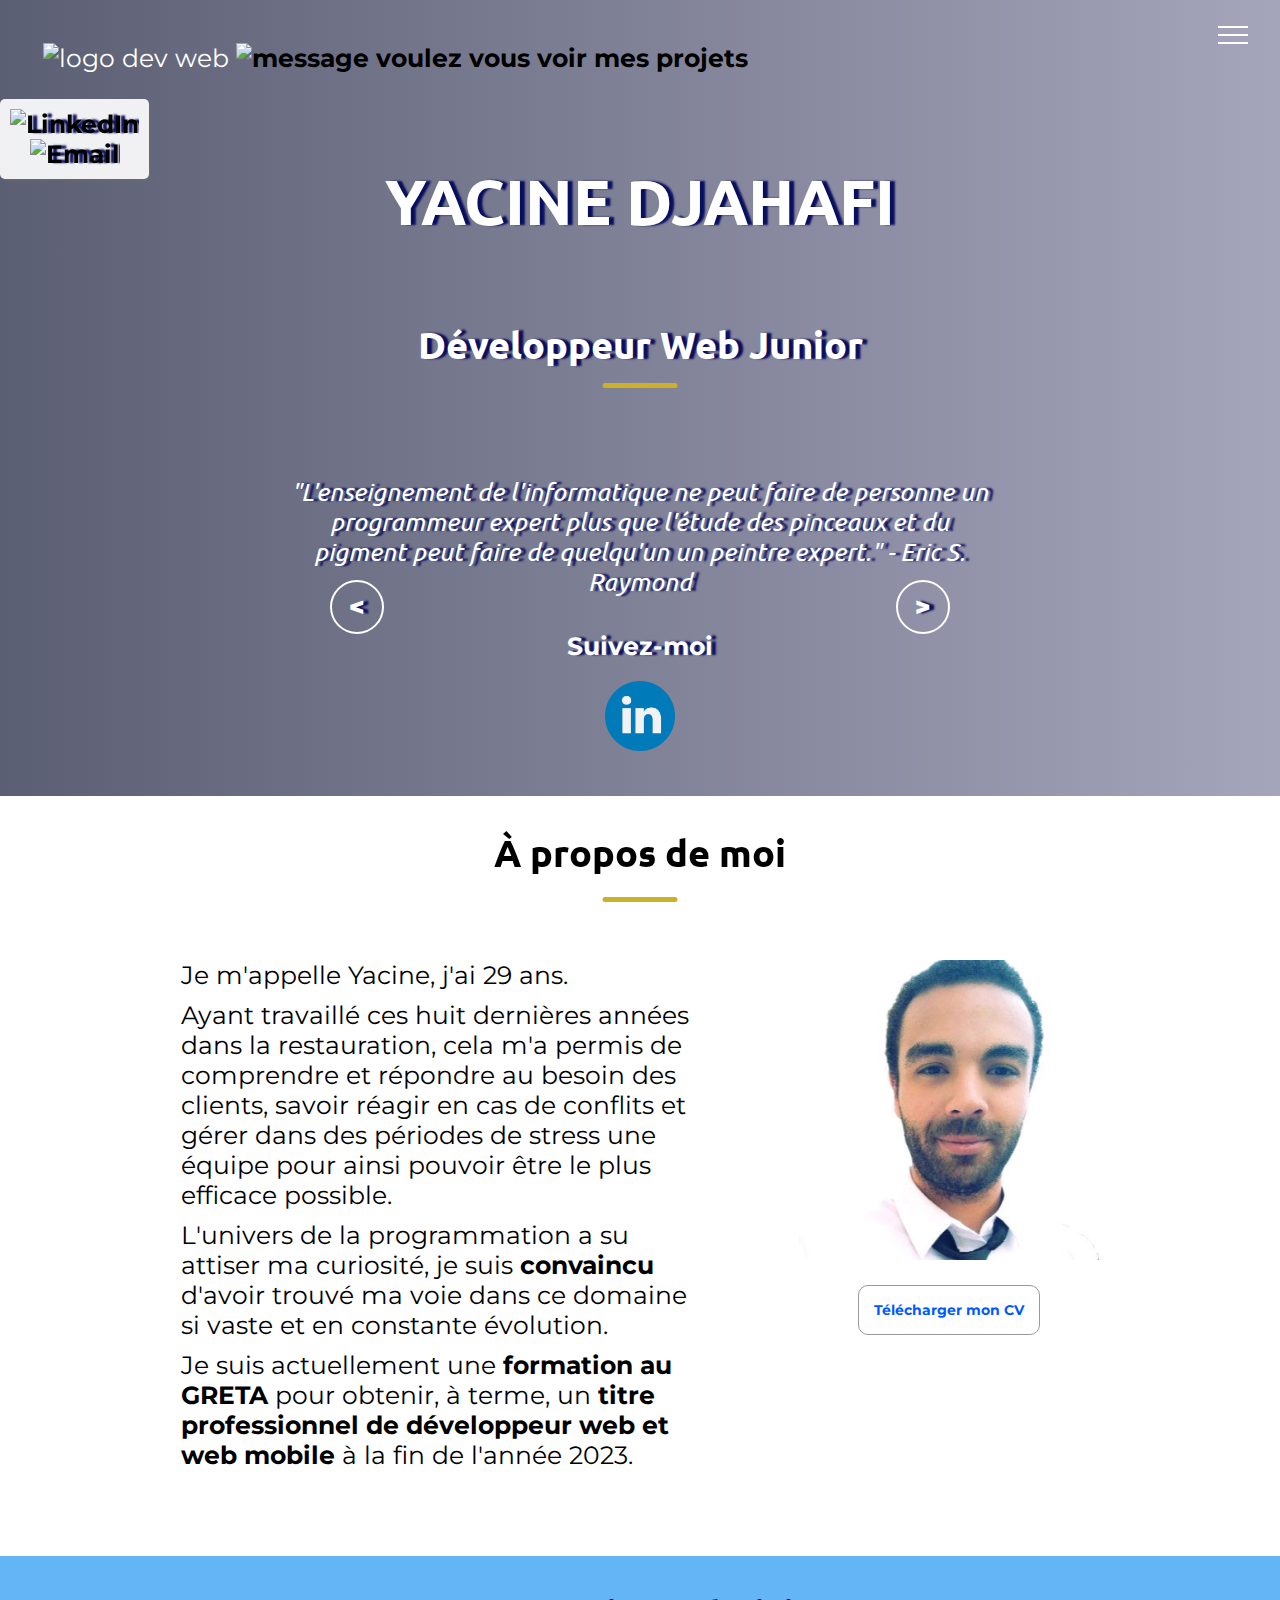
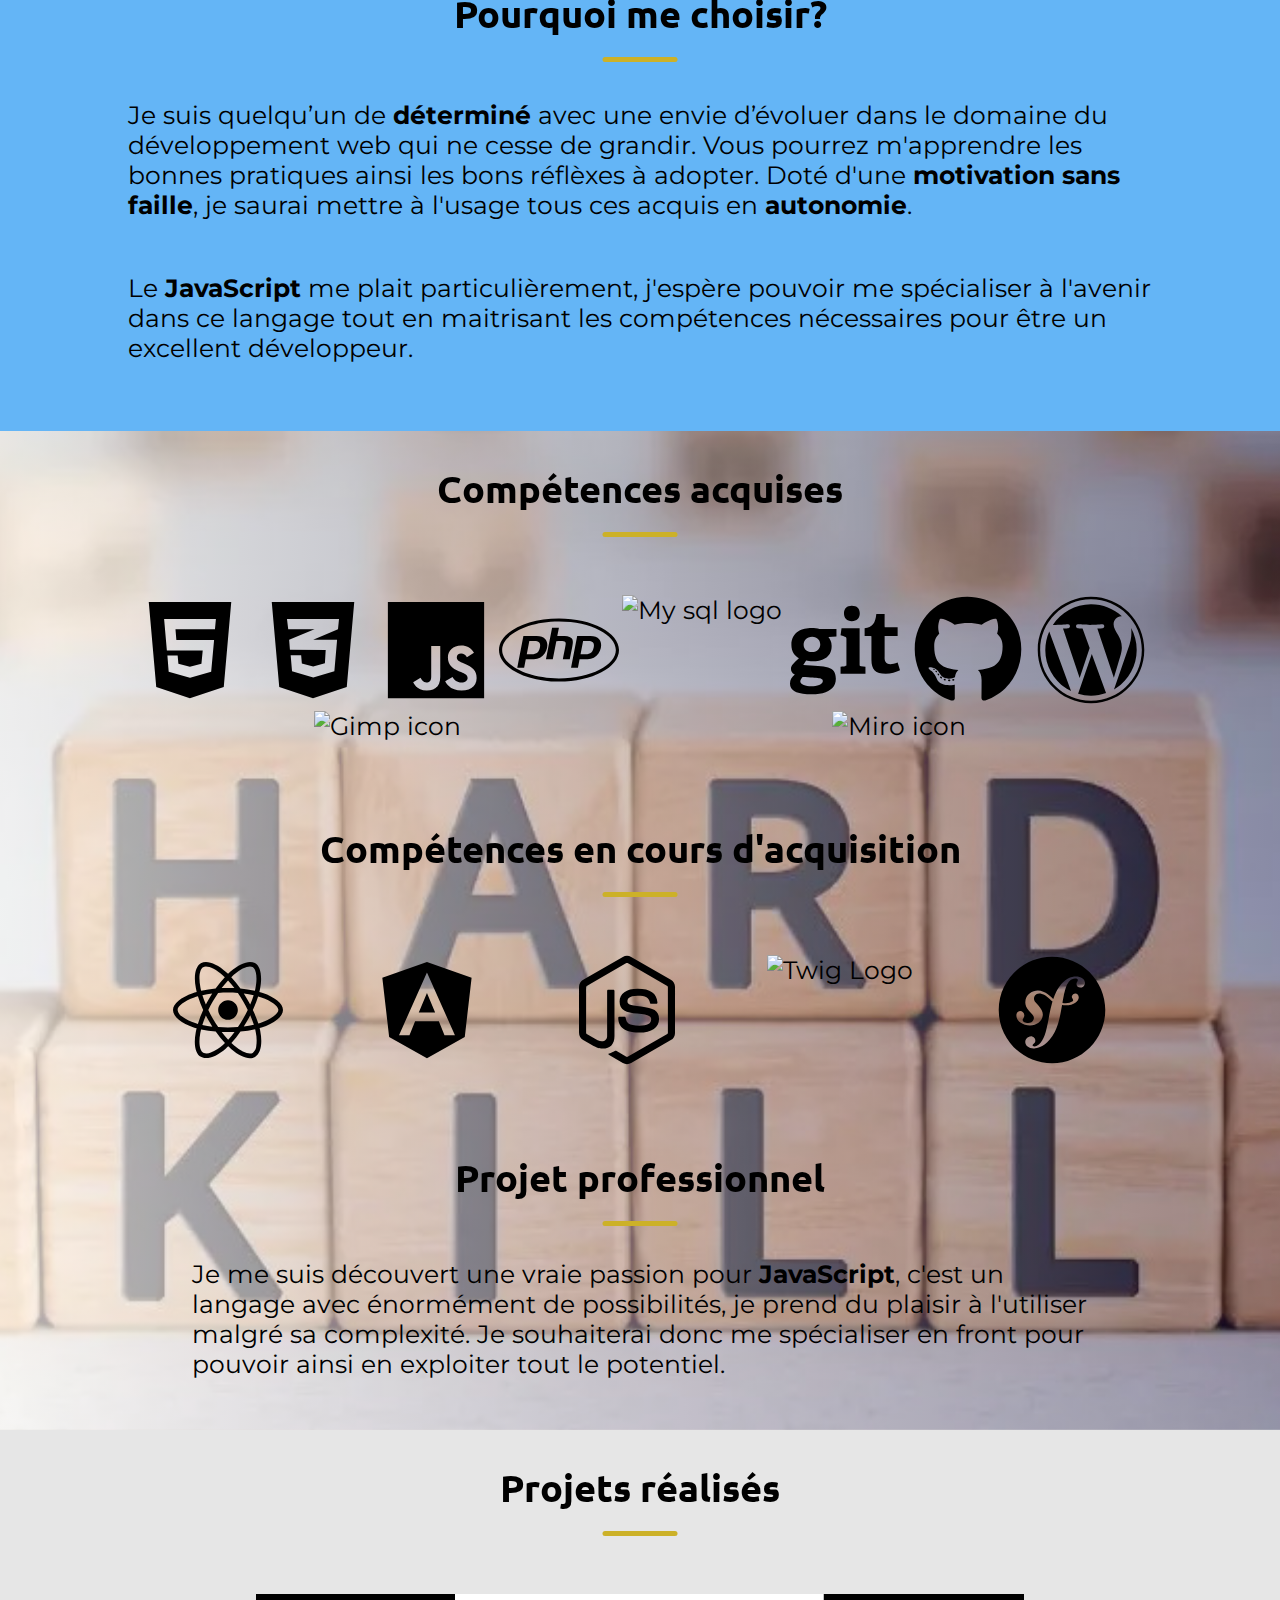
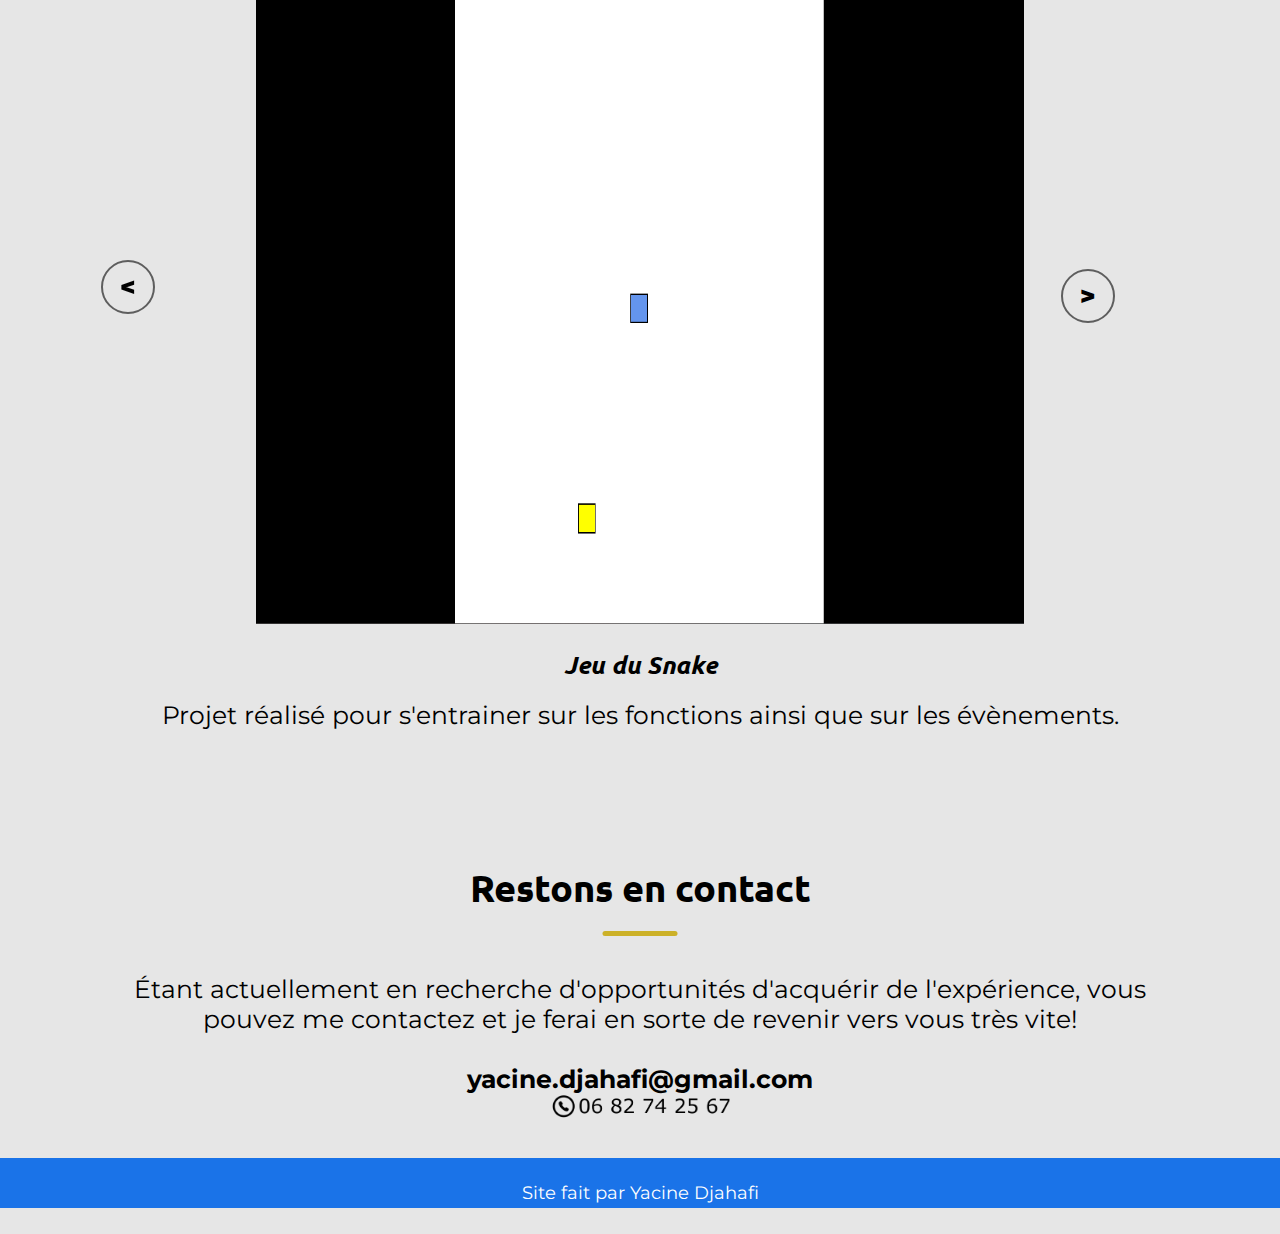
==== index.html @ 8016e3ec "update 2.2 03/04/23" ====
<!DOCTYPE html>
<html lang="fr">
<head>
    <meta charset="UTF-8">
    <meta http-equiv="X-UA-Compatible" content="IE=edge">
    <meta name="viewport" content="width=device-width, initial-scale=1.0">
    <link rel="stylesheet" href="style.css">
    <link rel="preconnect" href="https://fonts.googleapis.com">
    <link rel="preconnect" href="https://fonts.gstatic.com" crossorigin>
    <link href="https://fonts.googleapis.com/css2?family=Montserrat&display=swap" rel="stylesheet">
    <link href="https://fonts.googleapis.com/css2?family=Ubuntu:wght@300&display=swap" rel="stylesheet">
    <link href="https://fonts.googleapis.com/css2?family=Parisienne&display=swap" rel="stylesheet">
    <script defer src="index.js"></script>
    <!-- <script defer src="https://cdnjs.cloudflare.com/ajax/libs/animejs/2.0.2/anime.min.js"></script> -->
    <link rel="stylesheet" href="slider.css">
    <!-- icone sur l'onglet -->
    <link rel="shortcut icon" href="img/devweb2.png">
    <title>Yacine Djahafi | Portfolio</title>
</head>
<body>

    <div id="bgimg">
    <header>
        
        <div class="flexhead">
            <div id="logo-dev">
                <img draggable="false" class="logo" src="img/devweb1.png" alt="logo dev web">
                <a draggable="false" href="#projets-container"><img draggable="false" src="img/message-hover.png" alt="message voulez vous voir mes projets"></a>
            </div> <!--<a href="https://www.flaticon.com/fr/icones-gratuites/developpeur" title="développeur icônes">Développeur icônes créées par Freepik - Flaticon</a> -->
            <input type="checkbox" id="active"> <!--made by Yuhomyan https://codepen.io/yuhomyan/pen/ExKvNVa-->
            <label for="active" class="menu-btn"><span></span></label>
            <label for="active" class="close"></label>
            <div class="wrapper">
                <ul>
                    <li><a href="#">Accueil</a></li>
                    <li><a href="#section2">À propos</a></li>
                    <li><a href="#projets-container">Projets</a></li>
                    <!-- <li><a href="#">Contacts</a></li> -->
                </ul>
        </div>
    </div>
    </header>
        <!-- <div id="fixed-head">
            <p>Yacine Djahafi</p>
        </div> -->

        <section id="section1">
            <h1 class = "animation">YACINE DJAHAFI</h1><br><br>
            <h2>Développeur Web Junior</h2> <br>
            <!-- Slider de citation -->
            
            <div id="citation-container">
                <h3 id="citations">"L'enseignement de l'informatique ne peut faire de personne un programmeur expert plus que l'étude des pinceaux et du pigment peut faire de quelqu'un un peintre expert." - Eric S. Raymond</h3>
                <p onclick="addSlide(-1)" href="" class="previous"><</p>
                <p onclick="addSlide(1)" href="" class="next">></p>
            </div>
            <div class="reseaux">
                <h4>Suivez-moi</h4>
                <a target="_blank" href="https://www.linkedin.com/in/yacine-djahafi/"><img draggable="false" id="linkedin" src="img/linkedin2.png" alt="logo de LinkedIn"></a>
            </div>
            <div class="mouse">
                <!-- mettre un souris pour inviter à scroll -->
            </div>    
           
            <!--  -->
            <div class="sidebar">
                <a target="_blank" href="https://www.linkedin.com/in/yacine-djahafi/" class="sidebarlink"><img draggable="false" id="logo-linkedin" src="img/linkedin.png" alt="LinkedIn" class="sidebaricon"></a>
                <a target="_blank" href="mailto:yacine.djahafi@gmail.com" class="sidebarlink"><img draggable="false" id="logo-email" src="img/mail.png" alt="Email" class="sidebaricon"></a>
                <!-- <a class="phone" target="_self href="" rel="noopener"><img id="logo-phone" src="img/phone.png" alt="Numéro de téléphone"></a> -->
            <!-- faire fonctionner le téléphone -->
            </div>

        </section>
    </div>
        <section id="section2">
            <h2>À propos de moi</h2>
            <div class="flex">
                <div class="section, propos">
                    <p>Je m'appelle Yacine, j'ai 29 ans.</p>
                    <p>Ayant travaillé ces huit dernières années dans la restauration, cela m'a permis de comprendre et répondre au besoin des clients, savoir réagir en cas de conflits et gérer dans des périodes de stress une équipe pour ainsi pouvoir être le plus efficace possible. </p>
                    <p>L'univers de la programmation a su attiser ma curiosité, je suis <strong>convaincu</strong> d'avoir trouvé ma voie dans ce domaine si vaste et en constante évolution.</p>
                    <p>Je suis actuellement une <strong>formation au GRETA</strong> pour obtenir, à terme, un <strong>titre professionnel de développeur web et web mobile</strong> à la fin de l'année 2023.</p>
                </div>
                <div>
                    <img draggable="false" id="ma-photo" src="img/photo.jpg" alt="photo de moi">
                    <p id="cv">
                        <a href="img/Yacine Djahafi - CV.pdf" target="_blank">Télécharger mon CV</a>
                    </p>
                </div>
            </div>
        </section>
        <!-- <section>
            <h2>Le début de l'aventure</h2> 
        </section> -->
    
    <!-- <section id="section3">
        <h2>Stages</h2>
        <div class="stage section">
            <p>J'ai la <strong>chance</strong> de pouvoir effectuer deux stages au cours de cette formation.</p>
            <p>Cela nous permettra de valider nos acquis, d'apprendre beaucoup plus ainsi que se familiariser avec un environnement de travail dans un cadre professionnel.</p>
            <div><p class="text">Le premier stage devra s'effectuer du 11 avril au 5 mai.</p></div>
            <div><p class="text">Le second du 11 juillet au 8 septembre.</p></div>
        </div>
    </section> -->
    <section id="section4">
        <h2>Pourquoi me choisir?</h2>
        <!-- Mettre le projet pro lorsqu'il sera terminé -->
        <div class="section">
            <p class="text">Je suis quelqu’un de <strong>déterminé</strong> avec une envie d’évoluer dans le domaine du développement web qui ne cesse de grandir. Vous pourrez m'apprendre les bonnes pratiques ainsi les bons réflèxes à adopter. Doté d'une <strong>motivation sans faille</strong>, je saurai mettre à l'usage tous ces acquis en <strong>autonomie</strong>.</p>
            <p class="text">Le <strong>JavaScript</strong> me plait particulièrement, j'espère pouvoir me spécialiser à l'avenir dans ce langage tout en maitrisant les compétences nécessaires pour être un excellent développeur.</p>
        </div>
    </section>
    <section class="section5">
        <!-- Programme de la première partie de la formation -->
        <h2>Compétences acquises</h2>
        <!-- arborescence de la progression (miro) -->
        <div class="flex">
            <div class="skill"><svg xmlns="http://www.w3.org/2000/svg" viewBox="0 0 384 512"><!--! Font Awesome Pro 6.2.1 by @fontawesome - https://fontawesome.com License - https://fontawesome.com/license (Commercial License) Copyright 2022 Fonticons, Inc. --><path d="M0 32l34.9 395.8L191.5 480l157.6-52.2L384 32H0zm308.2 127.9H124.4l4.1 49.4h175.6l-13.6 148.4-97.9 27v.3h-1.1l-98.7-27.3-6-75.8h47.7L138 320l53.5 14.5 53.7-14.5 6-62.2H84.3L71.5 112.2h241.1l-4.4 47.7z"/></svg> </div>
            <div class="skill"><svg xmlns="http://www.w3.org/2000/svg" viewBox="0 0 384 512"><!--! Font Awesome Pro 6.2.1 by @fontawesome - https://fontawesome.com License - https://fontawesome.com/license (Commercial License) Copyright 2022 Fonticons, Inc. --><path d="M0 32l34.9 395.8L192 480l157.1-52.2L384 32H0zm313.1 80l-4.8 47.3L193 208.6l-.3.1h111.5l-12.8 146.6-98.2 28.7-98.8-29.2-6.4-73.9h48.9l3.2 38.3 52.6 13.3 54.7-15.4 3.7-61.6-166.3-.5v-.1l-.2.1-3.6-46.3L193.1 162l6.5-2.7H76.7L70.9 112h242.2z"/></svg></div>
            <div class="skill"><svg xmlns="http://www.w3.org/2000/svg" viewBox="0 0 448 512"><!--! Font Awesome Pro 6.2.1 by @fontawesome - https://fontawesome.com License - https://fontawesome.com/license (Commercial License) Copyright 2022 Fonticons, Inc. --><path d="M0 32v448h448V32H0zm243.8 349.4c0 43.6-25.6 63.5-62.9 63.5-33.7 0-53.2-17.4-63.2-38.5l34.3-20.7c6.6 11.7 12.6 21.6 27.1 21.6 13.8 0 22.6-5.4 22.6-26.5V237.7h42.1v143.7zm99.6 63.5c-39.1 0-64.4-18.6-76.7-43l34.3-19.8c9 14.7 20.8 25.6 41.5 25.6 17.4 0 28.6-8.7 28.6-20.8 0-14.4-11.4-19.5-30.7-28l-10.5-4.5c-30.4-12.9-50.5-29.2-50.5-63.5 0-31.6 24.1-55.6 61.6-55.6 26.8 0 46 9.3 59.8 33.7L368 290c-7.2-12.9-15-18-27.1-18-12.3 0-20.1 7.8-20.1 18 0 12.6 7.8 17.7 25.9 25.6l10.5 4.5c35.8 15.3 55.9 31 55.9 66.2 0 37.8-29.8 58.6-69.7 58.6z"/></svg></div>
            <div class="skill"><svg xmlns="http://www.w3.org/2000/svg" viewBox="0 0 640 512"><!--! Font Awesome Pro 6.2.1 by @fontawesome - https://fontawesome.com License - https://fontawesome.com/license (Commercial License) Copyright 2022 Fonticons, Inc. --><path d="M320 104.5c171.4 0 303.2 72.2 303.2 151.5S491.3 407.5 320 407.5c-171.4 0-303.2-72.2-303.2-151.5S148.7 104.5 320 104.5m0-16.8C143.3 87.7 0 163 0 256s143.3 168.3 320 168.3S640 349 640 256 496.7 87.7 320 87.7zM218.2 242.5c-7.9 40.5-35.8 36.3-70.1 36.3l13.7-70.6c38 0 63.8-4.1 56.4 34.3zM97.4 350.3h36.7l8.7-44.8c41.1 0 66.6 3 90.2-19.1 26.1-24 32.9-66.7 14.3-88.1-9.7-11.2-25.3-16.7-46.5-16.7h-70.7L97.4 350.3zm185.7-213.6h36.5l-8.7 44.8c31.5 0 60.7-2.3 74.8 10.7 14.8 13.6 7.7 31-8.3 113.1h-37c15.4-79.4 18.3-86 12.7-92-5.4-5.8-17.7-4.6-47.4-4.6l-18.8 96.6h-36.5l32.7-168.6zM505 242.5c-8 41.1-36.7 36.3-70.1 36.3l13.7-70.6c38.2 0 63.8-4.1 56.4 34.3zM384.2 350.3H421l8.7-44.8c43.2 0 67.1 2.5 90.2-19.1 26.1-24 32.9-66.7 14.3-88.1-9.7-11.2-25.3-16.7-46.5-16.7H417l-32.8 168.7z"/></svg></div>
            <div class="skill"><img draggable="false" src="img/serveur-sql.png" alt="My sql logo" class="logos"></div> <!-- <a href="https://www.flaticon.com/fr/icones-gratuites/sql" title="sql icônes">Sql icônes créées par juicy_fish - Flaticon</a>-->
            <div class="skill"><svg xmlns="http://www.w3.org/2000/svg" viewBox="0 0 512 512"><!--! Font Awesome Pro 6.2.1 by @fontawesome - https://fontawesome.com License - https://fontawesome.com/license (Commercial License) Copyright 2022 Fonticons, Inc. --><path d="M216.29 158.39H137C97 147.9 6.51 150.63 6.51 233.18c0 30.09 15 51.23 35 61-25.1 23-37 33.85-37 49.21 0 11 4.47 21.14 17.89 26.81C8.13 383.61 0 393.35 0 411.65c0 32.11 28.05 50.82 101.63 50.82 70.75 0 111.79-26.42 111.79-73.18 0-58.66-45.16-56.5-151.63-63l13.43-21.55c27.27 7.58 118.7 10 118.7-67.89 0-18.7-7.73-31.71-15-41.07l37.41-2.84zm-63.42 241.9c0 32.06-104.89 32.1-104.89 2.43 0-8.14 5.27-15 10.57-21.54 77.71 5.3 94.32 3.37 94.32 19.11zm-50.81-134.58c-52.8 0-50.46-71.16 1.2-71.16 49.54 0 50.82 71.16-1.2 71.16zm133.3 100.51v-32.1c26.75-3.66 27.24-2 27.24-11V203.61c0-8.5-2.05-7.38-27.24-16.26l4.47-32.92H324v168.71c0 6.51.4 7.32 6.51 8.14l20.73 2.84v32.1zm52.45-244.31c-23.17 0-36.59-13.43-36.59-36.61s13.42-35.77 36.59-35.77c23.58 0 37 12.62 37 35.77s-13.42 36.61-37 36.61zM512 350.46c-17.49 8.53-43.1 16.26-66.28 16.26-48.38 0-66.67-19.5-66.67-65.46V194.75c0-5.42 1.05-4.06-31.71-4.06V154.5c35.78-4.07 50-22 54.47-66.27h38.63c0 65.83-1.34 61.81 3.26 61.81H501v40.65h-60.56v97.15c0 6.92-4.92 51.41 60.57 26.84z"/></svg></div>
            <div class="skill"><svg xmlns="http://www.w3.org/2000/svg" viewBox="0 0 496 512"><!--! Font Awesome Pro 6.2.1 by @fontawesome - https://fontawesome.com License - https://fontawesome.com/license (Commercial License) Copyright 2022 Fonticons, Inc. --><path d="M165.9 397.4c0 2-2.3 3.6-5.2 3.6-3.3.3-5.6-1.3-5.6-3.6 0-2 2.3-3.6 5.2-3.6 3-.3 5.6 1.3 5.6 3.6zm-31.1-4.5c-.7 2 1.3 4.3 4.3 4.9 2.6 1 5.6 0 6.2-2s-1.3-4.3-4.3-5.2c-2.6-.7-5.5.3-6.2 2.3zm44.2-1.7c-2.9.7-4.9 2.6-4.6 4.9.3 2 2.9 3.3 5.9 2.6 2.9-.7 4.9-2.6 4.6-4.6-.3-1.9-3-3.2-5.9-2.9zM244.8 8C106.1 8 0 113.3 0 252c0 110.9 69.8 205.8 169.5 239.2 12.8 2.3 17.3-5.6 17.3-12.1 0-6.2-.3-40.4-.3-61.4 0 0-70 15-84.7-29.8 0 0-11.4-29.1-27.8-36.6 0 0-22.9-15.7 1.6-15.4 0 0 24.9 2 38.6 25.8 21.9 38.6 58.6 27.5 72.9 20.9 2.3-16 8.8-27.1 16-33.7-55.9-6.2-112.3-14.3-112.3-110.5 0-27.5 7.6-41.3 23.6-58.9-2.6-6.5-11.1-33.3 2.6-67.9 20.9-6.5 69 27 69 27 20-5.6 41.5-8.5 62.8-8.5s42.8 2.9 62.8 8.5c0 0 48.1-33.6 69-27 13.7 34.7 5.2 61.4 2.6 67.9 16 17.7 25.8 31.5 25.8 58.9 0 96.5-58.9 104.2-114.8 110.5 9.2 7.9 17 22.9 17 46.4 0 33.7-.3 75.4-.3 83.6 0 6.5 4.6 14.4 17.3 12.1C428.2 457.8 496 362.9 496 252 496 113.3 383.5 8 244.8 8zM97.2 352.9c-1.3 1-1 3.3.7 5.2 1.6 1.6 3.9 2.3 5.2 1 1.3-1 1-3.3-.7-5.2-1.6-1.6-3.9-2.3-5.2-1zm-10.8-8.1c-.7 1.3.3 2.9 2.3 3.9 1.6 1 3.6.7 4.3-.7.7-1.3-.3-2.9-2.3-3.9-2-.6-3.6-.3-4.3.7zm32.4 35.6c-1.6 1.3-1 4.3 1.3 6.2 2.3 2.3 5.2 2.6 6.5 1 1.3-1.3.7-4.3-1.3-6.2-2.2-2.3-5.2-2.6-6.5-1zm-11.4-14.7c-1.6 1-1.6 3.6 0 5.9 1.6 2.3 4.3 3.3 5.6 2.3 1.6-1.3 1.6-3.9 0-6.2-1.4-2.3-4-3.3-5.6-2z"/></svg></div>
            <div class="skill"><svg xmlns="http://www.w3.org/2000/svg" viewBox="0 0 512 512"><!--! Font Awesome Pro 6.2.1 by @fontawesome - https://fontawesome.com License - https://fontawesome.com/license (Commercial License) Copyright 2022 Fonticons, Inc. --><path d="M61.7 169.4l101.5 278C92.2 413 43.3 340.2 43.3 256c0-30.9 6.6-60.1 18.4-86.6zm337.9 75.9c0-26.3-9.4-44.5-17.5-58.7-10.8-17.5-20.9-32.4-20.9-49.9 0-19.6 14.8-37.8 35.7-37.8.9 0 1.8.1 2.8.2-37.9-34.7-88.3-55.9-143.7-55.9-74.3 0-139.7 38.1-177.8 95.9 5 .2 9.7.3 13.7.3 22.2 0 56.7-2.7 56.7-2.7 11.5-.7 12.8 16.2 1.4 17.5 0 0-11.5 1.3-24.3 2l77.5 230.4L249.8 247l-33.1-90.8c-11.5-.7-22.3-2-22.3-2-11.5-.7-10.1-18.2 1.3-17.5 0 0 35.1 2.7 56 2.7 22.2 0 56.7-2.7 56.7-2.7 11.5-.7 12.8 16.2 1.4 17.5 0 0-11.5 1.3-24.3 2l76.9 228.7 21.2-70.9c9-29.4 16-50.5 16-68.7zm-139.9 29.3l-63.8 185.5c19.1 5.6 39.2 8.7 60.1 8.7 24.8 0 48.5-4.3 70.6-12.1-.6-.9-1.1-1.9-1.5-2.9l-65.4-179.2zm183-120.7c.9 6.8 1.4 14 1.4 21.9 0 21.6-4 45.8-16.2 76.2l-65 187.9C426.2 403 468.7 334.5 468.7 256c0-37-9.4-71.8-26-102.1zM504 256c0 136.8-111.3 248-248 248C119.2 504 8 392.7 8 256 8 119.2 119.2 8 256 8c136.7 0 248 111.2 248 248zm-11.4 0c0-130.5-106.2-236.6-236.6-236.6C125.5 19.4 19.4 125.5 19.4 256S125.6 492.6 256 492.6c130.5 0 236.6-106.1 236.6-236.6z"/></svg></div>
            <div class="skill"><img draggable="false" src="img/GIMP.svg" alt="Gimp icon" class="logos"></div>
            <div class="skill"><img draggable="false" id="miro" src="img/miro.svg" alt="Miro icon" class="logos"></div>
         </div>
    <!-- </section> -->
    <!-- <section id="section6" class="acquerir"> -->
        <h2>Compétences en cours d'acquisition</h2>
        <div class="flex">
            <div class="skill"><svg xmlns="http://www.w3.org/2000/svg" viewBox="0 0 512 512"><!--! Font Awesome Pro 6.4.0 by @fontawesome - https://fontawesome.com License - https://fontawesome.com/license (Commercial License) Copyright 2023 Fonticons, Inc. --><path d="M418.2 177.2c-5.4-1.8-10.8-3.5-16.2-5.1.9-3.7 1.7-7.4 2.5-11.1 12.3-59.6 4.2-107.5-23.1-123.3-26.3-15.1-69.2.6-112.6 38.4-4.3 3.7-8.5 7.6-12.5 11.5-2.7-2.6-5.5-5.2-8.3-7.7-45.5-40.4-91.1-57.4-118.4-41.5-26.2 15.2-34 60.3-23 116.7 1.1 5.6 2.3 11.1 3.7 16.7-6.4 1.8-12.7 3.8-18.6 5.9C38.3 196.2 0 225.4 0 255.6c0 31.2 40.8 62.5 96.3 81.5 4.5 1.5 9 3 13.6 4.3-1.5 6-2.8 11.9-4 18-10.5 55.5-2.3 99.5 23.9 114.6 27 15.6 72.4-.4 116.6-39.1 3.5-3.1 7-6.3 10.5-9.7 4.4 4.3 9 8.4 13.6 12.4 42.8 36.8 85.1 51.7 111.2 36.6 27-15.6 35.8-62.9 24.4-120.5-.9-4.4-1.9-8.9-3-13.5 3.2-.9 6.3-1.9 9.4-2.9 57.7-19.1 99.5-50 99.5-81.7 0-30.3-39.4-59.7-93.8-78.4zM282.9 92.3c37.2-32.4 71.9-45.1 87.7-36 16.9 9.7 23.4 48.9 12.8 100.4-.7 3.4-1.4 6.7-2.3 10-22.2-5-44.7-8.6-67.3-10.6-13-18.6-27.2-36.4-42.6-53.1 3.9-3.7 7.7-7.2 11.7-10.7zM167.2 307.5c5.1 8.7 10.3 17.4 15.8 25.9-15.6-1.7-31.1-4.2-46.4-7.5 4.4-14.4 9.9-29.3 16.3-44.5 4.6 8.8 9.3 17.5 14.3 26.1zm-30.3-120.3c14.4-3.2 29.7-5.8 45.6-7.8-5.3 8.3-10.5 16.8-15.4 25.4-4.9 8.5-9.7 17.2-14.2 26-6.3-14.9-11.6-29.5-16-43.6zm27.4 68.9c6.6-13.8 13.8-27.3 21.4-40.6s15.8-26.2 24.4-38.9c15-1.1 30.3-1.7 45.9-1.7s31 .6 45.9 1.7c8.5 12.6 16.6 25.5 24.3 38.7s14.9 26.7 21.7 40.4c-6.7 13.8-13.9 27.4-21.6 40.8-7.6 13.3-15.7 26.2-24.2 39-14.9 1.1-30.4 1.6-46.1 1.6s-30.9-.5-45.6-1.4c-8.7-12.7-16.9-25.7-24.6-39s-14.8-26.8-21.5-40.6zm180.6 51.2c5.1-8.8 9.9-17.7 14.6-26.7 6.4 14.5 12 29.2 16.9 44.3-15.5 3.5-31.2 6.2-47 8 5.4-8.4 10.5-17 15.5-25.6zm14.4-76.5c-4.7-8.8-9.5-17.6-14.5-26.2-4.9-8.5-10-16.9-15.3-25.2 16.1 2 31.5 4.7 45.9 8-4.6 14.8-10 29.2-16.1 43.4zM256.2 118.3c10.5 11.4 20.4 23.4 29.6 35.8-19.8-.9-39.7-.9-59.5 0 9.8-12.9 19.9-24.9 29.9-35.8zM140.2 57c16.8-9.8 54.1 4.2 93.4 39 2.5 2.2 5 4.6 7.6 7-15.5 16.7-29.8 34.5-42.9 53.1-22.6 2-45 5.5-67.2 10.4-1.3-5.1-2.4-10.3-3.5-15.5-9.4-48.4-3.2-84.9 12.6-94zm-24.5 263.6c-4.2-1.2-8.3-2.5-12.4-3.9-21.3-6.7-45.5-17.3-63-31.2-10.1-7-16.9-17.8-18.8-29.9 0-18.3 31.6-41.7 77.2-57.6 5.7-2 11.5-3.8 17.3-5.5 6.8 21.7 15 43 24.5 63.6-9.6 20.9-17.9 42.5-24.8 64.5zm116.6 98c-16.5 15.1-35.6 27.1-56.4 35.3-11.1 5.3-23.9 5.8-35.3 1.3-15.9-9.2-22.5-44.5-13.5-92 1.1-5.6 2.3-11.2 3.7-16.7 22.4 4.8 45 8.1 67.9 9.8 13.2 18.7 27.7 36.6 43.2 53.4-3.2 3.1-6.4 6.1-9.6 8.9zm24.5-24.3c-10.2-11-20.4-23.2-30.3-36.3 9.6.4 19.5.6 29.5.6 10.3 0 20.4-.2 30.4-.7-9.2 12.7-19.1 24.8-29.6 36.4zm130.7 30c-.9 12.2-6.9 23.6-16.5 31.3-15.9 9.2-49.8-2.8-86.4-34.2-4.2-3.6-8.4-7.5-12.7-11.5 15.3-16.9 29.4-34.8 42.2-53.6 22.9-1.9 45.7-5.4 68.2-10.5 1 4.1 1.9 8.2 2.7 12.2 4.9 21.6 5.7 44.1 2.5 66.3zm18.2-107.5c-2.8.9-5.6 1.8-8.5 2.6-7-21.8-15.6-43.1-25.5-63.8 9.6-20.4 17.7-41.4 24.5-62.9 5.2 1.5 10.2 3.1 15 4.7 46.6 16 79.3 39.8 79.3 58 0 19.6-34.9 44.9-84.8 61.4zm-149.7-15c25.3 0 45.8-20.5 45.8-45.8s-20.5-45.8-45.8-45.8c-25.3 0-45.8 20.5-45.8 45.8s20.5 45.8 45.8 45.8z"/></svg></div>
            <div class="skill"><svg xmlns="http://www.w3.org/2000/svg" viewBox="0 0 448 512"><!--! Font Awesome Pro 6.2.1 by @fontawesome - https://fontawesome.com License - https://fontawesome.com/license (Commercial License) Copyright 2022 Fonticons, Inc. --><path d="M185.7 268.1h76.2l-38.1-91.6-38.1 91.6zM223.8 32L16 106.4l31.8 275.7 176 97.9 176-97.9 31.8-275.7zM354 373.8h-48.6l-26.2-65.4H168.6l-26.2 65.4H93.7L223.8 81.5z"/></svg></div>
            <div class="skill"><svg xmlns="http://www.w3.org/2000/svg" viewBox="0 0 448 512"><!--! Font Awesome Pro 6.2.1 by @fontawesome - https://fontawesome.com License - https://fontawesome.com/license (Commercial License) Copyright 2022 Fonticons, Inc. --><path d="M224 508c-6.7 0-13.5-1.8-19.4-5.2l-61.7-36.5c-9.2-5.2-4.7-7-1.7-8 12.3-4.3 14.8-5.2 27.9-12.7 1.4-.8 3.2-.5 4.6.4l47.4 28.1c1.7 1 4.1 1 5.7 0l184.7-106.6c1.7-1 2.8-3 2.8-5V149.3c0-2.1-1.1-4-2.9-5.1L226.8 37.7c-1.7-1-4-1-5.7 0L36.6 144.3c-1.8 1-2.9 3-2.9 5.1v213.1c0 2 1.1 4 2.9 4.9l50.6 29.2c27.5 13.7 44.3-2.4 44.3-18.7V167.5c0-3 2.4-5.3 5.4-5.3h23.4c2.9 0 5.4 2.3 5.4 5.3V378c0 36.6-20 57.6-54.7 57.6-10.7 0-19.1 0-42.5-11.6l-48.4-27.9C8.1 389.2.7 376.3.7 362.4V149.3c0-13.8 7.4-26.8 19.4-33.7L204.6 9c11.7-6.6 27.2-6.6 38.8 0l184.7 106.7c12 6.9 19.4 19.8 19.4 33.7v213.1c0 13.8-7.4 26.7-19.4 33.7L243.4 502.8c-5.9 3.4-12.6 5.2-19.4 5.2zm149.1-210.1c0-39.9-27-50.5-83.7-58-57.4-7.6-63.2-11.5-63.2-24.9 0-11.1 4.9-25.9 47.4-25.9 37.9 0 51.9 8.2 57.7 33.8.5 2.4 2.7 4.2 5.2 4.2h24c1.5 0 2.9-.6 3.9-1.7s1.5-2.6 1.4-4.1c-3.7-44.1-33-64.6-92.2-64.6-52.7 0-84.1 22.2-84.1 59.5 0 40.4 31.3 51.6 81.8 56.6 60.5 5.9 65.2 14.8 65.2 26.7 0 20.6-16.6 29.4-55.5 29.4-48.9 0-59.6-12.3-63.2-36.6-.4-2.6-2.6-4.5-5.3-4.5h-23.9c-3 0-5.3 2.4-5.3 5.3 0 31.1 16.9 68.2 97.8 68.2 58.4-.1 92-23.2 92-63.4z"/></svg></div>
            <div class="skill"><img draggable="false" id="twig" src="img/twig1.png" alt="Twig Logo" class="logos"></div>
            <div class="skill"><svg xmlns="http://www.w3.org/2000/svg" viewBox="0 0 512 512"><!--! Font Awesome Pro 6.2.1 by @fontawesome - https://fontawesome.com License - https://fontawesome.com/license (Commercial License) Copyright 2022 Fonticons, Inc. --><path d="M256 8C119 8 8 119 8 256s111 248 248 248 248-111 248-248S393 8 256 8zm133.74 143.54c-11.47.41-19.4-6.45-19.77-16.87-.27-9.18 6.68-13.44 6.53-18.85-.23-6.55-10.16-6.82-12.87-6.67-39.78 1.29-48.59 57-58.89 113.85 21.43 3.15 36.65-.72 45.14-6.22 12-7.75-3.34-15.72-1.42-24.56 4-18.16 32.55-19 32 5.3-.36 17.86-25.92 41.81-77.6 35.7-10.76 59.52-18.35 115-58.2 161.72-29 34.46-58.4 39.82-71.58 40.26-24.65.85-41-12.31-41.58-29.84-.56-17 14.45-26.26 24.31-26.59 21.89-.75 30.12 25.67 14.88 34-12.09 9.71.11 12.61 2.05 12.55 10.42-.36 17.34-5.51 22.18-9 24-20 33.24-54.86 45.35-118.35 8.19-49.66 17-78 18.23-82-16.93-12.75-27.08-28.55-49.85-34.72-15.61-4.23-25.12-.63-31.81 7.83-7.92 10-5.29 23 2.37 30.7l12.63 14c15.51 17.93 24 31.87 20.8 50.62-5.06 29.93-40.72 52.9-82.88 39.94-36-11.11-42.7-36.56-38.38-50.62 7.51-24.15 42.36-11.72 34.62 13.6-2.79 8.6-4.92 8.68-6.28 13.07-4.56 14.77 41.85 28.4 51-1.39 4.47-14.52-5.3-21.71-22.25-39.85-28.47-31.75-16-65.49 2.95-79.67C204.23 140.13 251.94 197 262 205.29c37.17-109 100.53-105.46 102.43-105.53 25.16-.81 44.19 10.59 44.83 28.65.25 7.69-4.17 22.59-19.52 23.13z"/></svg></div>
        </div>
    <!-- </section> -->
    <!-- <section class="section5"> -->
        <!-- Langages en plein apprentissage -->
        <h2>Projet professionnel</h2>
            <div>
                <p id="skillprogress">Je me suis découvert une vraie passion pour <strong>JavaScript</strong>, c'est un langage avec énormément de possibilités, je prend du plaisir à l'utiliser malgré sa complexité.
                    Je souhaiterai donc me spécialiser en front pour pouvoir ainsi en exploiter tout le potentiel.</p>
            </div>
    </section>
    <section id="section7">
        <!-- CREER UN SLIDER -->
        <div>

        </div>

        <h2>Projets réalisés</h2>
        <!-- CREATION DU SLIDER -->
       
<div id="projets-container">
    <a id="projet" draggable="false" target="_blank" href="https://yacinedjahafi.github.io/Snake.github.io/"><img draggable="false" src="img/projets/Snake.png" alt="" ></a>
    <h3 id="description">Jeu du Snake</h3>
    <p>Projet réalisé pour s'entrainer sur les fonctions ainsi que sur les évènements.</p>
    <p onclick="Slider(-1)" href="" class="previousSlide"><</p>
    <p onclick="Slider(1)" href="" class="nextSlide">></p>
    
</div>
        <!-- <ul id="maquette">
            <li>
                <figure>
                    <a target="_blank" href="https://yacinedjahafi.github.io/Maquette-1.github.io/"><img draggable="false" id="maqmob1" src="img/maqu1mobi.png" alt="maquette 1 vue mobile" class="maqmob"></a>
                    <figcaption>Site de Heather Shaw reproduit à partir d'une maquette. <br>HTML5, CSS3.</figcaption>
                </figure>
            </li>
            <li>
                <figure>
                    <a target="_blank" href="https://yacinedjahafi.github.io/Maquette-1.github.io/"><img draggable="false" src="img/maqu1pc.png" alt="maquette 1 vue pc" class="maqpc"></a>
                    <figcaption>Vue ordinateur responsive de la maquette. <br>HTML5, CSS3.</figcaption>
                </figure>
            </li>
            <li>
                <figure>
                    <a target="_blank" href="https://yacinedjahafi.github.io/Maquette-2.github.io/"><img draggable="false" src="img/maqu2mobi.png" alt="maquette2 vue mobile" class="maqmob"></a>
                    <figcaption>Mural, reproduction à partir d'une maquette. <br>HTML5, CSS3.</figcaption>
                </figure>
            </li>
            <li>
                <figure>
                    <a target="_blank" href="https://yacinedjahafi.github.io/Maquette-2.github.io/"><img draggable="false" src="img/maqu2pc.png" alt="maquette2 vue pc" class="maqpc"></a>
                    <figcaption>Mural, reproduction responsive à partir d'une maquette. <br>HTML5, CSS3.</figcaption>
                </figure>
            </li>
        </ul>
        
    </section> -->


<!--
        <section>
            <h3>Welcome to the slider zone V2</h3>
            <img id="slide" draggable="false" src="img/maqu1pc.png" alt="">
            <div class="preview">
                <p class="precedent" onclick="changeSlide(-1)"><</p>
                <p class="suivant" onclick="changeSlide(1)">></p>
                <ul>
                    <li><img id="image0" src="img/0.jpg" onclick="thumbnail(1)" alt=""></li>
                    <li><img id="image1" src="img/1.jpg" onclick="thumbnail(2)" alt=""></li>
                </ul> -->

    <!-- </section>
    <form action="#" method="post">
        <div></div>
    </form>      FORMULAIRE DE CONTACT  => regarder sur formspree.io pour form sans backend     -->

    <section id="contact">
        <h2>Restons en contact</h2>
        <br>
        <p>Étant actuellement en recherche d'opportunités d'acquérir de l'expérience, vous pouvez me contactez et je ferai en sorte de revenir vers vous très vite!</p>
        <br>
        <p><a href="mailto:yacine.djahafi@gmail.com">yacine.djahafi@gmail.com</a>
            <br>
            <!-- numéro de téléphone en img pour éviter un maximum les bot -->
            <img draggable="false" id="phone-number" src="img/tel.png" alt="">
        </p>
    </section>
    <footer>
        <p>Site fait par Yacine Djahafi</p>
    </footer>

</body>
</html>
---- style.css ----
*{
    margin: 0;
    padding: 0;
    list-style: none;
    font-size: 1rem ;
    text-decoration: none;

}
body{
    line-height: 1.2rem;
    font-family: 'Montserrat', sans-serif;
    /* font-family: "Open Sans", "Helvetica Neue", Helvetica, Arial, sans-serif; */
}
header, #section1{
    color: #ffffff;
}
#linkedin{
    width: 50px;
    margin-top: 2%;
}
h1, h2{
    font-family: 'Ubuntu', sans-serif;
    line-height: 2.5rem;
}
h1{
    margin-top: 20px;
}
/* animation h1 */
/* .class */

/* bannière */
#fixed-head{
    background-color: rgba(34, 113, 231, 0.836);
    text-shadow: none;
    position: fixed;
    top: 0px;
    width: 100vw;
    height: 8vh;
    z-index: 3;
    /* mettre transition */
}
#fixed-head p{
    text-align: center;
    font-size: 40px;
    font-weight: 700;
    font-family: 'Parisienne', cursive;
    color: rgb(255, 255, 255);
    position: relative;
    top: 20px;
}
#cv a{
background-color: transparent;
font-weight: 700;
line-height: 30px;
color: rgb(0, 89, 255);
padding: 15px 15px;
font-size: 14px;
border: 1px solid #999;
border-radius: 10px;
transition: 0.5s;
}
#cv a:hover{
    color: #ffffff;
    background-color: #1a73e8;
}
.section{
    padding-bottom: 20px;
}
#section1{
    text-align: center;
    padding: 5% 10% 5% 10%;
    text-shadow: #090f5f 5px 0 2px;
}
/* couleur des sections */
#section2{
    background-color: #ffffff;
}
#section3{
    background-color: #64b5f6;
}
#section4{
    background-color: #64b5f6;
}
.section5{
    /* background-color: #42a5f5; */
    background:linear-gradient(to right, rgba(255, 255, 255, 0.692), rgba(1, 1, 66, 0.356));
    background-size: cover;
    background-position: center;
}
/* #section6{
    background-color: #42a5f5;
} */
#section7{
    /* background-color: #2196f3; */
    background-color: #dbdbdbaf;
}
#contact p{
    text-align: center;
    
    width: 80vw;
}
#phone-number{
    width: 60vw;
    position: relative;
    bottom: 15px;

  }
a{
    color: black;
    font-weight: 700;
}
a:hover{
    color: rgb(8, 76, 137);
}
#bgimg{
    background: linear-gradient(to right, rgba(18, 23, 53, 0.692), rgba(1, 1, 66, 0.356)) ,url("img/pexels-luis-gomes-546819.jpg");
    background-repeat: no-repeat;
    background-size: cover;
    background-position:center;
    background-attachment: fixed;
}
.logo{
    width: 60px;
    margin: 30px 0 0 30px;
}


#ma-photo{
    width: 300px;
    margin-bottom: 25px;
}
/* appliquer un hover? */

.sidebar{
    position: fixed;
    top: 11%;
    left: 0px;
    background-color: rgba(255, 255, 255, 0.911);
    box-shadow: 2px 2px 2px #6b6b6bb0;
    padding: 0.4rem;
    display: grid;
    border-radius: 5px;
}

#logo-email, #logo-phone, #logo-linkedin{ 
    width: 30px;
}


/* Début du navigateur */
html{
    scroll-behavior: smooth;
}
.wrapper{
    position: fixed;
    top: 0;
    right: -100%;
    height: 100%;
    width: 100%;
    background: hsla(0, 0%, 0%, 0.95);
    transition: all 0.5s ease-in-out;
    z-index: 3;
}
#active:checked ~ .wrapper{
    right:0;
}
.menu-btn{
    position: fixed;
    z-index: 5;
    right: 10px;
    top: 10px;
    height: 50px;
    width: 60px;
    text-align: center;
    line-height: 50px;
    border-radius: 50%;
    font-size: 20px;
    cursor: pointer;
    transition: all 0.3s ease-in-out;
}
svg, .logos{
    width: 120px;
    height: 110px;
}
.menu-btn span,
.menu-btn:before,
.menu-btn:after{

    content: "";
    position: absolute;
    top: calc(50% - 1px);
    left: 30%;
    width: 40%;
    border-bottom: 2px solid #ffffff;
    transition: transform .6s cubic-bezier(0.215, 0.61, 0.355, 1);
}
.menu-btn:before{
    transform: translateY(-8px);
}
.menu-btn:after{
    transform: translateY(8px);
  }
.close {
    z-index: 3;
    width: 100%;
    height: 100%;
    pointer-events: none;
    transition: background .6s;
}
  /* closing animation */
#active:checked + .menu-btn span {
      transform: scaleX(0);
}
#active:checked + .menu-btn:before {
      transform: rotate(45deg);
    border-color: #fff;
}
  #active:checked + .menu-btn:after {
      transform: rotate(-45deg);
    border-color: #fff;
}
.wrapper ul{
    position: absolute;
    top: 60%;
    left: 50%;
    height: 90%;
    transform: translate(-50%, -50%);
    list-style: none;
    text-align: center;
}
.wrapper ul li{
    height: 10%;
    margin: 15px 0;
}
.wrapper ul li a{
    text-decoration: none;
    font-size: 30px;
    font-weight: 500;
    padding: 5px 30px;
    color: rgb(233, 233, 233);
    border-radius: 50px;
    position: absolute;
    line-height: 30px;
    margin: 5px 30px;
    opacity: 0;
    transition: all 0.3s ease;
    transition: transform .6s cubic-bezier(0.215, 0.61, 0.355, 1);
}
.wrapper ul li a:after{
    position: absolute;
    content: "";
    background: #fff;
    width: 100%;
    height: 100%;
    left: 0;
    top: 0;
    border-radius: 50px;
    transform: scaleY(0);
    z-index: -1;
    transition: transform 0.3s ease;
}
.wrapper ul li a:hover:after{
    transform: scaleY(1);
}
.wrapper ul li a:hover{
    color: #1a73e8;
}
  input[type="checkbox"]{
    display: none;
}
.content{
    position: absolute;
    top: 50%;
    left: 50%;
    transform: translate(-50%, -50%);
    z-index: -1;
    text-align: center;
    width: 100%;
    color: #202020;
}
.content .title{
    font-size: 40px;
    font-weight: 700;
}
.content p{
    font-size: 35px;
    font-weight: 600;
}
#active:checked ~ .wrapper ul li a{
    opacity: 1;
}
.wrapper ul li a{
    transition: opacity 1.2s, transform 1.2s cubic-bezier(0.215, 0.61, 0.355, 1);
    transform: translateX(100px);
}
#active:checked ~ .wrapper ul li a{
      transform: none;
      transition-timing-function: ease, cubic-bezier(.1,1.3,.3,1);
     transition-delay: .6s;
    transform: translateX(-100px);
}
/* Fin du navigateur */
h1{
    font-size: 2.5rem;
}
.text{
    vertical-align: middle;
}
h2{
    text-align: center;
    padding: 3% 3% 5% 3%;
    position: relative;
    padding: 5%;
    font-size: 1.5rem;
}
h2::after{
    content: '';
    position: absolute;
    height: 5px;
    width: 3rem;
    background: rgb(204, 177, 40);
    left: 50%;
    transform: translateX(-50%);
    border-radius: 5px;
    bottom: 2px;
    margin: 6px auto;
}
h3{
    width: 80%;
    margin: 20px auto;
    font-style: italic;
    font-size: 1rem;
    font-weight: 300;
    font-family: 'Ubuntu', sans-serif;
}
#cv{
    text-align: center;
    margin-bottom: 20px;
}
.stage div{
    border: solid rgb(241, 218, 142) 2px;
    width: 43%;
    text-align: center;
    border-radius: 20px;
    display: block;
    margin: 2% auto;
}
.stage div p{
    margin: 2%;
}
p{
    margin: 0 25px;
    padding-bottom: 2%;
}
.flexhead{
    display: flex;
    flex-wrap: wrap;
}
#eponge{
    width: 11%;
    float: right;
}
#miro{
    height: 100px;
}
#twig{
    height: 115px;
}
.flex{
    display: flex;
    flex-wrap: wrap;
    justify-content: space-around;
}
#maquette ul li{
    width: 90%;
    margin: 0 auto;
}
figure img{
    display: block;
    max-width: 100%;
    margin: 0 auto;
    padding: 2px;
    transition: transform 1s;
}
figure img:hover{
    transform: scale(1.1)
}
.maqmob{
    width: 190px;
}
#skillprogress{
    width: 70%;
    margin: 0 auto;
    padding: 25px 0;
}
figcaption{
    text-align: center;
    padding: 10px 0;
}
footer{
    background-color: #1a73e8;
    height: 50px;
    text-align: center;
    color: white;
}
footer p{
    position:relative;
    top: 20px;
}
@media screen and (max-width: 759px) {
    /* SLIDER CITATION VUE TELEPHONE */
    #citation-container{
        margin: auto;
        height: 250px;
        width: 70vw;
    }
    #citations{
        position: static;
    }
    .previous, .next{
        position: absolute;
        /* bottom: 20vh; */
        cursor: pointer;
        font-weight: 900;
        font-size: 25px;
        border: 2px solid white;
        border-radius: 50%;
        width: 20px;
        padding: 8px;
        transition: 0.5s;
    }
    .previous{
        bottom: 50vh;
        left: -2vw;
    }
    .next{
        left: 75vw;
        bottom: 50vh;
    }

    /* SLIDER PROJET VUE TELEPHONE */
    #projets-container img{
        width: 100vw;
        height: 40vh;
    }
    #projets-container{
        margin: 50px auto 0 auto;
        text-align: center;
        height: 58vh;
    }
    #projet{
        position: static;
    }
    .previousSlide, .nextSlide{
        position:relative;
        cursor: pointer;
        font-weight: 900;
        font-size: 25px;
        border: 2px solid rgb(94, 94, 94);
        border-radius: 50%;
        width: 20px;
        padding: 9px;
        transition: 0.5s;
    }
    .previousSlide{
        right: 1vw;
        bottom: 11vh;
    }
    .nextSlide{
        left: 75vw;
        bottom: 16vh;
    }
    .previousSlide:hover{
        transform: scale(1.1);
        color: rgb(28, 100, 233);
        border: 2px solid rgb(28, 100, 233);
    }
    .nextSlide:hover{
        transform: scale(1.1);
        color: rgb(28, 100, 233);
        border: 2px solid rgb(28, 100, 233);
    }
}


@media screen and (min-width:760px){
    .section5{
        /* background-color: #42a5f5; */
        background:linear-gradient(to right, rgba(255, 255, 255, 0.692), rgba(1, 1, 66, 0.356)),  no-repeat url("img/hard-skill2.jpg");
        background-size: cover;
        background-position: center;
    }
    /* enlever menu et mettre en dur dans la bannière */
    #fixed-head{
        height: 80px;
    }

    /* CITATION SLIDER */
    #citation-container{
        height: 135px;
    }
    #citations{
        position: static;
    }
    .previous, .next{
        position:absolute;
        top: 580px;
        cursor: pointer;
        font-weight: 900;
        font-size: 25px;
        border: 2px solid white;
        border-radius: 50%;
        width: 30px;
        padding: 10px;
        transition: 0.5s;
    }
    .previous{
       left: 330px;
    
    }
    .next{
        right: 330px;
    }

 
    #phone-number{
        width: 14vw;
        position: relative;
        bottom: 15px;
      }
    #contact {
        padding: 0;
    }
    #contact p{
        padding: 0;
    }
    #section1{
        padding: 5% 10% 3% 10%;
    }
    #linkedin{
        width: 70px;
    }
    p{
        margin:0 auto;
    }

    h2{
    padding: 2%;
    }
    h3{
        width: 70%;
        margin: 50px auto;
        font-style: italic;
        font-weight: 300;
        font-family: 'Ubuntu', sans-serif;
    }
    #maquette{
        display: flex;
        flex-wrap: wrap;
        justify-content: space-around;
    }
    #maquette li{
        width: 45%;
    }
    .reseaux{
        margin:0 auto;
    }
    section{
        margin: 0 auto;
        padding-bottom: 2%;
    }
    .section{
        width: 90%;
        margin: 0 auto;
    }
    *{
    font-size: 25px;
    }
    .menu-btn{
        position: fixed;
        width: 75px;
    }
    .stage{
        display: flex;
        flex-wrap: wrap;
        justify-content: space-around;
    }
    .stage div{
        width: 40%;
    }
    .propos{
        width: 50%;
    }
    h4{
        padding-top: 2%;
    }
    .flex{
        width: 80vw;
        margin: 50px auto;
    }
    .maqmob{
            width: 285px;
        }
    .text{
        width: 80vw;
        margin-top: 30px;
    }
    #logo-dev{
        margin: 1% 1%;
    }
    #projets-container{
        margin: 50px auto 0 auto;
        text-align: center;
        height: 93vh;
    }
    #projet{
        position: static;
    }
    .previousSlide, .nextSlide{
        position:relative;
        cursor: pointer;
        font-weight: 900;
        font-size: 25px;
        border: 2px solid rgb(94, 94, 94);
        border-radius: 50%;
        width: 30px;
        padding: 10px;
        transition: 0.5s;
    }
    .previousSlide{
        right: 40vw;
        bottom: 55vh;
    }
    .nextSlide{
        left: 35vw;
        bottom: 60vh;
    }
    .previousSlide:hover{
        transform: scale(1.1);
        color: rgb(28, 100, 233);
        border: 2px solid rgb(28, 100, 233);
    }
    .nextSlide:hover{
        transform: scale(1.1);
        color: rgb(28, 100, 233);
        border: 2px solid rgb(28, 100, 233);
    }
    #projets-container img{
        width: 60vw;
        height: 70vh;
    }
    #description{
        margin: 20px auto;
        font-weight: 700;
    }
    
    
    footer p{
        padding: 0;
        font-size: 18px;
    }
    }
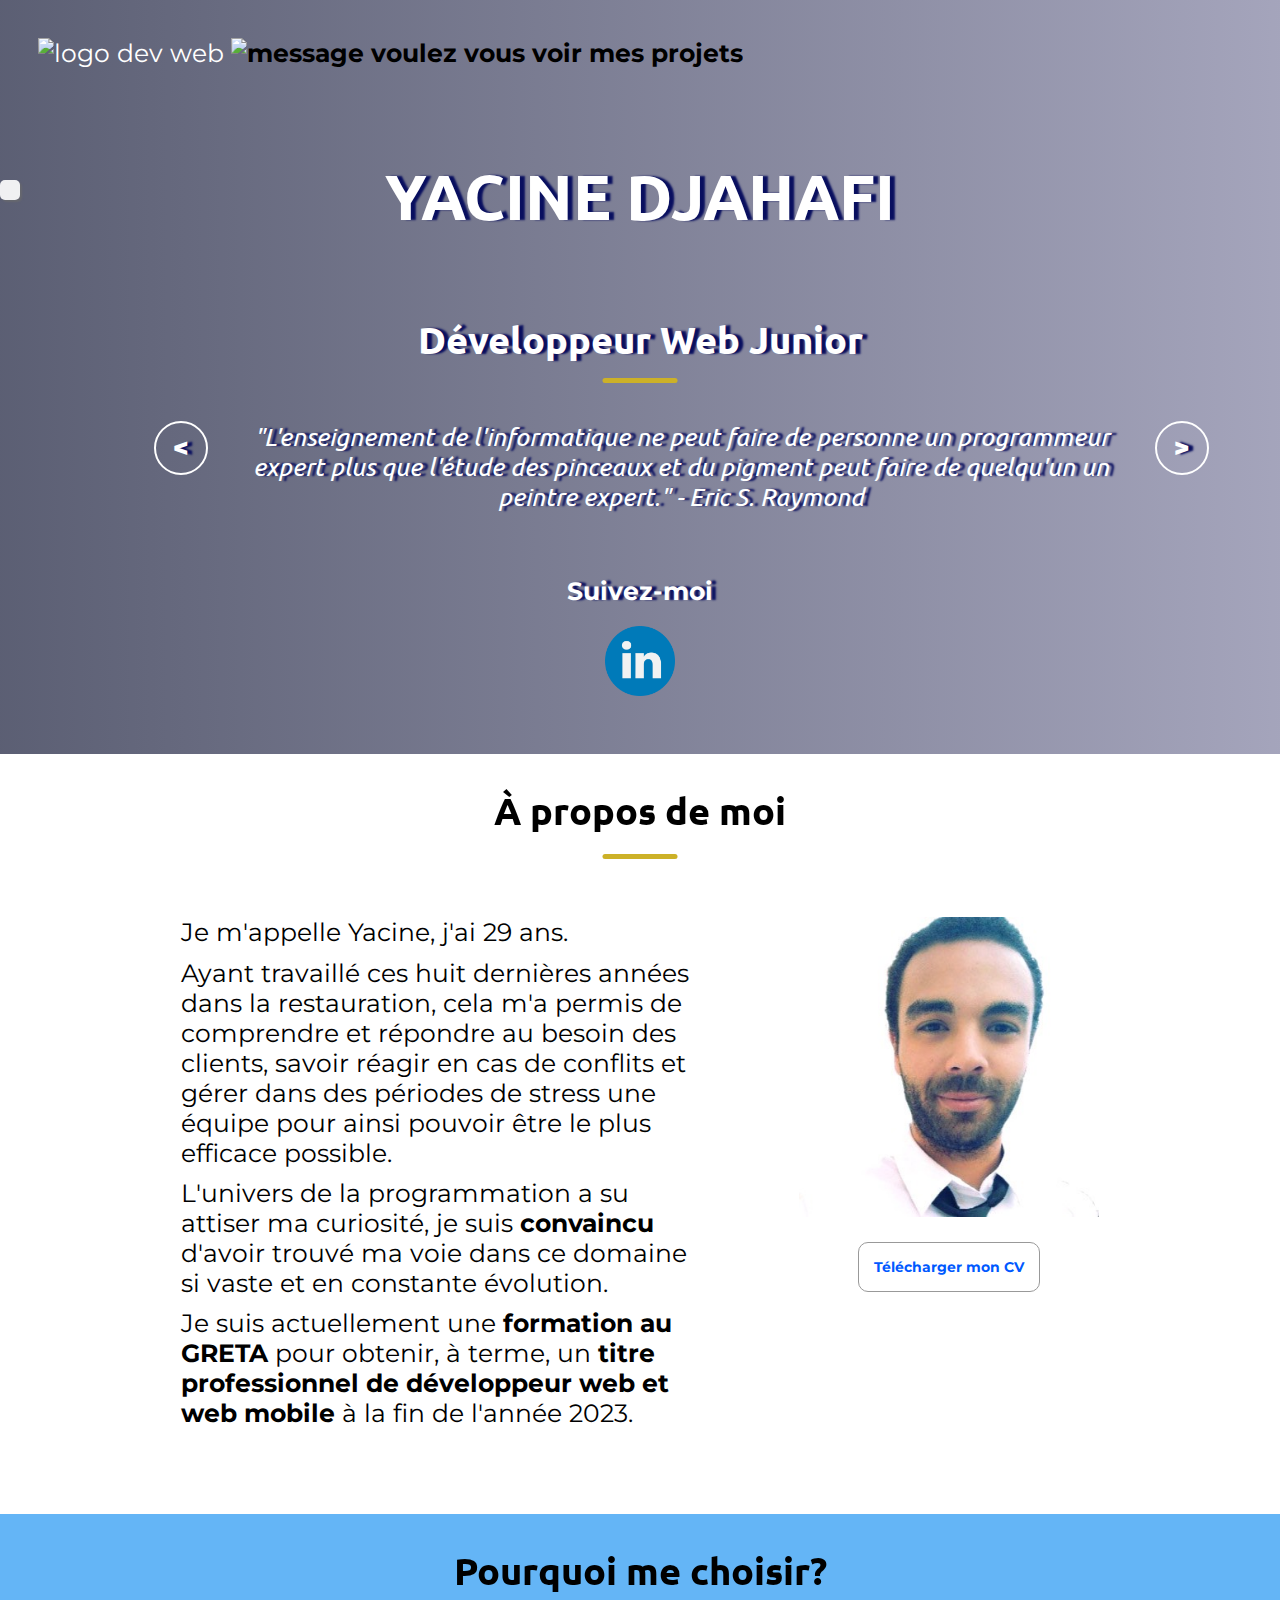
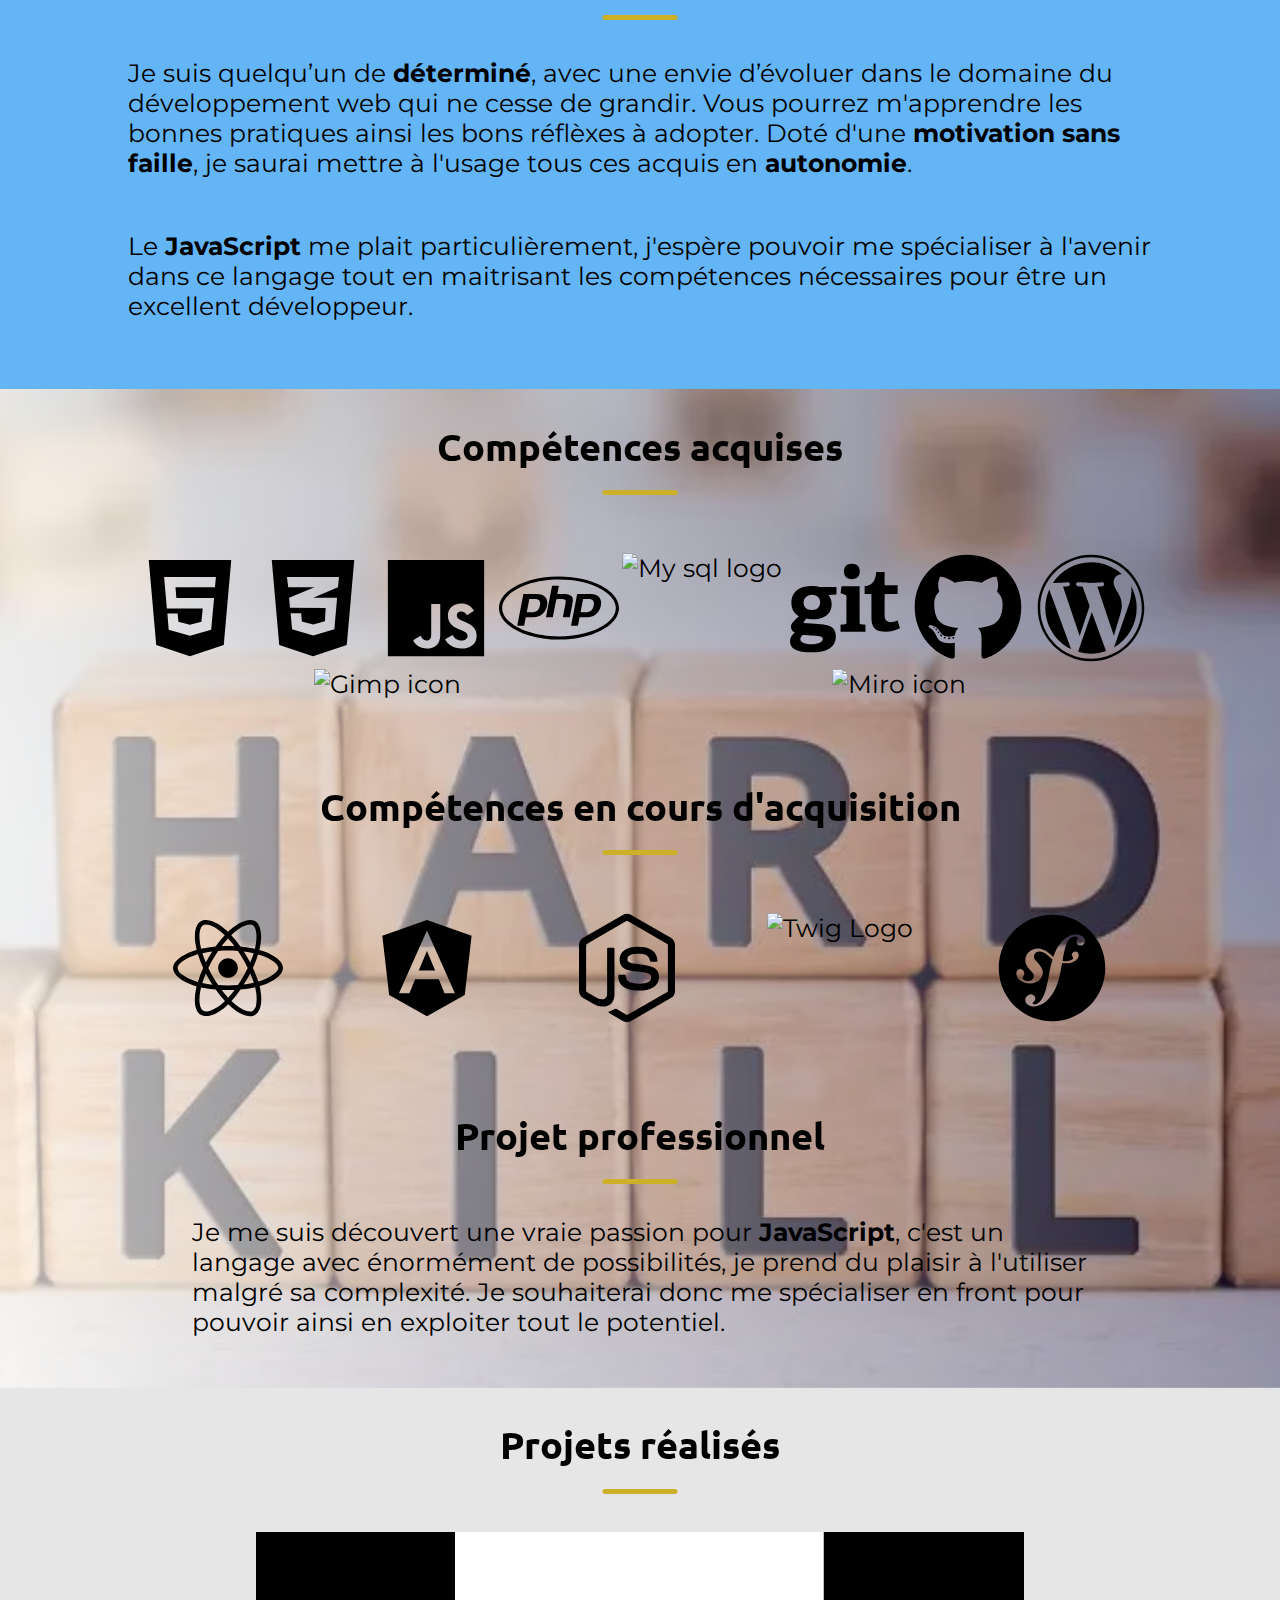
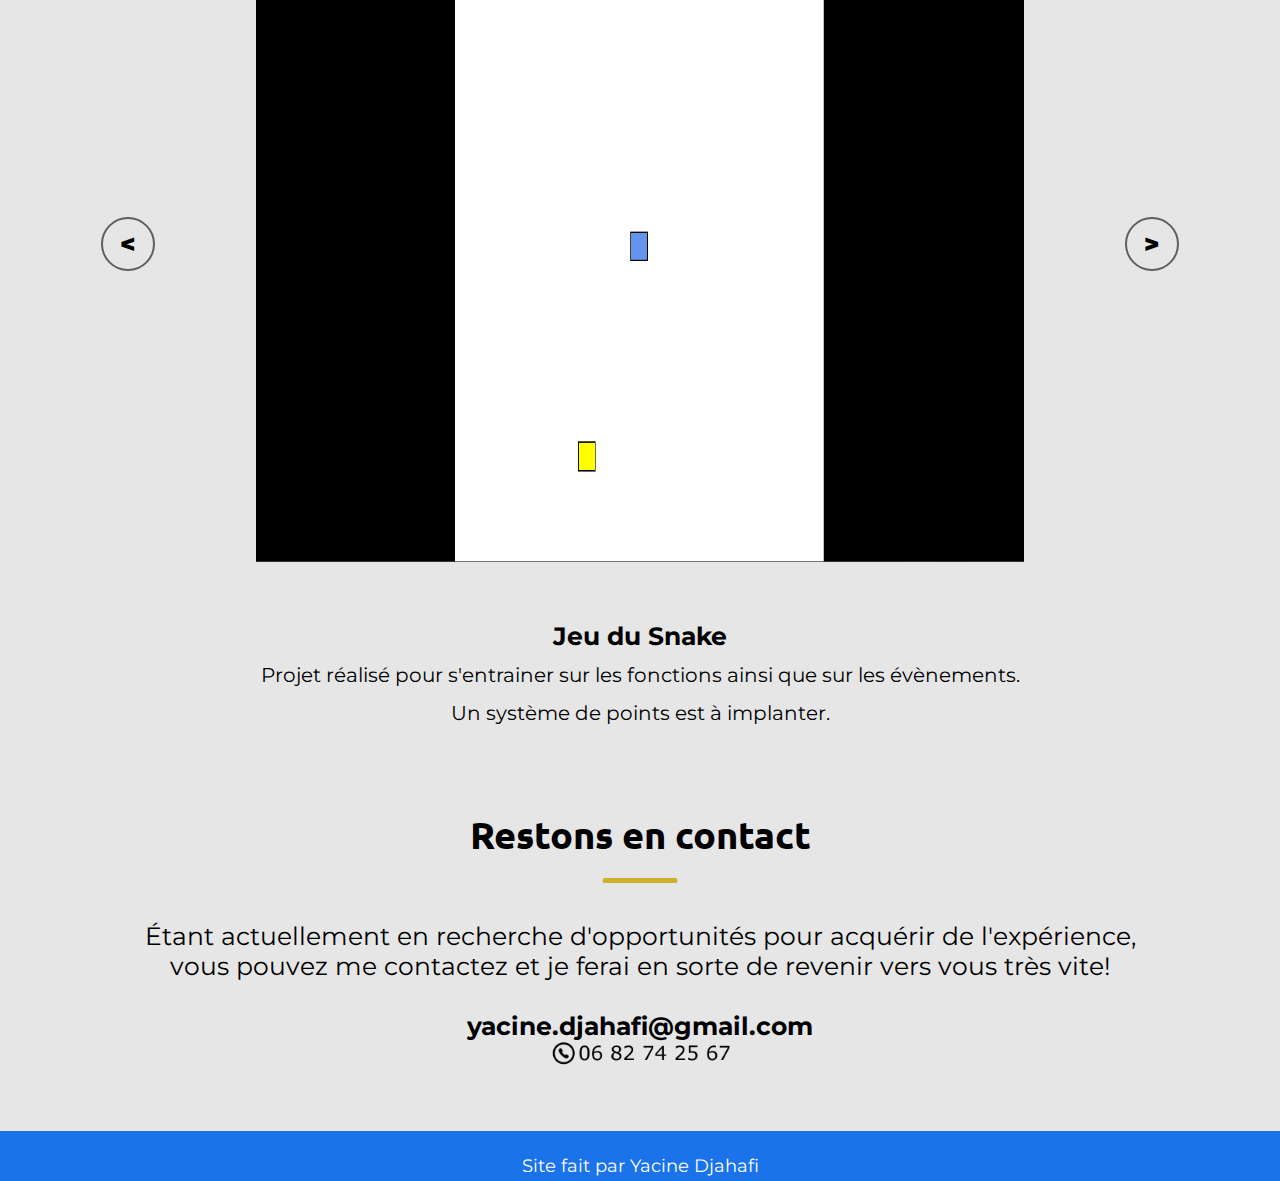
==== commit b3b6a169: "update 2.3.5" ====
--- a/index.html
+++ b/index.html
@@ -10,6 +10,7 @@
     <link href="https://fonts.googleapis.com/css2?family=Montserrat&display=swap" rel="stylesheet">
     <link href="https://fonts.googleapis.com/css2?family=Ubuntu:wght@300&display=swap" rel="stylesheet">
     <link href="https://fonts.googleapis.com/css2?family=Parisienne&display=swap" rel="stylesheet">
+    <link rel="stylesheet" href="https://cdnjs.cloudflare.com/ajax/libs/font-awesome/6.4.0/css/all.min.css" integrity="sha512-iecdLmaskl7CVkqkXNQ/ZH/XLlvWZOJyj7Yy7tcenmpD1ypASozpmT/E0iPtmFIB46ZmdtAc9eNBvH0H/ZpiBw==" crossorigin="anonymous" referrerpolicy="no-referrer" />
     <script defer src="index.js"></script>
     <!-- <script defer src="https://cdnjs.cloudflare.com/ajax/libs/animejs/2.0.2/anime.min.js"></script> -->
     <link rel="stylesheet" href="slider.css">
@@ -26,52 +27,50 @@
             <div id="logo-dev">
                 <img draggable="false" class="logo" src="img/devweb1.png" alt="logo dev web">
                 <a draggable="false" href="#projets-container"><img draggable="false" src="img/message-hover.png" alt="message voulez vous voir mes projets"></a>
-            </div> <!--<a href="https://www.flaticon.com/fr/icones-gratuites/developpeur" title="développeur icônes">Développeur icônes créées par Freepik - Flaticon</a> -->
-            <input type="checkbox" id="active"> <!--made by Yuhomyan https://codepen.io/yuhomyan/pen/ExKvNVa-->
-            <label for="active" class="menu-btn"><span></span></label>
-            <label for="active" class="close"></label>
-            <div class="wrapper">
-                <ul>
+           
+            <!-- <div >
+                <ul id="flex-menu">
                     <li><a href="#">Accueil</a></li>
                     <li><a href="#section2">À propos</a></li>
                     <li><a href="#projets-container">Projets</a></li>
-                    <!-- <li><a href="#">Contacts</a></li> -->
-                </ul>
-        </div>
-    </div>
+                    <li><a href="#">Contacts</a></li>
+                </ul> -->
+            </div>
+            
     </header>
         <!-- <div id="fixed-head">
             <p>Yacine Djahafi</p>
         </div> -->
 
         <section id="section1">
+            <!-- CREER UNE ANIMATION -->
             <h1 class = "animation">YACINE DJAHAFI</h1><br><br>
             <h2>Développeur Web Junior</h2> <br>
+
             <!-- Slider de citation -->
-            
             <div id="citation-container">
-                <h3 id="citations">"L'enseignement de l'informatique ne peut faire de personne un programmeur expert plus que l'étude des pinceaux et du pigment peut faire de quelqu'un un peintre expert." - Eric S. Raymond</h3>
-                <p onclick="addSlide(-1)" href="" class="previous"><</p>
-                <p onclick="addSlide(1)" href="" class="next">></p>
+                <div class="citationSlider">
+                    <p onclick="addSlide(-1)" href="" class="previous"><</p>
+                    <h3 id="citations">"L'enseignement de l'informatique ne peut faire de personne un programmeur expert plus que l'étude des pinceaux et du pigment peut faire de quelqu'un un peintre expert." - Eric S. Raymond</h3>
+                    <p onclick="addSlide(1)" href="" class="next">></p>
+                </div>
             </div>
             <div class="reseaux">
                 <h4>Suivez-moi</h4>
-                <a target="_blank" href="https://www.linkedin.com/in/yacine-djahafi/"><img draggable="false" id="linkedin" src="img/linkedin2.png" alt="logo de LinkedIn"></a>
+                <a draggable="false" target="_blank" href="https://www.linkedin.com/in/yacine-djahafi/"><img draggable="false" id="linkedin" src="img/linkedin2.png" alt="logo de LinkedIn"></a>
             </div>
+
             <div class="mouse">
-                <!-- mettre un souris pour inviter à scroll -->
+                <!-- METTRE UNE SOURIS? -->
             </div>    
            
-            <!--  -->
+            <!-- SIDEBAR -->
             <div class="sidebar">
-                <a target="_blank" href="https://www.linkedin.com/in/yacine-djahafi/" class="sidebarlink"><img draggable="false" id="logo-linkedin" src="img/linkedin.png" alt="LinkedIn" class="sidebaricon"></a>
-                <a target="_blank" href="mailto:yacine.djahafi@gmail.com" class="sidebarlink"><img draggable="false" id="logo-email" src="img/mail.png" alt="Email" class="sidebaricon"></a>
-                <!-- <a class="phone" target="_self href="" rel="noopener"><img id="logo-phone" src="img/phone.png" alt="Numéro de téléphone"></a> -->
-            <!-- faire fonctionner le téléphone -->
+                <a target="_blank" href="https://www.linkedin.com/in/yacine-djahafi/"><i class="fa-brands fa-linkedin icon"></i></a>
+                <a target="_blank" href="mailto:yacine.djahafi@gmail.com"><i class="fa-solid fa-envelope icon"></i></a>
             </div>
+        </section>
 
-        </section>
-    </div>
         <section id="section2">
             <h2>À propos de moi</h2>
             <div class="flex">
@@ -89,10 +88,7 @@
                 </div>
             </div>
         </section>
-        <!-- <section>
-            <h2>Le début de l'aventure</h2> 
-        </section> -->
-    
+
     <!-- <section id="section3">
         <h2>Stages</h2>
         <div class="stage section">
@@ -102,18 +98,20 @@
             <div><p class="text">Le second du 11 juillet au 8 septembre.</p></div>
         </div>
     </section> -->
+
     <section id="section4">
         <h2>Pourquoi me choisir?</h2>
-        <!-- Mettre le projet pro lorsqu'il sera terminé -->
+        <!-- METTRE PROJET PRO -->
         <div class="section">
-            <p class="text">Je suis quelqu’un de <strong>déterminé</strong> avec une envie d’évoluer dans le domaine du développement web qui ne cesse de grandir. Vous pourrez m'apprendre les bonnes pratiques ainsi les bons réflèxes à adopter. Doté d'une <strong>motivation sans faille</strong>, je saurai mettre à l'usage tous ces acquis en <strong>autonomie</strong>.</p>
+            <p class="text">Je suis quelqu’un de <strong>déterminé</strong>, avec une envie d’évoluer dans le domaine du développement web qui ne cesse de grandir. Vous pourrez m'apprendre les bonnes pratiques ainsi les bons réflèxes à adopter. Doté d'une <strong>motivation sans faille</strong>, je saurai mettre à l'usage tous ces acquis en <strong>autonomie</strong>.</p>
             <p class="text">Le <strong>JavaScript</strong> me plait particulièrement, j'espère pouvoir me spécialiser à l'avenir dans ce langage tout en maitrisant les compétences nécessaires pour être un excellent développeur.</p>
         </div>
     </section>
+
     <section class="section5">
         <!-- Programme de la première partie de la formation -->
         <h2>Compétences acquises</h2>
-        <!-- arborescence de la progression (miro) -->
+        <!-- REMPLACER PAR ARBORESCENCE DE PROGRESSION -->
         <div class="flex">
             <div class="skill"><svg xmlns="http://www.w3.org/2000/svg" viewBox="0 0 384 512"><!--! Font Awesome Pro 6.2.1 by @fontawesome - https://fontawesome.com License - https://fontawesome.com/license (Commercial License) Copyright 2022 Fonticons, Inc. --><path d="M0 32l34.9 395.8L191.5 480l157.6-52.2L384 32H0zm308.2 127.9H124.4l4.1 49.4h175.6l-13.6 148.4-97.9 27v.3h-1.1l-98.7-27.3-6-75.8h47.7L138 320l53.5 14.5 53.7-14.5 6-62.2H84.3L71.5 112.2h241.1l-4.4 47.7z"/></svg> </div>
             <div class="skill"><svg xmlns="http://www.w3.org/2000/svg" viewBox="0 0 384 512"><!--! Font Awesome Pro 6.2.1 by @fontawesome - https://fontawesome.com License - https://fontawesome.com/license (Commercial License) Copyright 2022 Fonticons, Inc. --><path d="M0 32l34.9 395.8L192 480l157.1-52.2L384 32H0zm313.1 80l-4.8 47.3L193 208.6l-.3.1h111.5l-12.8 146.6-98.2 28.7-98.8-29.2-6.4-73.9h48.9l3.2 38.3 52.6 13.3 54.7-15.4 3.7-61.6-166.3-.5v-.1l-.2.1-3.6-46.3L193.1 162l6.5-2.7H76.7L70.9 112h242.2z"/></svg></div>
@@ -138,81 +136,33 @@
         </div>
     <!-- </section> -->
     <!-- <section class="section5"> -->
-        <!-- Langages en plein apprentissage -->
+
         <h2>Projet professionnel</h2>
             <div>
                 <p id="skillprogress">Je me suis découvert une vraie passion pour <strong>JavaScript</strong>, c'est un langage avec énormément de possibilités, je prend du plaisir à l'utiliser malgré sa complexité.
                     Je souhaiterai donc me spécialiser en front pour pouvoir ainsi en exploiter tout le potentiel.</p>
             </div>
     </section>
+
     <section id="section7">
-        <!-- CREER UN SLIDER -->
-        <div>
-
+        <h2>Projets réalisés</h2>
+        <!-- SLIDER DES PROJETS REALISES OU EN COURS -->
+            
+        <div id="projets-container">
+            <a id="projet" draggable="false" target="_blank" href="https://yacinedjahafi.github.io/Snake.github.io/"><img draggable="false" src="img/projets/Snake.png" alt="" ></a>
+        <div class="sliderprojet">
+            <p onclick="Slider(-1)" href="" class="previousSlide"><</p>
+            <p onclick="Slider(1)" href="" class="nextSlide">></p>
+            </div>
+            
+            <p id="description"><span><strong>Jeu du Snake</strong></span><br>Projet réalisé pour s'entrainer sur les fonctions ainsi que sur les évènements. Un système de points est à implanter.</p>
         </div>
-
-        <h2>Projets réalisés</h2>
-        <!-- CREATION DU SLIDER -->
-       
-<div id="projets-container">
-    <a id="projet" draggable="false" target="_blank" href="https://yacinedjahafi.github.io/Snake.github.io/"><img draggable="false" src="img/projets/Snake.png" alt="" ></a>
-    <h3 id="description">Jeu du Snake</h3>
-    <p>Projet réalisé pour s'entrainer sur les fonctions ainsi que sur les évènements.</p>
-    <p onclick="Slider(-1)" href="" class="previousSlide"><</p>
-    <p onclick="Slider(1)" href="" class="nextSlide">></p>
-    
-</div>
-        <!-- <ul id="maquette">
-            <li>
-                <figure>
-                    <a target="_blank" href="https://yacinedjahafi.github.io/Maquette-1.github.io/"><img draggable="false" id="maqmob1" src="img/maqu1mobi.png" alt="maquette 1 vue mobile" class="maqmob"></a>
-                    <figcaption>Site de Heather Shaw reproduit à partir d'une maquette. <br>HTML5, CSS3.</figcaption>
-                </figure>
-            </li>
-            <li>
-                <figure>
-                    <a target="_blank" href="https://yacinedjahafi.github.io/Maquette-1.github.io/"><img draggable="false" src="img/maqu1pc.png" alt="maquette 1 vue pc" class="maqpc"></a>
-                    <figcaption>Vue ordinateur responsive de la maquette. <br>HTML5, CSS3.</figcaption>
-                </figure>
-            </li>
-            <li>
-                <figure>
-                    <a target="_blank" href="https://yacinedjahafi.github.io/Maquette-2.github.io/"><img draggable="false" src="img/maqu2mobi.png" alt="maquette2 vue mobile" class="maqmob"></a>
-                    <figcaption>Mural, reproduction à partir d'une maquette. <br>HTML5, CSS3.</figcaption>
-                </figure>
-            </li>
-            <li>
-                <figure>
-                    <a target="_blank" href="https://yacinedjahafi.github.io/Maquette-2.github.io/"><img draggable="false" src="img/maqu2pc.png" alt="maquette2 vue pc" class="maqpc"></a>
-                    <figcaption>Mural, reproduction responsive à partir d'une maquette. <br>HTML5, CSS3.</figcaption>
-                </figure>
-            </li>
-        </ul>
-        
-    </section> -->
-
-
-<!--
-        <section>
-            <h3>Welcome to the slider zone V2</h3>
-            <img id="slide" draggable="false" src="img/maqu1pc.png" alt="">
-            <div class="preview">
-                <p class="precedent" onclick="changeSlide(-1)"><</p>
-                <p class="suivant" onclick="changeSlide(1)">></p>
-                <ul>
-                    <li><img id="image0" src="img/0.jpg" onclick="thumbnail(1)" alt=""></li>
-                    <li><img id="image1" src="img/1.jpg" onclick="thumbnail(2)" alt=""></li>
-                </ul> -->
-
-    <!-- </section>
-    <form action="#" method="post">
-        <div></div>
-    </form>      FORMULAIRE DE CONTACT  => regarder sur formspree.io pour form sans backend     -->
+    </section>
 
     <section id="contact">
         <h2>Restons en contact</h2>
         <br>
-        <p>Étant actuellement en recherche d'opportunités d'acquérir de l'expérience, vous pouvez me contactez et je ferai en sorte de revenir vers vous très vite!</p>
+        <p>Étant actuellement en recherche d'opportunités pour acquérir de l'expérience, vous pouvez me contactez et je ferai en sorte de revenir vers vous très vite!</p>
         <br>
         <p><a href="mailto:yacine.djahafi@gmail.com">yacine.djahafi@gmail.com</a>
             <br>
@@ -220,6 +170,7 @@
             <img draggable="false" id="phone-number" src="img/tel.png" alt="">
         </p>
     </section>
+
     <footer>
         <p>Site fait par Yacine Djahafi</p>
     </footer>
--- a/style.css
+++ b/style.css
@@ -2,17 +2,18 @@
     margin: 0;
     padding: 0;
     list-style: none;
-    font-size: 1rem ;
     text-decoration: none;
-
 }
 body{
     line-height: 1.2rem;
     font-family: 'Montserrat', sans-serif;
-    /* font-family: "Open Sans", "Helvetica Neue", Helvetica, Arial, sans-serif; */
 }
 header, #section1{
     color: #ffffff;
+}
+.logo{
+    width: 90px;
+    margin: 25px 0 0 25px;
 }
 #linkedin{
     width: 50px;
@@ -26,19 +27,18 @@
     margin-top: 20px;
 }
 /* animation h1 */
-/* .class */
 
 /* bannière */
-#fixed-head{
+/* #fixed-head{
     background-color: rgba(34, 113, 231, 0.836);
     text-shadow: none;
     position: fixed;
     top: 0px;
     width: 100vw;
     height: 8vh;
-    z-index: 3;
-    /* mettre transition */
-}
+    z-index: 3; 
+}*/
+/* mettre transition */
 #fixed-head p{
     text-align: center;
     font-size: 40px;
@@ -82,29 +82,22 @@
     background-color: #64b5f6;
 }
 .section5{
-    /* background-color: #42a5f5; */
     background:linear-gradient(to right, rgba(255, 255, 255, 0.692), rgba(1, 1, 66, 0.356));
     background-size: cover;
     background-position: center;
 }
-/* #section6{
-    background-color: #42a5f5;
-} */
 #section7{
-    /* background-color: #2196f3; */
     background-color: #dbdbdbaf;
 }
 #contact p{
     text-align: center;
-    
     width: 80vw;
 }
 #phone-number{
     width: 60vw;
     position: relative;
     bottom: 15px;
-
-  }
+}
 a{
     color: black;
     font-weight: 700;
@@ -119,21 +112,18 @@
     background-position:center;
     background-attachment: fixed;
 }
-.logo{
-    width: 60px;
-    margin: 30px 0 0 30px;
-}
-
-
+.icon{
+    text-shadow: none;
+    font-size: 25px;
+}
 #ma-photo{
     width: 300px;
     margin-bottom: 25px;
 }
 /* appliquer un hover? */
-
 .sidebar{
     position: fixed;
-    top: 11%;
+    top: 20%;
     left: 0px;
     background-color: rgba(255, 255, 255, 0.911);
     box-shadow: 2px 2px 2px #6b6b6bb0;
@@ -145,161 +135,10 @@
 #logo-email, #logo-phone, #logo-linkedin{ 
     width: 30px;
 }
-
-
-/* Début du navigateur */
-html{
-    scroll-behavior: smooth;
-}
-.wrapper{
-    position: fixed;
-    top: 0;
-    right: -100%;
-    height: 100%;
-    width: 100%;
-    background: hsla(0, 0%, 0%, 0.95);
-    transition: all 0.5s ease-in-out;
-    z-index: 3;
-}
-#active:checked ~ .wrapper{
-    right:0;
-}
-.menu-btn{
-    position: fixed;
-    z-index: 5;
-    right: 10px;
-    top: 10px;
-    height: 50px;
-    width: 60px;
-    text-align: center;
-    line-height: 50px;
-    border-radius: 50%;
-    font-size: 20px;
-    cursor: pointer;
-    transition: all 0.3s ease-in-out;
-}
 svg, .logos{
     width: 120px;
     height: 110px;
 }
-.menu-btn span,
-.menu-btn:before,
-.menu-btn:after{
-
-    content: "";
-    position: absolute;
-    top: calc(50% - 1px);
-    left: 30%;
-    width: 40%;
-    border-bottom: 2px solid #ffffff;
-    transition: transform .6s cubic-bezier(0.215, 0.61, 0.355, 1);
-}
-.menu-btn:before{
-    transform: translateY(-8px);
-}
-.menu-btn:after{
-    transform: translateY(8px);
-  }
-.close {
-    z-index: 3;
-    width: 100%;
-    height: 100%;
-    pointer-events: none;
-    transition: background .6s;
-}
-  /* closing animation */
-#active:checked + .menu-btn span {
-      transform: scaleX(0);
-}
-#active:checked + .menu-btn:before {
-      transform: rotate(45deg);
-    border-color: #fff;
-}
-  #active:checked + .menu-btn:after {
-      transform: rotate(-45deg);
-    border-color: #fff;
-}
-.wrapper ul{
-    position: absolute;
-    top: 60%;
-    left: 50%;
-    height: 90%;
-    transform: translate(-50%, -50%);
-    list-style: none;
-    text-align: center;
-}
-.wrapper ul li{
-    height: 10%;
-    margin: 15px 0;
-}
-.wrapper ul li a{
-    text-decoration: none;
-    font-size: 30px;
-    font-weight: 500;
-    padding: 5px 30px;
-    color: rgb(233, 233, 233);
-    border-radius: 50px;
-    position: absolute;
-    line-height: 30px;
-    margin: 5px 30px;
-    opacity: 0;
-    transition: all 0.3s ease;
-    transition: transform .6s cubic-bezier(0.215, 0.61, 0.355, 1);
-}
-.wrapper ul li a:after{
-    position: absolute;
-    content: "";
-    background: #fff;
-    width: 100%;
-    height: 100%;
-    left: 0;
-    top: 0;
-    border-radius: 50px;
-    transform: scaleY(0);
-    z-index: -1;
-    transition: transform 0.3s ease;
-}
-.wrapper ul li a:hover:after{
-    transform: scaleY(1);
-}
-.wrapper ul li a:hover{
-    color: #1a73e8;
-}
-  input[type="checkbox"]{
-    display: none;
-}
-.content{
-    position: absolute;
-    top: 50%;
-    left: 50%;
-    transform: translate(-50%, -50%);
-    z-index: -1;
-    text-align: center;
-    width: 100%;
-    color: #202020;
-}
-.content .title{
-    font-size: 40px;
-    font-weight: 700;
-}
-.content p{
-    font-size: 35px;
-    font-weight: 600;
-}
-#active:checked ~ .wrapper ul li a{
-    opacity: 1;
-}
-.wrapper ul li a{
-    transition: opacity 1.2s, transform 1.2s cubic-bezier(0.215, 0.61, 0.355, 1);
-    transform: translateX(100px);
-}
-#active:checked ~ .wrapper ul li a{
-      transform: none;
-      transition-timing-function: ease, cubic-bezier(.1,1.3,.3,1);
-     transition-delay: .6s;
-    transform: translateX(-100px);
-}
-/* Fin du navigateur */
 h1{
     font-size: 2.5rem;
 }
@@ -349,13 +188,16 @@
     margin: 2%;
 }
 p{
-    margin: 0 25px;
     padding-bottom: 2%;
 }
 .flexhead{
     display: flex;
     flex-wrap: wrap;
 }
+/* #flex-menu{
+FINIR MENU FLEX
+
+} */
 #eponge{
     width: 11%;
     float: right;
@@ -408,6 +250,10 @@
     top: 20px;
 }
 @media screen and (max-width: 759px) {
+    #contact p{
+        padding: 0;
+        margin: 0 auto;
+    }
     /* SLIDER CITATION VUE TELEPHONE */
     #citation-container{
         margin: auto;
@@ -419,7 +265,7 @@
     }
     .previous, .next{
         position: absolute;
-        /* bottom: 20vh; */
+        bottom: 39vh;
         cursor: pointer;
         font-weight: 900;
         font-size: 25px;
@@ -430,30 +276,37 @@
         transition: 0.5s;
     }
     .previous{
-        bottom: 50vh;
         left: -2vw;
     }
     .next{
         left: 75vw;
-        bottom: 50vh;
-    }
-
+    }
     /* SLIDER PROJET VUE TELEPHONE */
     #projets-container img{
         width: 100vw;
-        height: 40vh;
+        height: 30vh;
+    }
+    #projets-container #description span{
+        display: block;
+        margin: auto;
+        width: 50vw;
+    }
+    #description{
+        width: 80vw;
+        margin: 0 auto;
     }
     #projets-container{
         margin: 50px auto 0 auto;
         text-align: center;
-        height: 58vh;
+        height: 63vh;
     }
     #projet{
         position: static;
     }
     .previousSlide, .nextSlide{
-        position:relative;
+        /* position:relative; */
         cursor: pointer;
+        /* margin-top: 20px; */
         font-weight: 900;
         font-size: 25px;
         border: 2px solid rgb(94, 94, 94);
@@ -462,14 +315,22 @@
         padding: 9px;
         transition: 0.5s;
     }
+    #description{
+        margin-top: 20px;
+    }
+    .sliderprojet{
+        display: flex;
+        position: absolute;
+        gap: 60vw;
+        width: 100%;
+        margin: auto;
+    }
     .previousSlide{
-        right: 1vw;
-        bottom: 11vh;
-    }
-    .nextSlide{
-        left: 75vw;
-        bottom: 16vh;
-    }
+        margin: 10px 0 0 10vw;
+    }
+   .nextSlide{
+        margin: 10px 10vw 0 0;
+    } 
     .previousSlide:hover{
         transform: scale(1.1);
         color: rgb(28, 100, 233);
@@ -481,9 +342,10 @@
         border: 2px solid rgb(28, 100, 233);
     }
 }
-
-
 @media screen and (min-width:760px){
+    p{
+        margin: 0 auto;
+    }
     .section5{
         /* background-color: #42a5f5; */
         background:linear-gradient(to right, rgba(255, 255, 255, 0.692), rgba(1, 1, 66, 0.356)),  no-repeat url("img/hard-skill2.jpg");
@@ -494,34 +356,59 @@
     #fixed-head{
         height: 80px;
     }
-
     /* CITATION SLIDER */
     #citation-container{
         height: 135px;
     }
     #citations{
-        position: static;
+        /* position: static; */
+        margin: auto;
+        width: 70vw;
+    }
+    .citationSlider{
+        display: flex;
+        position: absolute;
+    }   
+    .sliderprojet{
+        display: flex;
+        position: absolute;
+        gap: 60vw;
+        width: 100%;
+        margin: auto;
+    }
+    #description{
+        margin: 50px auto;
+        line-height: 1.5rem;
+        font-size: 20px;
+        width: 60vw;
+    }
+    .citationSlider h3{
+        margin: 0;
+        width: 80%;
+        font-size: 25px
     }
     .previous, .next{
-        position:absolute;
-        top: 580px;
         cursor: pointer;
         font-weight: 900;
         font-size: 25px;
         border: 2px solid white;
         border-radius: 50%;
         width: 30px;
+        height: 30px;
         padding: 10px;
         transition: 0.5s;
-    }
-    .previous{
-       left: 330px;
-    
-    }
-    .next{
-        right: 330px;
-    }
-
+        margin: 0 2vw;
+    }
+    .previous:hover{
+        transform: scale(1.1);
+        color: rgb(28, 100, 233);
+        border: 2px solid rgb(28, 100, 233);
+    }
+    .next:hover{
+        transform: scale(1.1);
+        color: rgb(28, 100, 233);
+        border: 2px solid rgb(28, 100, 233);
+    }
  
     #phone-number{
         width: 14vw;
@@ -529,21 +416,22 @@
         bottom: 15px;
       }
     #contact {
-        padding: 0;
+        padding-top: 90px;
+        background-color: #dbdbdbaf
     }
     #contact p{
         padding: 0;
+        margin: 0 auto;
+    }
+    #contact a{
+        margin-bottom: 15px;
     }
     #section1{
-        padding: 5% 10% 3% 10%;
+        padding: 5% 10% 4% 10%;
     }
     #linkedin{
         width: 70px;
     }
-    p{
-        margin:0 auto;
-    }
-
     h2{
     padding: 2%;
     }
@@ -609,9 +497,9 @@
         margin: 1% 1%;
     }
     #projets-container{
-        margin: 50px auto 0 auto;
+        margin: 30px auto 0 auto;
         text-align: center;
-        height: 93vh;
+        height: 84vh;
     }
     #projet{
         position: static;
@@ -628,12 +516,10 @@
         transition: 0.5s;
     }
     .previousSlide{
-        right: 40vw;
-        bottom: 55vh;
+        bottom: 39vh;
     }
     .nextSlide{
-        left: 35vw;
-        bottom: 60vh;
+        bottom: 39vh;
     }
     .previousSlide:hover{
         transform: scale(1.1);
@@ -650,13 +536,15 @@
         height: 70vh;
     }
     #description{
-        margin: 20px auto;
-        font-weight: 700;
-    }
-    
-    
+        margin: 50px auto;
+        font-size: 20px;
+        width: 60vw;
+    }
+    #section7{
+        padding: 0;
+    }
     footer p{
         padding: 0;
         font-size: 18px;
     }
-    }+}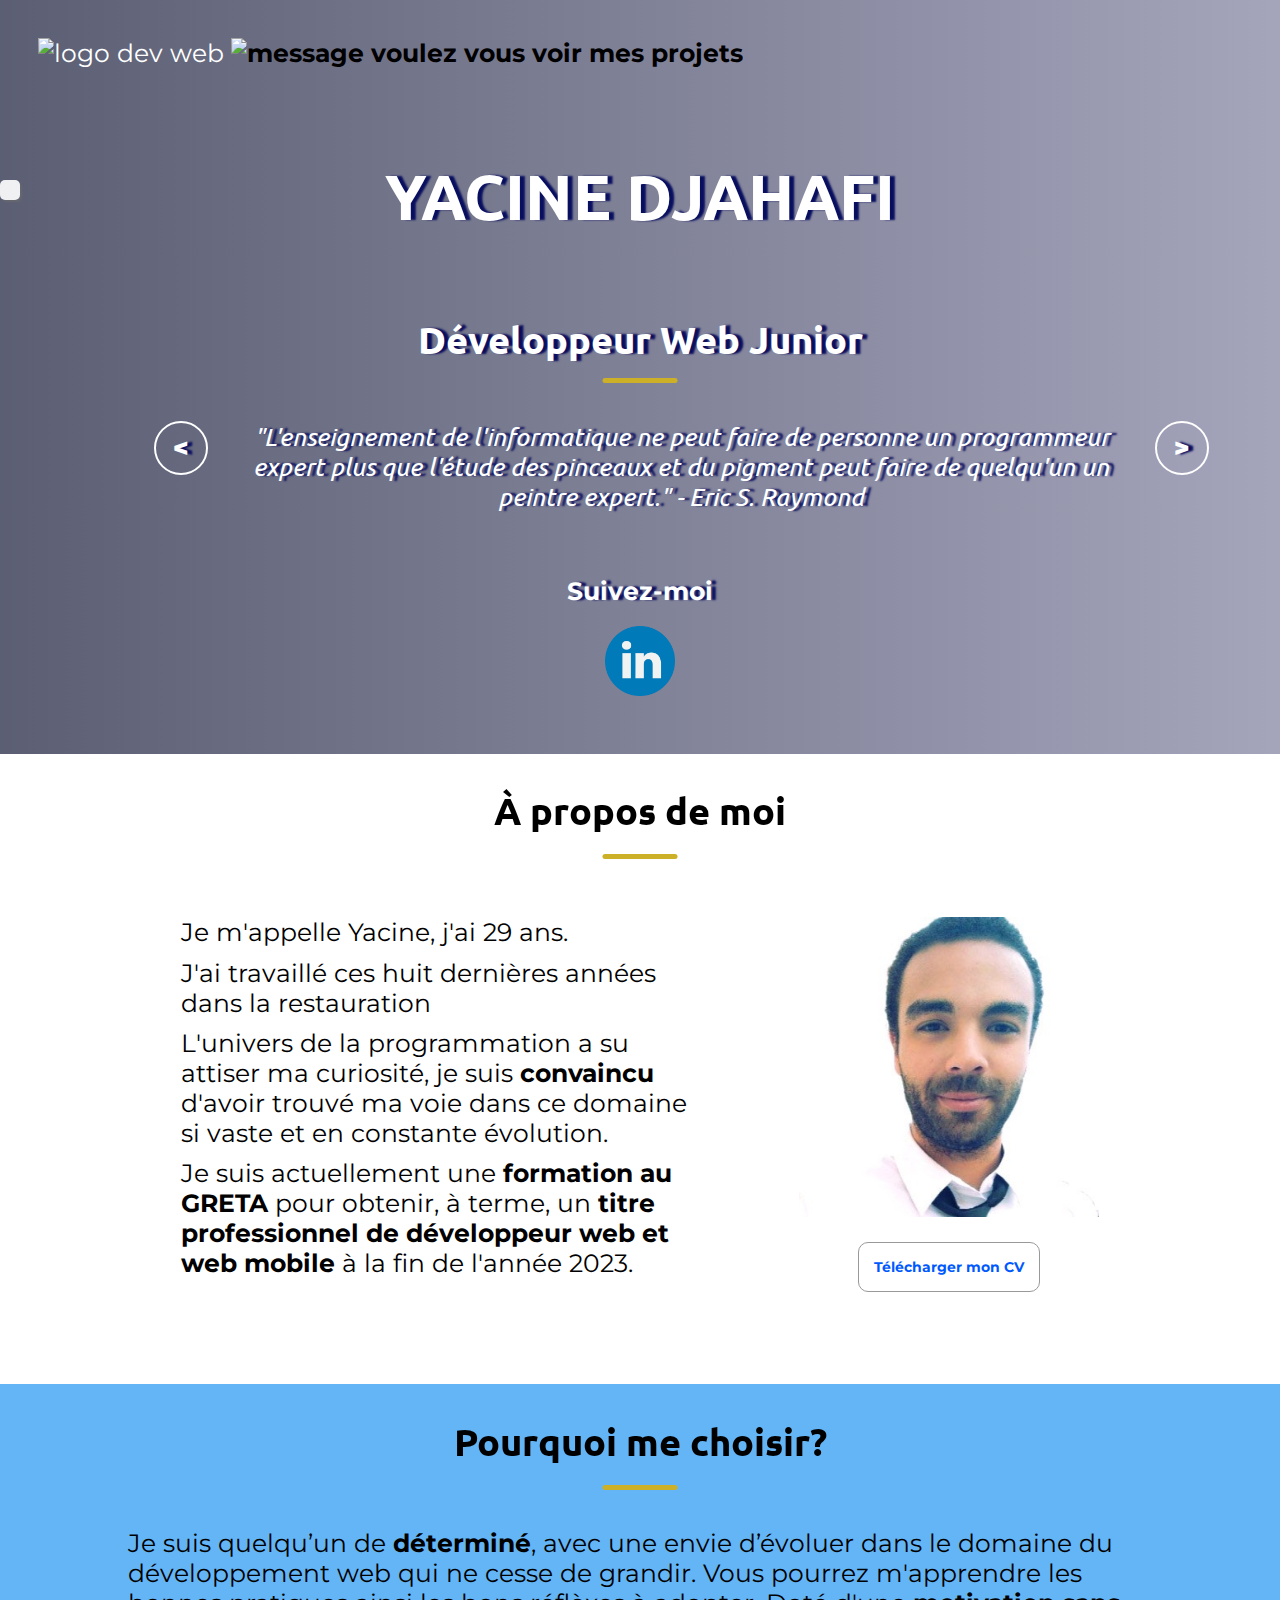
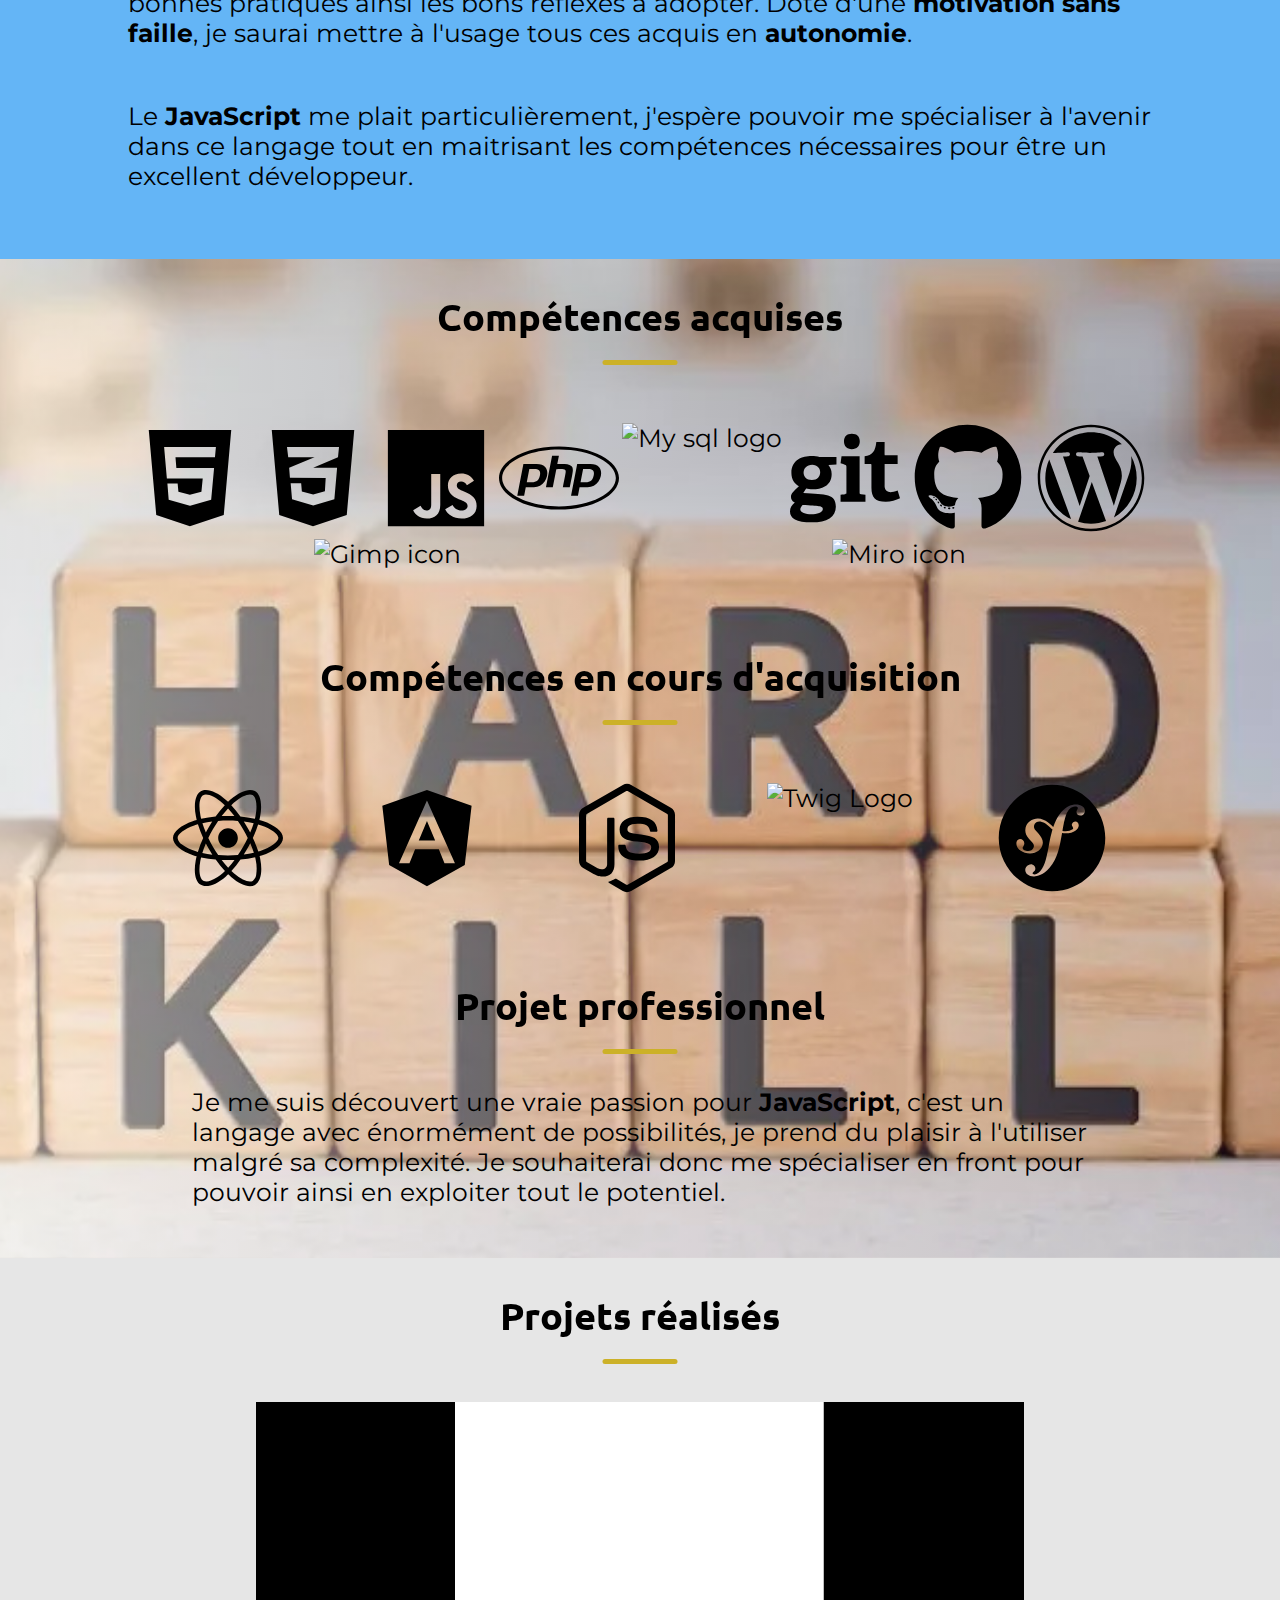
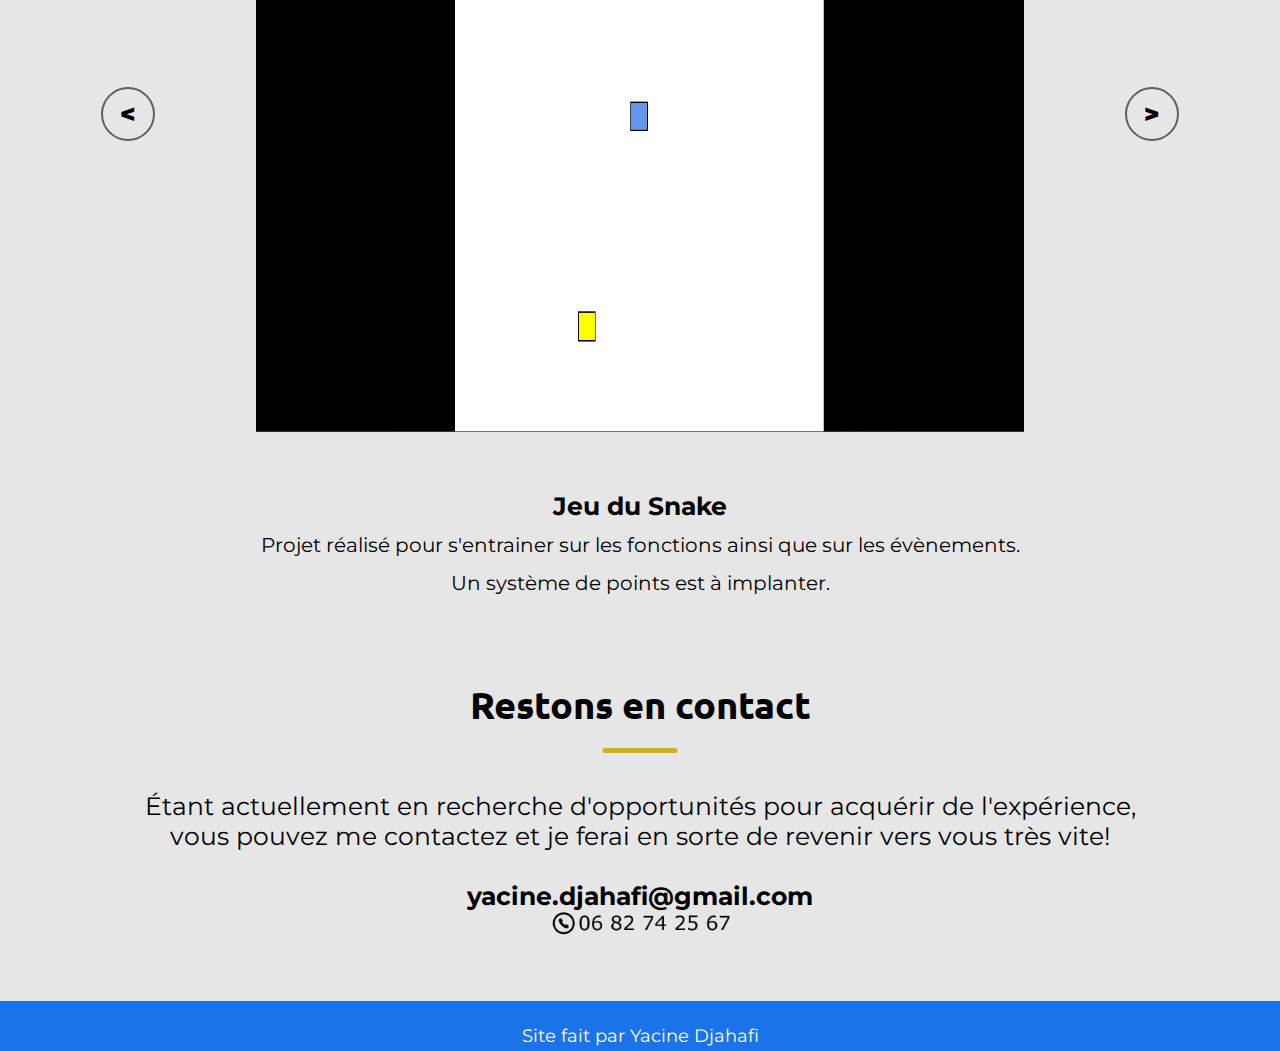
==== commit 6650a3de: "update 2.3.6" ====
--- a/index.html
+++ b/index.html
@@ -10,7 +10,7 @@
     <link href="https://fonts.googleapis.com/css2?family=Montserrat&display=swap" rel="stylesheet">
     <link href="https://fonts.googleapis.com/css2?family=Ubuntu:wght@300&display=swap" rel="stylesheet">
     <link href="https://fonts.googleapis.com/css2?family=Parisienne&display=swap" rel="stylesheet">
-    <link rel="stylesheet" href="https://cdnjs.cloudflare.com/ajax/libs/font-awesome/6.4.0/css/all.min.css" integrity="sha512-iecdLmaskl7CVkqkXNQ/ZH/XLlvWZOJyj7Yy7tcenmpD1ypASozpmT/E0iPtmFIB46ZmdtAc9eNBvH0H/ZpiBw==" crossorigin="anonymous" referrerpolicy="no-referrer" />
+    <link rel="stylesheet" href="https://cdnjs.cloudflare.com/ajax/libs/font-awesome/6.4.0/css/all.min.css" integrity="sha512-iecdLmaskl7CVkqkXNQ/ZH/XLlvWZOJyj7Yy7tcenmpD1ypASozpmT/E0iPtmFIB46ZmdtAc9eNBvH0H/ZpiBw==" crossorigin="anonymous" referrerpolicy="no-referrer">
     <script defer src="index.js"></script>
     <!-- <script defer src="https://cdnjs.cloudflare.com/ajax/libs/animejs/2.0.2/anime.min.js"></script> -->
     <link rel="stylesheet" href="slider.css">
@@ -19,25 +19,25 @@
     <title>Yacine Djahafi | Portfolio</title>
 </head>
 <body>
+    <div id="bgimg">
+        <header>
 
-    <div id="bgimg">
-    <header>
-        
-        <div class="flexhead">
-            <div id="logo-dev">
-                <img draggable="false" class="logo" src="img/devweb1.png" alt="logo dev web">
-                <a draggable="false" href="#projets-container"><img draggable="false" src="img/message-hover.png" alt="message voulez vous voir mes projets"></a>
-           
-            <!-- <div >
-                <ul id="flex-menu">
-                    <li><a href="#">Accueil</a></li>
-                    <li><a href="#section2">À propos</a></li>
-                    <li><a href="#projets-container">Projets</a></li>
-                    <li><a href="#">Contacts</a></li>
-                </ul> -->
+            <div class="flexhead">
+                <div id="logo-dev">
+                    <img draggable="false" class="logo" src="img/devweb1.png" alt="logo dev web">
+                    <a draggable="false" href="#projets-container"><img draggable="false" src="img/message-hover.png" alt="message voulez vous voir mes projets"></a>
+                </div>
+                    <!-- <div >
+                        <ul id="flex-menu">
+                            <li><a href="#">Accueil</a></li>
+                            <li><a href="#section2">À propos</a></li>
+                            <li><a href="#projets-container">Projets</a></li>
+                            <li><a href="#">Contacts</a></li>
+                        </ul> 
+                    </div>-->
             </div>
-            
-    </header>
+        </header>
+    
         <!-- <div id="fixed-head">
             <p>Yacine Djahafi</p>
         </div> -->
@@ -50,9 +50,9 @@
             <!-- Slider de citation -->
             <div id="citation-container">
                 <div class="citationSlider">
-                    <p onclick="addSlide(-1)" href="" class="previous"><</p>
+                    <p onclick="addSlide(-1)" class="previous">&lt;</p>
                     <h3 id="citations">"L'enseignement de l'informatique ne peut faire de personne un programmeur expert plus que l'étude des pinceaux et du pigment peut faire de quelqu'un un peintre expert." - Eric S. Raymond</h3>
-                    <p onclick="addSlide(1)" href="" class="next">></p>
+                    <p onclick="addSlide(1)" class="next">></p>
                 </div>
             </div>
             <div class="reseaux">
@@ -76,28 +76,18 @@
             <div class="flex">
                 <div class="section, propos">
                     <p>Je m'appelle Yacine, j'ai 29 ans.</p>
-                    <p>Ayant travaillé ces huit dernières années dans la restauration, cela m'a permis de comprendre et répondre au besoin des clients, savoir réagir en cas de conflits et gérer dans des périodes de stress une équipe pour ainsi pouvoir être le plus efficace possible. </p>
+                    <p>J'ai travaillé ces huit dernières années dans la restauration</p>
                     <p>L'univers de la programmation a su attiser ma curiosité, je suis <strong>convaincu</strong> d'avoir trouvé ma voie dans ce domaine si vaste et en constante évolution.</p>
                     <p>Je suis actuellement une <strong>formation au GRETA</strong> pour obtenir, à terme, un <strong>titre professionnel de développeur web et web mobile</strong> à la fin de l'année 2023.</p>
                 </div>
                 <div>
                     <img draggable="false" id="ma-photo" src="img/photo.jpg" alt="photo de moi">
                     <p id="cv">
-                        <a href="img/Yacine Djahafi - CV.pdf" target="_blank">Télécharger mon CV</a>
+                        <a href="img/YacineDjahafi-CV.pdf" target="_blank">Télécharger mon CV</a>
                     </p>
                 </div>
             </div>
         </section>
-
-    <!-- <section id="section3">
-        <h2>Stages</h2>
-        <div class="stage section">
-            <p>J'ai la <strong>chance</strong> de pouvoir effectuer deux stages au cours de cette formation.</p>
-            <p>Cela nous permettra de valider nos acquis, d'apprendre beaucoup plus ainsi que se familiariser avec un environnement de travail dans un cadre professionnel.</p>
-            <div><p class="text">Le premier stage devra s'effectuer du 11 avril au 5 mai.</p></div>
-            <div><p class="text">Le second du 11 juillet au 8 septembre.</p></div>
-        </div>
-    </section> -->
 
     <section id="section4">
         <h2>Pourquoi me choisir?</h2>
@@ -151,8 +141,8 @@
         <div id="projets-container">
             <a id="projet" draggable="false" target="_blank" href="https://yacinedjahafi.github.io/Snake.github.io/"><img draggable="false" src="img/projets/Snake.png" alt="" ></a>
         <div class="sliderprojet">
-            <p onclick="Slider(-1)" href="" class="previousSlide"><</p>
-            <p onclick="Slider(1)" href="" class="nextSlide">></p>
+            <p onclick="Slider(-1)" class="previousSlide">&lt;</p>
+            <p onclick="Slider(1)" class="nextSlide">></p>
             </div>
             
             <p id="description"><span><strong>Jeu du Snake</strong></span><br>Projet réalisé pour s'entrainer sur les fonctions ainsi que sur les évènements. Un système de points est à implanter.</p>
@@ -174,6 +164,6 @@
     <footer>
         <p>Site fait par Yacine Djahafi</p>
     </footer>
-
+</div>
 </body>
 </html>--- a/style.css
+++ b/style.css
@@ -348,7 +348,7 @@
     }
     .section5{
         /* background-color: #42a5f5; */
-        background:linear-gradient(to right, rgba(255, 255, 255, 0.692), rgba(1, 1, 66, 0.356)),  no-repeat url("img/hard-skill2.jpg");
+        background:linear-gradient(to right, rgba(255, 255, 255, 0.507), rgba(1, 1, 66, 0.158)),  no-repeat url("img/hard-skill2.jpg");
         background-size: cover;
         background-position: center;
     }
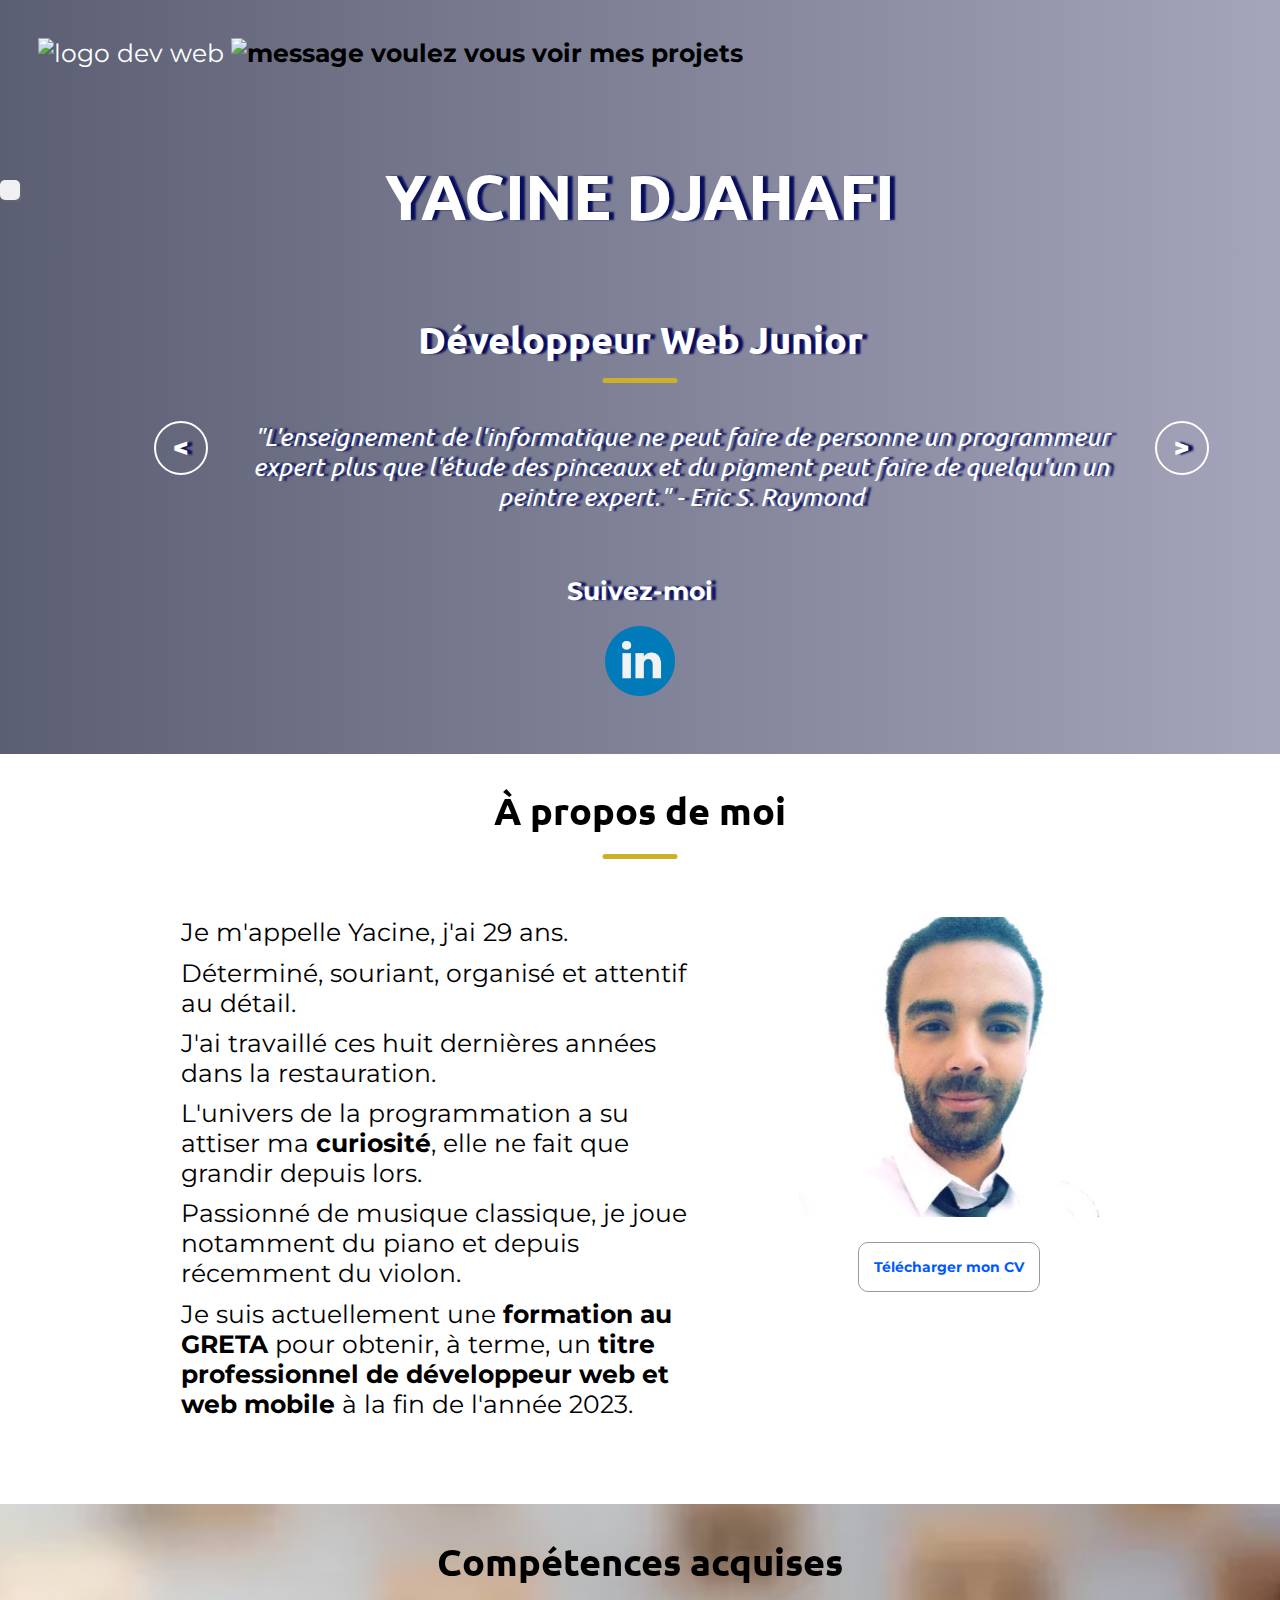
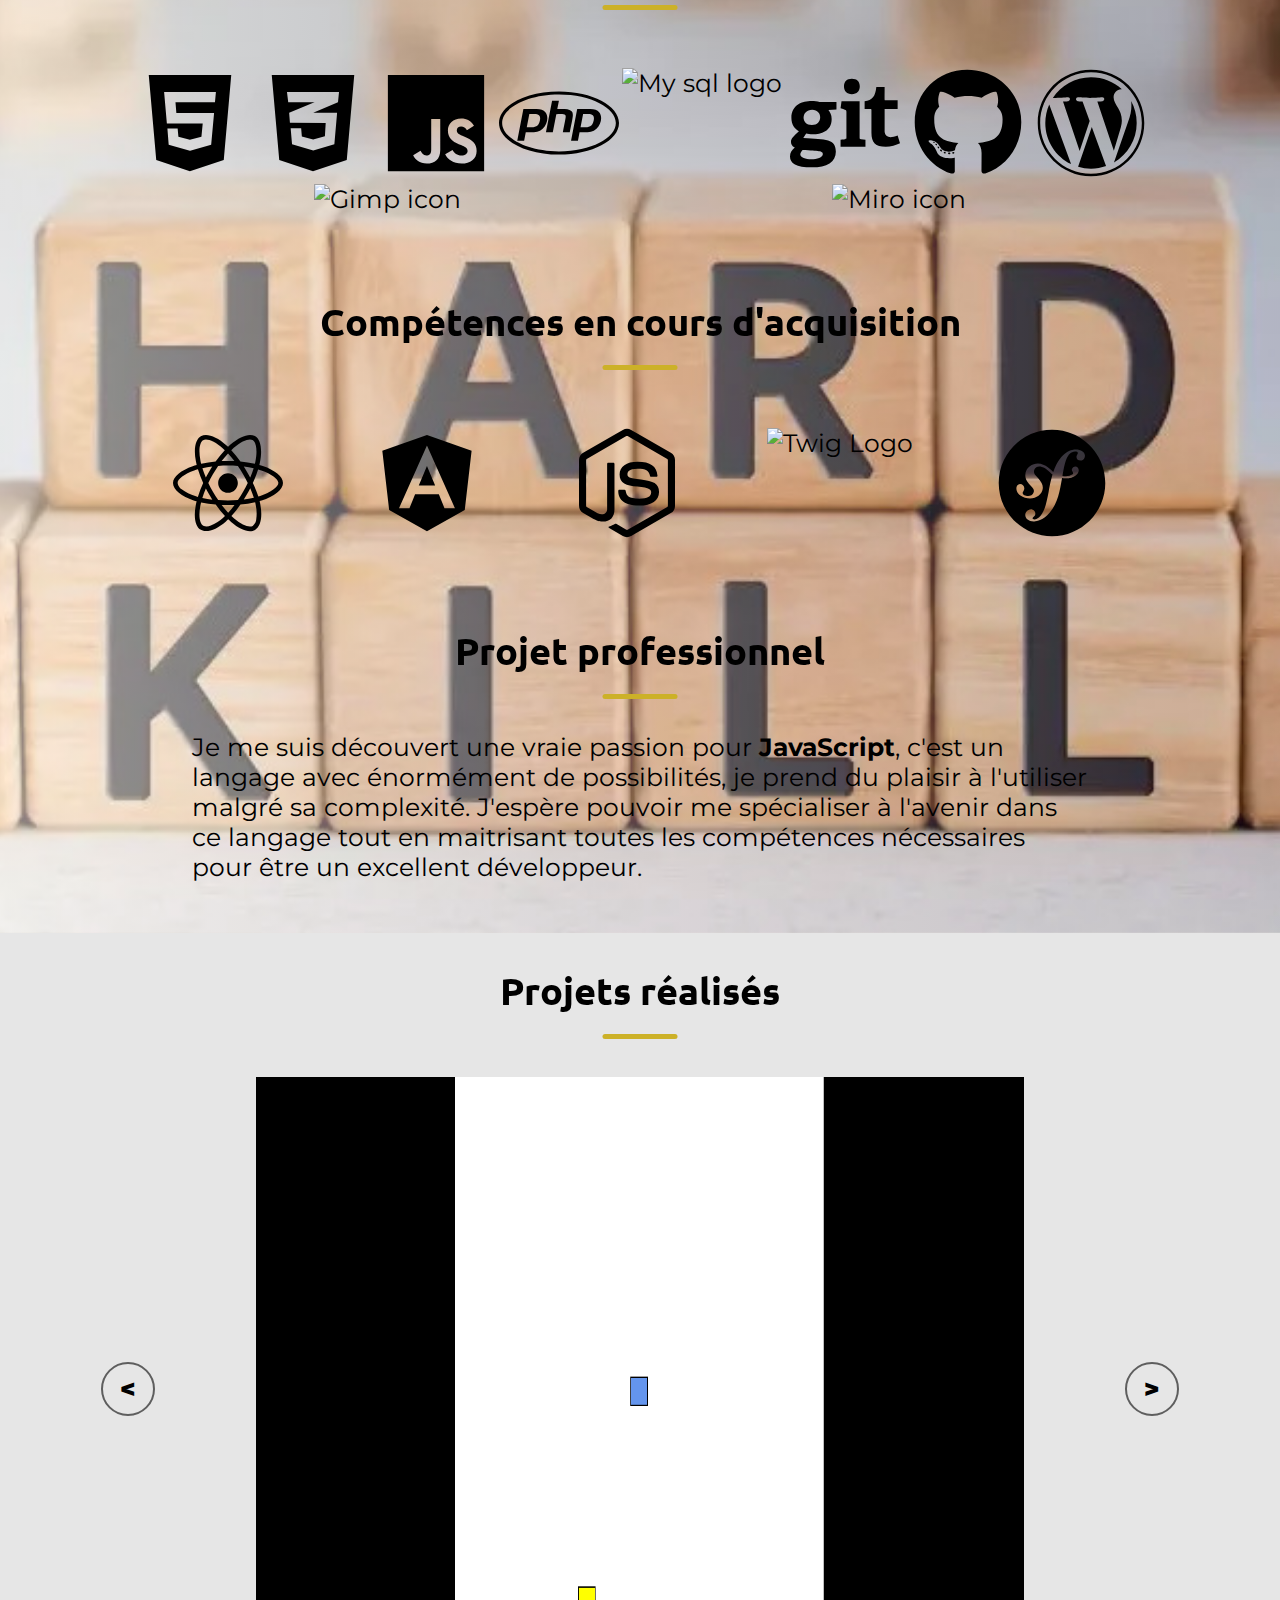
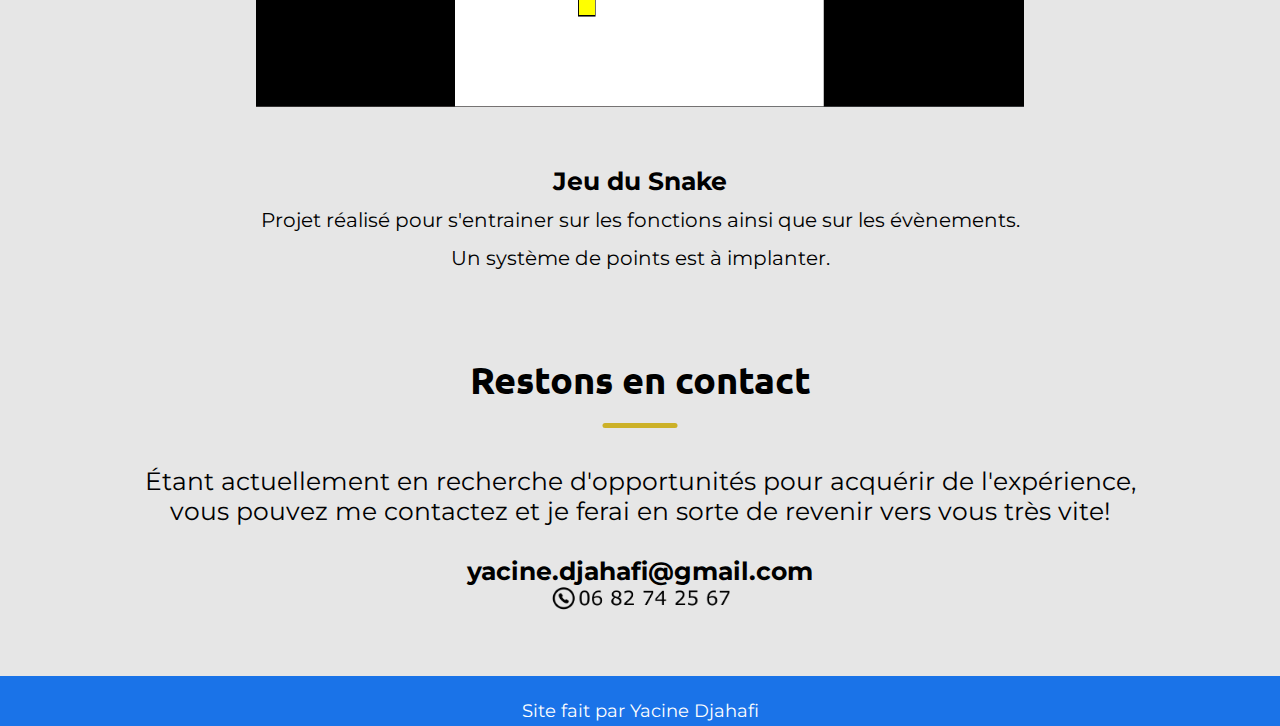
==== commit 531abeeb: "update 2.3.7.1" ====
--- a/index.html
+++ b/index.html
@@ -76,8 +76,10 @@
             <div class="flex">
                 <div class="section, propos">
                     <p>Je m'appelle Yacine, j'ai 29 ans.</p>
-                    <p>J'ai travaillé ces huit dernières années dans la restauration</p>
-                    <p>L'univers de la programmation a su attiser ma curiosité, je suis <strong>convaincu</strong> d'avoir trouvé ma voie dans ce domaine si vaste et en constante évolution.</p>
+                    <p>Déterminé, souriant, organisé et attentif au détail.</p>
+                    <p>J'ai travaillé ces huit dernières années dans la restauration.</p>
+                    <p>L'univers de la programmation a su attiser ma <strong>curiosité</strong>, elle ne fait que grandir depuis lors.</p>
+                    <p>Passionné de musique classique, je joue notamment du piano et depuis récemment du violon.</p>
                     <p>Je suis actuellement une <strong>formation au GRETA</strong> pour obtenir, à terme, un <strong>titre professionnel de développeur web et web mobile</strong> à la fin de l'année 2023.</p>
                 </div>
                 <div>
@@ -89,78 +91,64 @@
             </div>
         </section>
 
-    <section id="section4">
-        <h2>Pourquoi me choisir?</h2>
-        <!-- METTRE PROJET PRO -->
-        <div class="section">
-            <p class="text">Je suis quelqu’un de <strong>déterminé</strong>, avec une envie d’évoluer dans le domaine du développement web qui ne cesse de grandir. Vous pourrez m'apprendre les bonnes pratiques ainsi les bons réflèxes à adopter. Doté d'une <strong>motivation sans faille</strong>, je saurai mettre à l'usage tous ces acquis en <strong>autonomie</strong>.</p>
-            <p class="text">Le <strong>JavaScript</strong> me plait particulièrement, j'espère pouvoir me spécialiser à l'avenir dans ce langage tout en maitrisant les compétences nécessaires pour être un excellent développeur.</p>
-        </div>
-    </section>
+        <section class="section5">
+            <!-- Programme de la première partie de la formation -->
+            <h2>Compétences acquises</h2>
+            <!-- REMPLACER PAR ARBORESCENCE DE PROGRESSION -->
+            <div class="flex">
+                <div class="skill"><svg xmlns="http://www.w3.org/2000/svg" viewBox="0 0 384 512"><!--! Font Awesome Pro 6.2.1 by @fontawesome - https://fontawesome.com License - https://fontawesome.com/license (Commercial License) Copyright 2022 Fonticons, Inc. --><path d="M0 32l34.9 395.8L191.5 480l157.6-52.2L384 32H0zm308.2 127.9H124.4l4.1 49.4h175.6l-13.6 148.4-97.9 27v.3h-1.1l-98.7-27.3-6-75.8h47.7L138 320l53.5 14.5 53.7-14.5 6-62.2H84.3L71.5 112.2h241.1l-4.4 47.7z"/></svg> </div>
+                <div class="skill"><svg xmlns="http://www.w3.org/2000/svg" viewBox="0 0 384 512"><!--! Font Awesome Pro 6.2.1 by @fontawesome - https://fontawesome.com License - https://fontawesome.com/license (Commercial License) Copyright 2022 Fonticons, Inc. --><path d="M0 32l34.9 395.8L192 480l157.1-52.2L384 32H0zm313.1 80l-4.8 47.3L193 208.6l-.3.1h111.5l-12.8 146.6-98.2 28.7-98.8-29.2-6.4-73.9h48.9l3.2 38.3 52.6 13.3 54.7-15.4 3.7-61.6-166.3-.5v-.1l-.2.1-3.6-46.3L193.1 162l6.5-2.7H76.7L70.9 112h242.2z"/></svg></div>
+                <div class="skill"><svg xmlns="http://www.w3.org/2000/svg" viewBox="0 0 448 512"><!--! Font Awesome Pro 6.2.1 by @fontawesome - https://fontawesome.com License - https://fontawesome.com/license (Commercial License) Copyright 2022 Fonticons, Inc. --><path d="M0 32v448h448V32H0zm243.8 349.4c0 43.6-25.6 63.5-62.9 63.5-33.7 0-53.2-17.4-63.2-38.5l34.3-20.7c6.6 11.7 12.6 21.6 27.1 21.6 13.8 0 22.6-5.4 22.6-26.5V237.7h42.1v143.7zm99.6 63.5c-39.1 0-64.4-18.6-76.7-43l34.3-19.8c9 14.7 20.8 25.6 41.5 25.6 17.4 0 28.6-8.7 28.6-20.8 0-14.4-11.4-19.5-30.7-28l-10.5-4.5c-30.4-12.9-50.5-29.2-50.5-63.5 0-31.6 24.1-55.6 61.6-55.6 26.8 0 46 9.3 59.8 33.7L368 290c-7.2-12.9-15-18-27.1-18-12.3 0-20.1 7.8-20.1 18 0 12.6 7.8 17.7 25.9 25.6l10.5 4.5c35.8 15.3 55.9 31 55.9 66.2 0 37.8-29.8 58.6-69.7 58.6z"/></svg></div>
+                <div class="skill"><svg xmlns="http://www.w3.org/2000/svg" viewBox="0 0 640 512"><!--! Font Awesome Pro 6.2.1 by @fontawesome - https://fontawesome.com License - https://fontawesome.com/license (Commercial License) Copyright 2022 Fonticons, Inc. --><path d="M320 104.5c171.4 0 303.2 72.2 303.2 151.5S491.3 407.5 320 407.5c-171.4 0-303.2-72.2-303.2-151.5S148.7 104.5 320 104.5m0-16.8C143.3 87.7 0 163 0 256s143.3 168.3 320 168.3S640 349 640 256 496.7 87.7 320 87.7zM218.2 242.5c-7.9 40.5-35.8 36.3-70.1 36.3l13.7-70.6c38 0 63.8-4.1 56.4 34.3zM97.4 350.3h36.7l8.7-44.8c41.1 0 66.6 3 90.2-19.1 26.1-24 32.9-66.7 14.3-88.1-9.7-11.2-25.3-16.7-46.5-16.7h-70.7L97.4 350.3zm185.7-213.6h36.5l-8.7 44.8c31.5 0 60.7-2.3 74.8 10.7 14.8 13.6 7.7 31-8.3 113.1h-37c15.4-79.4 18.3-86 12.7-92-5.4-5.8-17.7-4.6-47.4-4.6l-18.8 96.6h-36.5l32.7-168.6zM505 242.5c-8 41.1-36.7 36.3-70.1 36.3l13.7-70.6c38.2 0 63.8-4.1 56.4 34.3zM384.2 350.3H421l8.7-44.8c43.2 0 67.1 2.5 90.2-19.1 26.1-24 32.9-66.7 14.3-88.1-9.7-11.2-25.3-16.7-46.5-16.7H417l-32.8 168.7z"/></svg></div>
+                <div class="skill"><img draggable="false" src="img/serveur-sql.png" alt="My sql logo" class="logos"></div> <!-- <a href="https://www.flaticon.com/fr/icones-gratuites/sql" title="sql icônes">Sql icônes créées par juicy_fish - Flaticon</a>-->
+                <div class="skill"><svg xmlns="http://www.w3.org/2000/svg" viewBox="0 0 512 512"><!--! Font Awesome Pro 6.2.1 by @fontawesome - https://fontawesome.com License - https://fontawesome.com/license (Commercial License) Copyright 2022 Fonticons, Inc. --><path d="M216.29 158.39H137C97 147.9 6.51 150.63 6.51 233.18c0 30.09 15 51.23 35 61-25.1 23-37 33.85-37 49.21 0 11 4.47 21.14 17.89 26.81C8.13 383.61 0 393.35 0 411.65c0 32.11 28.05 50.82 101.63 50.82 70.75 0 111.79-26.42 111.79-73.18 0-58.66-45.16-56.5-151.63-63l13.43-21.55c27.27 7.58 118.7 10 118.7-67.89 0-18.7-7.73-31.71-15-41.07l37.41-2.84zm-63.42 241.9c0 32.06-104.89 32.1-104.89 2.43 0-8.14 5.27-15 10.57-21.54 77.71 5.3 94.32 3.37 94.32 19.11zm-50.81-134.58c-52.8 0-50.46-71.16 1.2-71.16 49.54 0 50.82 71.16-1.2 71.16zm133.3 100.51v-32.1c26.75-3.66 27.24-2 27.24-11V203.61c0-8.5-2.05-7.38-27.24-16.26l4.47-32.92H324v168.71c0 6.51.4 7.32 6.51 8.14l20.73 2.84v32.1zm52.45-244.31c-23.17 0-36.59-13.43-36.59-36.61s13.42-35.77 36.59-35.77c23.58 0 37 12.62 37 35.77s-13.42 36.61-37 36.61zM512 350.46c-17.49 8.53-43.1 16.26-66.28 16.26-48.38 0-66.67-19.5-66.67-65.46V194.75c0-5.42 1.05-4.06-31.71-4.06V154.5c35.78-4.07 50-22 54.47-66.27h38.63c0 65.83-1.34 61.81 3.26 61.81H501v40.65h-60.56v97.15c0 6.92-4.92 51.41 60.57 26.84z"/></svg></div>
+                <div class="skill"><svg xmlns="http://www.w3.org/2000/svg" viewBox="0 0 496 512"><!--! Font Awesome Pro 6.2.1 by @fontawesome - https://fontawesome.com License - https://fontawesome.com/license (Commercial License) Copyright 2022 Fonticons, Inc. --><path d="M165.9 397.4c0 2-2.3 3.6-5.2 3.6-3.3.3-5.6-1.3-5.6-3.6 0-2 2.3-3.6 5.2-3.6 3-.3 5.6 1.3 5.6 3.6zm-31.1-4.5c-.7 2 1.3 4.3 4.3 4.9 2.6 1 5.6 0 6.2-2s-1.3-4.3-4.3-5.2c-2.6-.7-5.5.3-6.2 2.3zm44.2-1.7c-2.9.7-4.9 2.6-4.6 4.9.3 2 2.9 3.3 5.9 2.6 2.9-.7 4.9-2.6 4.6-4.6-.3-1.9-3-3.2-5.9-2.9zM244.8 8C106.1 8 0 113.3 0 252c0 110.9 69.8 205.8 169.5 239.2 12.8 2.3 17.3-5.6 17.3-12.1 0-6.2-.3-40.4-.3-61.4 0 0-70 15-84.7-29.8 0 0-11.4-29.1-27.8-36.6 0 0-22.9-15.7 1.6-15.4 0 0 24.9 2 38.6 25.8 21.9 38.6 58.6 27.5 72.9 20.9 2.3-16 8.8-27.1 16-33.7-55.9-6.2-112.3-14.3-112.3-110.5 0-27.5 7.6-41.3 23.6-58.9-2.6-6.5-11.1-33.3 2.6-67.9 20.9-6.5 69 27 69 27 20-5.6 41.5-8.5 62.8-8.5s42.8 2.9 62.8 8.5c0 0 48.1-33.6 69-27 13.7 34.7 5.2 61.4 2.6 67.9 16 17.7 25.8 31.5 25.8 58.9 0 96.5-58.9 104.2-114.8 110.5 9.2 7.9 17 22.9 17 46.4 0 33.7-.3 75.4-.3 83.6 0 6.5 4.6 14.4 17.3 12.1C428.2 457.8 496 362.9 496 252 496 113.3 383.5 8 244.8 8zM97.2 352.9c-1.3 1-1 3.3.7 5.2 1.6 1.6 3.9 2.3 5.2 1 1.3-1 1-3.3-.7-5.2-1.6-1.6-3.9-2.3-5.2-1zm-10.8-8.1c-.7 1.3.3 2.9 2.3 3.9 1.6 1 3.6.7 4.3-.7.7-1.3-.3-2.9-2.3-3.9-2-.6-3.6-.3-4.3.7zm32.4 35.6c-1.6 1.3-1 4.3 1.3 6.2 2.3 2.3 5.2 2.6 6.5 1 1.3-1.3.7-4.3-1.3-6.2-2.2-2.3-5.2-2.6-6.5-1zm-11.4-14.7c-1.6 1-1.6 3.6 0 5.9 1.6 2.3 4.3 3.3 5.6 2.3 1.6-1.3 1.6-3.9 0-6.2-1.4-2.3-4-3.3-5.6-2z"/></svg></div>
+                <div class="skill"><svg xmlns="http://www.w3.org/2000/svg" viewBox="0 0 512 512"><!--! Font Awesome Pro 6.2.1 by @fontawesome - https://fontawesome.com License - https://fontawesome.com/license (Commercial License) Copyright 2022 Fonticons, Inc. --><path d="M61.7 169.4l101.5 278C92.2 413 43.3 340.2 43.3 256c0-30.9 6.6-60.1 18.4-86.6zm337.9 75.9c0-26.3-9.4-44.5-17.5-58.7-10.8-17.5-20.9-32.4-20.9-49.9 0-19.6 14.8-37.8 35.7-37.8.9 0 1.8.1 2.8.2-37.9-34.7-88.3-55.9-143.7-55.9-74.3 0-139.7 38.1-177.8 95.9 5 .2 9.7.3 13.7.3 22.2 0 56.7-2.7 56.7-2.7 11.5-.7 12.8 16.2 1.4 17.5 0 0-11.5 1.3-24.3 2l77.5 230.4L249.8 247l-33.1-90.8c-11.5-.7-22.3-2-22.3-2-11.5-.7-10.1-18.2 1.3-17.5 0 0 35.1 2.7 56 2.7 22.2 0 56.7-2.7 56.7-2.7 11.5-.7 12.8 16.2 1.4 17.5 0 0-11.5 1.3-24.3 2l76.9 228.7 21.2-70.9c9-29.4 16-50.5 16-68.7zm-139.9 29.3l-63.8 185.5c19.1 5.6 39.2 8.7 60.1 8.7 24.8 0 48.5-4.3 70.6-12.1-.6-.9-1.1-1.9-1.5-2.9l-65.4-179.2zm183-120.7c.9 6.8 1.4 14 1.4 21.9 0 21.6-4 45.8-16.2 76.2l-65 187.9C426.2 403 468.7 334.5 468.7 256c0-37-9.4-71.8-26-102.1zM504 256c0 136.8-111.3 248-248 248C119.2 504 8 392.7 8 256 8 119.2 119.2 8 256 8c136.7 0 248 111.2 248 248zm-11.4 0c0-130.5-106.2-236.6-236.6-236.6C125.5 19.4 19.4 125.5 19.4 256S125.6 492.6 256 492.6c130.5 0 236.6-106.1 236.6-236.6z"/></svg></div>
+                <div class="skill"><img draggable="false" src="img/GIMP.svg" alt="Gimp icon" class="logos"></div>
+                <div class="skill"><img draggable="false" id="miro" src="img/miro.svg" alt="Miro icon" class="logos"></div>
+            </div>
 
-    <section class="section5">
-        <!-- Programme de la première partie de la formation -->
-        <h2>Compétences acquises</h2>
-        <!-- REMPLACER PAR ARBORESCENCE DE PROGRESSION -->
-        <div class="flex">
-            <div class="skill"><svg xmlns="http://www.w3.org/2000/svg" viewBox="0 0 384 512"><!--! Font Awesome Pro 6.2.1 by @fontawesome - https://fontawesome.com License - https://fontawesome.com/license (Commercial License) Copyright 2022 Fonticons, Inc. --><path d="M0 32l34.9 395.8L191.5 480l157.6-52.2L384 32H0zm308.2 127.9H124.4l4.1 49.4h175.6l-13.6 148.4-97.9 27v.3h-1.1l-98.7-27.3-6-75.8h47.7L138 320l53.5 14.5 53.7-14.5 6-62.2H84.3L71.5 112.2h241.1l-4.4 47.7z"/></svg> </div>
-            <div class="skill"><svg xmlns="http://www.w3.org/2000/svg" viewBox="0 0 384 512"><!--! Font Awesome Pro 6.2.1 by @fontawesome - https://fontawesome.com License - https://fontawesome.com/license (Commercial License) Copyright 2022 Fonticons, Inc. --><path d="M0 32l34.9 395.8L192 480l157.1-52.2L384 32H0zm313.1 80l-4.8 47.3L193 208.6l-.3.1h111.5l-12.8 146.6-98.2 28.7-98.8-29.2-6.4-73.9h48.9l3.2 38.3 52.6 13.3 54.7-15.4 3.7-61.6-166.3-.5v-.1l-.2.1-3.6-46.3L193.1 162l6.5-2.7H76.7L70.9 112h242.2z"/></svg></div>
-            <div class="skill"><svg xmlns="http://www.w3.org/2000/svg" viewBox="0 0 448 512"><!--! Font Awesome Pro 6.2.1 by @fontawesome - https://fontawesome.com License - https://fontawesome.com/license (Commercial License) Copyright 2022 Fonticons, Inc. --><path d="M0 32v448h448V32H0zm243.8 349.4c0 43.6-25.6 63.5-62.9 63.5-33.7 0-53.2-17.4-63.2-38.5l34.3-20.7c6.6 11.7 12.6 21.6 27.1 21.6 13.8 0 22.6-5.4 22.6-26.5V237.7h42.1v143.7zm99.6 63.5c-39.1 0-64.4-18.6-76.7-43l34.3-19.8c9 14.7 20.8 25.6 41.5 25.6 17.4 0 28.6-8.7 28.6-20.8 0-14.4-11.4-19.5-30.7-28l-10.5-4.5c-30.4-12.9-50.5-29.2-50.5-63.5 0-31.6 24.1-55.6 61.6-55.6 26.8 0 46 9.3 59.8 33.7L368 290c-7.2-12.9-15-18-27.1-18-12.3 0-20.1 7.8-20.1 18 0 12.6 7.8 17.7 25.9 25.6l10.5 4.5c35.8 15.3 55.9 31 55.9 66.2 0 37.8-29.8 58.6-69.7 58.6z"/></svg></div>
-            <div class="skill"><svg xmlns="http://www.w3.org/2000/svg" viewBox="0 0 640 512"><!--! Font Awesome Pro 6.2.1 by @fontawesome - https://fontawesome.com License - https://fontawesome.com/license (Commercial License) Copyright 2022 Fonticons, Inc. --><path d="M320 104.5c171.4 0 303.2 72.2 303.2 151.5S491.3 407.5 320 407.5c-171.4 0-303.2-72.2-303.2-151.5S148.7 104.5 320 104.5m0-16.8C143.3 87.7 0 163 0 256s143.3 168.3 320 168.3S640 349 640 256 496.7 87.7 320 87.7zM218.2 242.5c-7.9 40.5-35.8 36.3-70.1 36.3l13.7-70.6c38 0 63.8-4.1 56.4 34.3zM97.4 350.3h36.7l8.7-44.8c41.1 0 66.6 3 90.2-19.1 26.1-24 32.9-66.7 14.3-88.1-9.7-11.2-25.3-16.7-46.5-16.7h-70.7L97.4 350.3zm185.7-213.6h36.5l-8.7 44.8c31.5 0 60.7-2.3 74.8 10.7 14.8 13.6 7.7 31-8.3 113.1h-37c15.4-79.4 18.3-86 12.7-92-5.4-5.8-17.7-4.6-47.4-4.6l-18.8 96.6h-36.5l32.7-168.6zM505 242.5c-8 41.1-36.7 36.3-70.1 36.3l13.7-70.6c38.2 0 63.8-4.1 56.4 34.3zM384.2 350.3H421l8.7-44.8c43.2 0 67.1 2.5 90.2-19.1 26.1-24 32.9-66.7 14.3-88.1-9.7-11.2-25.3-16.7-46.5-16.7H417l-32.8 168.7z"/></svg></div>
-            <div class="skill"><img draggable="false" src="img/serveur-sql.png" alt="My sql logo" class="logos"></div> <!-- <a href="https://www.flaticon.com/fr/icones-gratuites/sql" title="sql icônes">Sql icônes créées par juicy_fish - Flaticon</a>-->
-            <div class="skill"><svg xmlns="http://www.w3.org/2000/svg" viewBox="0 0 512 512"><!--! Font Awesome Pro 6.2.1 by @fontawesome - https://fontawesome.com License - https://fontawesome.com/license (Commercial License) Copyright 2022 Fonticons, Inc. --><path d="M216.29 158.39H137C97 147.9 6.51 150.63 6.51 233.18c0 30.09 15 51.23 35 61-25.1 23-37 33.85-37 49.21 0 11 4.47 21.14 17.89 26.81C8.13 383.61 0 393.35 0 411.65c0 32.11 28.05 50.82 101.63 50.82 70.75 0 111.79-26.42 111.79-73.18 0-58.66-45.16-56.5-151.63-63l13.43-21.55c27.27 7.58 118.7 10 118.7-67.89 0-18.7-7.73-31.71-15-41.07l37.41-2.84zm-63.42 241.9c0 32.06-104.89 32.1-104.89 2.43 0-8.14 5.27-15 10.57-21.54 77.71 5.3 94.32 3.37 94.32 19.11zm-50.81-134.58c-52.8 0-50.46-71.16 1.2-71.16 49.54 0 50.82 71.16-1.2 71.16zm133.3 100.51v-32.1c26.75-3.66 27.24-2 27.24-11V203.61c0-8.5-2.05-7.38-27.24-16.26l4.47-32.92H324v168.71c0 6.51.4 7.32 6.51 8.14l20.73 2.84v32.1zm52.45-244.31c-23.17 0-36.59-13.43-36.59-36.61s13.42-35.77 36.59-35.77c23.58 0 37 12.62 37 35.77s-13.42 36.61-37 36.61zM512 350.46c-17.49 8.53-43.1 16.26-66.28 16.26-48.38 0-66.67-19.5-66.67-65.46V194.75c0-5.42 1.05-4.06-31.71-4.06V154.5c35.78-4.07 50-22 54.47-66.27h38.63c0 65.83-1.34 61.81 3.26 61.81H501v40.65h-60.56v97.15c0 6.92-4.92 51.41 60.57 26.84z"/></svg></div>
-            <div class="skill"><svg xmlns="http://www.w3.org/2000/svg" viewBox="0 0 496 512"><!--! Font Awesome Pro 6.2.1 by @fontawesome - https://fontawesome.com License - https://fontawesome.com/license (Commercial License) Copyright 2022 Fonticons, Inc. --><path d="M165.9 397.4c0 2-2.3 3.6-5.2 3.6-3.3.3-5.6-1.3-5.6-3.6 0-2 2.3-3.6 5.2-3.6 3-.3 5.6 1.3 5.6 3.6zm-31.1-4.5c-.7 2 1.3 4.3 4.3 4.9 2.6 1 5.6 0 6.2-2s-1.3-4.3-4.3-5.2c-2.6-.7-5.5.3-6.2 2.3zm44.2-1.7c-2.9.7-4.9 2.6-4.6 4.9.3 2 2.9 3.3 5.9 2.6 2.9-.7 4.9-2.6 4.6-4.6-.3-1.9-3-3.2-5.9-2.9zM244.8 8C106.1 8 0 113.3 0 252c0 110.9 69.8 205.8 169.5 239.2 12.8 2.3 17.3-5.6 17.3-12.1 0-6.2-.3-40.4-.3-61.4 0 0-70 15-84.7-29.8 0 0-11.4-29.1-27.8-36.6 0 0-22.9-15.7 1.6-15.4 0 0 24.9 2 38.6 25.8 21.9 38.6 58.6 27.5 72.9 20.9 2.3-16 8.8-27.1 16-33.7-55.9-6.2-112.3-14.3-112.3-110.5 0-27.5 7.6-41.3 23.6-58.9-2.6-6.5-11.1-33.3 2.6-67.9 20.9-6.5 69 27 69 27 20-5.6 41.5-8.5 62.8-8.5s42.8 2.9 62.8 8.5c0 0 48.1-33.6 69-27 13.7 34.7 5.2 61.4 2.6 67.9 16 17.7 25.8 31.5 25.8 58.9 0 96.5-58.9 104.2-114.8 110.5 9.2 7.9 17 22.9 17 46.4 0 33.7-.3 75.4-.3 83.6 0 6.5 4.6 14.4 17.3 12.1C428.2 457.8 496 362.9 496 252 496 113.3 383.5 8 244.8 8zM97.2 352.9c-1.3 1-1 3.3.7 5.2 1.6 1.6 3.9 2.3 5.2 1 1.3-1 1-3.3-.7-5.2-1.6-1.6-3.9-2.3-5.2-1zm-10.8-8.1c-.7 1.3.3 2.9 2.3 3.9 1.6 1 3.6.7 4.3-.7.7-1.3-.3-2.9-2.3-3.9-2-.6-3.6-.3-4.3.7zm32.4 35.6c-1.6 1.3-1 4.3 1.3 6.2 2.3 2.3 5.2 2.6 6.5 1 1.3-1.3.7-4.3-1.3-6.2-2.2-2.3-5.2-2.6-6.5-1zm-11.4-14.7c-1.6 1-1.6 3.6 0 5.9 1.6 2.3 4.3 3.3 5.6 2.3 1.6-1.3 1.6-3.9 0-6.2-1.4-2.3-4-3.3-5.6-2z"/></svg></div>
-            <div class="skill"><svg xmlns="http://www.w3.org/2000/svg" viewBox="0 0 512 512"><!--! Font Awesome Pro 6.2.1 by @fontawesome - https://fontawesome.com License - https://fontawesome.com/license (Commercial License) Copyright 2022 Fonticons, Inc. --><path d="M61.7 169.4l101.5 278C92.2 413 43.3 340.2 43.3 256c0-30.9 6.6-60.1 18.4-86.6zm337.9 75.9c0-26.3-9.4-44.5-17.5-58.7-10.8-17.5-20.9-32.4-20.9-49.9 0-19.6 14.8-37.8 35.7-37.8.9 0 1.8.1 2.8.2-37.9-34.7-88.3-55.9-143.7-55.9-74.3 0-139.7 38.1-177.8 95.9 5 .2 9.7.3 13.7.3 22.2 0 56.7-2.7 56.7-2.7 11.5-.7 12.8 16.2 1.4 17.5 0 0-11.5 1.3-24.3 2l77.5 230.4L249.8 247l-33.1-90.8c-11.5-.7-22.3-2-22.3-2-11.5-.7-10.1-18.2 1.3-17.5 0 0 35.1 2.7 56 2.7 22.2 0 56.7-2.7 56.7-2.7 11.5-.7 12.8 16.2 1.4 17.5 0 0-11.5 1.3-24.3 2l76.9 228.7 21.2-70.9c9-29.4 16-50.5 16-68.7zm-139.9 29.3l-63.8 185.5c19.1 5.6 39.2 8.7 60.1 8.7 24.8 0 48.5-4.3 70.6-12.1-.6-.9-1.1-1.9-1.5-2.9l-65.4-179.2zm183-120.7c.9 6.8 1.4 14 1.4 21.9 0 21.6-4 45.8-16.2 76.2l-65 187.9C426.2 403 468.7 334.5 468.7 256c0-37-9.4-71.8-26-102.1zM504 256c0 136.8-111.3 248-248 248C119.2 504 8 392.7 8 256 8 119.2 119.2 8 256 8c136.7 0 248 111.2 248 248zm-11.4 0c0-130.5-106.2-236.6-236.6-236.6C125.5 19.4 19.4 125.5 19.4 256S125.6 492.6 256 492.6c130.5 0 236.6-106.1 236.6-236.6z"/></svg></div>
-            <div class="skill"><img draggable="false" src="img/GIMP.svg" alt="Gimp icon" class="logos"></div>
-            <div class="skill"><img draggable="false" id="miro" src="img/miro.svg" alt="Miro icon" class="logos"></div>
-         </div>
-    <!-- </section> -->
-    <!-- <section id="section6" class="acquerir"> -->
-        <h2>Compétences en cours d'acquisition</h2>
-        <div class="flex">
-            <div class="skill"><svg xmlns="http://www.w3.org/2000/svg" viewBox="0 0 512 512"><!--! Font Awesome Pro 6.4.0 by @fontawesome - https://fontawesome.com License - https://fontawesome.com/license (Commercial License) Copyright 2023 Fonticons, Inc. --><path d="M418.2 177.2c-5.4-1.8-10.8-3.5-16.2-5.1.9-3.7 1.7-7.4 2.5-11.1 12.3-59.6 4.2-107.5-23.1-123.3-26.3-15.1-69.2.6-112.6 38.4-4.3 3.7-8.5 7.6-12.5 11.5-2.7-2.6-5.5-5.2-8.3-7.7-45.5-40.4-91.1-57.4-118.4-41.5-26.2 15.2-34 60.3-23 116.7 1.1 5.6 2.3 11.1 3.7 16.7-6.4 1.8-12.7 3.8-18.6 5.9C38.3 196.2 0 225.4 0 255.6c0 31.2 40.8 62.5 96.3 81.5 4.5 1.5 9 3 13.6 4.3-1.5 6-2.8 11.9-4 18-10.5 55.5-2.3 99.5 23.9 114.6 27 15.6 72.4-.4 116.6-39.1 3.5-3.1 7-6.3 10.5-9.7 4.4 4.3 9 8.4 13.6 12.4 42.8 36.8 85.1 51.7 111.2 36.6 27-15.6 35.8-62.9 24.4-120.5-.9-4.4-1.9-8.9-3-13.5 3.2-.9 6.3-1.9 9.4-2.9 57.7-19.1 99.5-50 99.5-81.7 0-30.3-39.4-59.7-93.8-78.4zM282.9 92.3c37.2-32.4 71.9-45.1 87.7-36 16.9 9.7 23.4 48.9 12.8 100.4-.7 3.4-1.4 6.7-2.3 10-22.2-5-44.7-8.6-67.3-10.6-13-18.6-27.2-36.4-42.6-53.1 3.9-3.7 7.7-7.2 11.7-10.7zM167.2 307.5c5.1 8.7 10.3 17.4 15.8 25.9-15.6-1.7-31.1-4.2-46.4-7.5 4.4-14.4 9.9-29.3 16.3-44.5 4.6 8.8 9.3 17.5 14.3 26.1zm-30.3-120.3c14.4-3.2 29.7-5.8 45.6-7.8-5.3 8.3-10.5 16.8-15.4 25.4-4.9 8.5-9.7 17.2-14.2 26-6.3-14.9-11.6-29.5-16-43.6zm27.4 68.9c6.6-13.8 13.8-27.3 21.4-40.6s15.8-26.2 24.4-38.9c15-1.1 30.3-1.7 45.9-1.7s31 .6 45.9 1.7c8.5 12.6 16.6 25.5 24.3 38.7s14.9 26.7 21.7 40.4c-6.7 13.8-13.9 27.4-21.6 40.8-7.6 13.3-15.7 26.2-24.2 39-14.9 1.1-30.4 1.6-46.1 1.6s-30.9-.5-45.6-1.4c-8.7-12.7-16.9-25.7-24.6-39s-14.8-26.8-21.5-40.6zm180.6 51.2c5.1-8.8 9.9-17.7 14.6-26.7 6.4 14.5 12 29.2 16.9 44.3-15.5 3.5-31.2 6.2-47 8 5.4-8.4 10.5-17 15.5-25.6zm14.4-76.5c-4.7-8.8-9.5-17.6-14.5-26.2-4.9-8.5-10-16.9-15.3-25.2 16.1 2 31.5 4.7 45.9 8-4.6 14.8-10 29.2-16.1 43.4zM256.2 118.3c10.5 11.4 20.4 23.4 29.6 35.8-19.8-.9-39.7-.9-59.5 0 9.8-12.9 19.9-24.9 29.9-35.8zM140.2 57c16.8-9.8 54.1 4.2 93.4 39 2.5 2.2 5 4.6 7.6 7-15.5 16.7-29.8 34.5-42.9 53.1-22.6 2-45 5.5-67.2 10.4-1.3-5.1-2.4-10.3-3.5-15.5-9.4-48.4-3.2-84.9 12.6-94zm-24.5 263.6c-4.2-1.2-8.3-2.5-12.4-3.9-21.3-6.7-45.5-17.3-63-31.2-10.1-7-16.9-17.8-18.8-29.9 0-18.3 31.6-41.7 77.2-57.6 5.7-2 11.5-3.8 17.3-5.5 6.8 21.7 15 43 24.5 63.6-9.6 20.9-17.9 42.5-24.8 64.5zm116.6 98c-16.5 15.1-35.6 27.1-56.4 35.3-11.1 5.3-23.9 5.8-35.3 1.3-15.9-9.2-22.5-44.5-13.5-92 1.1-5.6 2.3-11.2 3.7-16.7 22.4 4.8 45 8.1 67.9 9.8 13.2 18.7 27.7 36.6 43.2 53.4-3.2 3.1-6.4 6.1-9.6 8.9zm24.5-24.3c-10.2-11-20.4-23.2-30.3-36.3 9.6.4 19.5.6 29.5.6 10.3 0 20.4-.2 30.4-.7-9.2 12.7-19.1 24.8-29.6 36.4zm130.7 30c-.9 12.2-6.9 23.6-16.5 31.3-15.9 9.2-49.8-2.8-86.4-34.2-4.2-3.6-8.4-7.5-12.7-11.5 15.3-16.9 29.4-34.8 42.2-53.6 22.9-1.9 45.7-5.4 68.2-10.5 1 4.1 1.9 8.2 2.7 12.2 4.9 21.6 5.7 44.1 2.5 66.3zm18.2-107.5c-2.8.9-5.6 1.8-8.5 2.6-7-21.8-15.6-43.1-25.5-63.8 9.6-20.4 17.7-41.4 24.5-62.9 5.2 1.5 10.2 3.1 15 4.7 46.6 16 79.3 39.8 79.3 58 0 19.6-34.9 44.9-84.8 61.4zm-149.7-15c25.3 0 45.8-20.5 45.8-45.8s-20.5-45.8-45.8-45.8c-25.3 0-45.8 20.5-45.8 45.8s20.5 45.8 45.8 45.8z"/></svg></div>
-            <div class="skill"><svg xmlns="http://www.w3.org/2000/svg" viewBox="0 0 448 512"><!--! Font Awesome Pro 6.2.1 by @fontawesome - https://fontawesome.com License - https://fontawesome.com/license (Commercial License) Copyright 2022 Fonticons, Inc. --><path d="M185.7 268.1h76.2l-38.1-91.6-38.1 91.6zM223.8 32L16 106.4l31.8 275.7 176 97.9 176-97.9 31.8-275.7zM354 373.8h-48.6l-26.2-65.4H168.6l-26.2 65.4H93.7L223.8 81.5z"/></svg></div>
-            <div class="skill"><svg xmlns="http://www.w3.org/2000/svg" viewBox="0 0 448 512"><!--! Font Awesome Pro 6.2.1 by @fontawesome - https://fontawesome.com License - https://fontawesome.com/license (Commercial License) Copyright 2022 Fonticons, Inc. --><path d="M224 508c-6.7 0-13.5-1.8-19.4-5.2l-61.7-36.5c-9.2-5.2-4.7-7-1.7-8 12.3-4.3 14.8-5.2 27.9-12.7 1.4-.8 3.2-.5 4.6.4l47.4 28.1c1.7 1 4.1 1 5.7 0l184.7-106.6c1.7-1 2.8-3 2.8-5V149.3c0-2.1-1.1-4-2.9-5.1L226.8 37.7c-1.7-1-4-1-5.7 0L36.6 144.3c-1.8 1-2.9 3-2.9 5.1v213.1c0 2 1.1 4 2.9 4.9l50.6 29.2c27.5 13.7 44.3-2.4 44.3-18.7V167.5c0-3 2.4-5.3 5.4-5.3h23.4c2.9 0 5.4 2.3 5.4 5.3V378c0 36.6-20 57.6-54.7 57.6-10.7 0-19.1 0-42.5-11.6l-48.4-27.9C8.1 389.2.7 376.3.7 362.4V149.3c0-13.8 7.4-26.8 19.4-33.7L204.6 9c11.7-6.6 27.2-6.6 38.8 0l184.7 106.7c12 6.9 19.4 19.8 19.4 33.7v213.1c0 13.8-7.4 26.7-19.4 33.7L243.4 502.8c-5.9 3.4-12.6 5.2-19.4 5.2zm149.1-210.1c0-39.9-27-50.5-83.7-58-57.4-7.6-63.2-11.5-63.2-24.9 0-11.1 4.9-25.9 47.4-25.9 37.9 0 51.9 8.2 57.7 33.8.5 2.4 2.7 4.2 5.2 4.2h24c1.5 0 2.9-.6 3.9-1.7s1.5-2.6 1.4-4.1c-3.7-44.1-33-64.6-92.2-64.6-52.7 0-84.1 22.2-84.1 59.5 0 40.4 31.3 51.6 81.8 56.6 60.5 5.9 65.2 14.8 65.2 26.7 0 20.6-16.6 29.4-55.5 29.4-48.9 0-59.6-12.3-63.2-36.6-.4-2.6-2.6-4.5-5.3-4.5h-23.9c-3 0-5.3 2.4-5.3 5.3 0 31.1 16.9 68.2 97.8 68.2 58.4-.1 92-23.2 92-63.4z"/></svg></div>
-            <div class="skill"><img draggable="false" id="twig" src="img/twig1.png" alt="Twig Logo" class="logos"></div>
-            <div class="skill"><svg xmlns="http://www.w3.org/2000/svg" viewBox="0 0 512 512"><!--! Font Awesome Pro 6.2.1 by @fontawesome - https://fontawesome.com License - https://fontawesome.com/license (Commercial License) Copyright 2022 Fonticons, Inc. --><path d="M256 8C119 8 8 119 8 256s111 248 248 248 248-111 248-248S393 8 256 8zm133.74 143.54c-11.47.41-19.4-6.45-19.77-16.87-.27-9.18 6.68-13.44 6.53-18.85-.23-6.55-10.16-6.82-12.87-6.67-39.78 1.29-48.59 57-58.89 113.85 21.43 3.15 36.65-.72 45.14-6.22 12-7.75-3.34-15.72-1.42-24.56 4-18.16 32.55-19 32 5.3-.36 17.86-25.92 41.81-77.6 35.7-10.76 59.52-18.35 115-58.2 161.72-29 34.46-58.4 39.82-71.58 40.26-24.65.85-41-12.31-41.58-29.84-.56-17 14.45-26.26 24.31-26.59 21.89-.75 30.12 25.67 14.88 34-12.09 9.71.11 12.61 2.05 12.55 10.42-.36 17.34-5.51 22.18-9 24-20 33.24-54.86 45.35-118.35 8.19-49.66 17-78 18.23-82-16.93-12.75-27.08-28.55-49.85-34.72-15.61-4.23-25.12-.63-31.81 7.83-7.92 10-5.29 23 2.37 30.7l12.63 14c15.51 17.93 24 31.87 20.8 50.62-5.06 29.93-40.72 52.9-82.88 39.94-36-11.11-42.7-36.56-38.38-50.62 7.51-24.15 42.36-11.72 34.62 13.6-2.79 8.6-4.92 8.68-6.28 13.07-4.56 14.77 41.85 28.4 51-1.39 4.47-14.52-5.3-21.71-22.25-39.85-28.47-31.75-16-65.49 2.95-79.67C204.23 140.13 251.94 197 262 205.29c37.17-109 100.53-105.46 102.43-105.53 25.16-.81 44.19 10.59 44.83 28.65.25 7.69-4.17 22.59-19.52 23.13z"/></svg></div>
-        </div>
-    <!-- </section> -->
-    <!-- <section class="section5"> -->
+            <h2>Compétences en cours d'acquisition</h2>
+            <div class="flex">
+                <div class="skill"><svg xmlns="http://www.w3.org/2000/svg" viewBox="0 0 512 512"><!--! Font Awesome Pro 6.4.0 by @fontawesome - https://fontawesome.com License - https://fontawesome.com/license (Commercial License) Copyright 2023 Fonticons, Inc. --><path d="M418.2 177.2c-5.4-1.8-10.8-3.5-16.2-5.1.9-3.7 1.7-7.4 2.5-11.1 12.3-59.6 4.2-107.5-23.1-123.3-26.3-15.1-69.2.6-112.6 38.4-4.3 3.7-8.5 7.6-12.5 11.5-2.7-2.6-5.5-5.2-8.3-7.7-45.5-40.4-91.1-57.4-118.4-41.5-26.2 15.2-34 60.3-23 116.7 1.1 5.6 2.3 11.1 3.7 16.7-6.4 1.8-12.7 3.8-18.6 5.9C38.3 196.2 0 225.4 0 255.6c0 31.2 40.8 62.5 96.3 81.5 4.5 1.5 9 3 13.6 4.3-1.5 6-2.8 11.9-4 18-10.5 55.5-2.3 99.5 23.9 114.6 27 15.6 72.4-.4 116.6-39.1 3.5-3.1 7-6.3 10.5-9.7 4.4 4.3 9 8.4 13.6 12.4 42.8 36.8 85.1 51.7 111.2 36.6 27-15.6 35.8-62.9 24.4-120.5-.9-4.4-1.9-8.9-3-13.5 3.2-.9 6.3-1.9 9.4-2.9 57.7-19.1 99.5-50 99.5-81.7 0-30.3-39.4-59.7-93.8-78.4zM282.9 92.3c37.2-32.4 71.9-45.1 87.7-36 16.9 9.7 23.4 48.9 12.8 100.4-.7 3.4-1.4 6.7-2.3 10-22.2-5-44.7-8.6-67.3-10.6-13-18.6-27.2-36.4-42.6-53.1 3.9-3.7 7.7-7.2 11.7-10.7zM167.2 307.5c5.1 8.7 10.3 17.4 15.8 25.9-15.6-1.7-31.1-4.2-46.4-7.5 4.4-14.4 9.9-29.3 16.3-44.5 4.6 8.8 9.3 17.5 14.3 26.1zm-30.3-120.3c14.4-3.2 29.7-5.8 45.6-7.8-5.3 8.3-10.5 16.8-15.4 25.4-4.9 8.5-9.7 17.2-14.2 26-6.3-14.9-11.6-29.5-16-43.6zm27.4 68.9c6.6-13.8 13.8-27.3 21.4-40.6s15.8-26.2 24.4-38.9c15-1.1 30.3-1.7 45.9-1.7s31 .6 45.9 1.7c8.5 12.6 16.6 25.5 24.3 38.7s14.9 26.7 21.7 40.4c-6.7 13.8-13.9 27.4-21.6 40.8-7.6 13.3-15.7 26.2-24.2 39-14.9 1.1-30.4 1.6-46.1 1.6s-30.9-.5-45.6-1.4c-8.7-12.7-16.9-25.7-24.6-39s-14.8-26.8-21.5-40.6zm180.6 51.2c5.1-8.8 9.9-17.7 14.6-26.7 6.4 14.5 12 29.2 16.9 44.3-15.5 3.5-31.2 6.2-47 8 5.4-8.4 10.5-17 15.5-25.6zm14.4-76.5c-4.7-8.8-9.5-17.6-14.5-26.2-4.9-8.5-10-16.9-15.3-25.2 16.1 2 31.5 4.7 45.9 8-4.6 14.8-10 29.2-16.1 43.4zM256.2 118.3c10.5 11.4 20.4 23.4 29.6 35.8-19.8-.9-39.7-.9-59.5 0 9.8-12.9 19.9-24.9 29.9-35.8zM140.2 57c16.8-9.8 54.1 4.2 93.4 39 2.5 2.2 5 4.6 7.6 7-15.5 16.7-29.8 34.5-42.9 53.1-22.6 2-45 5.5-67.2 10.4-1.3-5.1-2.4-10.3-3.5-15.5-9.4-48.4-3.2-84.9 12.6-94zm-24.5 263.6c-4.2-1.2-8.3-2.5-12.4-3.9-21.3-6.7-45.5-17.3-63-31.2-10.1-7-16.9-17.8-18.8-29.9 0-18.3 31.6-41.7 77.2-57.6 5.7-2 11.5-3.8 17.3-5.5 6.8 21.7 15 43 24.5 63.6-9.6 20.9-17.9 42.5-24.8 64.5zm116.6 98c-16.5 15.1-35.6 27.1-56.4 35.3-11.1 5.3-23.9 5.8-35.3 1.3-15.9-9.2-22.5-44.5-13.5-92 1.1-5.6 2.3-11.2 3.7-16.7 22.4 4.8 45 8.1 67.9 9.8 13.2 18.7 27.7 36.6 43.2 53.4-3.2 3.1-6.4 6.1-9.6 8.9zm24.5-24.3c-10.2-11-20.4-23.2-30.3-36.3 9.6.4 19.5.6 29.5.6 10.3 0 20.4-.2 30.4-.7-9.2 12.7-19.1 24.8-29.6 36.4zm130.7 30c-.9 12.2-6.9 23.6-16.5 31.3-15.9 9.2-49.8-2.8-86.4-34.2-4.2-3.6-8.4-7.5-12.7-11.5 15.3-16.9 29.4-34.8 42.2-53.6 22.9-1.9 45.7-5.4 68.2-10.5 1 4.1 1.9 8.2 2.7 12.2 4.9 21.6 5.7 44.1 2.5 66.3zm18.2-107.5c-2.8.9-5.6 1.8-8.5 2.6-7-21.8-15.6-43.1-25.5-63.8 9.6-20.4 17.7-41.4 24.5-62.9 5.2 1.5 10.2 3.1 15 4.7 46.6 16 79.3 39.8 79.3 58 0 19.6-34.9 44.9-84.8 61.4zm-149.7-15c25.3 0 45.8-20.5 45.8-45.8s-20.5-45.8-45.8-45.8c-25.3 0-45.8 20.5-45.8 45.8s20.5 45.8 45.8 45.8z"/></svg></div>
+                <div class="skill"><svg xmlns="http://www.w3.org/2000/svg" viewBox="0 0 448 512"><!--! Font Awesome Pro 6.2.1 by @fontawesome - https://fontawesome.com License - https://fontawesome.com/license (Commercial License) Copyright 2022 Fonticons, Inc. --><path d="M185.7 268.1h76.2l-38.1-91.6-38.1 91.6zM223.8 32L16 106.4l31.8 275.7 176 97.9 176-97.9 31.8-275.7zM354 373.8h-48.6l-26.2-65.4H168.6l-26.2 65.4H93.7L223.8 81.5z"/></svg></div>
+                <div class="skill"><svg xmlns="http://www.w3.org/2000/svg" viewBox="0 0 448 512"><!--! Font Awesome Pro 6.2.1 by @fontawesome - https://fontawesome.com License - https://fontawesome.com/license (Commercial License) Copyright 2022 Fonticons, Inc. --><path d="M224 508c-6.7 0-13.5-1.8-19.4-5.2l-61.7-36.5c-9.2-5.2-4.7-7-1.7-8 12.3-4.3 14.8-5.2 27.9-12.7 1.4-.8 3.2-.5 4.6.4l47.4 28.1c1.7 1 4.1 1 5.7 0l184.7-106.6c1.7-1 2.8-3 2.8-5V149.3c0-2.1-1.1-4-2.9-5.1L226.8 37.7c-1.7-1-4-1-5.7 0L36.6 144.3c-1.8 1-2.9 3-2.9 5.1v213.1c0 2 1.1 4 2.9 4.9l50.6 29.2c27.5 13.7 44.3-2.4 44.3-18.7V167.5c0-3 2.4-5.3 5.4-5.3h23.4c2.9 0 5.4 2.3 5.4 5.3V378c0 36.6-20 57.6-54.7 57.6-10.7 0-19.1 0-42.5-11.6l-48.4-27.9C8.1 389.2.7 376.3.7 362.4V149.3c0-13.8 7.4-26.8 19.4-33.7L204.6 9c11.7-6.6 27.2-6.6 38.8 0l184.7 106.7c12 6.9 19.4 19.8 19.4 33.7v213.1c0 13.8-7.4 26.7-19.4 33.7L243.4 502.8c-5.9 3.4-12.6 5.2-19.4 5.2zm149.1-210.1c0-39.9-27-50.5-83.7-58-57.4-7.6-63.2-11.5-63.2-24.9 0-11.1 4.9-25.9 47.4-25.9 37.9 0 51.9 8.2 57.7 33.8.5 2.4 2.7 4.2 5.2 4.2h24c1.5 0 2.9-.6 3.9-1.7s1.5-2.6 1.4-4.1c-3.7-44.1-33-64.6-92.2-64.6-52.7 0-84.1 22.2-84.1 59.5 0 40.4 31.3 51.6 81.8 56.6 60.5 5.9 65.2 14.8 65.2 26.7 0 20.6-16.6 29.4-55.5 29.4-48.9 0-59.6-12.3-63.2-36.6-.4-2.6-2.6-4.5-5.3-4.5h-23.9c-3 0-5.3 2.4-5.3 5.3 0 31.1 16.9 68.2 97.8 68.2 58.4-.1 92-23.2 92-63.4z"/></svg></div>
+                <div class="skill"><img draggable="false" id="twig" src="img/twig1.png" alt="Twig Logo" class="logos"></div>
+                <div class="skill"><svg xmlns="http://www.w3.org/2000/svg" viewBox="0 0 512 512"><!--! Font Awesome Pro 6.2.1 by @fontawesome - https://fontawesome.com License - https://fontawesome.com/license (Commercial License) Copyright 2022 Fonticons, Inc. --><path d="M256 8C119 8 8 119 8 256s111 248 248 248 248-111 248-248S393 8 256 8zm133.74 143.54c-11.47.41-19.4-6.45-19.77-16.87-.27-9.18 6.68-13.44 6.53-18.85-.23-6.55-10.16-6.82-12.87-6.67-39.78 1.29-48.59 57-58.89 113.85 21.43 3.15 36.65-.72 45.14-6.22 12-7.75-3.34-15.72-1.42-24.56 4-18.16 32.55-19 32 5.3-.36 17.86-25.92 41.81-77.6 35.7-10.76 59.52-18.35 115-58.2 161.72-29 34.46-58.4 39.82-71.58 40.26-24.65.85-41-12.31-41.58-29.84-.56-17 14.45-26.26 24.31-26.59 21.89-.75 30.12 25.67 14.88 34-12.09 9.71.11 12.61 2.05 12.55 10.42-.36 17.34-5.51 22.18-9 24-20 33.24-54.86 45.35-118.35 8.19-49.66 17-78 18.23-82-16.93-12.75-27.08-28.55-49.85-34.72-15.61-4.23-25.12-.63-31.81 7.83-7.92 10-5.29 23 2.37 30.7l12.63 14c15.51 17.93 24 31.87 20.8 50.62-5.06 29.93-40.72 52.9-82.88 39.94-36-11.11-42.7-36.56-38.38-50.62 7.51-24.15 42.36-11.72 34.62 13.6-2.79 8.6-4.92 8.68-6.28 13.07-4.56 14.77 41.85 28.4 51-1.39 4.47-14.52-5.3-21.71-22.25-39.85-28.47-31.75-16-65.49 2.95-79.67C204.23 140.13 251.94 197 262 205.29c37.17-109 100.53-105.46 102.43-105.53 25.16-.81 44.19 10.59 44.83 28.65.25 7.69-4.17 22.59-19.52 23.13z"/></svg></div>
+            </div>
 
-        <h2>Projet professionnel</h2>
-            <div>
-                <p id="skillprogress">Je me suis découvert une vraie passion pour <strong>JavaScript</strong>, c'est un langage avec énormément de possibilités, je prend du plaisir à l'utiliser malgré sa complexité.
-                    Je souhaiterai donc me spécialiser en front pour pouvoir ainsi en exploiter tout le potentiel.</p>
+            <h2>Projet professionnel</h2>
+                <div>
+                    <p id="skillprogress">Je me suis découvert une vraie passion pour <strong>JavaScript</strong>, c'est un langage avec énormément de possibilités, je prend du plaisir à l'utiliser malgré sa complexité.
+                        J'espère pouvoir me spécialiser à l'avenir dans ce langage tout en maitrisant toutes les compétences nécessaires pour être un excellent développeur.</p>
+                </div>
+        </section>
+
+        <section id="section7">
+            <h2>Projets réalisés</h2>
+            <!-- SLIDER DES PROJETS REALISES OU EN COURS -->
+            <div id="projets-container">
+                <a id="projet" draggable="false" target="_blank" href="https://yacinedjahafi.github.io/Snake.github.io/"><img draggable="false" src="img/projets/Snake.png" alt="" ></a>
+            <div class="sliderprojet">
+                <p onclick="Slider(-1)" class="previousSlide">&lt;</p>
+                <p onclick="Slider(1)" class="nextSlide">></p>
+                </div>
+                <p id="description"><span><strong>Jeu du Snake</strong></span><br>Projet réalisé pour s'entrainer sur les fonctions ainsi que sur les évènements. Un système de points est à implanter.</p>
             </div>
-    </section>
+        </section>
 
-    <section id="section7">
-        <h2>Projets réalisés</h2>
-        <!-- SLIDER DES PROJETS REALISES OU EN COURS -->
-            
-        <div id="projets-container">
-            <a id="projet" draggable="false" target="_blank" href="https://yacinedjahafi.github.io/Snake.github.io/"><img draggable="false" src="img/projets/Snake.png" alt="" ></a>
-        <div class="sliderprojet">
-            <p onclick="Slider(-1)" class="previousSlide">&lt;</p>
-            <p onclick="Slider(1)" class="nextSlide">></p>
-            </div>
-            
-            <p id="description"><span><strong>Jeu du Snake</strong></span><br>Projet réalisé pour s'entrainer sur les fonctions ainsi que sur les évènements. Un système de points est à implanter.</p>
-        </div>
-    </section>
-
-    <section id="contact">
-        <h2>Restons en contact</h2>
-        <br>
-        <p>Étant actuellement en recherche d'opportunités pour acquérir de l'expérience, vous pouvez me contactez et je ferai en sorte de revenir vers vous très vite!</p>
-        <br>
-        <p><a href="mailto:yacine.djahafi@gmail.com">yacine.djahafi@gmail.com</a>
+        <section id="contact">
+            <h2>Restons en contact</h2>
             <br>
-            <!-- numéro de téléphone en img pour éviter un maximum les bot -->
-            <img draggable="false" id="phone-number" src="img/tel.png" alt="">
-        </p>
-    </section>
-
+            <p>Étant actuellement en recherche d'opportunités pour acquérir de l'expérience, vous pouvez me contactez et je ferai en sorte de revenir vers vous très vite!</p>
+            <br>
+            <p><a href="mailto:yacine.djahafi@gmail.com">yacine.djahafi@gmail.com</a>
+                <br>
+                <!-- numéro de téléphone en img pour éviter un maximum les bot -->
+                <img draggable="false" id="phone-number" src="img/tel.png" alt="">
+            </p>
+        </section>
+        
     <footer>
         <p>Site fait par Yacine Djahafi</p>
     </footer>
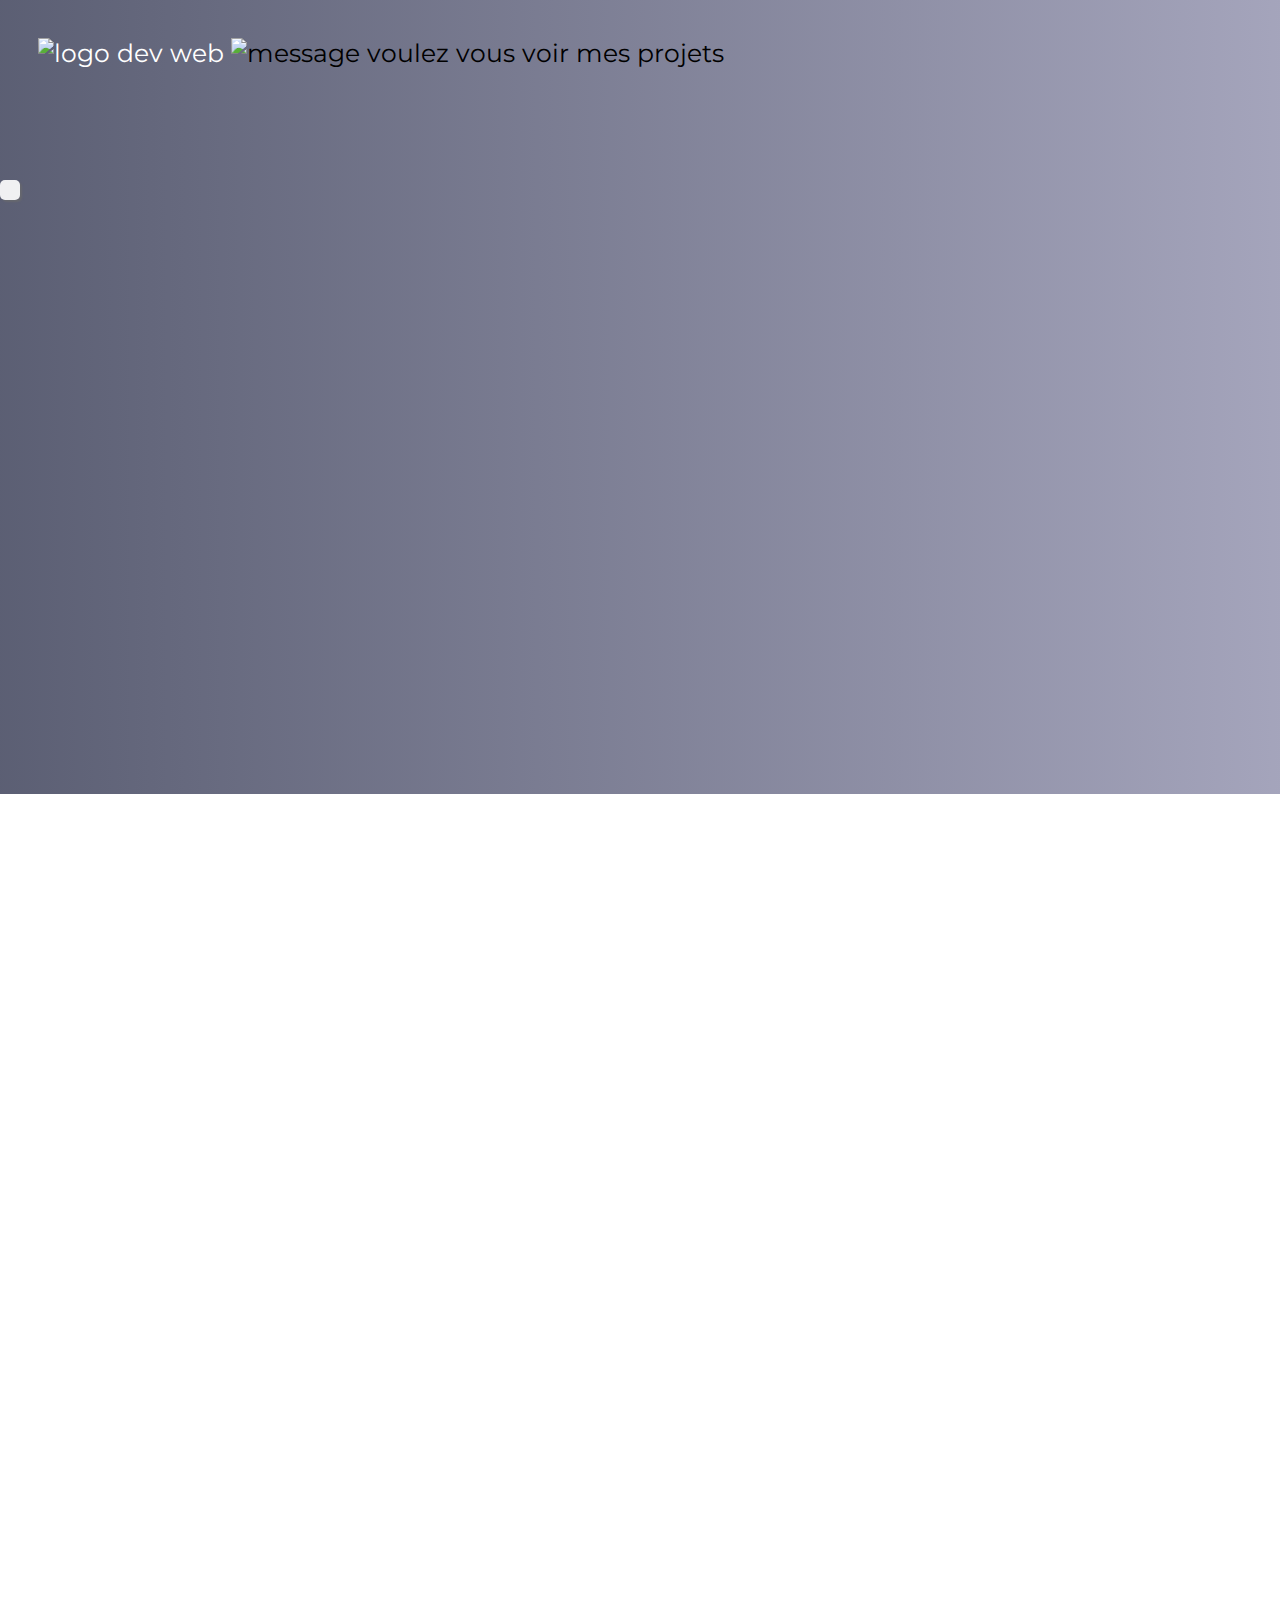
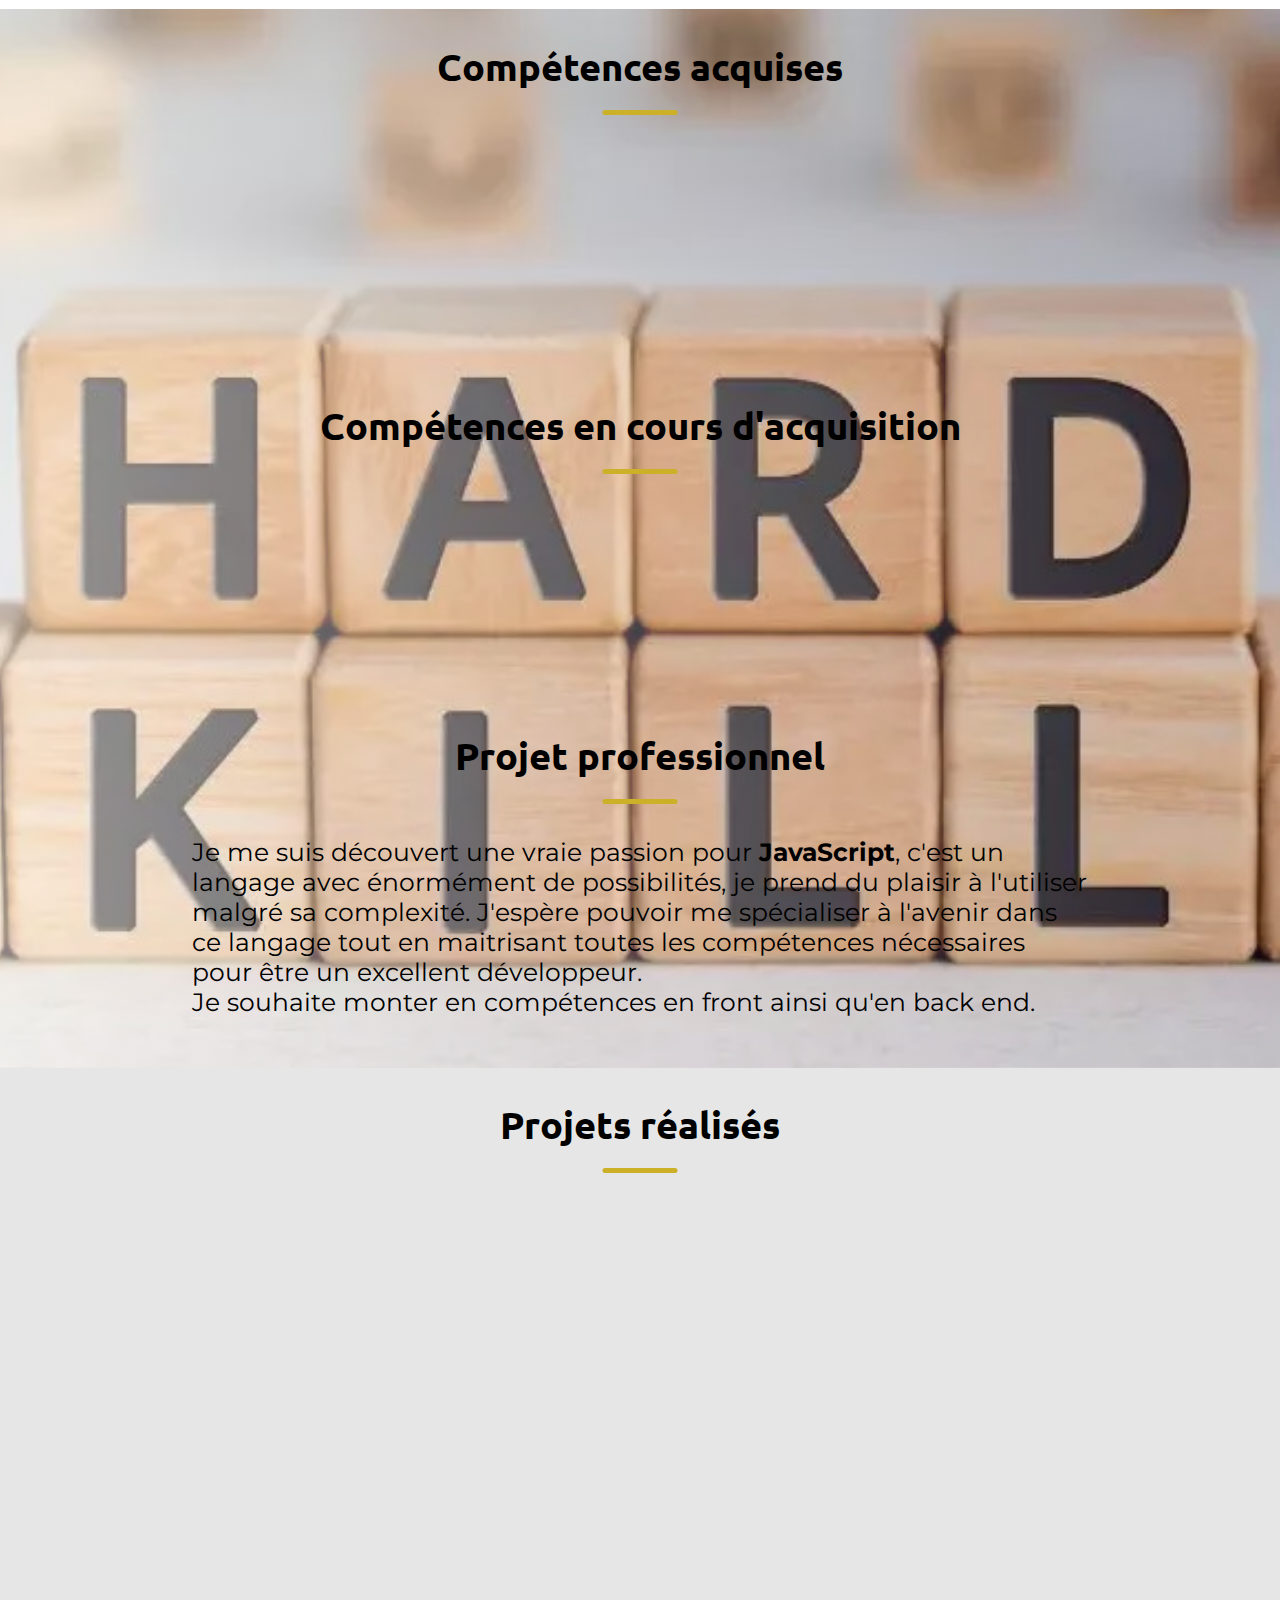
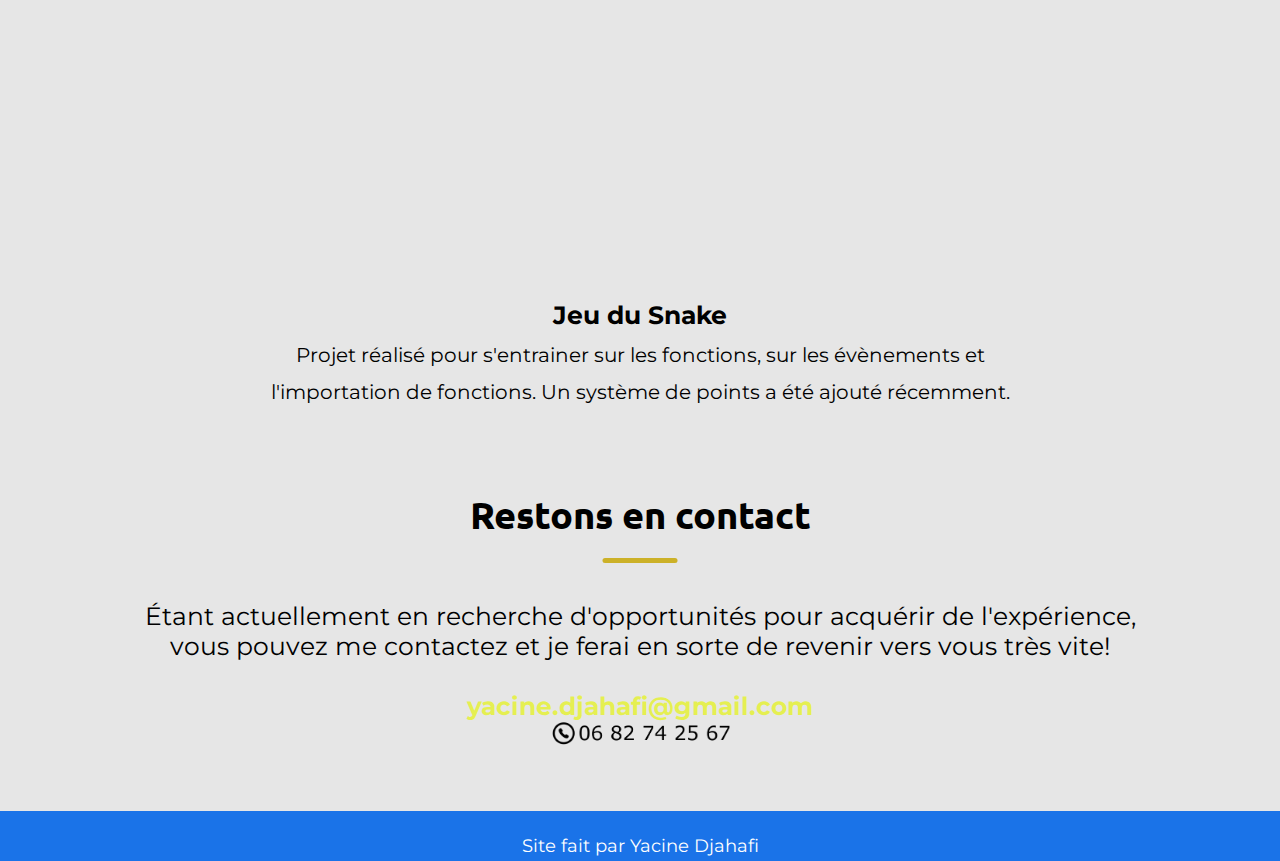
==== commit a040aab5: "responsive fix 12/04/23" ====
--- a/index.html
+++ b/index.html
@@ -27,14 +27,13 @@
                     <img draggable="false" class="logo" src="img/devweb1.png" alt="logo dev web">
                     <a draggable="false" href="#projets-container"><img draggable="false" src="img/message-hover.png" alt="message voulez vous voir mes projets"></a>
                 </div>
-                    <!-- <div >
-                        <ul id="flex-menu">
-                            <li><a href="#">Accueil</a></li>
-                            <li><a href="#section2">À propos</a></li>
-                            <li><a href="#projets-container">Projets</a></li>
-                            <li><a href="#">Contacts</a></li>
-                        </ul> 
-                    </div>-->
+                <ul id="flex-menu">
+                    <!-- <li><a href="#">Accueil</a></li> -->
+                    <li class="delay hidden-left"><a href="#section2">À propos</a></li>
+                    <li class="delay hidden-left"><a href="#projets-container">Projets</a></li>
+                    <li class="delay hidden-left"><a href="#contact">Contacts</a></li>
+                </ul> 
+                
             </div>
         </header>
     
@@ -44,20 +43,21 @@
 
         <section id="section1">
             <!-- CREER UNE ANIMATION -->
-            <h1 class = "animation">YACINE DJAHAFI</h1><br><br>
-            <h2>Développeur Web Junior</h2> <br>
+            <h1 class = "delay hidden-left">YACINE DJAHAFI</h1><br><br>
+            <h2 class="delay hidden-right">Développeur Web Junior</h2> <br>
 
             <!-- Slider de citation -->
             <div id="citation-container">
                 <div class="citationSlider">
-                    <p onclick="addSlide(-1)" class="previous">&lt;</p>
-                    <h3 id="citations">"L'enseignement de l'informatique ne peut faire de personne un programmeur expert plus que l'étude des pinceaux et du pigment peut faire de quelqu'un un peintre expert." - Eric S. Raymond</h3>
-                    <p onclick="addSlide(1)" class="next">></p>
+                    
+                    <p onclick="addSlide(-1)" class="previous hidden-left citation-delay">&lt;</p>
+                    <h3 class="citation-delay citations hidden-down">"L'enseignement de l'informatique ne peut faire de personne un programmeur expert plus que l'étude des pinceaux et du pigment peut faire de quelqu'un un peintre expert." - Eric S. Raymond</h3>
+                    <p onclick="addSlide(1)" class="next hidden-right citation-delay">></p>
                 </div>
             </div>
             <div class="reseaux">
-                <h4>Suivez-moi</h4>
-                <a draggable="false" target="_blank" href="https://www.linkedin.com/in/yacine-djahafi/"><img draggable="false" id="linkedin" src="img/linkedin2.png" alt="logo de LinkedIn"></a>
+                <h4 class="hidden-up delay">Suivez-moi</h4>
+                <a draggable="false" target="_blank" href="https://www.linkedin.com/in/yacine-djahafi/"><img draggable="false" class="linkedin hidden-left" src="img/linkedin2.png" alt="logo de LinkedIn"></a>
             </div>
 
             <div class="mouse">
@@ -72,9 +72,9 @@
         </section>
 
         <section id="section2">
-            <h2>À propos de moi</h2>
+            <h2 class="hidden-right">À propos de moi</h2>
             <div class="flex">
-                <div class="section, propos">
+                <div class="section propos hidden-left second-delay">
                     <p>Je m'appelle Yacine, j'ai 29 ans.</p>
                     <p>Déterminé, souriant, organisé et attentif au détail.</p>
                     <p>J'ai travaillé ces huit dernières années dans la restauration.</p>
@@ -82,7 +82,7 @@
                     <p>Passionné de musique classique, je joue notamment du piano et depuis récemment du violon.</p>
                     <p>Je suis actuellement une <strong>formation au GRETA</strong> pour obtenir, à terme, un <strong>titre professionnel de développeur web et web mobile</strong> à la fin de l'année 2023.</p>
                 </div>
-                <div>
+                <div class="hidden-down">
                     <img draggable="false" id="ma-photo" src="img/photo.jpg" alt="photo de moi">
                     <p id="cv">
                         <a href="img/YacineDjahafi-CV.pdf" target="_blank">Télécharger mon CV</a>
@@ -96,31 +96,31 @@
             <h2>Compétences acquises</h2>
             <!-- REMPLACER PAR ARBORESCENCE DE PROGRESSION -->
             <div class="flex">
-                <div class="skill"><svg xmlns="http://www.w3.org/2000/svg" viewBox="0 0 384 512"><!--! Font Awesome Pro 6.2.1 by @fontawesome - https://fontawesome.com License - https://fontawesome.com/license (Commercial License) Copyright 2022 Fonticons, Inc. --><path d="M0 32l34.9 395.8L191.5 480l157.6-52.2L384 32H0zm308.2 127.9H124.4l4.1 49.4h175.6l-13.6 148.4-97.9 27v.3h-1.1l-98.7-27.3-6-75.8h47.7L138 320l53.5 14.5 53.7-14.5 6-62.2H84.3L71.5 112.2h241.1l-4.4 47.7z"/></svg> </div>
-                <div class="skill"><svg xmlns="http://www.w3.org/2000/svg" viewBox="0 0 384 512"><!--! Font Awesome Pro 6.2.1 by @fontawesome - https://fontawesome.com License - https://fontawesome.com/license (Commercial License) Copyright 2022 Fonticons, Inc. --><path d="M0 32l34.9 395.8L192 480l157.1-52.2L384 32H0zm313.1 80l-4.8 47.3L193 208.6l-.3.1h111.5l-12.8 146.6-98.2 28.7-98.8-29.2-6.4-73.9h48.9l3.2 38.3 52.6 13.3 54.7-15.4 3.7-61.6-166.3-.5v-.1l-.2.1-3.6-46.3L193.1 162l6.5-2.7H76.7L70.9 112h242.2z"/></svg></div>
-                <div class="skill"><svg xmlns="http://www.w3.org/2000/svg" viewBox="0 0 448 512"><!--! Font Awesome Pro 6.2.1 by @fontawesome - https://fontawesome.com License - https://fontawesome.com/license (Commercial License) Copyright 2022 Fonticons, Inc. --><path d="M0 32v448h448V32H0zm243.8 349.4c0 43.6-25.6 63.5-62.9 63.5-33.7 0-53.2-17.4-63.2-38.5l34.3-20.7c6.6 11.7 12.6 21.6 27.1 21.6 13.8 0 22.6-5.4 22.6-26.5V237.7h42.1v143.7zm99.6 63.5c-39.1 0-64.4-18.6-76.7-43l34.3-19.8c9 14.7 20.8 25.6 41.5 25.6 17.4 0 28.6-8.7 28.6-20.8 0-14.4-11.4-19.5-30.7-28l-10.5-4.5c-30.4-12.9-50.5-29.2-50.5-63.5 0-31.6 24.1-55.6 61.6-55.6 26.8 0 46 9.3 59.8 33.7L368 290c-7.2-12.9-15-18-27.1-18-12.3 0-20.1 7.8-20.1 18 0 12.6 7.8 17.7 25.9 25.6l10.5 4.5c35.8 15.3 55.9 31 55.9 66.2 0 37.8-29.8 58.6-69.7 58.6z"/></svg></div>
-                <div class="skill"><svg xmlns="http://www.w3.org/2000/svg" viewBox="0 0 640 512"><!--! Font Awesome Pro 6.2.1 by @fontawesome - https://fontawesome.com License - https://fontawesome.com/license (Commercial License) Copyright 2022 Fonticons, Inc. --><path d="M320 104.5c171.4 0 303.2 72.2 303.2 151.5S491.3 407.5 320 407.5c-171.4 0-303.2-72.2-303.2-151.5S148.7 104.5 320 104.5m0-16.8C143.3 87.7 0 163 0 256s143.3 168.3 320 168.3S640 349 640 256 496.7 87.7 320 87.7zM218.2 242.5c-7.9 40.5-35.8 36.3-70.1 36.3l13.7-70.6c38 0 63.8-4.1 56.4 34.3zM97.4 350.3h36.7l8.7-44.8c41.1 0 66.6 3 90.2-19.1 26.1-24 32.9-66.7 14.3-88.1-9.7-11.2-25.3-16.7-46.5-16.7h-70.7L97.4 350.3zm185.7-213.6h36.5l-8.7 44.8c31.5 0 60.7-2.3 74.8 10.7 14.8 13.6 7.7 31-8.3 113.1h-37c15.4-79.4 18.3-86 12.7-92-5.4-5.8-17.7-4.6-47.4-4.6l-18.8 96.6h-36.5l32.7-168.6zM505 242.5c-8 41.1-36.7 36.3-70.1 36.3l13.7-70.6c38.2 0 63.8-4.1 56.4 34.3zM384.2 350.3H421l8.7-44.8c43.2 0 67.1 2.5 90.2-19.1 26.1-24 32.9-66.7 14.3-88.1-9.7-11.2-25.3-16.7-46.5-16.7H417l-32.8 168.7z"/></svg></div>
-                <div class="skill"><img draggable="false" src="img/serveur-sql.png" alt="My sql logo" class="logos"></div> <!-- <a href="https://www.flaticon.com/fr/icones-gratuites/sql" title="sql icônes">Sql icônes créées par juicy_fish - Flaticon</a>-->
-                <div class="skill"><svg xmlns="http://www.w3.org/2000/svg" viewBox="0 0 512 512"><!--! Font Awesome Pro 6.2.1 by @fontawesome - https://fontawesome.com License - https://fontawesome.com/license (Commercial License) Copyright 2022 Fonticons, Inc. --><path d="M216.29 158.39H137C97 147.9 6.51 150.63 6.51 233.18c0 30.09 15 51.23 35 61-25.1 23-37 33.85-37 49.21 0 11 4.47 21.14 17.89 26.81C8.13 383.61 0 393.35 0 411.65c0 32.11 28.05 50.82 101.63 50.82 70.75 0 111.79-26.42 111.79-73.18 0-58.66-45.16-56.5-151.63-63l13.43-21.55c27.27 7.58 118.7 10 118.7-67.89 0-18.7-7.73-31.71-15-41.07l37.41-2.84zm-63.42 241.9c0 32.06-104.89 32.1-104.89 2.43 0-8.14 5.27-15 10.57-21.54 77.71 5.3 94.32 3.37 94.32 19.11zm-50.81-134.58c-52.8 0-50.46-71.16 1.2-71.16 49.54 0 50.82 71.16-1.2 71.16zm133.3 100.51v-32.1c26.75-3.66 27.24-2 27.24-11V203.61c0-8.5-2.05-7.38-27.24-16.26l4.47-32.92H324v168.71c0 6.51.4 7.32 6.51 8.14l20.73 2.84v32.1zm52.45-244.31c-23.17 0-36.59-13.43-36.59-36.61s13.42-35.77 36.59-35.77c23.58 0 37 12.62 37 35.77s-13.42 36.61-37 36.61zM512 350.46c-17.49 8.53-43.1 16.26-66.28 16.26-48.38 0-66.67-19.5-66.67-65.46V194.75c0-5.42 1.05-4.06-31.71-4.06V154.5c35.78-4.07 50-22 54.47-66.27h38.63c0 65.83-1.34 61.81 3.26 61.81H501v40.65h-60.56v97.15c0 6.92-4.92 51.41 60.57 26.84z"/></svg></div>
-                <div class="skill"><svg xmlns="http://www.w3.org/2000/svg" viewBox="0 0 496 512"><!--! Font Awesome Pro 6.2.1 by @fontawesome - https://fontawesome.com License - https://fontawesome.com/license (Commercial License) Copyright 2022 Fonticons, Inc. --><path d="M165.9 397.4c0 2-2.3 3.6-5.2 3.6-3.3.3-5.6-1.3-5.6-3.6 0-2 2.3-3.6 5.2-3.6 3-.3 5.6 1.3 5.6 3.6zm-31.1-4.5c-.7 2 1.3 4.3 4.3 4.9 2.6 1 5.6 0 6.2-2s-1.3-4.3-4.3-5.2c-2.6-.7-5.5.3-6.2 2.3zm44.2-1.7c-2.9.7-4.9 2.6-4.6 4.9.3 2 2.9 3.3 5.9 2.6 2.9-.7 4.9-2.6 4.6-4.6-.3-1.9-3-3.2-5.9-2.9zM244.8 8C106.1 8 0 113.3 0 252c0 110.9 69.8 205.8 169.5 239.2 12.8 2.3 17.3-5.6 17.3-12.1 0-6.2-.3-40.4-.3-61.4 0 0-70 15-84.7-29.8 0 0-11.4-29.1-27.8-36.6 0 0-22.9-15.7 1.6-15.4 0 0 24.9 2 38.6 25.8 21.9 38.6 58.6 27.5 72.9 20.9 2.3-16 8.8-27.1 16-33.7-55.9-6.2-112.3-14.3-112.3-110.5 0-27.5 7.6-41.3 23.6-58.9-2.6-6.5-11.1-33.3 2.6-67.9 20.9-6.5 69 27 69 27 20-5.6 41.5-8.5 62.8-8.5s42.8 2.9 62.8 8.5c0 0 48.1-33.6 69-27 13.7 34.7 5.2 61.4 2.6 67.9 16 17.7 25.8 31.5 25.8 58.9 0 96.5-58.9 104.2-114.8 110.5 9.2 7.9 17 22.9 17 46.4 0 33.7-.3 75.4-.3 83.6 0 6.5 4.6 14.4 17.3 12.1C428.2 457.8 496 362.9 496 252 496 113.3 383.5 8 244.8 8zM97.2 352.9c-1.3 1-1 3.3.7 5.2 1.6 1.6 3.9 2.3 5.2 1 1.3-1 1-3.3-.7-5.2-1.6-1.6-3.9-2.3-5.2-1zm-10.8-8.1c-.7 1.3.3 2.9 2.3 3.9 1.6 1 3.6.7 4.3-.7.7-1.3-.3-2.9-2.3-3.9-2-.6-3.6-.3-4.3.7zm32.4 35.6c-1.6 1.3-1 4.3 1.3 6.2 2.3 2.3 5.2 2.6 6.5 1 1.3-1.3.7-4.3-1.3-6.2-2.2-2.3-5.2-2.6-6.5-1zm-11.4-14.7c-1.6 1-1.6 3.6 0 5.9 1.6 2.3 4.3 3.3 5.6 2.3 1.6-1.3 1.6-3.9 0-6.2-1.4-2.3-4-3.3-5.6-2z"/></svg></div>
-                <div class="skill"><svg xmlns="http://www.w3.org/2000/svg" viewBox="0 0 512 512"><!--! Font Awesome Pro 6.2.1 by @fontawesome - https://fontawesome.com License - https://fontawesome.com/license (Commercial License) Copyright 2022 Fonticons, Inc. --><path d="M61.7 169.4l101.5 278C92.2 413 43.3 340.2 43.3 256c0-30.9 6.6-60.1 18.4-86.6zm337.9 75.9c0-26.3-9.4-44.5-17.5-58.7-10.8-17.5-20.9-32.4-20.9-49.9 0-19.6 14.8-37.8 35.7-37.8.9 0 1.8.1 2.8.2-37.9-34.7-88.3-55.9-143.7-55.9-74.3 0-139.7 38.1-177.8 95.9 5 .2 9.7.3 13.7.3 22.2 0 56.7-2.7 56.7-2.7 11.5-.7 12.8 16.2 1.4 17.5 0 0-11.5 1.3-24.3 2l77.5 230.4L249.8 247l-33.1-90.8c-11.5-.7-22.3-2-22.3-2-11.5-.7-10.1-18.2 1.3-17.5 0 0 35.1 2.7 56 2.7 22.2 0 56.7-2.7 56.7-2.7 11.5-.7 12.8 16.2 1.4 17.5 0 0-11.5 1.3-24.3 2l76.9 228.7 21.2-70.9c9-29.4 16-50.5 16-68.7zm-139.9 29.3l-63.8 185.5c19.1 5.6 39.2 8.7 60.1 8.7 24.8 0 48.5-4.3 70.6-12.1-.6-.9-1.1-1.9-1.5-2.9l-65.4-179.2zm183-120.7c.9 6.8 1.4 14 1.4 21.9 0 21.6-4 45.8-16.2 76.2l-65 187.9C426.2 403 468.7 334.5 468.7 256c0-37-9.4-71.8-26-102.1zM504 256c0 136.8-111.3 248-248 248C119.2 504 8 392.7 8 256 8 119.2 119.2 8 256 8c136.7 0 248 111.2 248 248zm-11.4 0c0-130.5-106.2-236.6-236.6-236.6C125.5 19.4 19.4 125.5 19.4 256S125.6 492.6 256 492.6c130.5 0 236.6-106.1 236.6-236.6z"/></svg></div>
-                <div class="skill"><img draggable="false" src="img/GIMP.svg" alt="Gimp icon" class="logos"></div>
-                <div class="skill"><img draggable="false" id="miro" src="img/miro.svg" alt="Miro icon" class="logos"></div>
+                <div class="skill hidden-down"><svg xmlns="http://www.w3.org/2000/svg" viewBox="0 0 384 512"><!--! Font Awesome Pro 6.2.1 by @fontawesome - https://fontawesome.com License - https://fontawesome.com/license (Commercial License) Copyright 2022 Fonticons, Inc. --><path d="M0 32l34.9 395.8L191.5 480l157.6-52.2L384 32H0zm308.2 127.9H124.4l4.1 49.4h175.6l-13.6 148.4-97.9 27v.3h-1.1l-98.7-27.3-6-75.8h47.7L138 320l53.5 14.5 53.7-14.5 6-62.2H84.3L71.5 112.2h241.1l-4.4 47.7z"/></svg> </div>
+                <div class="skill hidden-up"><svg xmlns="http://www.w3.org/2000/svg" viewBox="0 0 384 512"><!--! Font Awesome Pro 6.2.1 by @fontawesome - https://fontawesome.com License - https://fontawesome.com/license (Commercial License) Copyright 2022 Fonticons, Inc. --><path d="M0 32l34.9 395.8L192 480l157.1-52.2L384 32H0zm313.1 80l-4.8 47.3L193 208.6l-.3.1h111.5l-12.8 146.6-98.2 28.7-98.8-29.2-6.4-73.9h48.9l3.2 38.3 52.6 13.3 54.7-15.4 3.7-61.6-166.3-.5v-.1l-.2.1-3.6-46.3L193.1 162l6.5-2.7H76.7L70.9 112h242.2z"/></svg></div>
+                <div class="skill hidden-down"><svg xmlns="http://www.w3.org/2000/svg" viewBox="0 0 448 512"><!--! Font Awesome Pro 6.2.1 by @fontawesome - https://fontawesome.com License - https://fontawesome.com/license (Commercial License) Copyright 2022 Fonticons, Inc. --><path d="M0 32v448h448V32H0zm243.8 349.4c0 43.6-25.6 63.5-62.9 63.5-33.7 0-53.2-17.4-63.2-38.5l34.3-20.7c6.6 11.7 12.6 21.6 27.1 21.6 13.8 0 22.6-5.4 22.6-26.5V237.7h42.1v143.7zm99.6 63.5c-39.1 0-64.4-18.6-76.7-43l34.3-19.8c9 14.7 20.8 25.6 41.5 25.6 17.4 0 28.6-8.7 28.6-20.8 0-14.4-11.4-19.5-30.7-28l-10.5-4.5c-30.4-12.9-50.5-29.2-50.5-63.5 0-31.6 24.1-55.6 61.6-55.6 26.8 0 46 9.3 59.8 33.7L368 290c-7.2-12.9-15-18-27.1-18-12.3 0-20.1 7.8-20.1 18 0 12.6 7.8 17.7 25.9 25.6l10.5 4.5c35.8 15.3 55.9 31 55.9 66.2 0 37.8-29.8 58.6-69.7 58.6z"/></svg></div>
+                <div class="skill hidden-up"><svg xmlns="http://www.w3.org/2000/svg" viewBox="0 0 640 512"><!--! Font Awesome Pro 6.2.1 by @fontawesome - https://fontawesome.com License - https://fontawesome.com/license (Commercial License) Copyright 2022 Fonticons, Inc. --><path d="M320 104.5c171.4 0 303.2 72.2 303.2 151.5S491.3 407.5 320 407.5c-171.4 0-303.2-72.2-303.2-151.5S148.7 104.5 320 104.5m0-16.8C143.3 87.7 0 163 0 256s143.3 168.3 320 168.3S640 349 640 256 496.7 87.7 320 87.7zM218.2 242.5c-7.9 40.5-35.8 36.3-70.1 36.3l13.7-70.6c38 0 63.8-4.1 56.4 34.3zM97.4 350.3h36.7l8.7-44.8c41.1 0 66.6 3 90.2-19.1 26.1-24 32.9-66.7 14.3-88.1-9.7-11.2-25.3-16.7-46.5-16.7h-70.7L97.4 350.3zm185.7-213.6h36.5l-8.7 44.8c31.5 0 60.7-2.3 74.8 10.7 14.8 13.6 7.7 31-8.3 113.1h-37c15.4-79.4 18.3-86 12.7-92-5.4-5.8-17.7-4.6-47.4-4.6l-18.8 96.6h-36.5l32.7-168.6zM505 242.5c-8 41.1-36.7 36.3-70.1 36.3l13.7-70.6c38.2 0 63.8-4.1 56.4 34.3zM384.2 350.3H421l8.7-44.8c43.2 0 67.1 2.5 90.2-19.1 26.1-24 32.9-66.7 14.3-88.1-9.7-11.2-25.3-16.7-46.5-16.7H417l-32.8 168.7z"/></svg></div>
+                <div class="skill hidden-down"><img draggable="false" src="img/serveur-sql.png" alt="My sql logo" class="logos"></div> <!-- <a href="https://www.flaticon.com/fr/icones-gratuites/sql" title="sql icônes">Sql icônes créées par juicy_fish - Flaticon</a>-->
+                <div class="skill hidden-up"><svg xmlns="http://www.w3.org/2000/svg" viewBox="0 0 512 512"><!--! Font Awesome Pro 6.2.1 by @fontawesome - https://fontawesome.com License - https://fontawesome.com/license (Commercial License) Copyright 2022 Fonticons, Inc. --><path d="M216.29 158.39H137C97 147.9 6.51 150.63 6.51 233.18c0 30.09 15 51.23 35 61-25.1 23-37 33.85-37 49.21 0 11 4.47 21.14 17.89 26.81C8.13 383.61 0 393.35 0 411.65c0 32.11 28.05 50.82 101.63 50.82 70.75 0 111.79-26.42 111.79-73.18 0-58.66-45.16-56.5-151.63-63l13.43-21.55c27.27 7.58 118.7 10 118.7-67.89 0-18.7-7.73-31.71-15-41.07l37.41-2.84zm-63.42 241.9c0 32.06-104.89 32.1-104.89 2.43 0-8.14 5.27-15 10.57-21.54 77.71 5.3 94.32 3.37 94.32 19.11zm-50.81-134.58c-52.8 0-50.46-71.16 1.2-71.16 49.54 0 50.82 71.16-1.2 71.16zm133.3 100.51v-32.1c26.75-3.66 27.24-2 27.24-11V203.61c0-8.5-2.05-7.38-27.24-16.26l4.47-32.92H324v168.71c0 6.51.4 7.32 6.51 8.14l20.73 2.84v32.1zm52.45-244.31c-23.17 0-36.59-13.43-36.59-36.61s13.42-35.77 36.59-35.77c23.58 0 37 12.62 37 35.77s-13.42 36.61-37 36.61zM512 350.46c-17.49 8.53-43.1 16.26-66.28 16.26-48.38 0-66.67-19.5-66.67-65.46V194.75c0-5.42 1.05-4.06-31.71-4.06V154.5c35.78-4.07 50-22 54.47-66.27h38.63c0 65.83-1.34 61.81 3.26 61.81H501v40.65h-60.56v97.15c0 6.92-4.92 51.41 60.57 26.84z"/></svg></div>
+                <div class="skill hidden-down"><svg xmlns="http://www.w3.org/2000/svg" viewBox="0 0 496 512"><!--! Font Awesome Pro 6.2.1 by @fontawesome - https://fontawesome.com License - https://fontawesome.com/license (Commercial License) Copyright 2022 Fonticons, Inc. --><path d="M165.9 397.4c0 2-2.3 3.6-5.2 3.6-3.3.3-5.6-1.3-5.6-3.6 0-2 2.3-3.6 5.2-3.6 3-.3 5.6 1.3 5.6 3.6zm-31.1-4.5c-.7 2 1.3 4.3 4.3 4.9 2.6 1 5.6 0 6.2-2s-1.3-4.3-4.3-5.2c-2.6-.7-5.5.3-6.2 2.3zm44.2-1.7c-2.9.7-4.9 2.6-4.6 4.9.3 2 2.9 3.3 5.9 2.6 2.9-.7 4.9-2.6 4.6-4.6-.3-1.9-3-3.2-5.9-2.9zM244.8 8C106.1 8 0 113.3 0 252c0 110.9 69.8 205.8 169.5 239.2 12.8 2.3 17.3-5.6 17.3-12.1 0-6.2-.3-40.4-.3-61.4 0 0-70 15-84.7-29.8 0 0-11.4-29.1-27.8-36.6 0 0-22.9-15.7 1.6-15.4 0 0 24.9 2 38.6 25.8 21.9 38.6 58.6 27.5 72.9 20.9 2.3-16 8.8-27.1 16-33.7-55.9-6.2-112.3-14.3-112.3-110.5 0-27.5 7.6-41.3 23.6-58.9-2.6-6.5-11.1-33.3 2.6-67.9 20.9-6.5 69 27 69 27 20-5.6 41.5-8.5 62.8-8.5s42.8 2.9 62.8 8.5c0 0 48.1-33.6 69-27 13.7 34.7 5.2 61.4 2.6 67.9 16 17.7 25.8 31.5 25.8 58.9 0 96.5-58.9 104.2-114.8 110.5 9.2 7.9 17 22.9 17 46.4 0 33.7-.3 75.4-.3 83.6 0 6.5 4.6 14.4 17.3 12.1C428.2 457.8 496 362.9 496 252 496 113.3 383.5 8 244.8 8zM97.2 352.9c-1.3 1-1 3.3.7 5.2 1.6 1.6 3.9 2.3 5.2 1 1.3-1 1-3.3-.7-5.2-1.6-1.6-3.9-2.3-5.2-1zm-10.8-8.1c-.7 1.3.3 2.9 2.3 3.9 1.6 1 3.6.7 4.3-.7.7-1.3-.3-2.9-2.3-3.9-2-.6-3.6-.3-4.3.7zm32.4 35.6c-1.6 1.3-1 4.3 1.3 6.2 2.3 2.3 5.2 2.6 6.5 1 1.3-1.3.7-4.3-1.3-6.2-2.2-2.3-5.2-2.6-6.5-1zm-11.4-14.7c-1.6 1-1.6 3.6 0 5.9 1.6 2.3 4.3 3.3 5.6 2.3 1.6-1.3 1.6-3.9 0-6.2-1.4-2.3-4-3.3-5.6-2z"/></svg></div>
+                <div class="skill hidden-up"><svg xmlns="http://www.w3.org/2000/svg" viewBox="0 0 512 512"><!--! Font Awesome Pro 6.2.1 by @fontawesome - https://fontawesome.com License - https://fontawesome.com/license (Commercial License) Copyright 2022 Fonticons, Inc. --><path d="M61.7 169.4l101.5 278C92.2 413 43.3 340.2 43.3 256c0-30.9 6.6-60.1 18.4-86.6zm337.9 75.9c0-26.3-9.4-44.5-17.5-58.7-10.8-17.5-20.9-32.4-20.9-49.9 0-19.6 14.8-37.8 35.7-37.8.9 0 1.8.1 2.8.2-37.9-34.7-88.3-55.9-143.7-55.9-74.3 0-139.7 38.1-177.8 95.9 5 .2 9.7.3 13.7.3 22.2 0 56.7-2.7 56.7-2.7 11.5-.7 12.8 16.2 1.4 17.5 0 0-11.5 1.3-24.3 2l77.5 230.4L249.8 247l-33.1-90.8c-11.5-.7-22.3-2-22.3-2-11.5-.7-10.1-18.2 1.3-17.5 0 0 35.1 2.7 56 2.7 22.2 0 56.7-2.7 56.7-2.7 11.5-.7 12.8 16.2 1.4 17.5 0 0-11.5 1.3-24.3 2l76.9 228.7 21.2-70.9c9-29.4 16-50.5 16-68.7zm-139.9 29.3l-63.8 185.5c19.1 5.6 39.2 8.7 60.1 8.7 24.8 0 48.5-4.3 70.6-12.1-.6-.9-1.1-1.9-1.5-2.9l-65.4-179.2zm183-120.7c.9 6.8 1.4 14 1.4 21.9 0 21.6-4 45.8-16.2 76.2l-65 187.9C426.2 403 468.7 334.5 468.7 256c0-37-9.4-71.8-26-102.1zM504 256c0 136.8-111.3 248-248 248C119.2 504 8 392.7 8 256 8 119.2 119.2 8 256 8c136.7 0 248 111.2 248 248zm-11.4 0c0-130.5-106.2-236.6-236.6-236.6C125.5 19.4 19.4 125.5 19.4 256S125.6 492.6 256 492.6c130.5 0 236.6-106.1 236.6-236.6z"/></svg></div>
+                <div class="skill hidden-down"><img draggable="false" src="img/GIMP.svg" alt="Gimp icon" class="logos"></div>
+                <div class="skill hidden-up"><img draggable="false" id="miro" src="img/miro.svg" alt="Miro icon" class="logos"></div>
             </div>
 
             <h2>Compétences en cours d'acquisition</h2>
             <div class="flex">
-                <div class="skill"><svg xmlns="http://www.w3.org/2000/svg" viewBox="0 0 512 512"><!--! Font Awesome Pro 6.4.0 by @fontawesome - https://fontawesome.com License - https://fontawesome.com/license (Commercial License) Copyright 2023 Fonticons, Inc. --><path d="M418.2 177.2c-5.4-1.8-10.8-3.5-16.2-5.1.9-3.7 1.7-7.4 2.5-11.1 12.3-59.6 4.2-107.5-23.1-123.3-26.3-15.1-69.2.6-112.6 38.4-4.3 3.7-8.5 7.6-12.5 11.5-2.7-2.6-5.5-5.2-8.3-7.7-45.5-40.4-91.1-57.4-118.4-41.5-26.2 15.2-34 60.3-23 116.7 1.1 5.6 2.3 11.1 3.7 16.7-6.4 1.8-12.7 3.8-18.6 5.9C38.3 196.2 0 225.4 0 255.6c0 31.2 40.8 62.5 96.3 81.5 4.5 1.5 9 3 13.6 4.3-1.5 6-2.8 11.9-4 18-10.5 55.5-2.3 99.5 23.9 114.6 27 15.6 72.4-.4 116.6-39.1 3.5-3.1 7-6.3 10.5-9.7 4.4 4.3 9 8.4 13.6 12.4 42.8 36.8 85.1 51.7 111.2 36.6 27-15.6 35.8-62.9 24.4-120.5-.9-4.4-1.9-8.9-3-13.5 3.2-.9 6.3-1.9 9.4-2.9 57.7-19.1 99.5-50 99.5-81.7 0-30.3-39.4-59.7-93.8-78.4zM282.9 92.3c37.2-32.4 71.9-45.1 87.7-36 16.9 9.7 23.4 48.9 12.8 100.4-.7 3.4-1.4 6.7-2.3 10-22.2-5-44.7-8.6-67.3-10.6-13-18.6-27.2-36.4-42.6-53.1 3.9-3.7 7.7-7.2 11.7-10.7zM167.2 307.5c5.1 8.7 10.3 17.4 15.8 25.9-15.6-1.7-31.1-4.2-46.4-7.5 4.4-14.4 9.9-29.3 16.3-44.5 4.6 8.8 9.3 17.5 14.3 26.1zm-30.3-120.3c14.4-3.2 29.7-5.8 45.6-7.8-5.3 8.3-10.5 16.8-15.4 25.4-4.9 8.5-9.7 17.2-14.2 26-6.3-14.9-11.6-29.5-16-43.6zm27.4 68.9c6.6-13.8 13.8-27.3 21.4-40.6s15.8-26.2 24.4-38.9c15-1.1 30.3-1.7 45.9-1.7s31 .6 45.9 1.7c8.5 12.6 16.6 25.5 24.3 38.7s14.9 26.7 21.7 40.4c-6.7 13.8-13.9 27.4-21.6 40.8-7.6 13.3-15.7 26.2-24.2 39-14.9 1.1-30.4 1.6-46.1 1.6s-30.9-.5-45.6-1.4c-8.7-12.7-16.9-25.7-24.6-39s-14.8-26.8-21.5-40.6zm180.6 51.2c5.1-8.8 9.9-17.7 14.6-26.7 6.4 14.5 12 29.2 16.9 44.3-15.5 3.5-31.2 6.2-47 8 5.4-8.4 10.5-17 15.5-25.6zm14.4-76.5c-4.7-8.8-9.5-17.6-14.5-26.2-4.9-8.5-10-16.9-15.3-25.2 16.1 2 31.5 4.7 45.9 8-4.6 14.8-10 29.2-16.1 43.4zM256.2 118.3c10.5 11.4 20.4 23.4 29.6 35.8-19.8-.9-39.7-.9-59.5 0 9.8-12.9 19.9-24.9 29.9-35.8zM140.2 57c16.8-9.8 54.1 4.2 93.4 39 2.5 2.2 5 4.6 7.6 7-15.5 16.7-29.8 34.5-42.9 53.1-22.6 2-45 5.5-67.2 10.4-1.3-5.1-2.4-10.3-3.5-15.5-9.4-48.4-3.2-84.9 12.6-94zm-24.5 263.6c-4.2-1.2-8.3-2.5-12.4-3.9-21.3-6.7-45.5-17.3-63-31.2-10.1-7-16.9-17.8-18.8-29.9 0-18.3 31.6-41.7 77.2-57.6 5.7-2 11.5-3.8 17.3-5.5 6.8 21.7 15 43 24.5 63.6-9.6 20.9-17.9 42.5-24.8 64.5zm116.6 98c-16.5 15.1-35.6 27.1-56.4 35.3-11.1 5.3-23.9 5.8-35.3 1.3-15.9-9.2-22.5-44.5-13.5-92 1.1-5.6 2.3-11.2 3.7-16.7 22.4 4.8 45 8.1 67.9 9.8 13.2 18.7 27.7 36.6 43.2 53.4-3.2 3.1-6.4 6.1-9.6 8.9zm24.5-24.3c-10.2-11-20.4-23.2-30.3-36.3 9.6.4 19.5.6 29.5.6 10.3 0 20.4-.2 30.4-.7-9.2 12.7-19.1 24.8-29.6 36.4zm130.7 30c-.9 12.2-6.9 23.6-16.5 31.3-15.9 9.2-49.8-2.8-86.4-34.2-4.2-3.6-8.4-7.5-12.7-11.5 15.3-16.9 29.4-34.8 42.2-53.6 22.9-1.9 45.7-5.4 68.2-10.5 1 4.1 1.9 8.2 2.7 12.2 4.9 21.6 5.7 44.1 2.5 66.3zm18.2-107.5c-2.8.9-5.6 1.8-8.5 2.6-7-21.8-15.6-43.1-25.5-63.8 9.6-20.4 17.7-41.4 24.5-62.9 5.2 1.5 10.2 3.1 15 4.7 46.6 16 79.3 39.8 79.3 58 0 19.6-34.9 44.9-84.8 61.4zm-149.7-15c25.3 0 45.8-20.5 45.8-45.8s-20.5-45.8-45.8-45.8c-25.3 0-45.8 20.5-45.8 45.8s20.5 45.8 45.8 45.8z"/></svg></div>
-                <div class="skill"><svg xmlns="http://www.w3.org/2000/svg" viewBox="0 0 448 512"><!--! Font Awesome Pro 6.2.1 by @fontawesome - https://fontawesome.com License - https://fontawesome.com/license (Commercial License) Copyright 2022 Fonticons, Inc. --><path d="M185.7 268.1h76.2l-38.1-91.6-38.1 91.6zM223.8 32L16 106.4l31.8 275.7 176 97.9 176-97.9 31.8-275.7zM354 373.8h-48.6l-26.2-65.4H168.6l-26.2 65.4H93.7L223.8 81.5z"/></svg></div>
-                <div class="skill"><svg xmlns="http://www.w3.org/2000/svg" viewBox="0 0 448 512"><!--! Font Awesome Pro 6.2.1 by @fontawesome - https://fontawesome.com License - https://fontawesome.com/license (Commercial License) Copyright 2022 Fonticons, Inc. --><path d="M224 508c-6.7 0-13.5-1.8-19.4-5.2l-61.7-36.5c-9.2-5.2-4.7-7-1.7-8 12.3-4.3 14.8-5.2 27.9-12.7 1.4-.8 3.2-.5 4.6.4l47.4 28.1c1.7 1 4.1 1 5.7 0l184.7-106.6c1.7-1 2.8-3 2.8-5V149.3c0-2.1-1.1-4-2.9-5.1L226.8 37.7c-1.7-1-4-1-5.7 0L36.6 144.3c-1.8 1-2.9 3-2.9 5.1v213.1c0 2 1.1 4 2.9 4.9l50.6 29.2c27.5 13.7 44.3-2.4 44.3-18.7V167.5c0-3 2.4-5.3 5.4-5.3h23.4c2.9 0 5.4 2.3 5.4 5.3V378c0 36.6-20 57.6-54.7 57.6-10.7 0-19.1 0-42.5-11.6l-48.4-27.9C8.1 389.2.7 376.3.7 362.4V149.3c0-13.8 7.4-26.8 19.4-33.7L204.6 9c11.7-6.6 27.2-6.6 38.8 0l184.7 106.7c12 6.9 19.4 19.8 19.4 33.7v213.1c0 13.8-7.4 26.7-19.4 33.7L243.4 502.8c-5.9 3.4-12.6 5.2-19.4 5.2zm149.1-210.1c0-39.9-27-50.5-83.7-58-57.4-7.6-63.2-11.5-63.2-24.9 0-11.1 4.9-25.9 47.4-25.9 37.9 0 51.9 8.2 57.7 33.8.5 2.4 2.7 4.2 5.2 4.2h24c1.5 0 2.9-.6 3.9-1.7s1.5-2.6 1.4-4.1c-3.7-44.1-33-64.6-92.2-64.6-52.7 0-84.1 22.2-84.1 59.5 0 40.4 31.3 51.6 81.8 56.6 60.5 5.9 65.2 14.8 65.2 26.7 0 20.6-16.6 29.4-55.5 29.4-48.9 0-59.6-12.3-63.2-36.6-.4-2.6-2.6-4.5-5.3-4.5h-23.9c-3 0-5.3 2.4-5.3 5.3 0 31.1 16.9 68.2 97.8 68.2 58.4-.1 92-23.2 92-63.4z"/></svg></div>
-                <div class="skill"><img draggable="false" id="twig" src="img/twig1.png" alt="Twig Logo" class="logos"></div>
-                <div class="skill"><svg xmlns="http://www.w3.org/2000/svg" viewBox="0 0 512 512"><!--! Font Awesome Pro 6.2.1 by @fontawesome - https://fontawesome.com License - https://fontawesome.com/license (Commercial License) Copyright 2022 Fonticons, Inc. --><path d="M256 8C119 8 8 119 8 256s111 248 248 248 248-111 248-248S393 8 256 8zm133.74 143.54c-11.47.41-19.4-6.45-19.77-16.87-.27-9.18 6.68-13.44 6.53-18.85-.23-6.55-10.16-6.82-12.87-6.67-39.78 1.29-48.59 57-58.89 113.85 21.43 3.15 36.65-.72 45.14-6.22 12-7.75-3.34-15.72-1.42-24.56 4-18.16 32.55-19 32 5.3-.36 17.86-25.92 41.81-77.6 35.7-10.76 59.52-18.35 115-58.2 161.72-29 34.46-58.4 39.82-71.58 40.26-24.65.85-41-12.31-41.58-29.84-.56-17 14.45-26.26 24.31-26.59 21.89-.75 30.12 25.67 14.88 34-12.09 9.71.11 12.61 2.05 12.55 10.42-.36 17.34-5.51 22.18-9 24-20 33.24-54.86 45.35-118.35 8.19-49.66 17-78 18.23-82-16.93-12.75-27.08-28.55-49.85-34.72-15.61-4.23-25.12-.63-31.81 7.83-7.92 10-5.29 23 2.37 30.7l12.63 14c15.51 17.93 24 31.87 20.8 50.62-5.06 29.93-40.72 52.9-82.88 39.94-36-11.11-42.7-36.56-38.38-50.62 7.51-24.15 42.36-11.72 34.62 13.6-2.79 8.6-4.92 8.68-6.28 13.07-4.56 14.77 41.85 28.4 51-1.39 4.47-14.52-5.3-21.71-22.25-39.85-28.47-31.75-16-65.49 2.95-79.67C204.23 140.13 251.94 197 262 205.29c37.17-109 100.53-105.46 102.43-105.53 25.16-.81 44.19 10.59 44.83 28.65.25 7.69-4.17 22.59-19.52 23.13z"/></svg></div>
+                <div class="skill hidden-up"><svg xmlns="http://www.w3.org/2000/svg" viewBox="0 0 512 512"><!--! Font Awesome Pro 6.4.0 by @fontawesome - https://fontawesome.com License - https://fontawesome.com/license (Commercial License) Copyright 2023 Fonticons, Inc. --><path d="M418.2 177.2c-5.4-1.8-10.8-3.5-16.2-5.1.9-3.7 1.7-7.4 2.5-11.1 12.3-59.6 4.2-107.5-23.1-123.3-26.3-15.1-69.2.6-112.6 38.4-4.3 3.7-8.5 7.6-12.5 11.5-2.7-2.6-5.5-5.2-8.3-7.7-45.5-40.4-91.1-57.4-118.4-41.5-26.2 15.2-34 60.3-23 116.7 1.1 5.6 2.3 11.1 3.7 16.7-6.4 1.8-12.7 3.8-18.6 5.9C38.3 196.2 0 225.4 0 255.6c0 31.2 40.8 62.5 96.3 81.5 4.5 1.5 9 3 13.6 4.3-1.5 6-2.8 11.9-4 18-10.5 55.5-2.3 99.5 23.9 114.6 27 15.6 72.4-.4 116.6-39.1 3.5-3.1 7-6.3 10.5-9.7 4.4 4.3 9 8.4 13.6 12.4 42.8 36.8 85.1 51.7 111.2 36.6 27-15.6 35.8-62.9 24.4-120.5-.9-4.4-1.9-8.9-3-13.5 3.2-.9 6.3-1.9 9.4-2.9 57.7-19.1 99.5-50 99.5-81.7 0-30.3-39.4-59.7-93.8-78.4zM282.9 92.3c37.2-32.4 71.9-45.1 87.7-36 16.9 9.7 23.4 48.9 12.8 100.4-.7 3.4-1.4 6.7-2.3 10-22.2-5-44.7-8.6-67.3-10.6-13-18.6-27.2-36.4-42.6-53.1 3.9-3.7 7.7-7.2 11.7-10.7zM167.2 307.5c5.1 8.7 10.3 17.4 15.8 25.9-15.6-1.7-31.1-4.2-46.4-7.5 4.4-14.4 9.9-29.3 16.3-44.5 4.6 8.8 9.3 17.5 14.3 26.1zm-30.3-120.3c14.4-3.2 29.7-5.8 45.6-7.8-5.3 8.3-10.5 16.8-15.4 25.4-4.9 8.5-9.7 17.2-14.2 26-6.3-14.9-11.6-29.5-16-43.6zm27.4 68.9c6.6-13.8 13.8-27.3 21.4-40.6s15.8-26.2 24.4-38.9c15-1.1 30.3-1.7 45.9-1.7s31 .6 45.9 1.7c8.5 12.6 16.6 25.5 24.3 38.7s14.9 26.7 21.7 40.4c-6.7 13.8-13.9 27.4-21.6 40.8-7.6 13.3-15.7 26.2-24.2 39-14.9 1.1-30.4 1.6-46.1 1.6s-30.9-.5-45.6-1.4c-8.7-12.7-16.9-25.7-24.6-39s-14.8-26.8-21.5-40.6zm180.6 51.2c5.1-8.8 9.9-17.7 14.6-26.7 6.4 14.5 12 29.2 16.9 44.3-15.5 3.5-31.2 6.2-47 8 5.4-8.4 10.5-17 15.5-25.6zm14.4-76.5c-4.7-8.8-9.5-17.6-14.5-26.2-4.9-8.5-10-16.9-15.3-25.2 16.1 2 31.5 4.7 45.9 8-4.6 14.8-10 29.2-16.1 43.4zM256.2 118.3c10.5 11.4 20.4 23.4 29.6 35.8-19.8-.9-39.7-.9-59.5 0 9.8-12.9 19.9-24.9 29.9-35.8zM140.2 57c16.8-9.8 54.1 4.2 93.4 39 2.5 2.2 5 4.6 7.6 7-15.5 16.7-29.8 34.5-42.9 53.1-22.6 2-45 5.5-67.2 10.4-1.3-5.1-2.4-10.3-3.5-15.5-9.4-48.4-3.2-84.9 12.6-94zm-24.5 263.6c-4.2-1.2-8.3-2.5-12.4-3.9-21.3-6.7-45.5-17.3-63-31.2-10.1-7-16.9-17.8-18.8-29.9 0-18.3 31.6-41.7 77.2-57.6 5.7-2 11.5-3.8 17.3-5.5 6.8 21.7 15 43 24.5 63.6-9.6 20.9-17.9 42.5-24.8 64.5zm116.6 98c-16.5 15.1-35.6 27.1-56.4 35.3-11.1 5.3-23.9 5.8-35.3 1.3-15.9-9.2-22.5-44.5-13.5-92 1.1-5.6 2.3-11.2 3.7-16.7 22.4 4.8 45 8.1 67.9 9.8 13.2 18.7 27.7 36.6 43.2 53.4-3.2 3.1-6.4 6.1-9.6 8.9zm24.5-24.3c-10.2-11-20.4-23.2-30.3-36.3 9.6.4 19.5.6 29.5.6 10.3 0 20.4-.2 30.4-.7-9.2 12.7-19.1 24.8-29.6 36.4zm130.7 30c-.9 12.2-6.9 23.6-16.5 31.3-15.9 9.2-49.8-2.8-86.4-34.2-4.2-3.6-8.4-7.5-12.7-11.5 15.3-16.9 29.4-34.8 42.2-53.6 22.9-1.9 45.7-5.4 68.2-10.5 1 4.1 1.9 8.2 2.7 12.2 4.9 21.6 5.7 44.1 2.5 66.3zm18.2-107.5c-2.8.9-5.6 1.8-8.5 2.6-7-21.8-15.6-43.1-25.5-63.8 9.6-20.4 17.7-41.4 24.5-62.9 5.2 1.5 10.2 3.1 15 4.7 46.6 16 79.3 39.8 79.3 58 0 19.6-34.9 44.9-84.8 61.4zm-149.7-15c25.3 0 45.8-20.5 45.8-45.8s-20.5-45.8-45.8-45.8c-25.3 0-45.8 20.5-45.8 45.8s20.5 45.8 45.8 45.8z"/></svg></div>
+                <div class="skill hidden-down"><svg xmlns="http://www.w3.org/2000/svg" viewBox="0 0 448 512"><!--! Font Awesome Pro 6.2.1 by @fontawesome - https://fontawesome.com License - https://fontawesome.com/license (Commercial License) Copyright 2022 Fonticons, Inc. --><path d="M185.7 268.1h76.2l-38.1-91.6-38.1 91.6zM223.8 32L16 106.4l31.8 275.7 176 97.9 176-97.9 31.8-275.7zM354 373.8h-48.6l-26.2-65.4H168.6l-26.2 65.4H93.7L223.8 81.5z"/></svg></div>
+                <div class="skill hidden-up"><svg xmlns="http://www.w3.org/2000/svg" viewBox="0 0 448 512"><!--! Font Awesome Pro 6.2.1 by @fontawesome - https://fontawesome.com License - https://fontawesome.com/license (Commercial License) Copyright 2022 Fonticons, Inc. --><path d="M224 508c-6.7 0-13.5-1.8-19.4-5.2l-61.7-36.5c-9.2-5.2-4.7-7-1.7-8 12.3-4.3 14.8-5.2 27.9-12.7 1.4-.8 3.2-.5 4.6.4l47.4 28.1c1.7 1 4.1 1 5.7 0l184.7-106.6c1.7-1 2.8-3 2.8-5V149.3c0-2.1-1.1-4-2.9-5.1L226.8 37.7c-1.7-1-4-1-5.7 0L36.6 144.3c-1.8 1-2.9 3-2.9 5.1v213.1c0 2 1.1 4 2.9 4.9l50.6 29.2c27.5 13.7 44.3-2.4 44.3-18.7V167.5c0-3 2.4-5.3 5.4-5.3h23.4c2.9 0 5.4 2.3 5.4 5.3V378c0 36.6-20 57.6-54.7 57.6-10.7 0-19.1 0-42.5-11.6l-48.4-27.9C8.1 389.2.7 376.3.7 362.4V149.3c0-13.8 7.4-26.8 19.4-33.7L204.6 9c11.7-6.6 27.2-6.6 38.8 0l184.7 106.7c12 6.9 19.4 19.8 19.4 33.7v213.1c0 13.8-7.4 26.7-19.4 33.7L243.4 502.8c-5.9 3.4-12.6 5.2-19.4 5.2zm149.1-210.1c0-39.9-27-50.5-83.7-58-57.4-7.6-63.2-11.5-63.2-24.9 0-11.1 4.9-25.9 47.4-25.9 37.9 0 51.9 8.2 57.7 33.8.5 2.4 2.7 4.2 5.2 4.2h24c1.5 0 2.9-.6 3.9-1.7s1.5-2.6 1.4-4.1c-3.7-44.1-33-64.6-92.2-64.6-52.7 0-84.1 22.2-84.1 59.5 0 40.4 31.3 51.6 81.8 56.6 60.5 5.9 65.2 14.8 65.2 26.7 0 20.6-16.6 29.4-55.5 29.4-48.9 0-59.6-12.3-63.2-36.6-.4-2.6-2.6-4.5-5.3-4.5h-23.9c-3 0-5.3 2.4-5.3 5.3 0 31.1 16.9 68.2 97.8 68.2 58.4-.1 92-23.2 92-63.4z"/></svg></div>
+                <div class="skill hidden-down"><img draggable="false" id="twig" src="img/twig1.png" alt="Twig Logo" class="logos"></div>
+                <div class="skill hidden-up"><svg xmlns="http://www.w3.org/2000/svg" viewBox="0 0 512 512"><!--! Font Awesome Pro 6.2.1 by @fontawesome - https://fontawesome.com License - https://fontawesome.com/license (Commercial License) Copyright 2022 Fonticons, Inc. --><path d="M256 8C119 8 8 119 8 256s111 248 248 248 248-111 248-248S393 8 256 8zm133.74 143.54c-11.47.41-19.4-6.45-19.77-16.87-.27-9.18 6.68-13.44 6.53-18.85-.23-6.55-10.16-6.82-12.87-6.67-39.78 1.29-48.59 57-58.89 113.85 21.43 3.15 36.65-.72 45.14-6.22 12-7.75-3.34-15.72-1.42-24.56 4-18.16 32.55-19 32 5.3-.36 17.86-25.92 41.81-77.6 35.7-10.76 59.52-18.35 115-58.2 161.72-29 34.46-58.4 39.82-71.58 40.26-24.65.85-41-12.31-41.58-29.84-.56-17 14.45-26.26 24.31-26.59 21.89-.75 30.12 25.67 14.88 34-12.09 9.71.11 12.61 2.05 12.55 10.42-.36 17.34-5.51 22.18-9 24-20 33.24-54.86 45.35-118.35 8.19-49.66 17-78 18.23-82-16.93-12.75-27.08-28.55-49.85-34.72-15.61-4.23-25.12-.63-31.81 7.83-7.92 10-5.29 23 2.37 30.7l12.63 14c15.51 17.93 24 31.87 20.8 50.62-5.06 29.93-40.72 52.9-82.88 39.94-36-11.11-42.7-36.56-38.38-50.62 7.51-24.15 42.36-11.72 34.62 13.6-2.79 8.6-4.92 8.68-6.28 13.07-4.56 14.77 41.85 28.4 51-1.39 4.47-14.52-5.3-21.71-22.25-39.85-28.47-31.75-16-65.49 2.95-79.67C204.23 140.13 251.94 197 262 205.29c37.17-109 100.53-105.46 102.43-105.53 25.16-.81 44.19 10.59 44.83 28.65.25 7.69-4.17 22.59-19.52 23.13z"/></svg></div>
             </div>
 
             <h2>Projet professionnel</h2>
                 <div>
                     <p id="skillprogress">Je me suis découvert une vraie passion pour <strong>JavaScript</strong>, c'est un langage avec énormément de possibilités, je prend du plaisir à l'utiliser malgré sa complexité.
-                        J'espère pouvoir me spécialiser à l'avenir dans ce langage tout en maitrisant toutes les compétences nécessaires pour être un excellent développeur.</p>
+                        J'espère pouvoir me spécialiser à l'avenir dans ce langage tout en maitrisant toutes les compétences nécessaires pour être un excellent développeur. <br>Je souhaite monter en compétences en front ainsi qu'en back end.</p>
                 </div>
         </section>
 
@@ -128,12 +128,12 @@
             <h2>Projets réalisés</h2>
             <!-- SLIDER DES PROJETS REALISES OU EN COURS -->
             <div id="projets-container">
-                <a id="projet" draggable="false" target="_blank" href="https://yacinedjahafi.github.io/Snake.github.io/"><img draggable="false" src="img/projets/Snake.png" alt="" ></a>
+                <a class="projet hidden-right" draggable="false" target="_blank" href="https://yacinedjahafi.github.io/Snake.github.io/"><img draggable="false" src="img/projets/Snake.png" alt="" ></a>
             <div class="sliderprojet">
-                <p onclick="Slider(-1)" class="previousSlide">&lt;</p>
-                <p onclick="Slider(1)" class="nextSlide">></p>
+                <p onclick="Slider(-1)" class="previousSlide hidden-up">&lt;</p>
+                <p onclick="Slider(1)" class="nextSlide hidden-down">></p>
                 </div>
-                <p id="description"><span><strong>Jeu du Snake</strong></span><br>Projet réalisé pour s'entrainer sur les fonctions ainsi que sur les évènements. Un système de points est à implanter.</p>
+                <p id="description"><span><strong>Jeu du Snake</strong></span><br>Projet réalisé pour s'entrainer sur les fonctions, sur les évènements et l'importation de fonctions. Un système de points a été ajouté récemment.</p>
             </div>
         </section>
 
@@ -148,7 +148,6 @@
                 <img draggable="false" id="phone-number" src="img/tel.png" alt="">
             </p>
         </section>
-        
     <footer>
         <p>Site fait par Yacine Djahafi</p>
     </footer>
--- a/style.css
+++ b/style.css
@@ -1,8 +1,14 @@
+html{
+    scroll-behavior: smooth;
+    overflow-x: hidden;
+}
 *{
     margin: 0;
     padding: 0;
     list-style: none;
     text-decoration: none;
+    /* box-sizing: border-box;
+    border: red solid 1px; */
 }
 body{
     line-height: 1.2rem;
@@ -15,8 +21,8 @@
     width: 90px;
     margin: 25px 0 0 25px;
 }
-#linkedin{
-    width: 50px;
+.linkedin{
+    width: 80px;
     margin-top: 2%;
 }
 h1, h2{
@@ -27,7 +33,6 @@
     margin-top: 20px;
 }
 /* animation h1 */
-
 /* bannière */
 /* #fixed-head{
     background-color: rgba(34, 113, 231, 0.836);
@@ -66,6 +71,9 @@
 .section{
     padding-bottom: 20px;
 }
+.section p{
+    margin: 2px 1vw;
+}
 #section1{
     text-align: center;
     padding: 5% 10% 5% 10%;
@@ -82,9 +90,10 @@
     background-color: #64b5f6;
 }
 .section5{
-    background:linear-gradient(to right, rgba(255, 255, 255, 0.692), rgba(1, 1, 66, 0.356));
+    /* background:linear-gradient(to right, rgba(255, 255, 255, 0.507)), rgba(1, 1, 66, 0.158);
     background-size: cover;
-    background-position: center;
+    background-position: center; */
+    background-color: rgb(236, 236, 236);
 }
 #section7{
     background-color: #dbdbdbaf;
@@ -100,9 +109,13 @@
 }
 a{
     color: black;
+}
+#contact a{
+    color: rgba(229, 245, 4, 0.658);
     font-weight: 700;
-}
-a:hover{
+    transition: 0.5s;
+}
+#contact a:hover{
     color: rgb(8, 76, 137);
 }
 #bgimg{
@@ -123,6 +136,7 @@
 /* appliquer un hover? */
 .sidebar{
     position: fixed;
+    z-index: 5;
     top: 20%;
     left: 0px;
     background-color: rgba(255, 255, 255, 0.911);
@@ -194,10 +208,30 @@
     display: flex;
     flex-wrap: wrap;
 }
-/* #flex-menu{
-FINIR MENU FLEX
 
-} */
+#flex-menu{
+    display: flex;
+    position: absolute;
+    min-width: 30vw;
+    right: 1vh;
+}
+#flex-menu li{
+    margin: 2vh 2vw;
+    /* width: 124px; */
+    height: 34px;
+    font-weight: 300;
+}
+#flex-menu li a{
+
+    color: white;
+    
+}
+#flex-menu li a:hover{
+    background: -webkit-linear-gradient(white,#1a73e8);
+    background-clip: text;
+    -webkit-text-fill-color: transparent;
+    transition: 0.4s;
+}
 #eponge{
     width: 11%;
     float: right;
@@ -254,11 +288,20 @@
         padding: 0;
         margin: 0 auto;
     }
+    html{
+        overflow-x: hidden;
+    }
+    #flex-menu{
+        display: none;
+    }
+    #contact{
+        background-color: #dbdbdbaf
+    }
     /* SLIDER CITATION VUE TELEPHONE */
     #citation-container{
         margin: auto;
         height: 250px;
-        width: 70vw;
+        width: 60vw;
     }
     #citations{
         position: static;
@@ -273,18 +316,21 @@
         border-radius: 50%;
         width: 20px;
         padding: 8px;
-        transition: 0.5s;
+        /* transition: 1s; */
     }
     .previous{
-        left: -2vw;
+        left: 5vw;
     }
     .next{
-        left: 75vw;
+        right: 5vw;
     }
     /* SLIDER PROJET VUE TELEPHONE */
     #projets-container img{
-        width: 100vw;
+        width: 97vw;
         height: 30vh;
+    }
+    .hidden-down, .hidden-left, .hidden-right, .hidden-up{
+        transition: all 2s;
     }
     #projets-container #description span{
         display: block;
@@ -300,20 +346,17 @@
         text-align: center;
         height: 63vh;
     }
-    #projet{
+    .projet{
         position: static;
     }
     .previousSlide, .nextSlide{
-        /* position:relative; */
         cursor: pointer;
-        /* margin-top: 20px; */
         font-weight: 900;
         font-size: 25px;
         border: 2px solid rgb(94, 94, 94);
         border-radius: 50%;
         width: 20px;
         padding: 9px;
-        transition: 0.5s;
     }
     #description{
         margin-top: 20px;
@@ -322,7 +365,7 @@
         display: flex;
         position: absolute;
         gap: 60vw;
-        width: 100%;
+        width: 98vw;
         margin: auto;
     }
     .previousSlide{
@@ -361,7 +404,6 @@
         height: 135px;
     }
     #citations{
-        /* position: static; */
         margin: auto;
         width: 70vw;
     }
@@ -382,10 +424,14 @@
         font-size: 20px;
         width: 60vw;
     }
+    .citationSlider{
+        width: 80vw;
+    }
     .citationSlider h3{
         margin: 0;
         width: 80%;
-        font-size: 25px
+        font-size: 25px;
+        margin: auto;
     }
     .previous, .next{
         cursor: pointer;
@@ -396,8 +442,11 @@
         width: 30px;
         height: 30px;
         padding: 10px;
-        transition: 0.5s;
+        /* transition: 1s; */
         margin: 0 2vw;
+    }
+    .next{
+        right: 5vw;
     }
     .previous:hover{
         transform: scale(1.1);
@@ -480,7 +529,7 @@
         width: 50%;
     }
     h4{
-        padding-top: 2%;
+        padding: 3% 0 2% 0;
     }
     .flex{
         width: 80vw;
@@ -501,7 +550,7 @@
         text-align: center;
         height: 84vh;
     }
-    #projet{
+    .projet{
         position: static;
     }
     .previousSlide, .nextSlide{
@@ -513,7 +562,7 @@
         border-radius: 50%;
         width: 30px;
         padding: 10px;
-        transition: 0.5s;
+        /* transition: 0.5s; */
     }
     .previousSlide{
         bottom: 39vh;
@@ -534,6 +583,7 @@
     #projets-container img{
         width: 60vw;
         height: 70vh;
+        overflow: hidden;
     }
     #description{
         margin: 50px auto;
@@ -547,4 +597,101 @@
         padding: 0;
         font-size: 18px;
     }
-}+    /* CREATION ANIMATION APPARITION DES ELEMENTS LORS DU SCROLL */
+
+.hidden-up{
+    opacity: 0;
+    filter: blur(5px);
+    transform: translateY(-100%);
+    transition: all 3s;
+}
+.hidden-down{
+    opacity: 0;
+    filter: blur(5px);
+    transform: translateY(100%);
+    transition: all 3s;
+}
+.hidden-left{
+    opacity: 0;
+    filter: blur(5px);
+    transform: translateX(-100%);
+    transition: all 3s;
+}
+.hidden-right{
+    opacity: 0;
+    filter: blur(5px);
+    transform: translateX(100%);
+    transition: all 3s;
+}
+.show{
+    opacity: 1;
+    filter: blur(0);
+    transform: translateX(0);
+    /* transform: translateY(0); */
+}
+@media(prefers-reduced-motion){
+    .hidden{
+        transition: none;
+    }
+}
+.delay:nth-child(1){
+    transition-delay: 100ms;
+}
+.delay:nth-child(2){
+    transition-delay: 400ms;
+}
+.delay:nth-child(3){
+    transition-delay: 700ms;
+}
+.delay:nth-child(4){
+    transition-delay: 600ms;
+}
+h4> .delay:nth-child(1){
+    transition-delay: 400ms;
+}
+.citation-delay:nth-child(1){
+    transition-delay: 800ms;
+}
+.citation-delay:nth-child(2){
+    transition-delay: 500ms;
+}
+.citation-delay:nth-child(3){
+    transition-delay: 800ms;
+}
+.second-delay:nth-child(1){
+    transition-delay: 800ms;
+}
+.second-delay:nth-child(8){
+    transition-delay: 1500ms;
+}
+}
+.projet img{
+    animation-duration: 0.5s;
+    animation-name: animation;
+    animation-iteration-count: 1;
+
+}
+@keyframes animation {
+    0%{
+        transform:translateX(-100%);
+    }
+    100%{
+        transform:translateX(0%);
+    }
+}
+/* découvrir pourquoi ça bug */
+#description{
+    animation-duration: 0.5s;
+    animation-name: description;
+    animation-iteration-count: 1;
+}
+
+@keyframes description {
+    0%{
+        transform:translateY(100%);
+    }
+    100%{
+        transform:translateY(0%);
+    }
+}
+
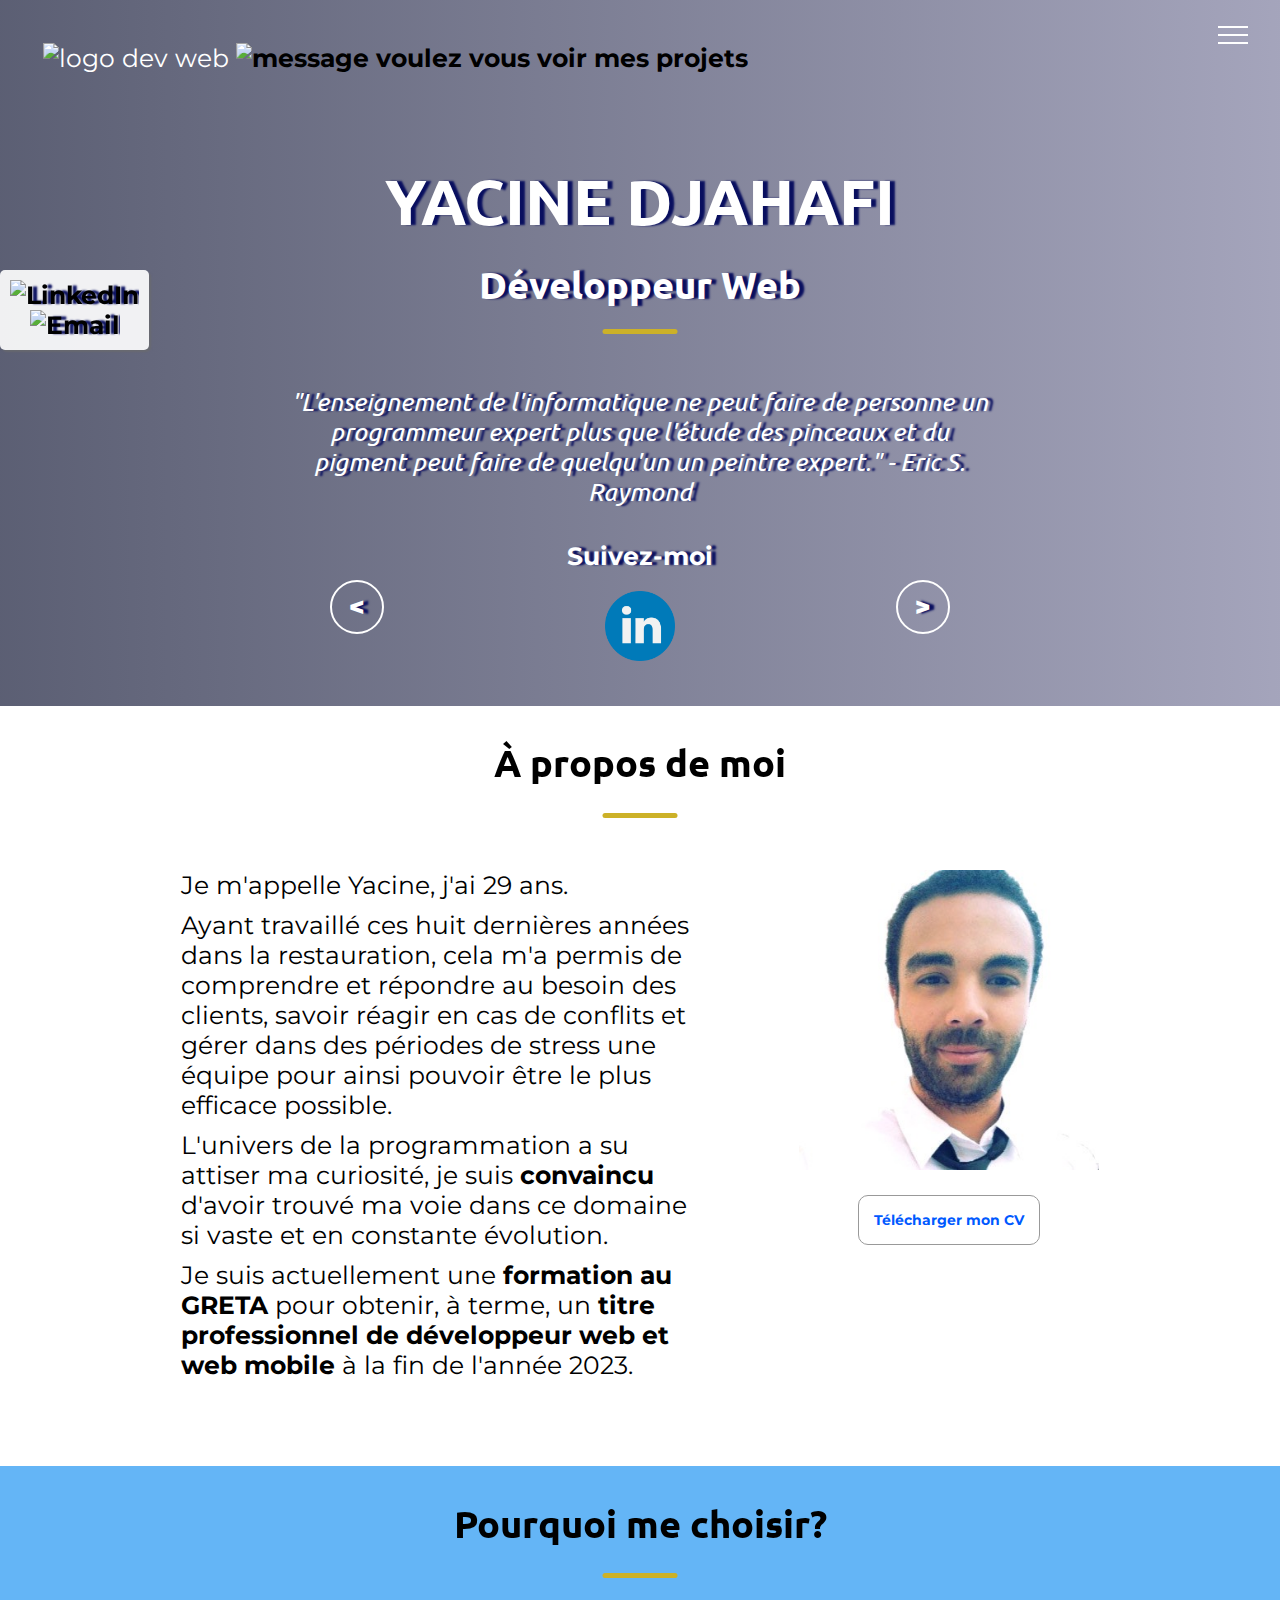
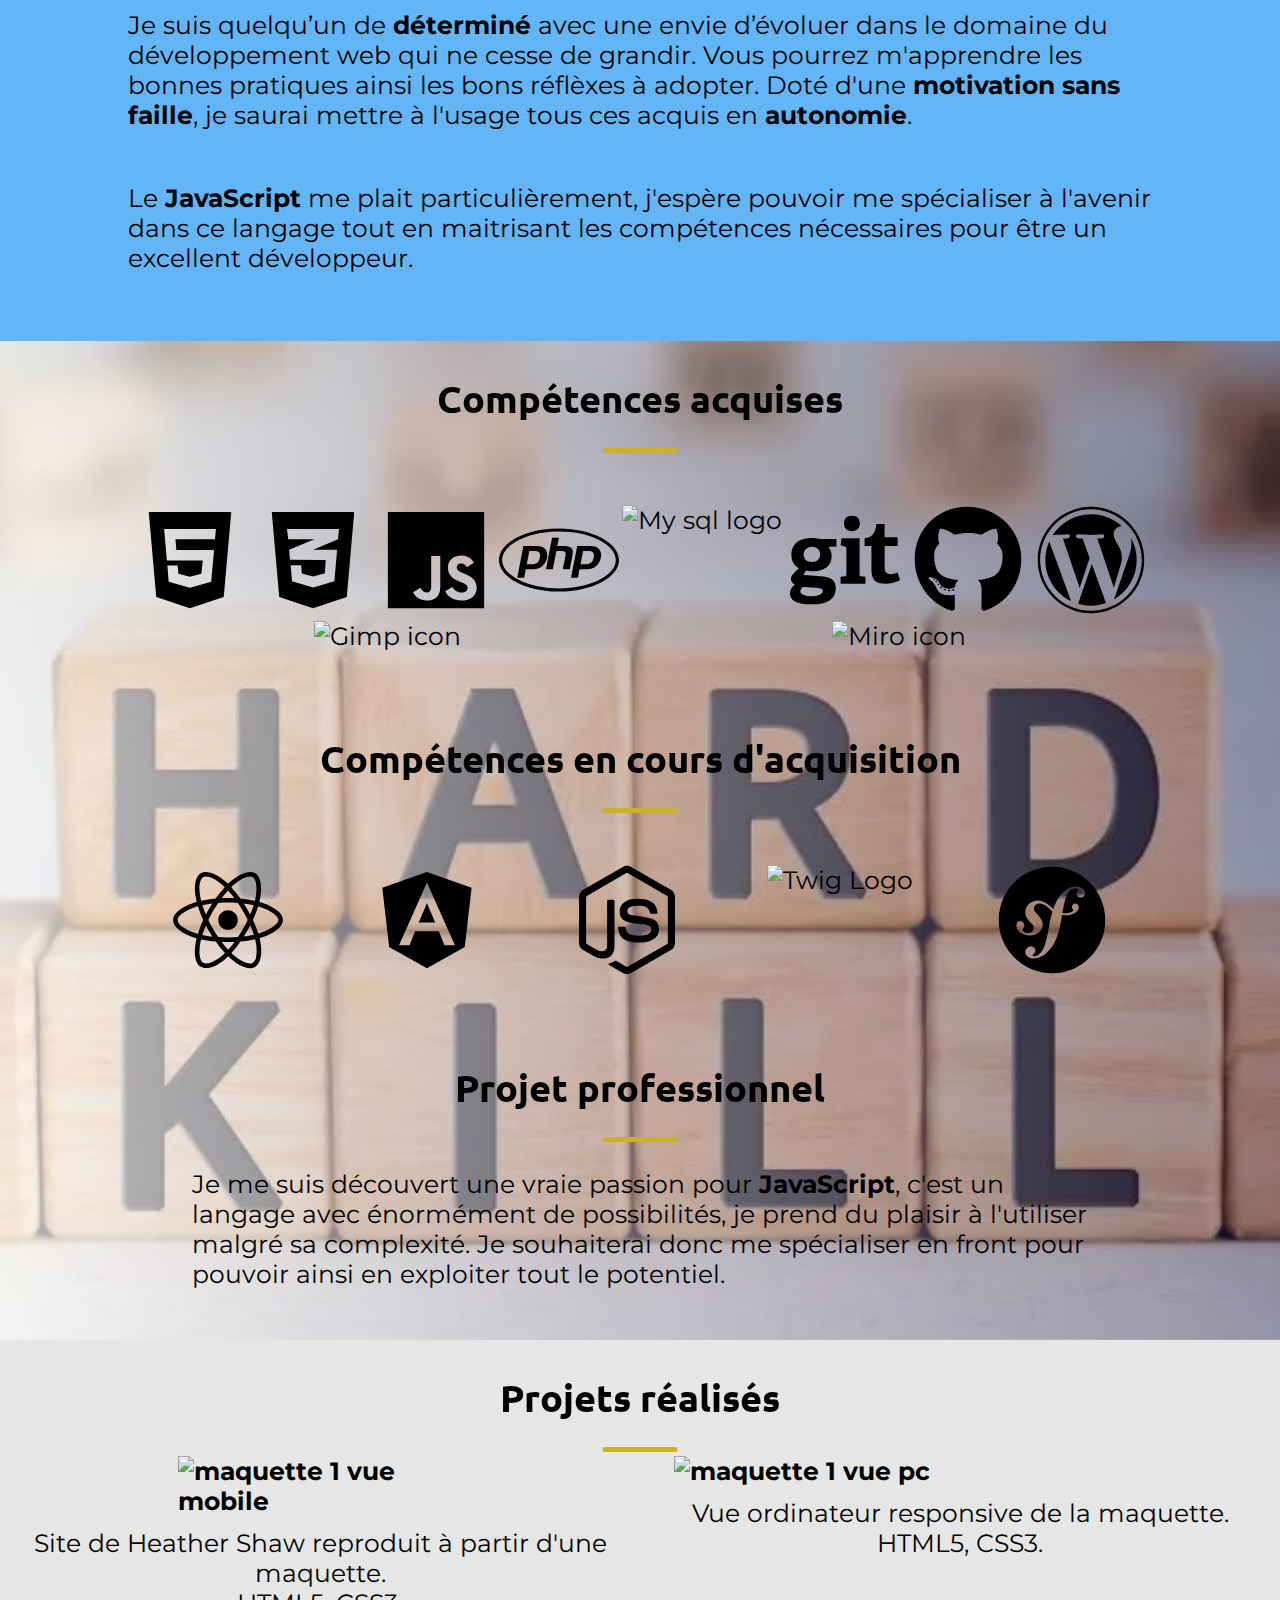
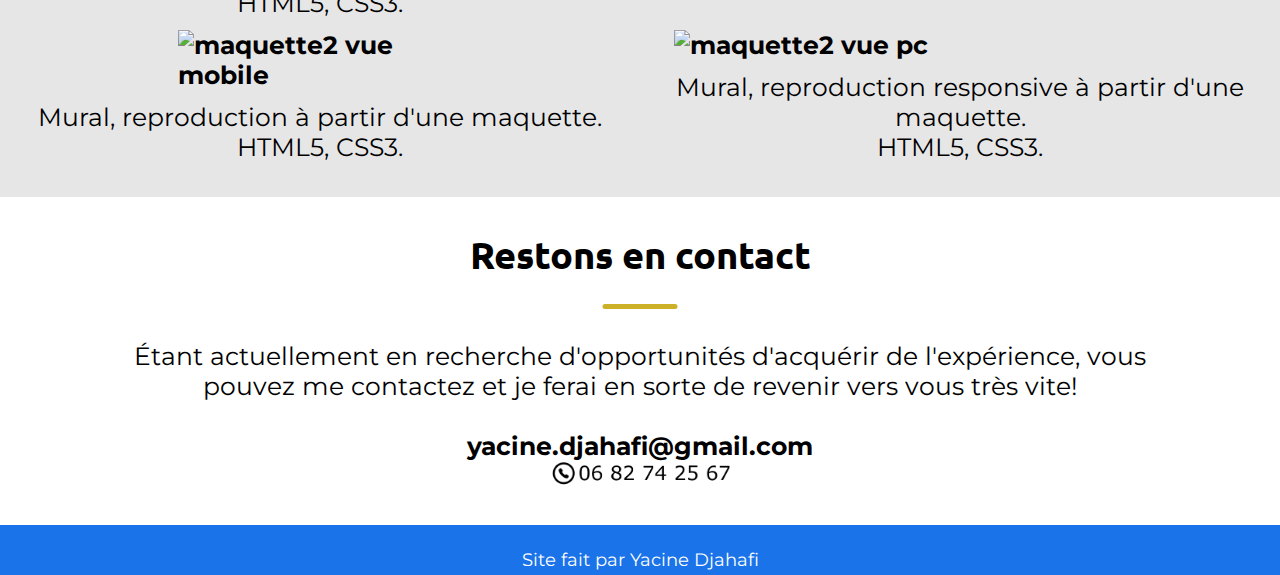
==== commit 8fb8dbd7: "0611" ====
--- a/index.html
+++ b/index.html
@@ -10,147 +10,207 @@
     <link href="https://fonts.googleapis.com/css2?family=Montserrat&display=swap" rel="stylesheet">
     <link href="https://fonts.googleapis.com/css2?family=Ubuntu:wght@300&display=swap" rel="stylesheet">
     <link href="https://fonts.googleapis.com/css2?family=Parisienne&display=swap" rel="stylesheet">
-    <link rel="stylesheet" href="https://cdnjs.cloudflare.com/ajax/libs/font-awesome/6.4.0/css/all.min.css" integrity="sha512-iecdLmaskl7CVkqkXNQ/ZH/XLlvWZOJyj7Yy7tcenmpD1ypASozpmT/E0iPtmFIB46ZmdtAc9eNBvH0H/ZpiBw==" crossorigin="anonymous" referrerpolicy="no-referrer">
     <script defer src="index.js"></script>
-    <!-- <script defer src="https://cdnjs.cloudflare.com/ajax/libs/animejs/2.0.2/anime.min.js"></script> -->
+    <script defer src="https://cdnjs.cloudflare.com/ajax/libs/animejs/2.0.2/anime.min.js"></script>
     <link rel="stylesheet" href="slider.css">
     <!-- icone sur l'onglet -->
     <link rel="shortcut icon" href="img/devweb2.png">
     <title>Yacine Djahafi | Portfolio</title>
 </head>
 <body>
+
     <div id="bgimg">
-        <header>
-
-            <div class="flexhead">
-                <div id="logo-dev">
-                    <img draggable="false" class="logo" src="img/devweb1.png" alt="logo dev web">
-                    <a draggable="false" href="#projets-container"><img draggable="false" src="img/message-hover.png" alt="message voulez vous voir mes projets"></a>
-                </div>
-                <ul id="flex-menu">
-                    <!-- <li><a href="#">Accueil</a></li> -->
-                    <li class="delay hidden-left"><a href="#section2">À propos</a></li>
-                    <li class="delay hidden-left"><a href="#projets-container">Projets</a></li>
-                    <li class="delay hidden-left"><a href="#contact">Contacts</a></li>
-                </ul> 
-                
-            </div>
-        </header>
-    
-        <!-- <div id="fixed-head">
+    <header>
+        
+        <div class="flexhead">
+            <div id="logo-dev">
+                <img draggable="false" class="logo" src="img/devweb1.png" alt="logo dev web">
+                <a draggable="false" href="#maquette"><img draggable="false" src="img/message-hover.png" alt="message voulez vous voir mes projets"></a>
+            </div> <!--<a href="https://www.flaticon.com/fr/icones-gratuites/developpeur" title="développeur icônes">Développeur icônes créées par Freepik - Flaticon</a> -->
+            <input type="checkbox" id="active"> <!--made by Yuhomyan https://codepen.io/yuhomyan/pen/ExKvNVa-->
+            <label for="active" class="menu-btn"><span></span></label>
+            <label for="active" class="close"></label>
+            <div class="wrapper">
+                <ul>
+                    <li><a href="#">Accueil</a></li>
+                    <li><a href="#section2">À propos</a></li>
+                    <li><a href="#maquette">Projets</a></li>
+                    <!-- <li><a href="#">Contacts</a></li> -->
+                </ul>
+        </div>
+    </div>
+    </header>
+        <div id="fixed-head">
             <p>Yacine Djahafi</p>
-        </div> -->
+        </div>
 
         <section id="section1">
-            <!-- CREER UNE ANIMATION -->
-            <h1 class = "delay hidden-left">YACINE DJAHAFI</h1><br><br>
-            <h2 class="delay hidden-right">Développeur Web Junior</h2> <br>
-
+            <h1 class = "animation">YACINE DJAHAFI</h1>
+            <h2>Développeur Web</h2> 
             <!-- Slider de citation -->
+            
             <div id="citation-container">
-                <div class="citationSlider">
-                    
-                    <p onclick="addSlide(-1)" class="previous hidden-left citation-delay">&lt;</p>
-                    <h3 class="citation-delay citations hidden-down">"L'enseignement de l'informatique ne peut faire de personne un programmeur expert plus que l'étude des pinceaux et du pigment peut faire de quelqu'un un peintre expert." - Eric S. Raymond</h3>
-                    <p onclick="addSlide(1)" class="next hidden-right citation-delay">></p>
-                </div>
+                <h3 id="citations">"L'enseignement de l'informatique ne peut faire de personne un programmeur expert plus que l'étude des pinceaux et du pigment peut faire de quelqu'un un peintre expert." - Eric S. Raymond</h3>
+                <p onclick="addSlide(-1)" href="" class="previous"><</p>
+                <p onclick="addSlide(1)" href="" class="next">></p>
             </div>
             <div class="reseaux">
-                <h4 class="hidden-up delay">Suivez-moi</h4>
-                <a draggable="false" target="_blank" href="https://www.linkedin.com/in/yacine-djahafi/"><img draggable="false" class="linkedin hidden-left" src="img/linkedin2.png" alt="logo de LinkedIn"></a>
-            </div>
-
+                <h4>Suivez-moi</h4>
+                <a target="_blank" href="https://www.linkedin.com/in/yacine-djahafi/"><img draggable="false" id="linkedin" src="img/linkedin2.png" alt="logo de LinkedIn"></a>
+            </div>
             <div class="mouse">
-                <!-- METTRE UNE SOURIS? -->
+                <!-- mettre un souris pour inviter à scroll -->
             </div>    
            
-            <!-- SIDEBAR -->
+            <!--  -->
             <div class="sidebar">
-                <a target="_blank" href="https://www.linkedin.com/in/yacine-djahafi/"><i class="fa-brands fa-linkedin icon"></i></a>
-                <a target="_blank" href="mailto:yacine.djahafi@gmail.com"><i class="fa-solid fa-envelope icon"></i></a>
-            </div>
+                <a target="_blank" href="https://www.linkedin.com/in/yacine-djahafi/" class="sidebarlink"><img draggable="false" id="logo-linkedin" src="img/linkedin.png" alt="LinkedIn" class="sidebaricon"></a>
+                <a target="_blank" href="mailto:yacine.djahafi@gmail.com" class="sidebarlink"><img draggable="false" id="logo-email" src="img/mail.png" alt="Email" class="sidebaricon"></a>
+                <!-- <a class="phone" target="_self href="" rel="noopener"><img id="logo-phone" src="img/phone.png" alt="Numéro de téléphone"></a> -->
+            <!-- faire fonctionner le téléphone -->
+            </div>
+
         </section>
-
+    </div>
         <section id="section2">
-            <h2 class="hidden-right">À propos de moi</h2>
+            <h2>À propos de moi</h2>
             <div class="flex">
-                <div class="section propos hidden-left second-delay">
+                <div class="section, propos">
                     <p>Je m'appelle Yacine, j'ai 29 ans.</p>
-                    <p>Déterminé, souriant, organisé et attentif au détail.</p>
-                    <p>J'ai travaillé ces huit dernières années dans la restauration.</p>
-                    <p>L'univers de la programmation a su attiser ma <strong>curiosité</strong>, elle ne fait que grandir depuis lors.</p>
-                    <p>Passionné de musique classique, je joue notamment du piano et depuis récemment du violon.</p>
+                    <p>Ayant travaillé ces huit dernières années dans la restauration, cela m'a permis de comprendre et répondre au besoin des clients, savoir réagir en cas de conflits et gérer dans des périodes de stress une équipe pour ainsi pouvoir être le plus efficace possible. </p>
+                    <p>L'univers de la programmation a su attiser ma curiosité, je suis <strong>convaincu</strong> d'avoir trouvé ma voie dans ce domaine si vaste et en constante évolution.</p>
                     <p>Je suis actuellement une <strong>formation au GRETA</strong> pour obtenir, à terme, un <strong>titre professionnel de développeur web et web mobile</strong> à la fin de l'année 2023.</p>
                 </div>
-                <div class="hidden-down">
+                <div>
                     <img draggable="false" id="ma-photo" src="img/photo.jpg" alt="photo de moi">
                     <p id="cv">
-                        <a href="img/YacineDjahafi-CV.pdf" target="_blank">Télécharger mon CV</a>
+                        <a href="img/Yacine Djahafi - CV.pdf" target="_blank">Télécharger mon CV</a>
                     </p>
                 </div>
             </div>
         </section>
-
-        <section class="section5">
-            <!-- Programme de la première partie de la formation -->
-            <h2>Compétences acquises</h2>
-            <!-- REMPLACER PAR ARBORESCENCE DE PROGRESSION -->
-            <div class="flex">
-                <div class="skill hidden-down"><svg xmlns="http://www.w3.org/2000/svg" viewBox="0 0 384 512"><!--! Font Awesome Pro 6.2.1 by @fontawesome - https://fontawesome.com License - https://fontawesome.com/license (Commercial License) Copyright 2022 Fonticons, Inc. --><path d="M0 32l34.9 395.8L191.5 480l157.6-52.2L384 32H0zm308.2 127.9H124.4l4.1 49.4h175.6l-13.6 148.4-97.9 27v.3h-1.1l-98.7-27.3-6-75.8h47.7L138 320l53.5 14.5 53.7-14.5 6-62.2H84.3L71.5 112.2h241.1l-4.4 47.7z"/></svg> </div>
-                <div class="skill hidden-up"><svg xmlns="http://www.w3.org/2000/svg" viewBox="0 0 384 512"><!--! Font Awesome Pro 6.2.1 by @fontawesome - https://fontawesome.com License - https://fontawesome.com/license (Commercial License) Copyright 2022 Fonticons, Inc. --><path d="M0 32l34.9 395.8L192 480l157.1-52.2L384 32H0zm313.1 80l-4.8 47.3L193 208.6l-.3.1h111.5l-12.8 146.6-98.2 28.7-98.8-29.2-6.4-73.9h48.9l3.2 38.3 52.6 13.3 54.7-15.4 3.7-61.6-166.3-.5v-.1l-.2.1-3.6-46.3L193.1 162l6.5-2.7H76.7L70.9 112h242.2z"/></svg></div>
-                <div class="skill hidden-down"><svg xmlns="http://www.w3.org/2000/svg" viewBox="0 0 448 512"><!--! Font Awesome Pro 6.2.1 by @fontawesome - https://fontawesome.com License - https://fontawesome.com/license (Commercial License) Copyright 2022 Fonticons, Inc. --><path d="M0 32v448h448V32H0zm243.8 349.4c0 43.6-25.6 63.5-62.9 63.5-33.7 0-53.2-17.4-63.2-38.5l34.3-20.7c6.6 11.7 12.6 21.6 27.1 21.6 13.8 0 22.6-5.4 22.6-26.5V237.7h42.1v143.7zm99.6 63.5c-39.1 0-64.4-18.6-76.7-43l34.3-19.8c9 14.7 20.8 25.6 41.5 25.6 17.4 0 28.6-8.7 28.6-20.8 0-14.4-11.4-19.5-30.7-28l-10.5-4.5c-30.4-12.9-50.5-29.2-50.5-63.5 0-31.6 24.1-55.6 61.6-55.6 26.8 0 46 9.3 59.8 33.7L368 290c-7.2-12.9-15-18-27.1-18-12.3 0-20.1 7.8-20.1 18 0 12.6 7.8 17.7 25.9 25.6l10.5 4.5c35.8 15.3 55.9 31 55.9 66.2 0 37.8-29.8 58.6-69.7 58.6z"/></svg></div>
-                <div class="skill hidden-up"><svg xmlns="http://www.w3.org/2000/svg" viewBox="0 0 640 512"><!--! Font Awesome Pro 6.2.1 by @fontawesome - https://fontawesome.com License - https://fontawesome.com/license (Commercial License) Copyright 2022 Fonticons, Inc. --><path d="M320 104.5c171.4 0 303.2 72.2 303.2 151.5S491.3 407.5 320 407.5c-171.4 0-303.2-72.2-303.2-151.5S148.7 104.5 320 104.5m0-16.8C143.3 87.7 0 163 0 256s143.3 168.3 320 168.3S640 349 640 256 496.7 87.7 320 87.7zM218.2 242.5c-7.9 40.5-35.8 36.3-70.1 36.3l13.7-70.6c38 0 63.8-4.1 56.4 34.3zM97.4 350.3h36.7l8.7-44.8c41.1 0 66.6 3 90.2-19.1 26.1-24 32.9-66.7 14.3-88.1-9.7-11.2-25.3-16.7-46.5-16.7h-70.7L97.4 350.3zm185.7-213.6h36.5l-8.7 44.8c31.5 0 60.7-2.3 74.8 10.7 14.8 13.6 7.7 31-8.3 113.1h-37c15.4-79.4 18.3-86 12.7-92-5.4-5.8-17.7-4.6-47.4-4.6l-18.8 96.6h-36.5l32.7-168.6zM505 242.5c-8 41.1-36.7 36.3-70.1 36.3l13.7-70.6c38.2 0 63.8-4.1 56.4 34.3zM384.2 350.3H421l8.7-44.8c43.2 0 67.1 2.5 90.2-19.1 26.1-24 32.9-66.7 14.3-88.1-9.7-11.2-25.3-16.7-46.5-16.7H417l-32.8 168.7z"/></svg></div>
-                <div class="skill hidden-down"><img draggable="false" src="img/serveur-sql.png" alt="My sql logo" class="logos"></div> <!-- <a href="https://www.flaticon.com/fr/icones-gratuites/sql" title="sql icônes">Sql icônes créées par juicy_fish - Flaticon</a>-->
-                <div class="skill hidden-up"><svg xmlns="http://www.w3.org/2000/svg" viewBox="0 0 512 512"><!--! Font Awesome Pro 6.2.1 by @fontawesome - https://fontawesome.com License - https://fontawesome.com/license (Commercial License) Copyright 2022 Fonticons, Inc. --><path d="M216.29 158.39H137C97 147.9 6.51 150.63 6.51 233.18c0 30.09 15 51.23 35 61-25.1 23-37 33.85-37 49.21 0 11 4.47 21.14 17.89 26.81C8.13 383.61 0 393.35 0 411.65c0 32.11 28.05 50.82 101.63 50.82 70.75 0 111.79-26.42 111.79-73.18 0-58.66-45.16-56.5-151.63-63l13.43-21.55c27.27 7.58 118.7 10 118.7-67.89 0-18.7-7.73-31.71-15-41.07l37.41-2.84zm-63.42 241.9c0 32.06-104.89 32.1-104.89 2.43 0-8.14 5.27-15 10.57-21.54 77.71 5.3 94.32 3.37 94.32 19.11zm-50.81-134.58c-52.8 0-50.46-71.16 1.2-71.16 49.54 0 50.82 71.16-1.2 71.16zm133.3 100.51v-32.1c26.75-3.66 27.24-2 27.24-11V203.61c0-8.5-2.05-7.38-27.24-16.26l4.47-32.92H324v168.71c0 6.51.4 7.32 6.51 8.14l20.73 2.84v32.1zm52.45-244.31c-23.17 0-36.59-13.43-36.59-36.61s13.42-35.77 36.59-35.77c23.58 0 37 12.62 37 35.77s-13.42 36.61-37 36.61zM512 350.46c-17.49 8.53-43.1 16.26-66.28 16.26-48.38 0-66.67-19.5-66.67-65.46V194.75c0-5.42 1.05-4.06-31.71-4.06V154.5c35.78-4.07 50-22 54.47-66.27h38.63c0 65.83-1.34 61.81 3.26 61.81H501v40.65h-60.56v97.15c0 6.92-4.92 51.41 60.57 26.84z"/></svg></div>
-                <div class="skill hidden-down"><svg xmlns="http://www.w3.org/2000/svg" viewBox="0 0 496 512"><!--! Font Awesome Pro 6.2.1 by @fontawesome - https://fontawesome.com License - https://fontawesome.com/license (Commercial License) Copyright 2022 Fonticons, Inc. --><path d="M165.9 397.4c0 2-2.3 3.6-5.2 3.6-3.3.3-5.6-1.3-5.6-3.6 0-2 2.3-3.6 5.2-3.6 3-.3 5.6 1.3 5.6 3.6zm-31.1-4.5c-.7 2 1.3 4.3 4.3 4.9 2.6 1 5.6 0 6.2-2s-1.3-4.3-4.3-5.2c-2.6-.7-5.5.3-6.2 2.3zm44.2-1.7c-2.9.7-4.9 2.6-4.6 4.9.3 2 2.9 3.3 5.9 2.6 2.9-.7 4.9-2.6 4.6-4.6-.3-1.9-3-3.2-5.9-2.9zM244.8 8C106.1 8 0 113.3 0 252c0 110.9 69.8 205.8 169.5 239.2 12.8 2.3 17.3-5.6 17.3-12.1 0-6.2-.3-40.4-.3-61.4 0 0-70 15-84.7-29.8 0 0-11.4-29.1-27.8-36.6 0 0-22.9-15.7 1.6-15.4 0 0 24.9 2 38.6 25.8 21.9 38.6 58.6 27.5 72.9 20.9 2.3-16 8.8-27.1 16-33.7-55.9-6.2-112.3-14.3-112.3-110.5 0-27.5 7.6-41.3 23.6-58.9-2.6-6.5-11.1-33.3 2.6-67.9 20.9-6.5 69 27 69 27 20-5.6 41.5-8.5 62.8-8.5s42.8 2.9 62.8 8.5c0 0 48.1-33.6 69-27 13.7 34.7 5.2 61.4 2.6 67.9 16 17.7 25.8 31.5 25.8 58.9 0 96.5-58.9 104.2-114.8 110.5 9.2 7.9 17 22.9 17 46.4 0 33.7-.3 75.4-.3 83.6 0 6.5 4.6 14.4 17.3 12.1C428.2 457.8 496 362.9 496 252 496 113.3 383.5 8 244.8 8zM97.2 352.9c-1.3 1-1 3.3.7 5.2 1.6 1.6 3.9 2.3 5.2 1 1.3-1 1-3.3-.7-5.2-1.6-1.6-3.9-2.3-5.2-1zm-10.8-8.1c-.7 1.3.3 2.9 2.3 3.9 1.6 1 3.6.7 4.3-.7.7-1.3-.3-2.9-2.3-3.9-2-.6-3.6-.3-4.3.7zm32.4 35.6c-1.6 1.3-1 4.3 1.3 6.2 2.3 2.3 5.2 2.6 6.5 1 1.3-1.3.7-4.3-1.3-6.2-2.2-2.3-5.2-2.6-6.5-1zm-11.4-14.7c-1.6 1-1.6 3.6 0 5.9 1.6 2.3 4.3 3.3 5.6 2.3 1.6-1.3 1.6-3.9 0-6.2-1.4-2.3-4-3.3-5.6-2z"/></svg></div>
-                <div class="skill hidden-up"><svg xmlns="http://www.w3.org/2000/svg" viewBox="0 0 512 512"><!--! Font Awesome Pro 6.2.1 by @fontawesome - https://fontawesome.com License - https://fontawesome.com/license (Commercial License) Copyright 2022 Fonticons, Inc. --><path d="M61.7 169.4l101.5 278C92.2 413 43.3 340.2 43.3 256c0-30.9 6.6-60.1 18.4-86.6zm337.9 75.9c0-26.3-9.4-44.5-17.5-58.7-10.8-17.5-20.9-32.4-20.9-49.9 0-19.6 14.8-37.8 35.7-37.8.9 0 1.8.1 2.8.2-37.9-34.7-88.3-55.9-143.7-55.9-74.3 0-139.7 38.1-177.8 95.9 5 .2 9.7.3 13.7.3 22.2 0 56.7-2.7 56.7-2.7 11.5-.7 12.8 16.2 1.4 17.5 0 0-11.5 1.3-24.3 2l77.5 230.4L249.8 247l-33.1-90.8c-11.5-.7-22.3-2-22.3-2-11.5-.7-10.1-18.2 1.3-17.5 0 0 35.1 2.7 56 2.7 22.2 0 56.7-2.7 56.7-2.7 11.5-.7 12.8 16.2 1.4 17.5 0 0-11.5 1.3-24.3 2l76.9 228.7 21.2-70.9c9-29.4 16-50.5 16-68.7zm-139.9 29.3l-63.8 185.5c19.1 5.6 39.2 8.7 60.1 8.7 24.8 0 48.5-4.3 70.6-12.1-.6-.9-1.1-1.9-1.5-2.9l-65.4-179.2zm183-120.7c.9 6.8 1.4 14 1.4 21.9 0 21.6-4 45.8-16.2 76.2l-65 187.9C426.2 403 468.7 334.5 468.7 256c0-37-9.4-71.8-26-102.1zM504 256c0 136.8-111.3 248-248 248C119.2 504 8 392.7 8 256 8 119.2 119.2 8 256 8c136.7 0 248 111.2 248 248zm-11.4 0c0-130.5-106.2-236.6-236.6-236.6C125.5 19.4 19.4 125.5 19.4 256S125.6 492.6 256 492.6c130.5 0 236.6-106.1 236.6-236.6z"/></svg></div>
-                <div class="skill hidden-down"><img draggable="false" src="img/GIMP.svg" alt="Gimp icon" class="logos"></div>
-                <div class="skill hidden-up"><img draggable="false" id="miro" src="img/miro.svg" alt="Miro icon" class="logos"></div>
-            </div>
-
-            <h2>Compétences en cours d'acquisition</h2>
-            <div class="flex">
-                <div class="skill hidden-up"><svg xmlns="http://www.w3.org/2000/svg" viewBox="0 0 512 512"><!--! Font Awesome Pro 6.4.0 by @fontawesome - https://fontawesome.com License - https://fontawesome.com/license (Commercial License) Copyright 2023 Fonticons, Inc. --><path d="M418.2 177.2c-5.4-1.8-10.8-3.5-16.2-5.1.9-3.7 1.7-7.4 2.5-11.1 12.3-59.6 4.2-107.5-23.1-123.3-26.3-15.1-69.2.6-112.6 38.4-4.3 3.7-8.5 7.6-12.5 11.5-2.7-2.6-5.5-5.2-8.3-7.7-45.5-40.4-91.1-57.4-118.4-41.5-26.2 15.2-34 60.3-23 116.7 1.1 5.6 2.3 11.1 3.7 16.7-6.4 1.8-12.7 3.8-18.6 5.9C38.3 196.2 0 225.4 0 255.6c0 31.2 40.8 62.5 96.3 81.5 4.5 1.5 9 3 13.6 4.3-1.5 6-2.8 11.9-4 18-10.5 55.5-2.3 99.5 23.9 114.6 27 15.6 72.4-.4 116.6-39.1 3.5-3.1 7-6.3 10.5-9.7 4.4 4.3 9 8.4 13.6 12.4 42.8 36.8 85.1 51.7 111.2 36.6 27-15.6 35.8-62.9 24.4-120.5-.9-4.4-1.9-8.9-3-13.5 3.2-.9 6.3-1.9 9.4-2.9 57.7-19.1 99.5-50 99.5-81.7 0-30.3-39.4-59.7-93.8-78.4zM282.9 92.3c37.2-32.4 71.9-45.1 87.7-36 16.9 9.7 23.4 48.9 12.8 100.4-.7 3.4-1.4 6.7-2.3 10-22.2-5-44.7-8.6-67.3-10.6-13-18.6-27.2-36.4-42.6-53.1 3.9-3.7 7.7-7.2 11.7-10.7zM167.2 307.5c5.1 8.7 10.3 17.4 15.8 25.9-15.6-1.7-31.1-4.2-46.4-7.5 4.4-14.4 9.9-29.3 16.3-44.5 4.6 8.8 9.3 17.5 14.3 26.1zm-30.3-120.3c14.4-3.2 29.7-5.8 45.6-7.8-5.3 8.3-10.5 16.8-15.4 25.4-4.9 8.5-9.7 17.2-14.2 26-6.3-14.9-11.6-29.5-16-43.6zm27.4 68.9c6.6-13.8 13.8-27.3 21.4-40.6s15.8-26.2 24.4-38.9c15-1.1 30.3-1.7 45.9-1.7s31 .6 45.9 1.7c8.5 12.6 16.6 25.5 24.3 38.7s14.9 26.7 21.7 40.4c-6.7 13.8-13.9 27.4-21.6 40.8-7.6 13.3-15.7 26.2-24.2 39-14.9 1.1-30.4 1.6-46.1 1.6s-30.9-.5-45.6-1.4c-8.7-12.7-16.9-25.7-24.6-39s-14.8-26.8-21.5-40.6zm180.6 51.2c5.1-8.8 9.9-17.7 14.6-26.7 6.4 14.5 12 29.2 16.9 44.3-15.5 3.5-31.2 6.2-47 8 5.4-8.4 10.5-17 15.5-25.6zm14.4-76.5c-4.7-8.8-9.5-17.6-14.5-26.2-4.9-8.5-10-16.9-15.3-25.2 16.1 2 31.5 4.7 45.9 8-4.6 14.8-10 29.2-16.1 43.4zM256.2 118.3c10.5 11.4 20.4 23.4 29.6 35.8-19.8-.9-39.7-.9-59.5 0 9.8-12.9 19.9-24.9 29.9-35.8zM140.2 57c16.8-9.8 54.1 4.2 93.4 39 2.5 2.2 5 4.6 7.6 7-15.5 16.7-29.8 34.5-42.9 53.1-22.6 2-45 5.5-67.2 10.4-1.3-5.1-2.4-10.3-3.5-15.5-9.4-48.4-3.2-84.9 12.6-94zm-24.5 263.6c-4.2-1.2-8.3-2.5-12.4-3.9-21.3-6.7-45.5-17.3-63-31.2-10.1-7-16.9-17.8-18.8-29.9 0-18.3 31.6-41.7 77.2-57.6 5.7-2 11.5-3.8 17.3-5.5 6.8 21.7 15 43 24.5 63.6-9.6 20.9-17.9 42.5-24.8 64.5zm116.6 98c-16.5 15.1-35.6 27.1-56.4 35.3-11.1 5.3-23.9 5.8-35.3 1.3-15.9-9.2-22.5-44.5-13.5-92 1.1-5.6 2.3-11.2 3.7-16.7 22.4 4.8 45 8.1 67.9 9.8 13.2 18.7 27.7 36.6 43.2 53.4-3.2 3.1-6.4 6.1-9.6 8.9zm24.5-24.3c-10.2-11-20.4-23.2-30.3-36.3 9.6.4 19.5.6 29.5.6 10.3 0 20.4-.2 30.4-.7-9.2 12.7-19.1 24.8-29.6 36.4zm130.7 30c-.9 12.2-6.9 23.6-16.5 31.3-15.9 9.2-49.8-2.8-86.4-34.2-4.2-3.6-8.4-7.5-12.7-11.5 15.3-16.9 29.4-34.8 42.2-53.6 22.9-1.9 45.7-5.4 68.2-10.5 1 4.1 1.9 8.2 2.7 12.2 4.9 21.6 5.7 44.1 2.5 66.3zm18.2-107.5c-2.8.9-5.6 1.8-8.5 2.6-7-21.8-15.6-43.1-25.5-63.8 9.6-20.4 17.7-41.4 24.5-62.9 5.2 1.5 10.2 3.1 15 4.7 46.6 16 79.3 39.8 79.3 58 0 19.6-34.9 44.9-84.8 61.4zm-149.7-15c25.3 0 45.8-20.5 45.8-45.8s-20.5-45.8-45.8-45.8c-25.3 0-45.8 20.5-45.8 45.8s20.5 45.8 45.8 45.8z"/></svg></div>
-                <div class="skill hidden-down"><svg xmlns="http://www.w3.org/2000/svg" viewBox="0 0 448 512"><!--! Font Awesome Pro 6.2.1 by @fontawesome - https://fontawesome.com License - https://fontawesome.com/license (Commercial License) Copyright 2022 Fonticons, Inc. --><path d="M185.7 268.1h76.2l-38.1-91.6-38.1 91.6zM223.8 32L16 106.4l31.8 275.7 176 97.9 176-97.9 31.8-275.7zM354 373.8h-48.6l-26.2-65.4H168.6l-26.2 65.4H93.7L223.8 81.5z"/></svg></div>
-                <div class="skill hidden-up"><svg xmlns="http://www.w3.org/2000/svg" viewBox="0 0 448 512"><!--! Font Awesome Pro 6.2.1 by @fontawesome - https://fontawesome.com License - https://fontawesome.com/license (Commercial License) Copyright 2022 Fonticons, Inc. --><path d="M224 508c-6.7 0-13.5-1.8-19.4-5.2l-61.7-36.5c-9.2-5.2-4.7-7-1.7-8 12.3-4.3 14.8-5.2 27.9-12.7 1.4-.8 3.2-.5 4.6.4l47.4 28.1c1.7 1 4.1 1 5.7 0l184.7-106.6c1.7-1 2.8-3 2.8-5V149.3c0-2.1-1.1-4-2.9-5.1L226.8 37.7c-1.7-1-4-1-5.7 0L36.6 144.3c-1.8 1-2.9 3-2.9 5.1v213.1c0 2 1.1 4 2.9 4.9l50.6 29.2c27.5 13.7 44.3-2.4 44.3-18.7V167.5c0-3 2.4-5.3 5.4-5.3h23.4c2.9 0 5.4 2.3 5.4 5.3V378c0 36.6-20 57.6-54.7 57.6-10.7 0-19.1 0-42.5-11.6l-48.4-27.9C8.1 389.2.7 376.3.7 362.4V149.3c0-13.8 7.4-26.8 19.4-33.7L204.6 9c11.7-6.6 27.2-6.6 38.8 0l184.7 106.7c12 6.9 19.4 19.8 19.4 33.7v213.1c0 13.8-7.4 26.7-19.4 33.7L243.4 502.8c-5.9 3.4-12.6 5.2-19.4 5.2zm149.1-210.1c0-39.9-27-50.5-83.7-58-57.4-7.6-63.2-11.5-63.2-24.9 0-11.1 4.9-25.9 47.4-25.9 37.9 0 51.9 8.2 57.7 33.8.5 2.4 2.7 4.2 5.2 4.2h24c1.5 0 2.9-.6 3.9-1.7s1.5-2.6 1.4-4.1c-3.7-44.1-33-64.6-92.2-64.6-52.7 0-84.1 22.2-84.1 59.5 0 40.4 31.3 51.6 81.8 56.6 60.5 5.9 65.2 14.8 65.2 26.7 0 20.6-16.6 29.4-55.5 29.4-48.9 0-59.6-12.3-63.2-36.6-.4-2.6-2.6-4.5-5.3-4.5h-23.9c-3 0-5.3 2.4-5.3 5.3 0 31.1 16.9 68.2 97.8 68.2 58.4-.1 92-23.2 92-63.4z"/></svg></div>
-                <div class="skill hidden-down"><img draggable="false" id="twig" src="img/twig1.png" alt="Twig Logo" class="logos"></div>
-                <div class="skill hidden-up"><svg xmlns="http://www.w3.org/2000/svg" viewBox="0 0 512 512"><!--! Font Awesome Pro 6.2.1 by @fontawesome - https://fontawesome.com License - https://fontawesome.com/license (Commercial License) Copyright 2022 Fonticons, Inc. --><path d="M256 8C119 8 8 119 8 256s111 248 248 248 248-111 248-248S393 8 256 8zm133.74 143.54c-11.47.41-19.4-6.45-19.77-16.87-.27-9.18 6.68-13.44 6.53-18.85-.23-6.55-10.16-6.82-12.87-6.67-39.78 1.29-48.59 57-58.89 113.85 21.43 3.15 36.65-.72 45.14-6.22 12-7.75-3.34-15.72-1.42-24.56 4-18.16 32.55-19 32 5.3-.36 17.86-25.92 41.81-77.6 35.7-10.76 59.52-18.35 115-58.2 161.72-29 34.46-58.4 39.82-71.58 40.26-24.65.85-41-12.31-41.58-29.84-.56-17 14.45-26.26 24.31-26.59 21.89-.75 30.12 25.67 14.88 34-12.09 9.71.11 12.61 2.05 12.55 10.42-.36 17.34-5.51 22.18-9 24-20 33.24-54.86 45.35-118.35 8.19-49.66 17-78 18.23-82-16.93-12.75-27.08-28.55-49.85-34.72-15.61-4.23-25.12-.63-31.81 7.83-7.92 10-5.29 23 2.37 30.7l12.63 14c15.51 17.93 24 31.87 20.8 50.62-5.06 29.93-40.72 52.9-82.88 39.94-36-11.11-42.7-36.56-38.38-50.62 7.51-24.15 42.36-11.72 34.62 13.6-2.79 8.6-4.92 8.68-6.28 13.07-4.56 14.77 41.85 28.4 51-1.39 4.47-14.52-5.3-21.71-22.25-39.85-28.47-31.75-16-65.49 2.95-79.67C204.23 140.13 251.94 197 262 205.29c37.17-109 100.53-105.46 102.43-105.53 25.16-.81 44.19 10.59 44.83 28.65.25 7.69-4.17 22.59-19.52 23.13z"/></svg></div>
-            </div>
-
-            <h2>Projet professionnel</h2>
-                <div>
-                    <p id="skillprogress">Je me suis découvert une vraie passion pour <strong>JavaScript</strong>, c'est un langage avec énormément de possibilités, je prend du plaisir à l'utiliser malgré sa complexité.
-                        J'espère pouvoir me spécialiser à l'avenir dans ce langage tout en maitrisant toutes les compétences nécessaires pour être un excellent développeur. <br>Je souhaite monter en compétences en front ainsi qu'en back end.</p>
-                </div>
-        </section>
-
-        <section id="section7">
-            <h2>Projets réalisés</h2>
-            <!-- SLIDER DES PROJETS REALISES OU EN COURS -->
-            <div id="projets-container">
-                <a class="projet hidden-right" draggable="false" target="_blank" href="https://yacinedjahafi.github.io/Snake.github.io/"><img draggable="false" src="img/projets/Snake.png" alt="" ></a>
-            <div class="sliderprojet">
-                <p onclick="Slider(-1)" class="previousSlide hidden-up">&lt;</p>
-                <p onclick="Slider(1)" class="nextSlide hidden-down">></p>
-                </div>
-                <p id="description"><span><strong>Jeu du Snake</strong></span><br>Projet réalisé pour s'entrainer sur les fonctions, sur les évènements et l'importation de fonctions. Un système de points a été ajouté récemment.</p>
-            </div>
-        </section>
-
-        <section id="contact">
-            <h2>Restons en contact</h2>
+        <!-- <section>
+            <h2>Le début de l'aventure</h2> 
+        </section> -->
+    
+    <!-- <section id="section3">
+        <h2>Stages</h2>
+        <div class="stage section">
+            <p>J'ai la <strong>chance</strong> de pouvoir effectuer deux stages au cours de cette formation.</p>
+            <p>Cela nous permettra de valider nos acquis, d'apprendre beaucoup plus ainsi que se familiariser avec un environnement de travail dans un cadre professionnel.</p>
+            <div><p class="text">Le premier stage devra s'effectuer du 11 avril au 5 mai.</p></div>
+            <div><p class="text">Le second du 11 juillet au 8 septembre.</p></div>
+        </div>
+    </section> -->
+    <section id="section4">
+        <h2>Pourquoi me choisir?</h2>
+        <!-- Mettre le projet pro lorsqu'il sera terminé -->
+        <div class="section">
+            <p class="text">Je suis quelqu’un de <strong>déterminé</strong> avec une envie d’évoluer dans le domaine du développement web qui ne cesse de grandir. Vous pourrez m'apprendre les bonnes pratiques ainsi les bons réflèxes à adopter. Doté d'une <strong>motivation sans faille</strong>, je saurai mettre à l'usage tous ces acquis en <strong>autonomie</strong>.</p>
+            <p class="text">Le <strong>JavaScript</strong> me plait particulièrement, j'espère pouvoir me spécialiser à l'avenir dans ce langage tout en maitrisant les compétences nécessaires pour être un excellent développeur.</p>
+        </div>
+    </section>
+    <section class="section5">
+        <!-- Programme de la première partie de la formation -->
+        <h2>Compétences acquises</h2>
+        <!-- arborescence de la progression (miro) -->
+        <div class="flex">
+            <div class="skill"><svg xmlns="http://www.w3.org/2000/svg" viewBox="0 0 384 512"><!--! Font Awesome Pro 6.2.1 by @fontawesome - https://fontawesome.com License - https://fontawesome.com/license (Commercial License) Copyright 2022 Fonticons, Inc. --><path d="M0 32l34.9 395.8L191.5 480l157.6-52.2L384 32H0zm308.2 127.9H124.4l4.1 49.4h175.6l-13.6 148.4-97.9 27v.3h-1.1l-98.7-27.3-6-75.8h47.7L138 320l53.5 14.5 53.7-14.5 6-62.2H84.3L71.5 112.2h241.1l-4.4 47.7z"/></svg> </div>
+            <div class="skill"><svg xmlns="http://www.w3.org/2000/svg" viewBox="0 0 384 512"><!--! Font Awesome Pro 6.2.1 by @fontawesome - https://fontawesome.com License - https://fontawesome.com/license (Commercial License) Copyright 2022 Fonticons, Inc. --><path d="M0 32l34.9 395.8L192 480l157.1-52.2L384 32H0zm313.1 80l-4.8 47.3L193 208.6l-.3.1h111.5l-12.8 146.6-98.2 28.7-98.8-29.2-6.4-73.9h48.9l3.2 38.3 52.6 13.3 54.7-15.4 3.7-61.6-166.3-.5v-.1l-.2.1-3.6-46.3L193.1 162l6.5-2.7H76.7L70.9 112h242.2z"/></svg></div>
+            <div class="skill"><svg xmlns="http://www.w3.org/2000/svg" viewBox="0 0 448 512"><!--! Font Awesome Pro 6.2.1 by @fontawesome - https://fontawesome.com License - https://fontawesome.com/license (Commercial License) Copyright 2022 Fonticons, Inc. --><path d="M0 32v448h448V32H0zm243.8 349.4c0 43.6-25.6 63.5-62.9 63.5-33.7 0-53.2-17.4-63.2-38.5l34.3-20.7c6.6 11.7 12.6 21.6 27.1 21.6 13.8 0 22.6-5.4 22.6-26.5V237.7h42.1v143.7zm99.6 63.5c-39.1 0-64.4-18.6-76.7-43l34.3-19.8c9 14.7 20.8 25.6 41.5 25.6 17.4 0 28.6-8.7 28.6-20.8 0-14.4-11.4-19.5-30.7-28l-10.5-4.5c-30.4-12.9-50.5-29.2-50.5-63.5 0-31.6 24.1-55.6 61.6-55.6 26.8 0 46 9.3 59.8 33.7L368 290c-7.2-12.9-15-18-27.1-18-12.3 0-20.1 7.8-20.1 18 0 12.6 7.8 17.7 25.9 25.6l10.5 4.5c35.8 15.3 55.9 31 55.9 66.2 0 37.8-29.8 58.6-69.7 58.6z"/></svg></div>
+            <div class="skill"><svg xmlns="http://www.w3.org/2000/svg" viewBox="0 0 640 512"><!--! Font Awesome Pro 6.2.1 by @fontawesome - https://fontawesome.com License - https://fontawesome.com/license (Commercial License) Copyright 2022 Fonticons, Inc. --><path d="M320 104.5c171.4 0 303.2 72.2 303.2 151.5S491.3 407.5 320 407.5c-171.4 0-303.2-72.2-303.2-151.5S148.7 104.5 320 104.5m0-16.8C143.3 87.7 0 163 0 256s143.3 168.3 320 168.3S640 349 640 256 496.7 87.7 320 87.7zM218.2 242.5c-7.9 40.5-35.8 36.3-70.1 36.3l13.7-70.6c38 0 63.8-4.1 56.4 34.3zM97.4 350.3h36.7l8.7-44.8c41.1 0 66.6 3 90.2-19.1 26.1-24 32.9-66.7 14.3-88.1-9.7-11.2-25.3-16.7-46.5-16.7h-70.7L97.4 350.3zm185.7-213.6h36.5l-8.7 44.8c31.5 0 60.7-2.3 74.8 10.7 14.8 13.6 7.7 31-8.3 113.1h-37c15.4-79.4 18.3-86 12.7-92-5.4-5.8-17.7-4.6-47.4-4.6l-18.8 96.6h-36.5l32.7-168.6zM505 242.5c-8 41.1-36.7 36.3-70.1 36.3l13.7-70.6c38.2 0 63.8-4.1 56.4 34.3zM384.2 350.3H421l8.7-44.8c43.2 0 67.1 2.5 90.2-19.1 26.1-24 32.9-66.7 14.3-88.1-9.7-11.2-25.3-16.7-46.5-16.7H417l-32.8 168.7z"/></svg></div>
+            <div class="skill"><img draggable="false" src="img/serveur-sql.png" alt="My sql logo" class="logos"></div> <!-- <a href="https://www.flaticon.com/fr/icones-gratuites/sql" title="sql icônes">Sql icônes créées par juicy_fish - Flaticon</a>-->
+            <div class="skill"><svg xmlns="http://www.w3.org/2000/svg" viewBox="0 0 512 512"><!--! Font Awesome Pro 6.2.1 by @fontawesome - https://fontawesome.com License - https://fontawesome.com/license (Commercial License) Copyright 2022 Fonticons, Inc. --><path d="M216.29 158.39H137C97 147.9 6.51 150.63 6.51 233.18c0 30.09 15 51.23 35 61-25.1 23-37 33.85-37 49.21 0 11 4.47 21.14 17.89 26.81C8.13 383.61 0 393.35 0 411.65c0 32.11 28.05 50.82 101.63 50.82 70.75 0 111.79-26.42 111.79-73.18 0-58.66-45.16-56.5-151.63-63l13.43-21.55c27.27 7.58 118.7 10 118.7-67.89 0-18.7-7.73-31.71-15-41.07l37.41-2.84zm-63.42 241.9c0 32.06-104.89 32.1-104.89 2.43 0-8.14 5.27-15 10.57-21.54 77.71 5.3 94.32 3.37 94.32 19.11zm-50.81-134.58c-52.8 0-50.46-71.16 1.2-71.16 49.54 0 50.82 71.16-1.2 71.16zm133.3 100.51v-32.1c26.75-3.66 27.24-2 27.24-11V203.61c0-8.5-2.05-7.38-27.24-16.26l4.47-32.92H324v168.71c0 6.51.4 7.32 6.51 8.14l20.73 2.84v32.1zm52.45-244.31c-23.17 0-36.59-13.43-36.59-36.61s13.42-35.77 36.59-35.77c23.58 0 37 12.62 37 35.77s-13.42 36.61-37 36.61zM512 350.46c-17.49 8.53-43.1 16.26-66.28 16.26-48.38 0-66.67-19.5-66.67-65.46V194.75c0-5.42 1.05-4.06-31.71-4.06V154.5c35.78-4.07 50-22 54.47-66.27h38.63c0 65.83-1.34 61.81 3.26 61.81H501v40.65h-60.56v97.15c0 6.92-4.92 51.41 60.57 26.84z"/></svg></div>
+            <div class="skill"><svg xmlns="http://www.w3.org/2000/svg" viewBox="0 0 496 512"><!--! Font Awesome Pro 6.2.1 by @fontawesome - https://fontawesome.com License - https://fontawesome.com/license (Commercial License) Copyright 2022 Fonticons, Inc. --><path d="M165.9 397.4c0 2-2.3 3.6-5.2 3.6-3.3.3-5.6-1.3-5.6-3.6 0-2 2.3-3.6 5.2-3.6 3-.3 5.6 1.3 5.6 3.6zm-31.1-4.5c-.7 2 1.3 4.3 4.3 4.9 2.6 1 5.6 0 6.2-2s-1.3-4.3-4.3-5.2c-2.6-.7-5.5.3-6.2 2.3zm44.2-1.7c-2.9.7-4.9 2.6-4.6 4.9.3 2 2.9 3.3 5.9 2.6 2.9-.7 4.9-2.6 4.6-4.6-.3-1.9-3-3.2-5.9-2.9zM244.8 8C106.1 8 0 113.3 0 252c0 110.9 69.8 205.8 169.5 239.2 12.8 2.3 17.3-5.6 17.3-12.1 0-6.2-.3-40.4-.3-61.4 0 0-70 15-84.7-29.8 0 0-11.4-29.1-27.8-36.6 0 0-22.9-15.7 1.6-15.4 0 0 24.9 2 38.6 25.8 21.9 38.6 58.6 27.5 72.9 20.9 2.3-16 8.8-27.1 16-33.7-55.9-6.2-112.3-14.3-112.3-110.5 0-27.5 7.6-41.3 23.6-58.9-2.6-6.5-11.1-33.3 2.6-67.9 20.9-6.5 69 27 69 27 20-5.6 41.5-8.5 62.8-8.5s42.8 2.9 62.8 8.5c0 0 48.1-33.6 69-27 13.7 34.7 5.2 61.4 2.6 67.9 16 17.7 25.8 31.5 25.8 58.9 0 96.5-58.9 104.2-114.8 110.5 9.2 7.9 17 22.9 17 46.4 0 33.7-.3 75.4-.3 83.6 0 6.5 4.6 14.4 17.3 12.1C428.2 457.8 496 362.9 496 252 496 113.3 383.5 8 244.8 8zM97.2 352.9c-1.3 1-1 3.3.7 5.2 1.6 1.6 3.9 2.3 5.2 1 1.3-1 1-3.3-.7-5.2-1.6-1.6-3.9-2.3-5.2-1zm-10.8-8.1c-.7 1.3.3 2.9 2.3 3.9 1.6 1 3.6.7 4.3-.7.7-1.3-.3-2.9-2.3-3.9-2-.6-3.6-.3-4.3.7zm32.4 35.6c-1.6 1.3-1 4.3 1.3 6.2 2.3 2.3 5.2 2.6 6.5 1 1.3-1.3.7-4.3-1.3-6.2-2.2-2.3-5.2-2.6-6.5-1zm-11.4-14.7c-1.6 1-1.6 3.6 0 5.9 1.6 2.3 4.3 3.3 5.6 2.3 1.6-1.3 1.6-3.9 0-6.2-1.4-2.3-4-3.3-5.6-2z"/></svg></div>
+            <div class="skill"><svg xmlns="http://www.w3.org/2000/svg" viewBox="0 0 512 512"><!--! Font Awesome Pro 6.2.1 by @fontawesome - https://fontawesome.com License - https://fontawesome.com/license (Commercial License) Copyright 2022 Fonticons, Inc. --><path d="M61.7 169.4l101.5 278C92.2 413 43.3 340.2 43.3 256c0-30.9 6.6-60.1 18.4-86.6zm337.9 75.9c0-26.3-9.4-44.5-17.5-58.7-10.8-17.5-20.9-32.4-20.9-49.9 0-19.6 14.8-37.8 35.7-37.8.9 0 1.8.1 2.8.2-37.9-34.7-88.3-55.9-143.7-55.9-74.3 0-139.7 38.1-177.8 95.9 5 .2 9.7.3 13.7.3 22.2 0 56.7-2.7 56.7-2.7 11.5-.7 12.8 16.2 1.4 17.5 0 0-11.5 1.3-24.3 2l77.5 230.4L249.8 247l-33.1-90.8c-11.5-.7-22.3-2-22.3-2-11.5-.7-10.1-18.2 1.3-17.5 0 0 35.1 2.7 56 2.7 22.2 0 56.7-2.7 56.7-2.7 11.5-.7 12.8 16.2 1.4 17.5 0 0-11.5 1.3-24.3 2l76.9 228.7 21.2-70.9c9-29.4 16-50.5 16-68.7zm-139.9 29.3l-63.8 185.5c19.1 5.6 39.2 8.7 60.1 8.7 24.8 0 48.5-4.3 70.6-12.1-.6-.9-1.1-1.9-1.5-2.9l-65.4-179.2zm183-120.7c.9 6.8 1.4 14 1.4 21.9 0 21.6-4 45.8-16.2 76.2l-65 187.9C426.2 403 468.7 334.5 468.7 256c0-37-9.4-71.8-26-102.1zM504 256c0 136.8-111.3 248-248 248C119.2 504 8 392.7 8 256 8 119.2 119.2 8 256 8c136.7 0 248 111.2 248 248zm-11.4 0c0-130.5-106.2-236.6-236.6-236.6C125.5 19.4 19.4 125.5 19.4 256S125.6 492.6 256 492.6c130.5 0 236.6-106.1 236.6-236.6z"/></svg></div>
+            <div class="skill"><img draggable="false" src="img/GIMP.svg" alt="Gimp icon" class="logos"></div>
+            <div class="skill"><img draggable="false" id="miro" src="img/miro.svg" alt="Miro icon" class="logos"></div>
+         </div>
+    <!-- </section> -->
+    <!-- <section id="section6" class="acquerir"> -->
+        <h2>Compétences en cours d'acquisition</h2>
+        <div class="flex">
+            <div class="skill"><svg xmlns="http://www.w3.org/2000/svg" viewBox="0 0 512 512"><!--! Font Awesome Pro 6.4.0 by @fontawesome - https://fontawesome.com License - https://fontawesome.com/license (Commercial License) Copyright 2023 Fonticons, Inc. --><path d="M418.2 177.2c-5.4-1.8-10.8-3.5-16.2-5.1.9-3.7 1.7-7.4 2.5-11.1 12.3-59.6 4.2-107.5-23.1-123.3-26.3-15.1-69.2.6-112.6 38.4-4.3 3.7-8.5 7.6-12.5 11.5-2.7-2.6-5.5-5.2-8.3-7.7-45.5-40.4-91.1-57.4-118.4-41.5-26.2 15.2-34 60.3-23 116.7 1.1 5.6 2.3 11.1 3.7 16.7-6.4 1.8-12.7 3.8-18.6 5.9C38.3 196.2 0 225.4 0 255.6c0 31.2 40.8 62.5 96.3 81.5 4.5 1.5 9 3 13.6 4.3-1.5 6-2.8 11.9-4 18-10.5 55.5-2.3 99.5 23.9 114.6 27 15.6 72.4-.4 116.6-39.1 3.5-3.1 7-6.3 10.5-9.7 4.4 4.3 9 8.4 13.6 12.4 42.8 36.8 85.1 51.7 111.2 36.6 27-15.6 35.8-62.9 24.4-120.5-.9-4.4-1.9-8.9-3-13.5 3.2-.9 6.3-1.9 9.4-2.9 57.7-19.1 99.5-50 99.5-81.7 0-30.3-39.4-59.7-93.8-78.4zM282.9 92.3c37.2-32.4 71.9-45.1 87.7-36 16.9 9.7 23.4 48.9 12.8 100.4-.7 3.4-1.4 6.7-2.3 10-22.2-5-44.7-8.6-67.3-10.6-13-18.6-27.2-36.4-42.6-53.1 3.9-3.7 7.7-7.2 11.7-10.7zM167.2 307.5c5.1 8.7 10.3 17.4 15.8 25.9-15.6-1.7-31.1-4.2-46.4-7.5 4.4-14.4 9.9-29.3 16.3-44.5 4.6 8.8 9.3 17.5 14.3 26.1zm-30.3-120.3c14.4-3.2 29.7-5.8 45.6-7.8-5.3 8.3-10.5 16.8-15.4 25.4-4.9 8.5-9.7 17.2-14.2 26-6.3-14.9-11.6-29.5-16-43.6zm27.4 68.9c6.6-13.8 13.8-27.3 21.4-40.6s15.8-26.2 24.4-38.9c15-1.1 30.3-1.7 45.9-1.7s31 .6 45.9 1.7c8.5 12.6 16.6 25.5 24.3 38.7s14.9 26.7 21.7 40.4c-6.7 13.8-13.9 27.4-21.6 40.8-7.6 13.3-15.7 26.2-24.2 39-14.9 1.1-30.4 1.6-46.1 1.6s-30.9-.5-45.6-1.4c-8.7-12.7-16.9-25.7-24.6-39s-14.8-26.8-21.5-40.6zm180.6 51.2c5.1-8.8 9.9-17.7 14.6-26.7 6.4 14.5 12 29.2 16.9 44.3-15.5 3.5-31.2 6.2-47 8 5.4-8.4 10.5-17 15.5-25.6zm14.4-76.5c-4.7-8.8-9.5-17.6-14.5-26.2-4.9-8.5-10-16.9-15.3-25.2 16.1 2 31.5 4.7 45.9 8-4.6 14.8-10 29.2-16.1 43.4zM256.2 118.3c10.5 11.4 20.4 23.4 29.6 35.8-19.8-.9-39.7-.9-59.5 0 9.8-12.9 19.9-24.9 29.9-35.8zM140.2 57c16.8-9.8 54.1 4.2 93.4 39 2.5 2.2 5 4.6 7.6 7-15.5 16.7-29.8 34.5-42.9 53.1-22.6 2-45 5.5-67.2 10.4-1.3-5.1-2.4-10.3-3.5-15.5-9.4-48.4-3.2-84.9 12.6-94zm-24.5 263.6c-4.2-1.2-8.3-2.5-12.4-3.9-21.3-6.7-45.5-17.3-63-31.2-10.1-7-16.9-17.8-18.8-29.9 0-18.3 31.6-41.7 77.2-57.6 5.7-2 11.5-3.8 17.3-5.5 6.8 21.7 15 43 24.5 63.6-9.6 20.9-17.9 42.5-24.8 64.5zm116.6 98c-16.5 15.1-35.6 27.1-56.4 35.3-11.1 5.3-23.9 5.8-35.3 1.3-15.9-9.2-22.5-44.5-13.5-92 1.1-5.6 2.3-11.2 3.7-16.7 22.4 4.8 45 8.1 67.9 9.8 13.2 18.7 27.7 36.6 43.2 53.4-3.2 3.1-6.4 6.1-9.6 8.9zm24.5-24.3c-10.2-11-20.4-23.2-30.3-36.3 9.6.4 19.5.6 29.5.6 10.3 0 20.4-.2 30.4-.7-9.2 12.7-19.1 24.8-29.6 36.4zm130.7 30c-.9 12.2-6.9 23.6-16.5 31.3-15.9 9.2-49.8-2.8-86.4-34.2-4.2-3.6-8.4-7.5-12.7-11.5 15.3-16.9 29.4-34.8 42.2-53.6 22.9-1.9 45.7-5.4 68.2-10.5 1 4.1 1.9 8.2 2.7 12.2 4.9 21.6 5.7 44.1 2.5 66.3zm18.2-107.5c-2.8.9-5.6 1.8-8.5 2.6-7-21.8-15.6-43.1-25.5-63.8 9.6-20.4 17.7-41.4 24.5-62.9 5.2 1.5 10.2 3.1 15 4.7 46.6 16 79.3 39.8 79.3 58 0 19.6-34.9 44.9-84.8 61.4zm-149.7-15c25.3 0 45.8-20.5 45.8-45.8s-20.5-45.8-45.8-45.8c-25.3 0-45.8 20.5-45.8 45.8s20.5 45.8 45.8 45.8z"/></svg></div>
+            <div class="skill"><svg xmlns="http://www.w3.org/2000/svg" viewBox="0 0 448 512"><!--! Font Awesome Pro 6.2.1 by @fontawesome - https://fontawesome.com License - https://fontawesome.com/license (Commercial License) Copyright 2022 Fonticons, Inc. --><path d="M185.7 268.1h76.2l-38.1-91.6-38.1 91.6zM223.8 32L16 106.4l31.8 275.7 176 97.9 176-97.9 31.8-275.7zM354 373.8h-48.6l-26.2-65.4H168.6l-26.2 65.4H93.7L223.8 81.5z"/></svg></div>
+            <div class="skill"><svg xmlns="http://www.w3.org/2000/svg" viewBox="0 0 448 512"><!--! Font Awesome Pro 6.2.1 by @fontawesome - https://fontawesome.com License - https://fontawesome.com/license (Commercial License) Copyright 2022 Fonticons, Inc. --><path d="M224 508c-6.7 0-13.5-1.8-19.4-5.2l-61.7-36.5c-9.2-5.2-4.7-7-1.7-8 12.3-4.3 14.8-5.2 27.9-12.7 1.4-.8 3.2-.5 4.6.4l47.4 28.1c1.7 1 4.1 1 5.7 0l184.7-106.6c1.7-1 2.8-3 2.8-5V149.3c0-2.1-1.1-4-2.9-5.1L226.8 37.7c-1.7-1-4-1-5.7 0L36.6 144.3c-1.8 1-2.9 3-2.9 5.1v213.1c0 2 1.1 4 2.9 4.9l50.6 29.2c27.5 13.7 44.3-2.4 44.3-18.7V167.5c0-3 2.4-5.3 5.4-5.3h23.4c2.9 0 5.4 2.3 5.4 5.3V378c0 36.6-20 57.6-54.7 57.6-10.7 0-19.1 0-42.5-11.6l-48.4-27.9C8.1 389.2.7 376.3.7 362.4V149.3c0-13.8 7.4-26.8 19.4-33.7L204.6 9c11.7-6.6 27.2-6.6 38.8 0l184.7 106.7c12 6.9 19.4 19.8 19.4 33.7v213.1c0 13.8-7.4 26.7-19.4 33.7L243.4 502.8c-5.9 3.4-12.6 5.2-19.4 5.2zm149.1-210.1c0-39.9-27-50.5-83.7-58-57.4-7.6-63.2-11.5-63.2-24.9 0-11.1 4.9-25.9 47.4-25.9 37.9 0 51.9 8.2 57.7 33.8.5 2.4 2.7 4.2 5.2 4.2h24c1.5 0 2.9-.6 3.9-1.7s1.5-2.6 1.4-4.1c-3.7-44.1-33-64.6-92.2-64.6-52.7 0-84.1 22.2-84.1 59.5 0 40.4 31.3 51.6 81.8 56.6 60.5 5.9 65.2 14.8 65.2 26.7 0 20.6-16.6 29.4-55.5 29.4-48.9 0-59.6-12.3-63.2-36.6-.4-2.6-2.6-4.5-5.3-4.5h-23.9c-3 0-5.3 2.4-5.3 5.3 0 31.1 16.9 68.2 97.8 68.2 58.4-.1 92-23.2 92-63.4z"/></svg></div>
+            <div class="skill"><img draggable="false" id="twig" src="img/twig1.png" alt="Twig Logo" class="logos"></div>
+            <div class="skill"><svg xmlns="http://www.w3.org/2000/svg" viewBox="0 0 512 512"><!--! Font Awesome Pro 6.2.1 by @fontawesome - https://fontawesome.com License - https://fontawesome.com/license (Commercial License) Copyright 2022 Fonticons, Inc. --><path d="M256 8C119 8 8 119 8 256s111 248 248 248 248-111 248-248S393 8 256 8zm133.74 143.54c-11.47.41-19.4-6.45-19.77-16.87-.27-9.18 6.68-13.44 6.53-18.85-.23-6.55-10.16-6.82-12.87-6.67-39.78 1.29-48.59 57-58.89 113.85 21.43 3.15 36.65-.72 45.14-6.22 12-7.75-3.34-15.72-1.42-24.56 4-18.16 32.55-19 32 5.3-.36 17.86-25.92 41.81-77.6 35.7-10.76 59.52-18.35 115-58.2 161.72-29 34.46-58.4 39.82-71.58 40.26-24.65.85-41-12.31-41.58-29.84-.56-17 14.45-26.26 24.31-26.59 21.89-.75 30.12 25.67 14.88 34-12.09 9.71.11 12.61 2.05 12.55 10.42-.36 17.34-5.51 22.18-9 24-20 33.24-54.86 45.35-118.35 8.19-49.66 17-78 18.23-82-16.93-12.75-27.08-28.55-49.85-34.72-15.61-4.23-25.12-.63-31.81 7.83-7.92 10-5.29 23 2.37 30.7l12.63 14c15.51 17.93 24 31.87 20.8 50.62-5.06 29.93-40.72 52.9-82.88 39.94-36-11.11-42.7-36.56-38.38-50.62 7.51-24.15 42.36-11.72 34.62 13.6-2.79 8.6-4.92 8.68-6.28 13.07-4.56 14.77 41.85 28.4 51-1.39 4.47-14.52-5.3-21.71-22.25-39.85-28.47-31.75-16-65.49 2.95-79.67C204.23 140.13 251.94 197 262 205.29c37.17-109 100.53-105.46 102.43-105.53 25.16-.81 44.19 10.59 44.83 28.65.25 7.69-4.17 22.59-19.52 23.13z"/></svg></div>
+        </div>
+    <!-- </section> -->
+    <!-- <section class="section5"> -->
+        <!-- Langages en plein apprentissage -->
+        <h2>Projet professionnel</h2>
+            <div>
+                <p id="skillprogress">Je me suis découvert une vraie passion pour <strong>JavaScript</strong>, c'est un langage avec énormément de possibilités, je prend du plaisir à l'utiliser malgré sa complexité.
+                    Je souhaiterai donc me spécialiser en front pour pouvoir ainsi en exploiter tout le potentiel.</p>
+            </div>
+    </section>
+    <section id="section7">
+        <!-- CREER UN SLIDER -->
+        <div>
+
+        </div>
+
+        <h2>Projets réalisés</h2>
+        <ul id="maquette">
+            <li>
+                <figure>
+                    <a target="_blank" href="https://yacinedjahafi.github.io/Maquette-1.github.io/"><img draggable="false" id="maqmob1" src="img/maqu1mobi.png" alt="maquette 1 vue mobile" class="maqmob"></a>
+                    <figcaption>Site de Heather Shaw reproduit à partir d'une maquette. <br>HTML5, CSS3.</figcaption>
+                </figure>
+            </li>
+            <li>
+                <figure>
+                    <a target="_blank" href="https://yacinedjahafi.github.io/Maquette-1.github.io/"><img draggable="false" src="img/maqu1pc.png" alt="maquette 1 vue pc" class="maqpc"></a>
+                    <figcaption>Vue ordinateur responsive de la maquette. <br>HTML5, CSS3.</figcaption>
+                </figure>
+            </li>
+            <li>
+                <figure>
+                    <a target="_blank" href="https://yacinedjahafi.github.io/Maquette-2.github.io/"><img draggable="false" src="img/maqu2mobi.png" alt="maquette2 vue mobile" class="maqmob"></a>
+                    <figcaption>Mural, reproduction à partir d'une maquette. <br>HTML5, CSS3.</figcaption>
+                </figure>
+            </li>
+            <li>
+                <figure>
+                    <a target="_blank" href="https://yacinedjahafi.github.io/Maquette-2.github.io/"><img draggable="false" src="img/maqu2pc.png" alt="maquette2 vue pc" class="maqpc"></a>
+                    <figcaption>Mural, reproduction responsive à partir d'une maquette. <br>HTML5, CSS3.</figcaption>
+                </figure>
+            </li>
+        </ul>
+    </section>
+<!-- CREATION DU SLIDER -->
+        <!-- 
+        <section>
+            <h3>Welcome to the slider zone V2</h3>
+            <img id="slide" draggable="false" src="img/maqu1pc.png" alt="">
+            <div class="preview">
+                <p class="precedent" onclick="changeSlide(-1)"><</p>
+                <p class="suivant" onclick="changeSlide(1)">></p>
+                <ul>
+                    <li><img id="image0" src="img/0.jpg" onclick="thumbnail(1)" alt=""></li>
+                    <li><img id="image1" src="img/1.jpg" onclick="thumbnail(2)" alt=""></li>
+                </ul> -->
+
+    <!-- </section>
+    <form action="#" method="post">
+        <div></div>
+    </form>      FORMULAIRE DE CONTACT  => regarder sur formspree.io pour form sans backend     -->
+
+    <section id="contact">
+        <h2>Restons en contact</h2>
+        <br>
+        <p>Étant actuellement en recherche d'opportunités d'acquérir de l'expérience, vous pouvez me contactez et je ferai en sorte de revenir vers vous très vite!</p>
+        <br>
+        <p><a href="mailto:yacine.djahafi@gmail.com">yacine.djahafi@gmail.com</a>
             <br>
-            <p>Étant actuellement en recherche d'opportunités pour acquérir de l'expérience, vous pouvez me contactez et je ferai en sorte de revenir vers vous très vite!</p>
-            <br>
-            <p><a href="mailto:yacine.djahafi@gmail.com">yacine.djahafi@gmail.com</a>
-                <br>
-                <!-- numéro de téléphone en img pour éviter un maximum les bot -->
-                <img draggable="false" id="phone-number" src="img/tel.png" alt="">
-            </p>
-        </section>
+            <!-- numéro de téléphone en img pour éviter un maximum les bot -->
+            <img draggable="false" id="phone-number" src="img/tel.png" alt="">
+        </p>
+    </section>
     <footer>
         <p>Site fait par Yacine Djahafi</p>
     </footer>
-</div>
+
 </body>
 </html>--- a/style.css
+++ b/style.css
@@ -1,28 +1,21 @@
-html{
-    scroll-behavior: smooth;
-    overflow-x: hidden;
-}
 *{
     margin: 0;
     padding: 0;
     list-style: none;
+    font-size: 1rem ;
     text-decoration: none;
-    /* box-sizing: border-box;
-    border: red solid 1px; */
+
 }
 body{
     line-height: 1.2rem;
     font-family: 'Montserrat', sans-serif;
+    /* font-family: "Open Sans", "Helvetica Neue", Helvetica, Arial, sans-serif; */
 }
 header, #section1{
     color: #ffffff;
 }
-.logo{
-    width: 90px;
-    margin: 25px 0 0 25px;
-}
-.linkedin{
-    width: 80px;
+#linkedin{
+    width: 50px;
     margin-top: 2%;
 }
 h1, h2{
@@ -33,17 +26,19 @@
     margin-top: 20px;
 }
 /* animation h1 */
+/* .class */
+
 /* bannière */
-/* #fixed-head{
+#fixed-head{
     background-color: rgba(34, 113, 231, 0.836);
     text-shadow: none;
     position: fixed;
     top: 0px;
     width: 100vw;
     height: 8vh;
-    z-index: 3; 
-}*/
-/* mettre transition */
+    z-index: 3;
+    /* mettre transition */
+}
 #fixed-head p{
     text-align: center;
     font-size: 40px;
@@ -71,9 +66,6 @@
 .section{
     padding-bottom: 20px;
 }
-.section p{
-    margin: 2px 1vw;
-}
 #section1{
     text-align: center;
     padding: 5% 10% 5% 10%;
@@ -90,32 +82,34 @@
     background-color: #64b5f6;
 }
 .section5{
-    /* background:linear-gradient(to right, rgba(255, 255, 255, 0.507)), rgba(1, 1, 66, 0.158);
+    /* background-color: #42a5f5; */
+    background:linear-gradient(to right, rgba(255, 255, 255, 0.692), rgba(1, 1, 66, 0.356)),  no-repeat url("img/hard-skill2.jpg");
     background-size: cover;
-    background-position: center; */
-    background-color: rgb(236, 236, 236);
-}
+    background-position: center;
+}
+/* #section6{
+    background-color: #42a5f5;
+} */
 #section7{
+    /* background-color: #2196f3; */
     background-color: #dbdbdbaf;
 }
 #contact p{
     text-align: center;
+    
     width: 80vw;
 }
 #phone-number{
     width: 60vw;
     position: relative;
     bottom: 15px;
-}
+
+  }
 a{
     color: black;
-}
-#contact a{
-    color: rgba(229, 245, 4, 0.658);
     font-weight: 700;
-    transition: 0.5s;
-}
-#contact a:hover{
+}
+a:hover{
     color: rgb(8, 76, 137);
 }
 #bgimg{
@@ -125,19 +119,21 @@
     background-position:center;
     background-attachment: fixed;
 }
-.icon{
-    text-shadow: none;
-    font-size: 25px;
-}
+.logo{
+    width: 60px;
+    margin: 30px 0 0 30px;
+}
+
+
 #ma-photo{
     width: 300px;
     margin-bottom: 25px;
 }
 /* appliquer un hover? */
+
 .sidebar{
     position: fixed;
-    z-index: 5;
-    top: 20%;
+    top: 30%;
     left: 0px;
     background-color: rgba(255, 255, 255, 0.911);
     box-shadow: 2px 2px 2px #6b6b6bb0;
@@ -149,10 +145,160 @@
 #logo-email, #logo-phone, #logo-linkedin{ 
     width: 30px;
 }
+
+
+/* Début du navigateur */
+html{
+    scroll-behavior: smooth;
+}
+.wrapper{
+    position: fixed;
+    top: 0;
+    right: -100%;
+    height: 100%;
+    width: 100%;
+    background: hsla(0, 0%, 0%, 0.95);
+    transition: all 0.5s ease-in-out;
+    z-index: 3;
+}
+#active:checked ~ .wrapper{
+    right:0;
+}
+.menu-btn{
+    position: fixed;
+    z-index: 5;
+    right: 10px;
+    top: 10px;
+    height: 50px;
+    width: 60px;
+    text-align: center;
+    line-height: 50px;
+    border-radius: 50%;
+    font-size: 20px;
+    cursor: pointer;
+    transition: all 0.3s ease-in-out;
+}
 svg, .logos{
     width: 120px;
     height: 110px;
 }
+.menu-btn span,
+.menu-btn:before,
+.menu-btn:after{
+    content: "";
+    position: absolute;
+    top: calc(50% - 1px);
+    left: 30%;
+    width: 40%;
+    border-bottom: 2px solid #ffffff;
+    transition: transform .6s cubic-bezier(0.215, 0.61, 0.355, 1);
+}
+.menu-btn:before{
+    transform: translateY(-8px);
+}
+.menu-btn:after{
+    transform: translateY(8px);
+  }
+.close {
+    z-index: 3;
+    width: 100%;
+    height: 100%;
+    pointer-events: none;
+    transition: background .6s;
+}
+  /* closing animation */
+#active:checked + .menu-btn span {
+      transform: scaleX(0);
+}
+#active:checked + .menu-btn:before {
+      transform: rotate(45deg);
+    border-color: #fff;
+}
+  #active:checked + .menu-btn:after {
+      transform: rotate(-45deg);
+    border-color: #fff;
+}
+.wrapper ul{
+    position: absolute;
+    top: 60%;
+    left: 50%;
+    height: 90%;
+    transform: translate(-50%, -50%);
+    list-style: none;
+    text-align: center;
+}
+.wrapper ul li{
+    height: 10%;
+    margin: 15px 0;
+}
+.wrapper ul li a{
+    text-decoration: none;
+    font-size: 30px;
+    font-weight: 500;
+    padding: 5px 30px;
+    color: rgb(233, 233, 233);
+    border-radius: 50px;
+    position: absolute;
+    line-height: 30px;
+    margin: 5px 30px;
+    opacity: 0;
+    transition: all 0.3s ease;
+    transition: transform .6s cubic-bezier(0.215, 0.61, 0.355, 1);
+}
+.wrapper ul li a:after{
+    position: absolute;
+    content: "";
+    background: #fff;
+    width: 100%;
+    height: 100%;
+    left: 0;
+    top: 0;
+    border-radius: 50px;
+    transform: scaleY(0);
+    z-index: -1;
+    transition: transform 0.3s ease;
+}
+.wrapper ul li a:hover:after{
+    transform: scaleY(1);
+}
+.wrapper ul li a:hover{
+    color: #1a73e8;
+}
+  input[type="checkbox"]{
+    display: none;
+}
+.content{
+    position: absolute;
+    top: 50%;
+    left: 50%;
+    transform: translate(-50%, -50%);
+    z-index: -1;
+    text-align: center;
+    width: 100%;
+    color: #202020;
+}
+.content .title{
+    font-size: 40px;
+    font-weight: 700;
+}
+.content p{
+    font-size: 35px;
+    font-weight: 600;
+}
+#active:checked ~ .wrapper ul li a{
+    opacity: 1;
+}
+.wrapper ul li a{
+    transition: opacity 1.2s, transform 1.2s cubic-bezier(0.215, 0.61, 0.355, 1);
+    transform: translateX(100px);
+}
+#active:checked ~ .wrapper ul li a{
+      transform: none;
+      transition-timing-function: ease, cubic-bezier(.1,1.3,.3,1);
+     transition-delay: .6s;
+    transform: translateX(-100px);
+}
+/* Fin du navigateur */
 h1{
     font-size: 2.5rem;
 }
@@ -176,7 +322,6 @@
     transform: translateX(-50%);
     border-radius: 5px;
     bottom: 2px;
-    margin: 6px auto;
 }
 h3{
     width: 80%;
@@ -202,35 +347,12 @@
     margin: 2%;
 }
 p{
+    margin: 0 25px;
     padding-bottom: 2%;
 }
 .flexhead{
     display: flex;
     flex-wrap: wrap;
-}
-
-#flex-menu{
-    display: flex;
-    position: absolute;
-    min-width: 30vw;
-    right: 1vh;
-}
-#flex-menu li{
-    margin: 2vh 2vw;
-    /* width: 124px; */
-    height: 34px;
-    font-weight: 300;
-}
-#flex-menu li a{
-
-    color: white;
-    
-}
-#flex-menu li a:hover{
-    background: -webkit-linear-gradient(white,#1a73e8);
-    background-clip: text;
-    -webkit-text-fill-color: transparent;
-    transition: 0.4s;
 }
 #eponge{
     width: 11%;
@@ -284,203 +406,91 @@
     top: 20px;
 }
 @media screen and (max-width: 759px) {
-    #contact p{
-        padding: 0;
-        margin: 0 auto;
-    }
-    html{
-        overflow-x: hidden;
-    }
-    #flex-menu{
-        display: none;
-    }
-    #contact{
-        background-color: #dbdbdbaf
-    }
-    /* SLIDER CITATION VUE TELEPHONE */
     #citation-container{
-        margin: auto;
-        height: 250px;
-        width: 60vw;
+        height: 230px;
     }
     #citations{
         position: static;
     }
     .previous, .next{
-        position: absolute;
-        bottom: 39vh;
+        position:absolute;
+        top: 350px;
         cursor: pointer;
         font-weight: 900;
         font-size: 25px;
         border: 2px solid white;
         border-radius: 50%;
         width: 20px;
-        padding: 8px;
-        /* transition: 1s; */
+        padding: 10px;
+        transition:0.5s;
     }
     .previous{
-        left: 5vw;
+        right: 330px;
     }
     .next{
-        right: 5vw;
-    }
-    /* SLIDER PROJET VUE TELEPHONE */
-    #projets-container img{
-        width: 97vw;
-        height: 30vh;
-    }
-    .hidden-down, .hidden-left, .hidden-right, .hidden-up{
-        transition: all 2s;
-    }
-    #projets-container #description span{
-        display: block;
-        margin: auto;
-        width: 50vw;
-    }
-    #description{
-        width: 80vw;
-        margin: 0 auto;
-    }
-    #projets-container{
-        margin: 50px auto 0 auto;
-        text-align: center;
-        height: 63vh;
-    }
-    .projet{
-        position: static;
-    }
-    .previousSlide, .nextSlide{
-        cursor: pointer;
-        font-weight: 900;
-        font-size: 25px;
-        border: 2px solid rgb(94, 94, 94);
-        border-radius: 50%;
-        width: 20px;
-        padding: 9px;
-    }
-    #description{
-        margin-top: 20px;
-    }
-    .sliderprojet{
-        display: flex;
-        position: absolute;
-        gap: 60vw;
-        width: 98vw;
-        margin: auto;
-    }
-    .previousSlide{
-        margin: 10px 0 0 10vw;
-    }
-   .nextSlide{
-        margin: 10px 10vw 0 0;
-    } 
-    .previousSlide:hover{
-        transform: scale(1.1);
-        color: rgb(28, 100, 233);
-        border: 2px solid rgb(28, 100, 233);
-    }
-    .nextSlide:hover{
-        transform: scale(1.1);
-        color: rgb(28, 100, 233);
-        border: 2px solid rgb(28, 100, 233);
-    }
+        left: 330px;
+    }
+
+}
+.previous:hover, .next:hover{
+    /* faire hover */
+    transform: scale(1.1);
+    color: rgb(28, 100, 233);
+    border: 2px solid rgb(28, 100, 233);
+    /* text-shadow: rgb(255, 213, 44) 2px 2px 10px ; */
+    
 }
 @media screen and (min-width:760px){
-    p{
-        margin: 0 auto;
-    }
-    .section5{
-        /* background-color: #42a5f5; */
-        background:linear-gradient(to right, rgba(255, 255, 255, 0.507), rgba(1, 1, 66, 0.158)),  no-repeat url("img/hard-skill2.jpg");
-        background-size: cover;
-        background-position: center;
-    }
     /* enlever menu et mettre en dur dans la bannière */
     #fixed-head{
         height: 80px;
     }
-    /* CITATION SLIDER */
     #citation-container{
         height: 135px;
     }
     #citations{
-        margin: auto;
-        width: 70vw;
-    }
-    .citationSlider{
-        display: flex;
-        position: absolute;
-    }   
-    .sliderprojet{
-        display: flex;
-        position: absolute;
-        gap: 60vw;
-        width: 100%;
-        margin: auto;
-    }
-    #description{
-        margin: 50px auto;
-        line-height: 1.5rem;
-        font-size: 20px;
-        width: 60vw;
-    }
-    .citationSlider{
-        width: 80vw;
-    }
-    .citationSlider h3{
-        margin: 0;
-        width: 80%;
-        font-size: 25px;
-        margin: auto;
+        position: static;
     }
     .previous, .next{
+        position:absolute;
+        top: 580px;
         cursor: pointer;
         font-weight: 900;
         font-size: 25px;
         border: 2px solid white;
         border-radius: 50%;
         width: 30px;
-        height: 30px;
         padding: 10px;
-        /* transition: 1s; */
-        margin: 0 2vw;
+        transition: 0.5s;
+    }
+    .previous{
+       left: 330px;
+    
     }
     .next{
-        right: 5vw;
-    }
-    .previous:hover{
-        transform: scale(1.1);
-        color: rgb(28, 100, 233);
-        border: 2px solid rgb(28, 100, 233);
-    }
-    .next:hover{
-        transform: scale(1.1);
-        color: rgb(28, 100, 233);
-        border: 2px solid rgb(28, 100, 233);
-    }
- 
+        right: 330px;
+    }
     #phone-number{
         width: 14vw;
         position: relative;
         bottom: 15px;
       }
     #contact {
-        padding-top: 90px;
-        background-color: #dbdbdbaf
+        padding: 0;
     }
     #contact p{
         padding: 0;
-        margin: 0 auto;
-    }
-    #contact a{
-        margin-bottom: 15px;
     }
     #section1{
-        padding: 5% 10% 4% 10%;
+        padding: 5% 10% 3% 10%;
     }
     #linkedin{
         width: 70px;
     }
+    p{
+        margin:0 auto;
+    }
+
     h2{
     padding: 2%;
     }
@@ -529,7 +539,7 @@
         width: 50%;
     }
     h4{
-        padding: 3% 0 2% 0;
+        padding-top: 2%;
     }
     .flex{
         width: 80vw;
@@ -545,153 +555,8 @@
     #logo-dev{
         margin: 1% 1%;
     }
-    #projets-container{
-        margin: 30px auto 0 auto;
-        text-align: center;
-        height: 84vh;
-    }
-    .projet{
-        position: static;
-    }
-    .previousSlide, .nextSlide{
-        position:relative;
-        cursor: pointer;
-        font-weight: 900;
-        font-size: 25px;
-        border: 2px solid rgb(94, 94, 94);
-        border-radius: 50%;
-        width: 30px;
-        padding: 10px;
-        /* transition: 0.5s; */
-    }
-    .previousSlide{
-        bottom: 39vh;
-    }
-    .nextSlide{
-        bottom: 39vh;
-    }
-    .previousSlide:hover{
-        transform: scale(1.1);
-        color: rgb(28, 100, 233);
-        border: 2px solid rgb(28, 100, 233);
-    }
-    .nextSlide:hover{
-        transform: scale(1.1);
-        color: rgb(28, 100, 233);
-        border: 2px solid rgb(28, 100, 233);
-    }
-    #projets-container img{
-        width: 60vw;
-        height: 70vh;
-        overflow: hidden;
-    }
-    #description{
-        margin: 50px auto;
-        font-size: 20px;
-        width: 60vw;
-    }
-    #section7{
-        padding: 0;
-    }
     footer p{
         padding: 0;
         font-size: 18px;
     }
-    /* CREATION ANIMATION APPARITION DES ELEMENTS LORS DU SCROLL */
-
-.hidden-up{
-    opacity: 0;
-    filter: blur(5px);
-    transform: translateY(-100%);
-    transition: all 3s;
-}
-.hidden-down{
-    opacity: 0;
-    filter: blur(5px);
-    transform: translateY(100%);
-    transition: all 3s;
-}
-.hidden-left{
-    opacity: 0;
-    filter: blur(5px);
-    transform: translateX(-100%);
-    transition: all 3s;
-}
-.hidden-right{
-    opacity: 0;
-    filter: blur(5px);
-    transform: translateX(100%);
-    transition: all 3s;
-}
-.show{
-    opacity: 1;
-    filter: blur(0);
-    transform: translateX(0);
-    /* transform: translateY(0); */
-}
-@media(prefers-reduced-motion){
-    .hidden{
-        transition: none;
-    }
-}
-.delay:nth-child(1){
-    transition-delay: 100ms;
-}
-.delay:nth-child(2){
-    transition-delay: 400ms;
-}
-.delay:nth-child(3){
-    transition-delay: 700ms;
-}
-.delay:nth-child(4){
-    transition-delay: 600ms;
-}
-h4> .delay:nth-child(1){
-    transition-delay: 400ms;
-}
-.citation-delay:nth-child(1){
-    transition-delay: 800ms;
-}
-.citation-delay:nth-child(2){
-    transition-delay: 500ms;
-}
-.citation-delay:nth-child(3){
-    transition-delay: 800ms;
-}
-.second-delay:nth-child(1){
-    transition-delay: 800ms;
-}
-.second-delay:nth-child(8){
-    transition-delay: 1500ms;
-}
-}
-.projet img{
-    animation-duration: 0.5s;
-    animation-name: animation;
-    animation-iteration-count: 1;
-
-}
-@keyframes animation {
-    0%{
-        transform:translateX(-100%);
-    }
-    100%{
-        transform:translateX(0%);
-    }
-}
-/* découvrir pourquoi ça bug */
-#description{
-    animation-duration: 0.5s;
-    animation-name: description;
-    animation-iteration-count: 1;
-}
-
-@keyframes description {
-    0%{
-        transform:translateY(100%);
-    }
-    100%{
-        transform:translateY(0%);
-    }
-}
-
+    }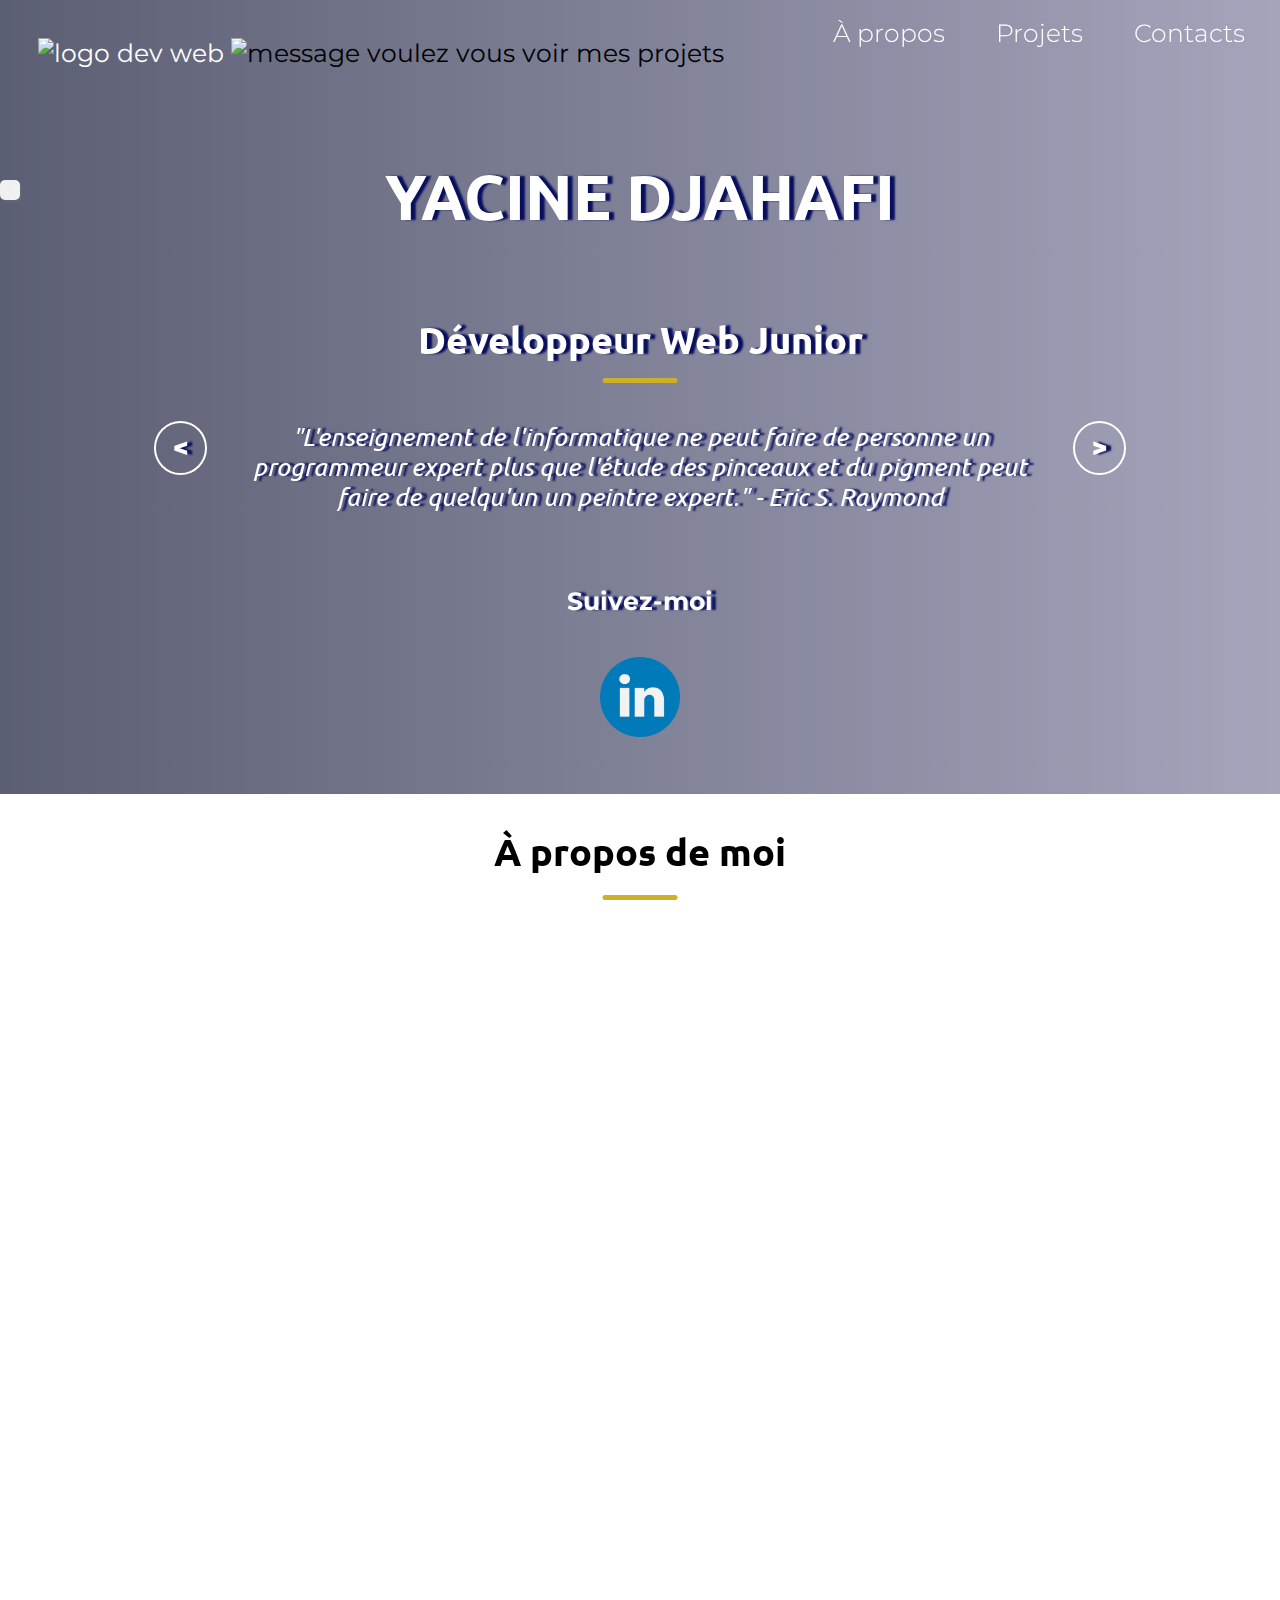
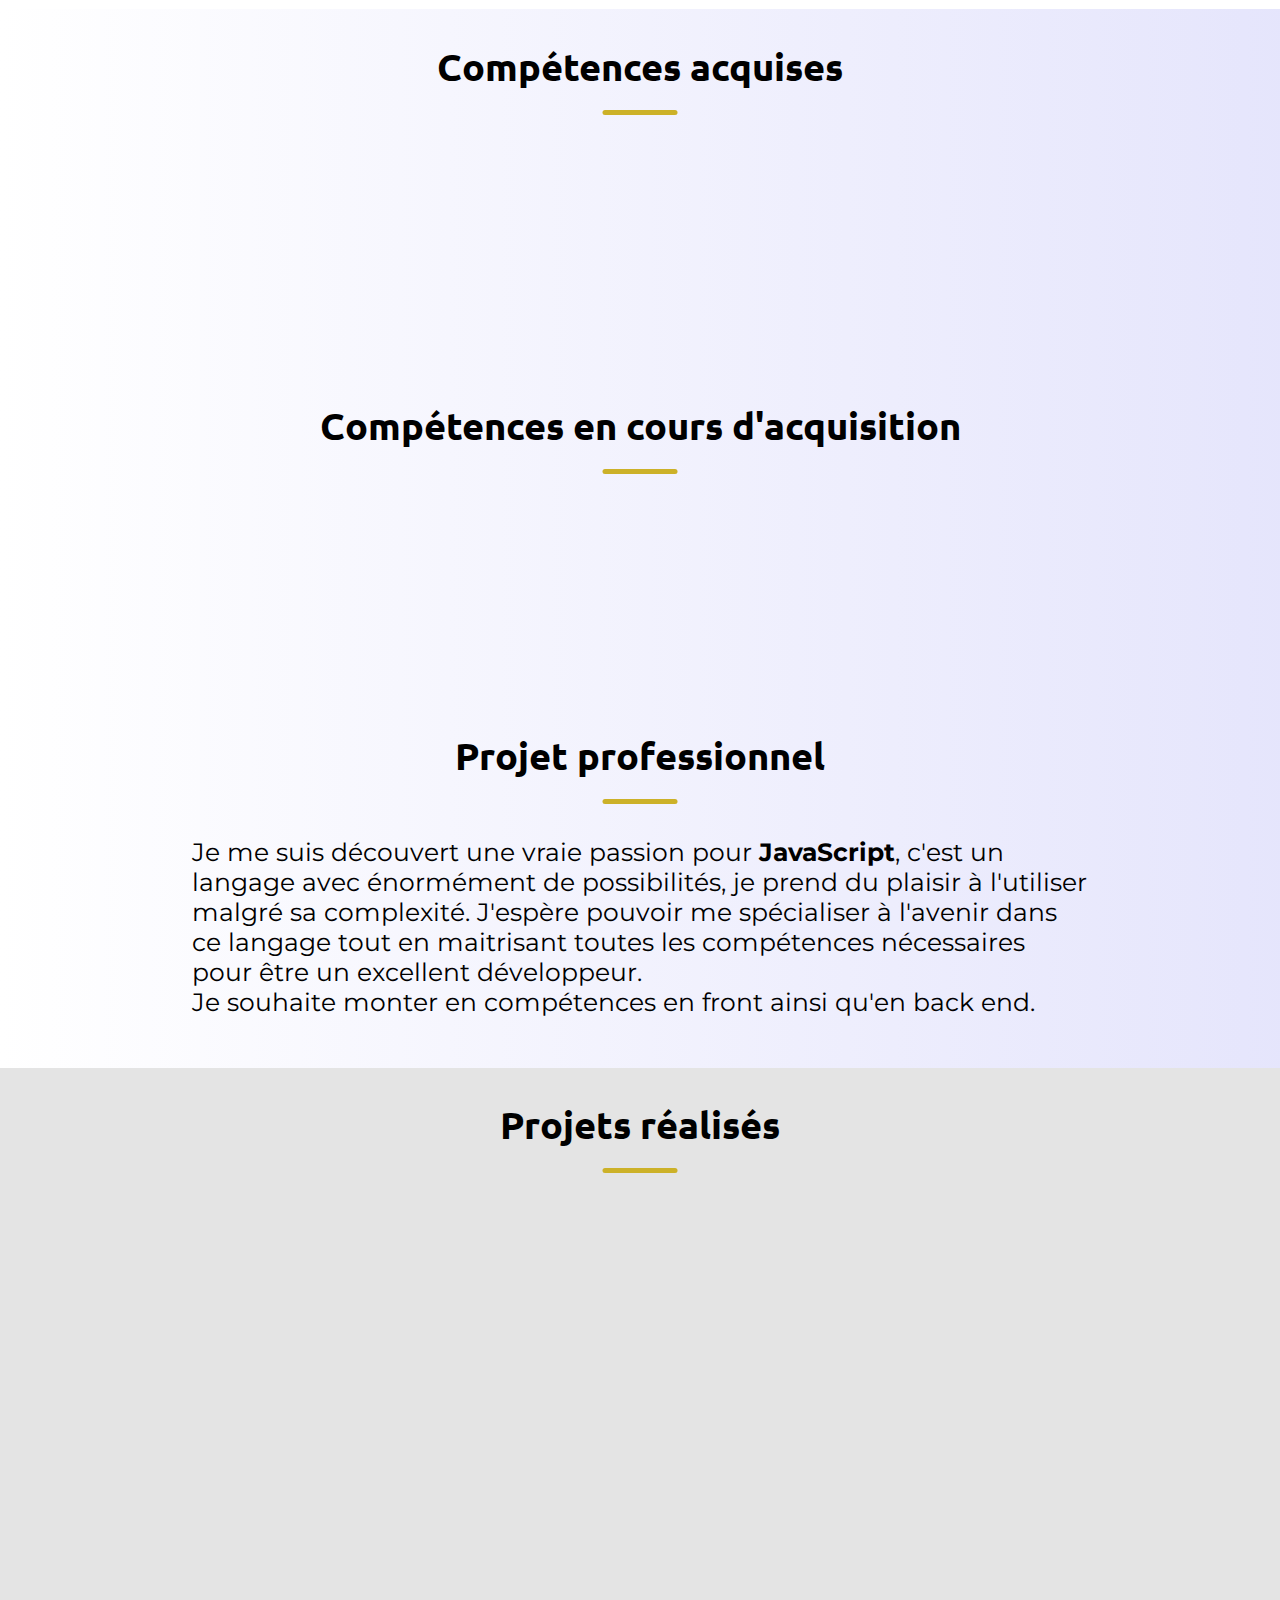
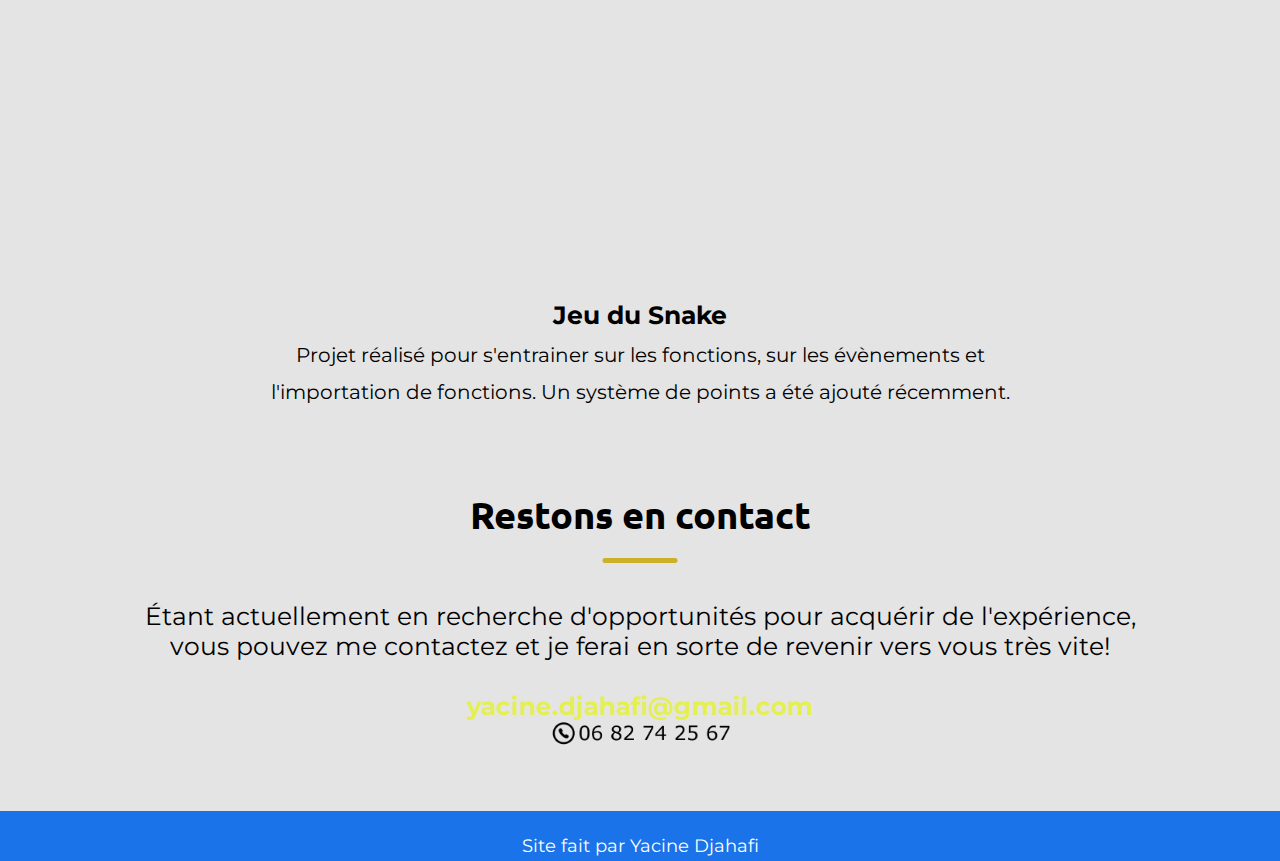
==== commit d69feb29: "Merge branch 'github' of https://github.com/Neoyacine/Neoyacine.github.io into github" ====
--- a/index.html
+++ b/index.html
@@ -10,207 +10,146 @@
     <link href="https://fonts.googleapis.com/css2?family=Montserrat&display=swap" rel="stylesheet">
     <link href="https://fonts.googleapis.com/css2?family=Ubuntu:wght@300&display=swap" rel="stylesheet">
     <link href="https://fonts.googleapis.com/css2?family=Parisienne&display=swap" rel="stylesheet">
+    <link rel="stylesheet" href="https://cdnjs.cloudflare.com/ajax/libs/font-awesome/6.4.0/css/all.min.css" integrity="sha512-iecdLmaskl7CVkqkXNQ/ZH/XLlvWZOJyj7Yy7tcenmpD1ypASozpmT/E0iPtmFIB46ZmdtAc9eNBvH0H/ZpiBw==" crossorigin="anonymous" referrerpolicy="no-referrer">
     <script defer src="index.js"></script>
-    <script defer src="https://cdnjs.cloudflare.com/ajax/libs/animejs/2.0.2/anime.min.js"></script>
-    <link rel="stylesheet" href="slider.css">
+    <!-- <script defer src="https://cdnjs.cloudflare.com/ajax/libs/animejs/2.0.2/anime.min.js"></script> -->
     <!-- icone sur l'onglet -->
     <link rel="shortcut icon" href="img/devweb2.png">
     <title>Yacine Djahafi | Portfolio</title>
 </head>
 <body>
+    <div id="bgimg">
+        <header>
 
-    <div id="bgimg">
-    <header>
-        
-        <div class="flexhead">
-            <div id="logo-dev">
-                <img draggable="false" class="logo" src="img/devweb1.png" alt="logo dev web">
-                <a draggable="false" href="#maquette"><img draggable="false" src="img/message-hover.png" alt="message voulez vous voir mes projets"></a>
-            </div> <!--<a href="https://www.flaticon.com/fr/icones-gratuites/developpeur" title="développeur icônes">Développeur icônes créées par Freepik - Flaticon</a> -->
-            <input type="checkbox" id="active"> <!--made by Yuhomyan https://codepen.io/yuhomyan/pen/ExKvNVa-->
-            <label for="active" class="menu-btn"><span></span></label>
-            <label for="active" class="close"></label>
-            <div class="wrapper">
-                <ul>
-                    <li><a href="#">Accueil</a></li>
-                    <li><a href="#section2">À propos</a></li>
-                    <li><a href="#maquette">Projets</a></li>
-                    <!-- <li><a href="#">Contacts</a></li> -->
-                </ul>
-        </div>
-    </div>
-    </header>
-        <div id="fixed-head">
+            <div class="flexhead">
+                <div id="logo-dev">
+                    <img draggable="false" class="logo" src="img/devweb1.png" alt="logo dev web">
+                    <a draggable="false" href="#projets-container"><img draggable="false" src="img/message-hover.png" alt="message voulez vous voir mes projets"></a>
+                </div>
+                <ul id="flex-menu">
+                    <!-- <li><a href="#">Accueil</a></li> -->
+                    <li class="delay hidden-left"><a href="#section2">À propos</a></li>
+                    <li class="delay hidden-left"><a href="#projets-container">Projets</a></li>
+                    <li class="delay hidden-left"><a href="#contact">Contacts</a></li>
+                </ul> 
+                
+            </div>
+        </header>
+    
+        <!-- <div id="fixed-head">
             <p>Yacine Djahafi</p>
-        </div>
+        </div> -->
 
         <section id="section1">
-            <h1 class = "animation">YACINE DJAHAFI</h1>
-            <h2>Développeur Web</h2> 
+            <!-- CREER UNE ANIMATION -->
+            <h1 class = "delay hidden-left">YACINE DJAHAFI</h1><br><br>
+            <h2 class="delay hidden-right">Développeur Web Junior</h2> <br>
+
             <!-- Slider de citation -->
-            
             <div id="citation-container">
-                <h3 id="citations">"L'enseignement de l'informatique ne peut faire de personne un programmeur expert plus que l'étude des pinceaux et du pigment peut faire de quelqu'un un peintre expert." - Eric S. Raymond</h3>
-                <p onclick="addSlide(-1)" href="" class="previous"><</p>
-                <p onclick="addSlide(1)" href="" class="next">></p>
+                <div class="citationSlider">
+                    
+                    <p onclick="addSlide(-1)" class="previous hidden-left citation-delay">&lt;</p>
+                    <h3 class="citation-delay citations hidden-down">"L'enseignement de l'informatique ne peut faire de personne un programmeur expert plus que l'étude des pinceaux et du pigment peut faire de quelqu'un un peintre expert." - Eric S. Raymond</h3>
+                    <p onclick="addSlide(1)" class="next hidden-right citation-delay">></p>
+                </div>
             </div>
             <div class="reseaux">
-                <h4>Suivez-moi</h4>
-                <a target="_blank" href="https://www.linkedin.com/in/yacine-djahafi/"><img draggable="false" id="linkedin" src="img/linkedin2.png" alt="logo de LinkedIn"></a>
+                <h4 class="hidden-up delay">Suivez-moi</h4>
+                <a draggable="false" target="_blank" href="https://www.linkedin.com/in/yacine-djahafi/"><img draggable="false" class="linkedin hidden-left" src="img/linkedin2.png" alt="logo de LinkedIn"></a>
             </div>
+
             <div class="mouse">
-                <!-- mettre un souris pour inviter à scroll -->
+                <!-- METTRE UNE SOURIS? -->
             </div>    
            
-            <!--  -->
+            <!-- SIDEBAR -->
             <div class="sidebar">
-                <a target="_blank" href="https://www.linkedin.com/in/yacine-djahafi/" class="sidebarlink"><img draggable="false" id="logo-linkedin" src="img/linkedin.png" alt="LinkedIn" class="sidebaricon"></a>
-                <a target="_blank" href="mailto:yacine.djahafi@gmail.com" class="sidebarlink"><img draggable="false" id="logo-email" src="img/mail.png" alt="Email" class="sidebaricon"></a>
-                <!-- <a class="phone" target="_self href="" rel="noopener"><img id="logo-phone" src="img/phone.png" alt="Numéro de téléphone"></a> -->
-            <!-- faire fonctionner le téléphone -->
+                <a target="_blank" href="https://www.linkedin.com/in/yacine-djahafi/"><i class="fa-brands fa-linkedin icon"></i></a>
+                <a target="_blank" href="mailto:yacine.djahafi@gmail.com"><i class="fa-solid fa-envelope icon"></i></a>
             </div>
+        </section>
 
-        </section>
-    </div>
         <section id="section2">
-            <h2>À propos de moi</h2>
+            <h2 class="hidden-right">À propos de moi</h2>
             <div class="flex">
-                <div class="section, propos">
+                <div class="section propos hidden-left second-delay">
                     <p>Je m'appelle Yacine, j'ai 29 ans.</p>
-                    <p>Ayant travaillé ces huit dernières années dans la restauration, cela m'a permis de comprendre et répondre au besoin des clients, savoir réagir en cas de conflits et gérer dans des périodes de stress une équipe pour ainsi pouvoir être le plus efficace possible. </p>
-                    <p>L'univers de la programmation a su attiser ma curiosité, je suis <strong>convaincu</strong> d'avoir trouvé ma voie dans ce domaine si vaste et en constante évolution.</p>
+                    <p>Déterminé, souriant, organisé et attentif au détail.</p>
+                    <p>J'ai travaillé ces huit dernières années dans la restauration.</p>
+                    <p>L'univers de la programmation a su attiser ma <strong>curiosité</strong>, elle ne fait que grandir depuis lors.</p>
+                    <p>Passionné de musique classique, je joue notamment du piano et depuis récemment du violon.</p>
                     <p>Je suis actuellement une <strong>formation au GRETA</strong> pour obtenir, à terme, un <strong>titre professionnel de développeur web et web mobile</strong> à la fin de l'année 2023.</p>
                 </div>
-                <div>
+                <div class="hidden-down">
                     <img draggable="false" id="ma-photo" src="img/photo.jpg" alt="photo de moi">
                     <p id="cv">
-                        <a href="img/Yacine Djahafi - CV.pdf" target="_blank">Télécharger mon CV</a>
+                        <a href="img/YacineDjahafi-CV.pdf" target="_blank">Télécharger mon CV</a>
                     </p>
                 </div>
             </div>
         </section>
-        <!-- <section>
-            <h2>Le début de l'aventure</h2> 
-        </section> -->
-    
-    <!-- <section id="section3">
-        <h2>Stages</h2>
-        <div class="stage section">
-            <p>J'ai la <strong>chance</strong> de pouvoir effectuer deux stages au cours de cette formation.</p>
-            <p>Cela nous permettra de valider nos acquis, d'apprendre beaucoup plus ainsi que se familiariser avec un environnement de travail dans un cadre professionnel.</p>
-            <div><p class="text">Le premier stage devra s'effectuer du 11 avril au 5 mai.</p></div>
-            <div><p class="text">Le second du 11 juillet au 8 septembre.</p></div>
-        </div>
-    </section> -->
-    <section id="section4">
-        <h2>Pourquoi me choisir?</h2>
-        <!-- Mettre le projet pro lorsqu'il sera terminé -->
-        <div class="section">
-            <p class="text">Je suis quelqu’un de <strong>déterminé</strong> avec une envie d’évoluer dans le domaine du développement web qui ne cesse de grandir. Vous pourrez m'apprendre les bonnes pratiques ainsi les bons réflèxes à adopter. Doté d'une <strong>motivation sans faille</strong>, je saurai mettre à l'usage tous ces acquis en <strong>autonomie</strong>.</p>
-            <p class="text">Le <strong>JavaScript</strong> me plait particulièrement, j'espère pouvoir me spécialiser à l'avenir dans ce langage tout en maitrisant les compétences nécessaires pour être un excellent développeur.</p>
-        </div>
-    </section>
-    <section class="section5">
-        <!-- Programme de la première partie de la formation -->
-        <h2>Compétences acquises</h2>
-        <!-- arborescence de la progression (miro) -->
-        <div class="flex">
-            <div class="skill"><svg xmlns="http://www.w3.org/2000/svg" viewBox="0 0 384 512"><!--! Font Awesome Pro 6.2.1 by @fontawesome - https://fontawesome.com License - https://fontawesome.com/license (Commercial License) Copyright 2022 Fonticons, Inc. --><path d="M0 32l34.9 395.8L191.5 480l157.6-52.2L384 32H0zm308.2 127.9H124.4l4.1 49.4h175.6l-13.6 148.4-97.9 27v.3h-1.1l-98.7-27.3-6-75.8h47.7L138 320l53.5 14.5 53.7-14.5 6-62.2H84.3L71.5 112.2h241.1l-4.4 47.7z"/></svg> </div>
-            <div class="skill"><svg xmlns="http://www.w3.org/2000/svg" viewBox="0 0 384 512"><!--! Font Awesome Pro 6.2.1 by @fontawesome - https://fontawesome.com License - https://fontawesome.com/license (Commercial License) Copyright 2022 Fonticons, Inc. --><path d="M0 32l34.9 395.8L192 480l157.1-52.2L384 32H0zm313.1 80l-4.8 47.3L193 208.6l-.3.1h111.5l-12.8 146.6-98.2 28.7-98.8-29.2-6.4-73.9h48.9l3.2 38.3 52.6 13.3 54.7-15.4 3.7-61.6-166.3-.5v-.1l-.2.1-3.6-46.3L193.1 162l6.5-2.7H76.7L70.9 112h242.2z"/></svg></div>
-            <div class="skill"><svg xmlns="http://www.w3.org/2000/svg" viewBox="0 0 448 512"><!--! Font Awesome Pro 6.2.1 by @fontawesome - https://fontawesome.com License - https://fontawesome.com/license (Commercial License) Copyright 2022 Fonticons, Inc. --><path d="M0 32v448h448V32H0zm243.8 349.4c0 43.6-25.6 63.5-62.9 63.5-33.7 0-53.2-17.4-63.2-38.5l34.3-20.7c6.6 11.7 12.6 21.6 27.1 21.6 13.8 0 22.6-5.4 22.6-26.5V237.7h42.1v143.7zm99.6 63.5c-39.1 0-64.4-18.6-76.7-43l34.3-19.8c9 14.7 20.8 25.6 41.5 25.6 17.4 0 28.6-8.7 28.6-20.8 0-14.4-11.4-19.5-30.7-28l-10.5-4.5c-30.4-12.9-50.5-29.2-50.5-63.5 0-31.6 24.1-55.6 61.6-55.6 26.8 0 46 9.3 59.8 33.7L368 290c-7.2-12.9-15-18-27.1-18-12.3 0-20.1 7.8-20.1 18 0 12.6 7.8 17.7 25.9 25.6l10.5 4.5c35.8 15.3 55.9 31 55.9 66.2 0 37.8-29.8 58.6-69.7 58.6z"/></svg></div>
-            <div class="skill"><svg xmlns="http://www.w3.org/2000/svg" viewBox="0 0 640 512"><!--! Font Awesome Pro 6.2.1 by @fontawesome - https://fontawesome.com License - https://fontawesome.com/license (Commercial License) Copyright 2022 Fonticons, Inc. --><path d="M320 104.5c171.4 0 303.2 72.2 303.2 151.5S491.3 407.5 320 407.5c-171.4 0-303.2-72.2-303.2-151.5S148.7 104.5 320 104.5m0-16.8C143.3 87.7 0 163 0 256s143.3 168.3 320 168.3S640 349 640 256 496.7 87.7 320 87.7zM218.2 242.5c-7.9 40.5-35.8 36.3-70.1 36.3l13.7-70.6c38 0 63.8-4.1 56.4 34.3zM97.4 350.3h36.7l8.7-44.8c41.1 0 66.6 3 90.2-19.1 26.1-24 32.9-66.7 14.3-88.1-9.7-11.2-25.3-16.7-46.5-16.7h-70.7L97.4 350.3zm185.7-213.6h36.5l-8.7 44.8c31.5 0 60.7-2.3 74.8 10.7 14.8 13.6 7.7 31-8.3 113.1h-37c15.4-79.4 18.3-86 12.7-92-5.4-5.8-17.7-4.6-47.4-4.6l-18.8 96.6h-36.5l32.7-168.6zM505 242.5c-8 41.1-36.7 36.3-70.1 36.3l13.7-70.6c38.2 0 63.8-4.1 56.4 34.3zM384.2 350.3H421l8.7-44.8c43.2 0 67.1 2.5 90.2-19.1 26.1-24 32.9-66.7 14.3-88.1-9.7-11.2-25.3-16.7-46.5-16.7H417l-32.8 168.7z"/></svg></div>
-            <div class="skill"><img draggable="false" src="img/serveur-sql.png" alt="My sql logo" class="logos"></div> <!-- <a href="https://www.flaticon.com/fr/icones-gratuites/sql" title="sql icônes">Sql icônes créées par juicy_fish - Flaticon</a>-->
-            <div class="skill"><svg xmlns="http://www.w3.org/2000/svg" viewBox="0 0 512 512"><!--! Font Awesome Pro 6.2.1 by @fontawesome - https://fontawesome.com License - https://fontawesome.com/license (Commercial License) Copyright 2022 Fonticons, Inc. --><path d="M216.29 158.39H137C97 147.9 6.51 150.63 6.51 233.18c0 30.09 15 51.23 35 61-25.1 23-37 33.85-37 49.21 0 11 4.47 21.14 17.89 26.81C8.13 383.61 0 393.35 0 411.65c0 32.11 28.05 50.82 101.63 50.82 70.75 0 111.79-26.42 111.79-73.18 0-58.66-45.16-56.5-151.63-63l13.43-21.55c27.27 7.58 118.7 10 118.7-67.89 0-18.7-7.73-31.71-15-41.07l37.41-2.84zm-63.42 241.9c0 32.06-104.89 32.1-104.89 2.43 0-8.14 5.27-15 10.57-21.54 77.71 5.3 94.32 3.37 94.32 19.11zm-50.81-134.58c-52.8 0-50.46-71.16 1.2-71.16 49.54 0 50.82 71.16-1.2 71.16zm133.3 100.51v-32.1c26.75-3.66 27.24-2 27.24-11V203.61c0-8.5-2.05-7.38-27.24-16.26l4.47-32.92H324v168.71c0 6.51.4 7.32 6.51 8.14l20.73 2.84v32.1zm52.45-244.31c-23.17 0-36.59-13.43-36.59-36.61s13.42-35.77 36.59-35.77c23.58 0 37 12.62 37 35.77s-13.42 36.61-37 36.61zM512 350.46c-17.49 8.53-43.1 16.26-66.28 16.26-48.38 0-66.67-19.5-66.67-65.46V194.75c0-5.42 1.05-4.06-31.71-4.06V154.5c35.78-4.07 50-22 54.47-66.27h38.63c0 65.83-1.34 61.81 3.26 61.81H501v40.65h-60.56v97.15c0 6.92-4.92 51.41 60.57 26.84z"/></svg></div>
-            <div class="skill"><svg xmlns="http://www.w3.org/2000/svg" viewBox="0 0 496 512"><!--! Font Awesome Pro 6.2.1 by @fontawesome - https://fontawesome.com License - https://fontawesome.com/license (Commercial License) Copyright 2022 Fonticons, Inc. --><path d="M165.9 397.4c0 2-2.3 3.6-5.2 3.6-3.3.3-5.6-1.3-5.6-3.6 0-2 2.3-3.6 5.2-3.6 3-.3 5.6 1.3 5.6 3.6zm-31.1-4.5c-.7 2 1.3 4.3 4.3 4.9 2.6 1 5.6 0 6.2-2s-1.3-4.3-4.3-5.2c-2.6-.7-5.5.3-6.2 2.3zm44.2-1.7c-2.9.7-4.9 2.6-4.6 4.9.3 2 2.9 3.3 5.9 2.6 2.9-.7 4.9-2.6 4.6-4.6-.3-1.9-3-3.2-5.9-2.9zM244.8 8C106.1 8 0 113.3 0 252c0 110.9 69.8 205.8 169.5 239.2 12.8 2.3 17.3-5.6 17.3-12.1 0-6.2-.3-40.4-.3-61.4 0 0-70 15-84.7-29.8 0 0-11.4-29.1-27.8-36.6 0 0-22.9-15.7 1.6-15.4 0 0 24.9 2 38.6 25.8 21.9 38.6 58.6 27.5 72.9 20.9 2.3-16 8.8-27.1 16-33.7-55.9-6.2-112.3-14.3-112.3-110.5 0-27.5 7.6-41.3 23.6-58.9-2.6-6.5-11.1-33.3 2.6-67.9 20.9-6.5 69 27 69 27 20-5.6 41.5-8.5 62.8-8.5s42.8 2.9 62.8 8.5c0 0 48.1-33.6 69-27 13.7 34.7 5.2 61.4 2.6 67.9 16 17.7 25.8 31.5 25.8 58.9 0 96.5-58.9 104.2-114.8 110.5 9.2 7.9 17 22.9 17 46.4 0 33.7-.3 75.4-.3 83.6 0 6.5 4.6 14.4 17.3 12.1C428.2 457.8 496 362.9 496 252 496 113.3 383.5 8 244.8 8zM97.2 352.9c-1.3 1-1 3.3.7 5.2 1.6 1.6 3.9 2.3 5.2 1 1.3-1 1-3.3-.7-5.2-1.6-1.6-3.9-2.3-5.2-1zm-10.8-8.1c-.7 1.3.3 2.9 2.3 3.9 1.6 1 3.6.7 4.3-.7.7-1.3-.3-2.9-2.3-3.9-2-.6-3.6-.3-4.3.7zm32.4 35.6c-1.6 1.3-1 4.3 1.3 6.2 2.3 2.3 5.2 2.6 6.5 1 1.3-1.3.7-4.3-1.3-6.2-2.2-2.3-5.2-2.6-6.5-1zm-11.4-14.7c-1.6 1-1.6 3.6 0 5.9 1.6 2.3 4.3 3.3 5.6 2.3 1.6-1.3 1.6-3.9 0-6.2-1.4-2.3-4-3.3-5.6-2z"/></svg></div>
-            <div class="skill"><svg xmlns="http://www.w3.org/2000/svg" viewBox="0 0 512 512"><!--! Font Awesome Pro 6.2.1 by @fontawesome - https://fontawesome.com License - https://fontawesome.com/license (Commercial License) Copyright 2022 Fonticons, Inc. --><path d="M61.7 169.4l101.5 278C92.2 413 43.3 340.2 43.3 256c0-30.9 6.6-60.1 18.4-86.6zm337.9 75.9c0-26.3-9.4-44.5-17.5-58.7-10.8-17.5-20.9-32.4-20.9-49.9 0-19.6 14.8-37.8 35.7-37.8.9 0 1.8.1 2.8.2-37.9-34.7-88.3-55.9-143.7-55.9-74.3 0-139.7 38.1-177.8 95.9 5 .2 9.7.3 13.7.3 22.2 0 56.7-2.7 56.7-2.7 11.5-.7 12.8 16.2 1.4 17.5 0 0-11.5 1.3-24.3 2l77.5 230.4L249.8 247l-33.1-90.8c-11.5-.7-22.3-2-22.3-2-11.5-.7-10.1-18.2 1.3-17.5 0 0 35.1 2.7 56 2.7 22.2 0 56.7-2.7 56.7-2.7 11.5-.7 12.8 16.2 1.4 17.5 0 0-11.5 1.3-24.3 2l76.9 228.7 21.2-70.9c9-29.4 16-50.5 16-68.7zm-139.9 29.3l-63.8 185.5c19.1 5.6 39.2 8.7 60.1 8.7 24.8 0 48.5-4.3 70.6-12.1-.6-.9-1.1-1.9-1.5-2.9l-65.4-179.2zm183-120.7c.9 6.8 1.4 14 1.4 21.9 0 21.6-4 45.8-16.2 76.2l-65 187.9C426.2 403 468.7 334.5 468.7 256c0-37-9.4-71.8-26-102.1zM504 256c0 136.8-111.3 248-248 248C119.2 504 8 392.7 8 256 8 119.2 119.2 8 256 8c136.7 0 248 111.2 248 248zm-11.4 0c0-130.5-106.2-236.6-236.6-236.6C125.5 19.4 19.4 125.5 19.4 256S125.6 492.6 256 492.6c130.5 0 236.6-106.1 236.6-236.6z"/></svg></div>
-            <div class="skill"><img draggable="false" src="img/GIMP.svg" alt="Gimp icon" class="logos"></div>
-            <div class="skill"><img draggable="false" id="miro" src="img/miro.svg" alt="Miro icon" class="logos"></div>
-         </div>
-    <!-- </section> -->
-    <!-- <section id="section6" class="acquerir"> -->
-        <h2>Compétences en cours d'acquisition</h2>
-        <div class="flex">
-            <div class="skill"><svg xmlns="http://www.w3.org/2000/svg" viewBox="0 0 512 512"><!--! Font Awesome Pro 6.4.0 by @fontawesome - https://fontawesome.com License - https://fontawesome.com/license (Commercial License) Copyright 2023 Fonticons, Inc. --><path d="M418.2 177.2c-5.4-1.8-10.8-3.5-16.2-5.1.9-3.7 1.7-7.4 2.5-11.1 12.3-59.6 4.2-107.5-23.1-123.3-26.3-15.1-69.2.6-112.6 38.4-4.3 3.7-8.5 7.6-12.5 11.5-2.7-2.6-5.5-5.2-8.3-7.7-45.5-40.4-91.1-57.4-118.4-41.5-26.2 15.2-34 60.3-23 116.7 1.1 5.6 2.3 11.1 3.7 16.7-6.4 1.8-12.7 3.8-18.6 5.9C38.3 196.2 0 225.4 0 255.6c0 31.2 40.8 62.5 96.3 81.5 4.5 1.5 9 3 13.6 4.3-1.5 6-2.8 11.9-4 18-10.5 55.5-2.3 99.5 23.9 114.6 27 15.6 72.4-.4 116.6-39.1 3.5-3.1 7-6.3 10.5-9.7 4.4 4.3 9 8.4 13.6 12.4 42.8 36.8 85.1 51.7 111.2 36.6 27-15.6 35.8-62.9 24.4-120.5-.9-4.4-1.9-8.9-3-13.5 3.2-.9 6.3-1.9 9.4-2.9 57.7-19.1 99.5-50 99.5-81.7 0-30.3-39.4-59.7-93.8-78.4zM282.9 92.3c37.2-32.4 71.9-45.1 87.7-36 16.9 9.7 23.4 48.9 12.8 100.4-.7 3.4-1.4 6.7-2.3 10-22.2-5-44.7-8.6-67.3-10.6-13-18.6-27.2-36.4-42.6-53.1 3.9-3.7 7.7-7.2 11.7-10.7zM167.2 307.5c5.1 8.7 10.3 17.4 15.8 25.9-15.6-1.7-31.1-4.2-46.4-7.5 4.4-14.4 9.9-29.3 16.3-44.5 4.6 8.8 9.3 17.5 14.3 26.1zm-30.3-120.3c14.4-3.2 29.7-5.8 45.6-7.8-5.3 8.3-10.5 16.8-15.4 25.4-4.9 8.5-9.7 17.2-14.2 26-6.3-14.9-11.6-29.5-16-43.6zm27.4 68.9c6.6-13.8 13.8-27.3 21.4-40.6s15.8-26.2 24.4-38.9c15-1.1 30.3-1.7 45.9-1.7s31 .6 45.9 1.7c8.5 12.6 16.6 25.5 24.3 38.7s14.9 26.7 21.7 40.4c-6.7 13.8-13.9 27.4-21.6 40.8-7.6 13.3-15.7 26.2-24.2 39-14.9 1.1-30.4 1.6-46.1 1.6s-30.9-.5-45.6-1.4c-8.7-12.7-16.9-25.7-24.6-39s-14.8-26.8-21.5-40.6zm180.6 51.2c5.1-8.8 9.9-17.7 14.6-26.7 6.4 14.5 12 29.2 16.9 44.3-15.5 3.5-31.2 6.2-47 8 5.4-8.4 10.5-17 15.5-25.6zm14.4-76.5c-4.7-8.8-9.5-17.6-14.5-26.2-4.9-8.5-10-16.9-15.3-25.2 16.1 2 31.5 4.7 45.9 8-4.6 14.8-10 29.2-16.1 43.4zM256.2 118.3c10.5 11.4 20.4 23.4 29.6 35.8-19.8-.9-39.7-.9-59.5 0 9.8-12.9 19.9-24.9 29.9-35.8zM140.2 57c16.8-9.8 54.1 4.2 93.4 39 2.5 2.2 5 4.6 7.6 7-15.5 16.7-29.8 34.5-42.9 53.1-22.6 2-45 5.5-67.2 10.4-1.3-5.1-2.4-10.3-3.5-15.5-9.4-48.4-3.2-84.9 12.6-94zm-24.5 263.6c-4.2-1.2-8.3-2.5-12.4-3.9-21.3-6.7-45.5-17.3-63-31.2-10.1-7-16.9-17.8-18.8-29.9 0-18.3 31.6-41.7 77.2-57.6 5.7-2 11.5-3.8 17.3-5.5 6.8 21.7 15 43 24.5 63.6-9.6 20.9-17.9 42.5-24.8 64.5zm116.6 98c-16.5 15.1-35.6 27.1-56.4 35.3-11.1 5.3-23.9 5.8-35.3 1.3-15.9-9.2-22.5-44.5-13.5-92 1.1-5.6 2.3-11.2 3.7-16.7 22.4 4.8 45 8.1 67.9 9.8 13.2 18.7 27.7 36.6 43.2 53.4-3.2 3.1-6.4 6.1-9.6 8.9zm24.5-24.3c-10.2-11-20.4-23.2-30.3-36.3 9.6.4 19.5.6 29.5.6 10.3 0 20.4-.2 30.4-.7-9.2 12.7-19.1 24.8-29.6 36.4zm130.7 30c-.9 12.2-6.9 23.6-16.5 31.3-15.9 9.2-49.8-2.8-86.4-34.2-4.2-3.6-8.4-7.5-12.7-11.5 15.3-16.9 29.4-34.8 42.2-53.6 22.9-1.9 45.7-5.4 68.2-10.5 1 4.1 1.9 8.2 2.7 12.2 4.9 21.6 5.7 44.1 2.5 66.3zm18.2-107.5c-2.8.9-5.6 1.8-8.5 2.6-7-21.8-15.6-43.1-25.5-63.8 9.6-20.4 17.7-41.4 24.5-62.9 5.2 1.5 10.2 3.1 15 4.7 46.6 16 79.3 39.8 79.3 58 0 19.6-34.9 44.9-84.8 61.4zm-149.7-15c25.3 0 45.8-20.5 45.8-45.8s-20.5-45.8-45.8-45.8c-25.3 0-45.8 20.5-45.8 45.8s20.5 45.8 45.8 45.8z"/></svg></div>
-            <div class="skill"><svg xmlns="http://www.w3.org/2000/svg" viewBox="0 0 448 512"><!--! Font Awesome Pro 6.2.1 by @fontawesome - https://fontawesome.com License - https://fontawesome.com/license (Commercial License) Copyright 2022 Fonticons, Inc. --><path d="M185.7 268.1h76.2l-38.1-91.6-38.1 91.6zM223.8 32L16 106.4l31.8 275.7 176 97.9 176-97.9 31.8-275.7zM354 373.8h-48.6l-26.2-65.4H168.6l-26.2 65.4H93.7L223.8 81.5z"/></svg></div>
-            <div class="skill"><svg xmlns="http://www.w3.org/2000/svg" viewBox="0 0 448 512"><!--! Font Awesome Pro 6.2.1 by @fontawesome - https://fontawesome.com License - https://fontawesome.com/license (Commercial License) Copyright 2022 Fonticons, Inc. --><path d="M224 508c-6.7 0-13.5-1.8-19.4-5.2l-61.7-36.5c-9.2-5.2-4.7-7-1.7-8 12.3-4.3 14.8-5.2 27.9-12.7 1.4-.8 3.2-.5 4.6.4l47.4 28.1c1.7 1 4.1 1 5.7 0l184.7-106.6c1.7-1 2.8-3 2.8-5V149.3c0-2.1-1.1-4-2.9-5.1L226.8 37.7c-1.7-1-4-1-5.7 0L36.6 144.3c-1.8 1-2.9 3-2.9 5.1v213.1c0 2 1.1 4 2.9 4.9l50.6 29.2c27.5 13.7 44.3-2.4 44.3-18.7V167.5c0-3 2.4-5.3 5.4-5.3h23.4c2.9 0 5.4 2.3 5.4 5.3V378c0 36.6-20 57.6-54.7 57.6-10.7 0-19.1 0-42.5-11.6l-48.4-27.9C8.1 389.2.7 376.3.7 362.4V149.3c0-13.8 7.4-26.8 19.4-33.7L204.6 9c11.7-6.6 27.2-6.6 38.8 0l184.7 106.7c12 6.9 19.4 19.8 19.4 33.7v213.1c0 13.8-7.4 26.7-19.4 33.7L243.4 502.8c-5.9 3.4-12.6 5.2-19.4 5.2zm149.1-210.1c0-39.9-27-50.5-83.7-58-57.4-7.6-63.2-11.5-63.2-24.9 0-11.1 4.9-25.9 47.4-25.9 37.9 0 51.9 8.2 57.7 33.8.5 2.4 2.7 4.2 5.2 4.2h24c1.5 0 2.9-.6 3.9-1.7s1.5-2.6 1.4-4.1c-3.7-44.1-33-64.6-92.2-64.6-52.7 0-84.1 22.2-84.1 59.5 0 40.4 31.3 51.6 81.8 56.6 60.5 5.9 65.2 14.8 65.2 26.7 0 20.6-16.6 29.4-55.5 29.4-48.9 0-59.6-12.3-63.2-36.6-.4-2.6-2.6-4.5-5.3-4.5h-23.9c-3 0-5.3 2.4-5.3 5.3 0 31.1 16.9 68.2 97.8 68.2 58.4-.1 92-23.2 92-63.4z"/></svg></div>
-            <div class="skill"><img draggable="false" id="twig" src="img/twig1.png" alt="Twig Logo" class="logos"></div>
-            <div class="skill"><svg xmlns="http://www.w3.org/2000/svg" viewBox="0 0 512 512"><!--! Font Awesome Pro 6.2.1 by @fontawesome - https://fontawesome.com License - https://fontawesome.com/license (Commercial License) Copyright 2022 Fonticons, Inc. --><path d="M256 8C119 8 8 119 8 256s111 248 248 248 248-111 248-248S393 8 256 8zm133.74 143.54c-11.47.41-19.4-6.45-19.77-16.87-.27-9.18 6.68-13.44 6.53-18.85-.23-6.55-10.16-6.82-12.87-6.67-39.78 1.29-48.59 57-58.89 113.85 21.43 3.15 36.65-.72 45.14-6.22 12-7.75-3.34-15.72-1.42-24.56 4-18.16 32.55-19 32 5.3-.36 17.86-25.92 41.81-77.6 35.7-10.76 59.52-18.35 115-58.2 161.72-29 34.46-58.4 39.82-71.58 40.26-24.65.85-41-12.31-41.58-29.84-.56-17 14.45-26.26 24.31-26.59 21.89-.75 30.12 25.67 14.88 34-12.09 9.71.11 12.61 2.05 12.55 10.42-.36 17.34-5.51 22.18-9 24-20 33.24-54.86 45.35-118.35 8.19-49.66 17-78 18.23-82-16.93-12.75-27.08-28.55-49.85-34.72-15.61-4.23-25.12-.63-31.81 7.83-7.92 10-5.29 23 2.37 30.7l12.63 14c15.51 17.93 24 31.87 20.8 50.62-5.06 29.93-40.72 52.9-82.88 39.94-36-11.11-42.7-36.56-38.38-50.62 7.51-24.15 42.36-11.72 34.62 13.6-2.79 8.6-4.92 8.68-6.28 13.07-4.56 14.77 41.85 28.4 51-1.39 4.47-14.52-5.3-21.71-22.25-39.85-28.47-31.75-16-65.49 2.95-79.67C204.23 140.13 251.94 197 262 205.29c37.17-109 100.53-105.46 102.43-105.53 25.16-.81 44.19 10.59 44.83 28.65.25 7.69-4.17 22.59-19.52 23.13z"/></svg></div>
-        </div>
-    <!-- </section> -->
-    <!-- <section class="section5"> -->
-        <!-- Langages en plein apprentissage -->
-        <h2>Projet professionnel</h2>
-            <div>
-                <p id="skillprogress">Je me suis découvert une vraie passion pour <strong>JavaScript</strong>, c'est un langage avec énormément de possibilités, je prend du plaisir à l'utiliser malgré sa complexité.
-                    Je souhaiterai donc me spécialiser en front pour pouvoir ainsi en exploiter tout le potentiel.</p>
+
+        <section class="section5">
+            <!-- Programme de la première partie de la formation -->
+            <h2>Compétences acquises</h2>
+            <!-- REMPLACER PAR ARBORESCENCE DE PROGRESSION -->
+            <div class="flex">
+                <div class="skill hidden-down"><svg xmlns="http://www.w3.org/2000/svg" viewBox="0 0 384 512"><!--! Font Awesome Pro 6.2.1 by @fontawesome - https://fontawesome.com License - https://fontawesome.com/license (Commercial License) Copyright 2022 Fonticons, Inc. --><path d="M0 32l34.9 395.8L191.5 480l157.6-52.2L384 32H0zm308.2 127.9H124.4l4.1 49.4h175.6l-13.6 148.4-97.9 27v.3h-1.1l-98.7-27.3-6-75.8h47.7L138 320l53.5 14.5 53.7-14.5 6-62.2H84.3L71.5 112.2h241.1l-4.4 47.7z"/></svg> </div>
+                <div class="skill hidden-up"><svg xmlns="http://www.w3.org/2000/svg" viewBox="0 0 384 512"><!--! Font Awesome Pro 6.2.1 by @fontawesome - https://fontawesome.com License - https://fontawesome.com/license (Commercial License) Copyright 2022 Fonticons, Inc. --><path d="M0 32l34.9 395.8L192 480l157.1-52.2L384 32H0zm313.1 80l-4.8 47.3L193 208.6l-.3.1h111.5l-12.8 146.6-98.2 28.7-98.8-29.2-6.4-73.9h48.9l3.2 38.3 52.6 13.3 54.7-15.4 3.7-61.6-166.3-.5v-.1l-.2.1-3.6-46.3L193.1 162l6.5-2.7H76.7L70.9 112h242.2z"/></svg></div>
+                <div class="skill hidden-down"><svg xmlns="http://www.w3.org/2000/svg" viewBox="0 0 448 512"><!--! Font Awesome Pro 6.2.1 by @fontawesome - https://fontawesome.com License - https://fontawesome.com/license (Commercial License) Copyright 2022 Fonticons, Inc. --><path d="M0 32v448h448V32H0zm243.8 349.4c0 43.6-25.6 63.5-62.9 63.5-33.7 0-53.2-17.4-63.2-38.5l34.3-20.7c6.6 11.7 12.6 21.6 27.1 21.6 13.8 0 22.6-5.4 22.6-26.5V237.7h42.1v143.7zm99.6 63.5c-39.1 0-64.4-18.6-76.7-43l34.3-19.8c9 14.7 20.8 25.6 41.5 25.6 17.4 0 28.6-8.7 28.6-20.8 0-14.4-11.4-19.5-30.7-28l-10.5-4.5c-30.4-12.9-50.5-29.2-50.5-63.5 0-31.6 24.1-55.6 61.6-55.6 26.8 0 46 9.3 59.8 33.7L368 290c-7.2-12.9-15-18-27.1-18-12.3 0-20.1 7.8-20.1 18 0 12.6 7.8 17.7 25.9 25.6l10.5 4.5c35.8 15.3 55.9 31 55.9 66.2 0 37.8-29.8 58.6-69.7 58.6z"/></svg></div>
+                <div class="skill hidden-up"><svg xmlns="http://www.w3.org/2000/svg" viewBox="0 0 640 512"><!--! Font Awesome Pro 6.2.1 by @fontawesome - https://fontawesome.com License - https://fontawesome.com/license (Commercial License) Copyright 2022 Fonticons, Inc. --><path d="M320 104.5c171.4 0 303.2 72.2 303.2 151.5S491.3 407.5 320 407.5c-171.4 0-303.2-72.2-303.2-151.5S148.7 104.5 320 104.5m0-16.8C143.3 87.7 0 163 0 256s143.3 168.3 320 168.3S640 349 640 256 496.7 87.7 320 87.7zM218.2 242.5c-7.9 40.5-35.8 36.3-70.1 36.3l13.7-70.6c38 0 63.8-4.1 56.4 34.3zM97.4 350.3h36.7l8.7-44.8c41.1 0 66.6 3 90.2-19.1 26.1-24 32.9-66.7 14.3-88.1-9.7-11.2-25.3-16.7-46.5-16.7h-70.7L97.4 350.3zm185.7-213.6h36.5l-8.7 44.8c31.5 0 60.7-2.3 74.8 10.7 14.8 13.6 7.7 31-8.3 113.1h-37c15.4-79.4 18.3-86 12.7-92-5.4-5.8-17.7-4.6-47.4-4.6l-18.8 96.6h-36.5l32.7-168.6zM505 242.5c-8 41.1-36.7 36.3-70.1 36.3l13.7-70.6c38.2 0 63.8-4.1 56.4 34.3zM384.2 350.3H421l8.7-44.8c43.2 0 67.1 2.5 90.2-19.1 26.1-24 32.9-66.7 14.3-88.1-9.7-11.2-25.3-16.7-46.5-16.7H417l-32.8 168.7z"/></svg></div>
+                <div class="skill hidden-down"><img draggable="false" src="img/serveur-sql.png" alt="My sql logo" class="logos"></div> <!-- <a href="https://www.flaticon.com/fr/icones-gratuites/sql" title="sql icônes">Sql icônes créées par juicy_fish - Flaticon</a>-->
+                <div class="skill hidden-up"><svg xmlns="http://www.w3.org/2000/svg" viewBox="0 0 512 512"><!--! Font Awesome Pro 6.2.1 by @fontawesome - https://fontawesome.com License - https://fontawesome.com/license (Commercial License) Copyright 2022 Fonticons, Inc. --><path d="M216.29 158.39H137C97 147.9 6.51 150.63 6.51 233.18c0 30.09 15 51.23 35 61-25.1 23-37 33.85-37 49.21 0 11 4.47 21.14 17.89 26.81C8.13 383.61 0 393.35 0 411.65c0 32.11 28.05 50.82 101.63 50.82 70.75 0 111.79-26.42 111.79-73.18 0-58.66-45.16-56.5-151.63-63l13.43-21.55c27.27 7.58 118.7 10 118.7-67.89 0-18.7-7.73-31.71-15-41.07l37.41-2.84zm-63.42 241.9c0 32.06-104.89 32.1-104.89 2.43 0-8.14 5.27-15 10.57-21.54 77.71 5.3 94.32 3.37 94.32 19.11zm-50.81-134.58c-52.8 0-50.46-71.16 1.2-71.16 49.54 0 50.82 71.16-1.2 71.16zm133.3 100.51v-32.1c26.75-3.66 27.24-2 27.24-11V203.61c0-8.5-2.05-7.38-27.24-16.26l4.47-32.92H324v168.71c0 6.51.4 7.32 6.51 8.14l20.73 2.84v32.1zm52.45-244.31c-23.17 0-36.59-13.43-36.59-36.61s13.42-35.77 36.59-35.77c23.58 0 37 12.62 37 35.77s-13.42 36.61-37 36.61zM512 350.46c-17.49 8.53-43.1 16.26-66.28 16.26-48.38 0-66.67-19.5-66.67-65.46V194.75c0-5.42 1.05-4.06-31.71-4.06V154.5c35.78-4.07 50-22 54.47-66.27h38.63c0 65.83-1.34 61.81 3.26 61.81H501v40.65h-60.56v97.15c0 6.92-4.92 51.41 60.57 26.84z"/></svg></div>
+                <div class="skill hidden-down"><svg xmlns="http://www.w3.org/2000/svg" viewBox="0 0 496 512"><!--! Font Awesome Pro 6.2.1 by @fontawesome - https://fontawesome.com License - https://fontawesome.com/license (Commercial License) Copyright 2022 Fonticons, Inc. --><path d="M165.9 397.4c0 2-2.3 3.6-5.2 3.6-3.3.3-5.6-1.3-5.6-3.6 0-2 2.3-3.6 5.2-3.6 3-.3 5.6 1.3 5.6 3.6zm-31.1-4.5c-.7 2 1.3 4.3 4.3 4.9 2.6 1 5.6 0 6.2-2s-1.3-4.3-4.3-5.2c-2.6-.7-5.5.3-6.2 2.3zm44.2-1.7c-2.9.7-4.9 2.6-4.6 4.9.3 2 2.9 3.3 5.9 2.6 2.9-.7 4.9-2.6 4.6-4.6-.3-1.9-3-3.2-5.9-2.9zM244.8 8C106.1 8 0 113.3 0 252c0 110.9 69.8 205.8 169.5 239.2 12.8 2.3 17.3-5.6 17.3-12.1 0-6.2-.3-40.4-.3-61.4 0 0-70 15-84.7-29.8 0 0-11.4-29.1-27.8-36.6 0 0-22.9-15.7 1.6-15.4 0 0 24.9 2 38.6 25.8 21.9 38.6 58.6 27.5 72.9 20.9 2.3-16 8.8-27.1 16-33.7-55.9-6.2-112.3-14.3-112.3-110.5 0-27.5 7.6-41.3 23.6-58.9-2.6-6.5-11.1-33.3 2.6-67.9 20.9-6.5 69 27 69 27 20-5.6 41.5-8.5 62.8-8.5s42.8 2.9 62.8 8.5c0 0 48.1-33.6 69-27 13.7 34.7 5.2 61.4 2.6 67.9 16 17.7 25.8 31.5 25.8 58.9 0 96.5-58.9 104.2-114.8 110.5 9.2 7.9 17 22.9 17 46.4 0 33.7-.3 75.4-.3 83.6 0 6.5 4.6 14.4 17.3 12.1C428.2 457.8 496 362.9 496 252 496 113.3 383.5 8 244.8 8zM97.2 352.9c-1.3 1-1 3.3.7 5.2 1.6 1.6 3.9 2.3 5.2 1 1.3-1 1-3.3-.7-5.2-1.6-1.6-3.9-2.3-5.2-1zm-10.8-8.1c-.7 1.3.3 2.9 2.3 3.9 1.6 1 3.6.7 4.3-.7.7-1.3-.3-2.9-2.3-3.9-2-.6-3.6-.3-4.3.7zm32.4 35.6c-1.6 1.3-1 4.3 1.3 6.2 2.3 2.3 5.2 2.6 6.5 1 1.3-1.3.7-4.3-1.3-6.2-2.2-2.3-5.2-2.6-6.5-1zm-11.4-14.7c-1.6 1-1.6 3.6 0 5.9 1.6 2.3 4.3 3.3 5.6 2.3 1.6-1.3 1.6-3.9 0-6.2-1.4-2.3-4-3.3-5.6-2z"/></svg></div>
+                <div class="skill hidden-up"><svg xmlns="http://www.w3.org/2000/svg" viewBox="0 0 512 512"><!--! Font Awesome Pro 6.2.1 by @fontawesome - https://fontawesome.com License - https://fontawesome.com/license (Commercial License) Copyright 2022 Fonticons, Inc. --><path d="M61.7 169.4l101.5 278C92.2 413 43.3 340.2 43.3 256c0-30.9 6.6-60.1 18.4-86.6zm337.9 75.9c0-26.3-9.4-44.5-17.5-58.7-10.8-17.5-20.9-32.4-20.9-49.9 0-19.6 14.8-37.8 35.7-37.8.9 0 1.8.1 2.8.2-37.9-34.7-88.3-55.9-143.7-55.9-74.3 0-139.7 38.1-177.8 95.9 5 .2 9.7.3 13.7.3 22.2 0 56.7-2.7 56.7-2.7 11.5-.7 12.8 16.2 1.4 17.5 0 0-11.5 1.3-24.3 2l77.5 230.4L249.8 247l-33.1-90.8c-11.5-.7-22.3-2-22.3-2-11.5-.7-10.1-18.2 1.3-17.5 0 0 35.1 2.7 56 2.7 22.2 0 56.7-2.7 56.7-2.7 11.5-.7 12.8 16.2 1.4 17.5 0 0-11.5 1.3-24.3 2l76.9 228.7 21.2-70.9c9-29.4 16-50.5 16-68.7zm-139.9 29.3l-63.8 185.5c19.1 5.6 39.2 8.7 60.1 8.7 24.8 0 48.5-4.3 70.6-12.1-.6-.9-1.1-1.9-1.5-2.9l-65.4-179.2zm183-120.7c.9 6.8 1.4 14 1.4 21.9 0 21.6-4 45.8-16.2 76.2l-65 187.9C426.2 403 468.7 334.5 468.7 256c0-37-9.4-71.8-26-102.1zM504 256c0 136.8-111.3 248-248 248C119.2 504 8 392.7 8 256 8 119.2 119.2 8 256 8c136.7 0 248 111.2 248 248zm-11.4 0c0-130.5-106.2-236.6-236.6-236.6C125.5 19.4 19.4 125.5 19.4 256S125.6 492.6 256 492.6c130.5 0 236.6-106.1 236.6-236.6z"/></svg></div>
+                <div class="skill hidden-down"><img draggable="false" src="img/GIMP.svg" alt="Gimp icon" class="logos"></div>
+                <div class="skill hidden-up"><img draggable="false" id="miro" src="img/miro.svg" alt="Miro icon" class="logos"></div>
             </div>
-    </section>
-    <section id="section7">
-        <!-- CREER UN SLIDER -->
-        <div>
 
-        </div>
+            <h2>Compétences en cours d'acquisition</h2>
+            <div class="flex">
+                <div class="skill hidden-up"><svg xmlns="http://www.w3.org/2000/svg" viewBox="0 0 512 512"><!--! Font Awesome Pro 6.4.0 by @fontawesome - https://fontawesome.com License - https://fontawesome.com/license (Commercial License) Copyright 2023 Fonticons, Inc. --><path d="M418.2 177.2c-5.4-1.8-10.8-3.5-16.2-5.1.9-3.7 1.7-7.4 2.5-11.1 12.3-59.6 4.2-107.5-23.1-123.3-26.3-15.1-69.2.6-112.6 38.4-4.3 3.7-8.5 7.6-12.5 11.5-2.7-2.6-5.5-5.2-8.3-7.7-45.5-40.4-91.1-57.4-118.4-41.5-26.2 15.2-34 60.3-23 116.7 1.1 5.6 2.3 11.1 3.7 16.7-6.4 1.8-12.7 3.8-18.6 5.9C38.3 196.2 0 225.4 0 255.6c0 31.2 40.8 62.5 96.3 81.5 4.5 1.5 9 3 13.6 4.3-1.5 6-2.8 11.9-4 18-10.5 55.5-2.3 99.5 23.9 114.6 27 15.6 72.4-.4 116.6-39.1 3.5-3.1 7-6.3 10.5-9.7 4.4 4.3 9 8.4 13.6 12.4 42.8 36.8 85.1 51.7 111.2 36.6 27-15.6 35.8-62.9 24.4-120.5-.9-4.4-1.9-8.9-3-13.5 3.2-.9 6.3-1.9 9.4-2.9 57.7-19.1 99.5-50 99.5-81.7 0-30.3-39.4-59.7-93.8-78.4zM282.9 92.3c37.2-32.4 71.9-45.1 87.7-36 16.9 9.7 23.4 48.9 12.8 100.4-.7 3.4-1.4 6.7-2.3 10-22.2-5-44.7-8.6-67.3-10.6-13-18.6-27.2-36.4-42.6-53.1 3.9-3.7 7.7-7.2 11.7-10.7zM167.2 307.5c5.1 8.7 10.3 17.4 15.8 25.9-15.6-1.7-31.1-4.2-46.4-7.5 4.4-14.4 9.9-29.3 16.3-44.5 4.6 8.8 9.3 17.5 14.3 26.1zm-30.3-120.3c14.4-3.2 29.7-5.8 45.6-7.8-5.3 8.3-10.5 16.8-15.4 25.4-4.9 8.5-9.7 17.2-14.2 26-6.3-14.9-11.6-29.5-16-43.6zm27.4 68.9c6.6-13.8 13.8-27.3 21.4-40.6s15.8-26.2 24.4-38.9c15-1.1 30.3-1.7 45.9-1.7s31 .6 45.9 1.7c8.5 12.6 16.6 25.5 24.3 38.7s14.9 26.7 21.7 40.4c-6.7 13.8-13.9 27.4-21.6 40.8-7.6 13.3-15.7 26.2-24.2 39-14.9 1.1-30.4 1.6-46.1 1.6s-30.9-.5-45.6-1.4c-8.7-12.7-16.9-25.7-24.6-39s-14.8-26.8-21.5-40.6zm180.6 51.2c5.1-8.8 9.9-17.7 14.6-26.7 6.4 14.5 12 29.2 16.9 44.3-15.5 3.5-31.2 6.2-47 8 5.4-8.4 10.5-17 15.5-25.6zm14.4-76.5c-4.7-8.8-9.5-17.6-14.5-26.2-4.9-8.5-10-16.9-15.3-25.2 16.1 2 31.5 4.7 45.9 8-4.6 14.8-10 29.2-16.1 43.4zM256.2 118.3c10.5 11.4 20.4 23.4 29.6 35.8-19.8-.9-39.7-.9-59.5 0 9.8-12.9 19.9-24.9 29.9-35.8zM140.2 57c16.8-9.8 54.1 4.2 93.4 39 2.5 2.2 5 4.6 7.6 7-15.5 16.7-29.8 34.5-42.9 53.1-22.6 2-45 5.5-67.2 10.4-1.3-5.1-2.4-10.3-3.5-15.5-9.4-48.4-3.2-84.9 12.6-94zm-24.5 263.6c-4.2-1.2-8.3-2.5-12.4-3.9-21.3-6.7-45.5-17.3-63-31.2-10.1-7-16.9-17.8-18.8-29.9 0-18.3 31.6-41.7 77.2-57.6 5.7-2 11.5-3.8 17.3-5.5 6.8 21.7 15 43 24.5 63.6-9.6 20.9-17.9 42.5-24.8 64.5zm116.6 98c-16.5 15.1-35.6 27.1-56.4 35.3-11.1 5.3-23.9 5.8-35.3 1.3-15.9-9.2-22.5-44.5-13.5-92 1.1-5.6 2.3-11.2 3.7-16.7 22.4 4.8 45 8.1 67.9 9.8 13.2 18.7 27.7 36.6 43.2 53.4-3.2 3.1-6.4 6.1-9.6 8.9zm24.5-24.3c-10.2-11-20.4-23.2-30.3-36.3 9.6.4 19.5.6 29.5.6 10.3 0 20.4-.2 30.4-.7-9.2 12.7-19.1 24.8-29.6 36.4zm130.7 30c-.9 12.2-6.9 23.6-16.5 31.3-15.9 9.2-49.8-2.8-86.4-34.2-4.2-3.6-8.4-7.5-12.7-11.5 15.3-16.9 29.4-34.8 42.2-53.6 22.9-1.9 45.7-5.4 68.2-10.5 1 4.1 1.9 8.2 2.7 12.2 4.9 21.6 5.7 44.1 2.5 66.3zm18.2-107.5c-2.8.9-5.6 1.8-8.5 2.6-7-21.8-15.6-43.1-25.5-63.8 9.6-20.4 17.7-41.4 24.5-62.9 5.2 1.5 10.2 3.1 15 4.7 46.6 16 79.3 39.8 79.3 58 0 19.6-34.9 44.9-84.8 61.4zm-149.7-15c25.3 0 45.8-20.5 45.8-45.8s-20.5-45.8-45.8-45.8c-25.3 0-45.8 20.5-45.8 45.8s20.5 45.8 45.8 45.8z"/></svg></div>
+                <div class="skill hidden-down"><svg xmlns="http://www.w3.org/2000/svg" viewBox="0 0 448 512"><!--! Font Awesome Pro 6.2.1 by @fontawesome - https://fontawesome.com License - https://fontawesome.com/license (Commercial License) Copyright 2022 Fonticons, Inc. --><path d="M185.7 268.1h76.2l-38.1-91.6-38.1 91.6zM223.8 32L16 106.4l31.8 275.7 176 97.9 176-97.9 31.8-275.7zM354 373.8h-48.6l-26.2-65.4H168.6l-26.2 65.4H93.7L223.8 81.5z"/></svg></div>
+                <div class="skill hidden-up"><svg xmlns="http://www.w3.org/2000/svg" viewBox="0 0 448 512"><!--! Font Awesome Pro 6.2.1 by @fontawesome - https://fontawesome.com License - https://fontawesome.com/license (Commercial License) Copyright 2022 Fonticons, Inc. --><path d="M224 508c-6.7 0-13.5-1.8-19.4-5.2l-61.7-36.5c-9.2-5.2-4.7-7-1.7-8 12.3-4.3 14.8-5.2 27.9-12.7 1.4-.8 3.2-.5 4.6.4l47.4 28.1c1.7 1 4.1 1 5.7 0l184.7-106.6c1.7-1 2.8-3 2.8-5V149.3c0-2.1-1.1-4-2.9-5.1L226.8 37.7c-1.7-1-4-1-5.7 0L36.6 144.3c-1.8 1-2.9 3-2.9 5.1v213.1c0 2 1.1 4 2.9 4.9l50.6 29.2c27.5 13.7 44.3-2.4 44.3-18.7V167.5c0-3 2.4-5.3 5.4-5.3h23.4c2.9 0 5.4 2.3 5.4 5.3V378c0 36.6-20 57.6-54.7 57.6-10.7 0-19.1 0-42.5-11.6l-48.4-27.9C8.1 389.2.7 376.3.7 362.4V149.3c0-13.8 7.4-26.8 19.4-33.7L204.6 9c11.7-6.6 27.2-6.6 38.8 0l184.7 106.7c12 6.9 19.4 19.8 19.4 33.7v213.1c0 13.8-7.4 26.7-19.4 33.7L243.4 502.8c-5.9 3.4-12.6 5.2-19.4 5.2zm149.1-210.1c0-39.9-27-50.5-83.7-58-57.4-7.6-63.2-11.5-63.2-24.9 0-11.1 4.9-25.9 47.4-25.9 37.9 0 51.9 8.2 57.7 33.8.5 2.4 2.7 4.2 5.2 4.2h24c1.5 0 2.9-.6 3.9-1.7s1.5-2.6 1.4-4.1c-3.7-44.1-33-64.6-92.2-64.6-52.7 0-84.1 22.2-84.1 59.5 0 40.4 31.3 51.6 81.8 56.6 60.5 5.9 65.2 14.8 65.2 26.7 0 20.6-16.6 29.4-55.5 29.4-48.9 0-59.6-12.3-63.2-36.6-.4-2.6-2.6-4.5-5.3-4.5h-23.9c-3 0-5.3 2.4-5.3 5.3 0 31.1 16.9 68.2 97.8 68.2 58.4-.1 92-23.2 92-63.4z"/></svg></div>
+                <div class="skill hidden-down"><img draggable="false" id="twig" src="img/twig1.png" alt="Twig Logo" class="logos"></div>
+                <div class="skill hidden-up"><svg xmlns="http://www.w3.org/2000/svg" viewBox="0 0 512 512"><!--! Font Awesome Pro 6.2.1 by @fontawesome - https://fontawesome.com License - https://fontawesome.com/license (Commercial License) Copyright 2022 Fonticons, Inc. --><path d="M256 8C119 8 8 119 8 256s111 248 248 248 248-111 248-248S393 8 256 8zm133.74 143.54c-11.47.41-19.4-6.45-19.77-16.87-.27-9.18 6.68-13.44 6.53-18.85-.23-6.55-10.16-6.82-12.87-6.67-39.78 1.29-48.59 57-58.89 113.85 21.43 3.15 36.65-.72 45.14-6.22 12-7.75-3.34-15.72-1.42-24.56 4-18.16 32.55-19 32 5.3-.36 17.86-25.92 41.81-77.6 35.7-10.76 59.52-18.35 115-58.2 161.72-29 34.46-58.4 39.82-71.58 40.26-24.65.85-41-12.31-41.58-29.84-.56-17 14.45-26.26 24.31-26.59 21.89-.75 30.12 25.67 14.88 34-12.09 9.71.11 12.61 2.05 12.55 10.42-.36 17.34-5.51 22.18-9 24-20 33.24-54.86 45.35-118.35 8.19-49.66 17-78 18.23-82-16.93-12.75-27.08-28.55-49.85-34.72-15.61-4.23-25.12-.63-31.81 7.83-7.92 10-5.29 23 2.37 30.7l12.63 14c15.51 17.93 24 31.87 20.8 50.62-5.06 29.93-40.72 52.9-82.88 39.94-36-11.11-42.7-36.56-38.38-50.62 7.51-24.15 42.36-11.72 34.62 13.6-2.79 8.6-4.92 8.68-6.28 13.07-4.56 14.77 41.85 28.4 51-1.39 4.47-14.52-5.3-21.71-22.25-39.85-28.47-31.75-16-65.49 2.95-79.67C204.23 140.13 251.94 197 262 205.29c37.17-109 100.53-105.46 102.43-105.53 25.16-.81 44.19 10.59 44.83 28.65.25 7.69-4.17 22.59-19.52 23.13z"/></svg></div>
+            </div>
 
-        <h2>Projets réalisés</h2>
-        <ul id="maquette">
-            <li>
-                <figure>
-                    <a target="_blank" href="https://yacinedjahafi.github.io/Maquette-1.github.io/"><img draggable="false" id="maqmob1" src="img/maqu1mobi.png" alt="maquette 1 vue mobile" class="maqmob"></a>
-                    <figcaption>Site de Heather Shaw reproduit à partir d'une maquette. <br>HTML5, CSS3.</figcaption>
-                </figure>
-            </li>
-            <li>
-                <figure>
-                    <a target="_blank" href="https://yacinedjahafi.github.io/Maquette-1.github.io/"><img draggable="false" src="img/maqu1pc.png" alt="maquette 1 vue pc" class="maqpc"></a>
-                    <figcaption>Vue ordinateur responsive de la maquette. <br>HTML5, CSS3.</figcaption>
-                </figure>
-            </li>
-            <li>
-                <figure>
-                    <a target="_blank" href="https://yacinedjahafi.github.io/Maquette-2.github.io/"><img draggable="false" src="img/maqu2mobi.png" alt="maquette2 vue mobile" class="maqmob"></a>
-                    <figcaption>Mural, reproduction à partir d'une maquette. <br>HTML5, CSS3.</figcaption>
-                </figure>
-            </li>
-            <li>
-                <figure>
-                    <a target="_blank" href="https://yacinedjahafi.github.io/Maquette-2.github.io/"><img draggable="false" src="img/maqu2pc.png" alt="maquette2 vue pc" class="maqpc"></a>
-                    <figcaption>Mural, reproduction responsive à partir d'une maquette. <br>HTML5, CSS3.</figcaption>
-                </figure>
-            </li>
-        </ul>
-    </section>
-<!-- CREATION DU SLIDER -->
-        <!-- 
-        <section>
-            <h3>Welcome to the slider zone V2</h3>
-            <img id="slide" draggable="false" src="img/maqu1pc.png" alt="">
-            <div class="preview">
-                <p class="precedent" onclick="changeSlide(-1)"><</p>
-                <p class="suivant" onclick="changeSlide(1)">></p>
-                <ul>
-                    <li><img id="image0" src="img/0.jpg" onclick="thumbnail(1)" alt=""></li>
-                    <li><img id="image1" src="img/1.jpg" onclick="thumbnail(2)" alt=""></li>
-                </ul> -->
+            <h2>Projet professionnel</h2>
+                <div>
+                    <p id="skillprogress">Je me suis découvert une vraie passion pour <strong>JavaScript</strong>, c'est un langage avec énormément de possibilités, je prend du plaisir à l'utiliser malgré sa complexité.
+                        J'espère pouvoir me spécialiser à l'avenir dans ce langage tout en maitrisant toutes les compétences nécessaires pour être un excellent développeur. <br>Je souhaite monter en compétences en front ainsi qu'en back end.</p>
+                </div>
+        </section>
 
-    <!-- </section>
-    <form action="#" method="post">
-        <div></div>
-    </form>      FORMULAIRE DE CONTACT  => regarder sur formspree.io pour form sans backend     -->
+        <section id="section7">
+            <h2>Projets réalisés</h2>
+            <!-- SLIDER DES PROJETS REALISES OU EN COURS -->
+            <div id="projets-container">
+                <a class="projet hidden-right" draggable="false" target="_blank" href="https://yacinedjahafi.github.io/Snake.github.io/"><img draggable="false" src="img/projets/Snake.png" alt="" ></a>
+            <div class="sliderprojet">
+                <p onclick="Slider(-1)" class="previousSlide hidden-up">&lt;</p>
+                <p onclick="Slider(1)" class="nextSlide hidden-down">></p>
+                </div>
+                <p id="description"><span><strong>Jeu du Snake</strong></span><br>Projet réalisé pour s'entrainer sur les fonctions, sur les évènements et l'importation de fonctions. Un système de points a été ajouté récemment.</p>
+            </div>
+        </section>
 
-    <section id="contact">
-        <h2>Restons en contact</h2>
-        <br>
-        <p>Étant actuellement en recherche d'opportunités d'acquérir de l'expérience, vous pouvez me contactez et je ferai en sorte de revenir vers vous très vite!</p>
-        <br>
-        <p><a href="mailto:yacine.djahafi@gmail.com">yacine.djahafi@gmail.com</a>
+        <section id="contact">
+            <h2>Restons en contact</h2>
             <br>
-            <!-- numéro de téléphone en img pour éviter un maximum les bot -->
-            <img draggable="false" id="phone-number" src="img/tel.png" alt="">
-        </p>
-    </section>
+            <p>Étant actuellement en recherche d'opportunités pour acquérir de l'expérience, vous pouvez me contactez et je ferai en sorte de revenir vers vous très vite!</p>
+            <br>
+            <p><a href="mailto:yacine.djahafi@gmail.com">yacine.djahafi@gmail.com</a>
+                <br>
+                <!-- numéro de téléphone en img pour éviter un maximum les bot -->
+                <img draggable="false" id="phone-number" src="img/tel.png" alt="">
+            </p>
+        </section>
     <footer>
         <p>Site fait par Yacine Djahafi</p>
     </footer>
-
+</div>
 </body>
 </html>--- a/style.css
+++ b/style.css
@@ -1,21 +1,28 @@
+html{
+    scroll-behavior: smooth;
+    overflow-x: hidden;
+}
 *{
     margin: 0;
     padding: 0;
     list-style: none;
-    font-size: 1rem ;
     text-decoration: none;
-
+    /* box-sizing: border-box;
+    border: red solid 1px; */
 }
 body{
     line-height: 1.2rem;
     font-family: 'Montserrat', sans-serif;
-    /* font-family: "Open Sans", "Helvetica Neue", Helvetica, Arial, sans-serif; */
 }
 header, #section1{
     color: #ffffff;
 }
-#linkedin{
-    width: 50px;
+.logo{
+    width: 90px;
+    margin: 25px 0 0 25px;
+}
+.linkedin{
+    width: 80px;
     margin-top: 2%;
 }
 h1, h2{
@@ -26,19 +33,17 @@
     margin-top: 20px;
 }
 /* animation h1 */
-/* .class */
-
 /* bannière */
-#fixed-head{
+/* #fixed-head{
     background-color: rgba(34, 113, 231, 0.836);
     text-shadow: none;
     position: fixed;
     top: 0px;
     width: 100vw;
     height: 8vh;
-    z-index: 3;
-    /* mettre transition */
-}
+    z-index: 3; 
+}*/
+/* mettre transition */
 #fixed-head p{
     text-align: center;
     font-size: 40px;
@@ -66,6 +71,9 @@
 .section{
     padding-bottom: 20px;
 }
+.section p{
+    margin: 2px 1vw;
+}
 #section1{
     text-align: center;
     padding: 5% 10% 5% 10%;
@@ -82,58 +90,53 @@
     background-color: #64b5f6;
 }
 .section5{
-    /* background-color: #42a5f5; */
-    background:linear-gradient(to right, rgba(255, 255, 255, 0.692), rgba(1, 1, 66, 0.356)),  no-repeat url("img/hard-skill2.jpg");
+    /* background:linear-gradient(to right, rgba(255, 255, 255, 0.507)), rgba(1, 1, 66, 0.158);
     background-size: cover;
-    background-position: center;
-}
-/* #section6{
-    background-color: #42a5f5;
-} */
+    background-position: center; */
+    background-color: rgb(236, 236, 236);
+}
 #section7{
-    /* background-color: #2196f3; */
-    background-color: #dbdbdbaf;
+    background-color: #dbdbdbc2;
 }
 #contact p{
     text-align: center;
-    
     width: 80vw;
 }
 #phone-number{
     width: 60vw;
     position: relative;
     bottom: 15px;
-
-  }
+}
 a{
     color: black;
+}
+#contact a{
+    color: rgba(229, 245, 4, 0.658);
     font-weight: 700;
-}
-a:hover{
+    transition: 0.5s;
+}
+#contact a:hover{
     color: rgb(8, 76, 137);
 }
 #bgimg{
-    background: linear-gradient(to right, rgba(18, 23, 53, 0.692), rgba(1, 1, 66, 0.356)) ,url("img/pexels-luis-gomes-546819.jpg");
-    background-repeat: no-repeat;
+    background: linear-gradient(to right, rgba(18, 23, 53, 0.692), rgba(1, 1, 66, 0.356)) , no-repeat url("img/pexels-luis-gomes-546819.jpg");
     background-size: cover;
     background-position:center;
     background-attachment: fixed;
 }
-.logo{
-    width: 60px;
-    margin: 30px 0 0 30px;
-}
-
-
+.icon{
+    text-shadow: none;
+    font-size: 25px;
+}
 #ma-photo{
     width: 300px;
     margin-bottom: 25px;
 }
 /* appliquer un hover? */
-
 .sidebar{
     position: fixed;
-    top: 30%;
+    z-index: 5;
+    top: 20%;
     left: 0px;
     background-color: rgba(255, 255, 255, 0.911);
     box-shadow: 2px 2px 2px #6b6b6bb0;
@@ -145,160 +148,10 @@
 #logo-email, #logo-phone, #logo-linkedin{ 
     width: 30px;
 }
-
-
-/* Début du navigateur */
-html{
-    scroll-behavior: smooth;
-}
-.wrapper{
-    position: fixed;
-    top: 0;
-    right: -100%;
-    height: 100%;
-    width: 100%;
-    background: hsla(0, 0%, 0%, 0.95);
-    transition: all 0.5s ease-in-out;
-    z-index: 3;
-}
-#active:checked ~ .wrapper{
-    right:0;
-}
-.menu-btn{
-    position: fixed;
-    z-index: 5;
-    right: 10px;
-    top: 10px;
-    height: 50px;
-    width: 60px;
-    text-align: center;
-    line-height: 50px;
-    border-radius: 50%;
-    font-size: 20px;
-    cursor: pointer;
-    transition: all 0.3s ease-in-out;
-}
 svg, .logos{
     width: 120px;
     height: 110px;
 }
-.menu-btn span,
-.menu-btn:before,
-.menu-btn:after{
-    content: "";
-    position: absolute;
-    top: calc(50% - 1px);
-    left: 30%;
-    width: 40%;
-    border-bottom: 2px solid #ffffff;
-    transition: transform .6s cubic-bezier(0.215, 0.61, 0.355, 1);
-}
-.menu-btn:before{
-    transform: translateY(-8px);
-}
-.menu-btn:after{
-    transform: translateY(8px);
-  }
-.close {
-    z-index: 3;
-    width: 100%;
-    height: 100%;
-    pointer-events: none;
-    transition: background .6s;
-}
-  /* closing animation */
-#active:checked + .menu-btn span {
-      transform: scaleX(0);
-}
-#active:checked + .menu-btn:before {
-      transform: rotate(45deg);
-    border-color: #fff;
-}
-  #active:checked + .menu-btn:after {
-      transform: rotate(-45deg);
-    border-color: #fff;
-}
-.wrapper ul{
-    position: absolute;
-    top: 60%;
-    left: 50%;
-    height: 90%;
-    transform: translate(-50%, -50%);
-    list-style: none;
-    text-align: center;
-}
-.wrapper ul li{
-    height: 10%;
-    margin: 15px 0;
-}
-.wrapper ul li a{
-    text-decoration: none;
-    font-size: 30px;
-    font-weight: 500;
-    padding: 5px 30px;
-    color: rgb(233, 233, 233);
-    border-radius: 50px;
-    position: absolute;
-    line-height: 30px;
-    margin: 5px 30px;
-    opacity: 0;
-    transition: all 0.3s ease;
-    transition: transform .6s cubic-bezier(0.215, 0.61, 0.355, 1);
-}
-.wrapper ul li a:after{
-    position: absolute;
-    content: "";
-    background: #fff;
-    width: 100%;
-    height: 100%;
-    left: 0;
-    top: 0;
-    border-radius: 50px;
-    transform: scaleY(0);
-    z-index: -1;
-    transition: transform 0.3s ease;
-}
-.wrapper ul li a:hover:after{
-    transform: scaleY(1);
-}
-.wrapper ul li a:hover{
-    color: #1a73e8;
-}
-  input[type="checkbox"]{
-    display: none;
-}
-.content{
-    position: absolute;
-    top: 50%;
-    left: 50%;
-    transform: translate(-50%, -50%);
-    z-index: -1;
-    text-align: center;
-    width: 100%;
-    color: #202020;
-}
-.content .title{
-    font-size: 40px;
-    font-weight: 700;
-}
-.content p{
-    font-size: 35px;
-    font-weight: 600;
-}
-#active:checked ~ .wrapper ul li a{
-    opacity: 1;
-}
-.wrapper ul li a{
-    transition: opacity 1.2s, transform 1.2s cubic-bezier(0.215, 0.61, 0.355, 1);
-    transform: translateX(100px);
-}
-#active:checked ~ .wrapper ul li a{
-      transform: none;
-      transition-timing-function: ease, cubic-bezier(.1,1.3,.3,1);
-     transition-delay: .6s;
-    transform: translateX(-100px);
-}
-/* Fin du navigateur */
 h1{
     font-size: 2.5rem;
 }
@@ -322,6 +175,7 @@
     transform: translateX(-50%);
     border-radius: 5px;
     bottom: 2px;
+    margin: 6px auto;
 }
 h3{
     width: 80%;
@@ -347,13 +201,39 @@
     margin: 2%;
 }
 p{
-    margin: 0 25px;
     padding-bottom: 2%;
 }
 .flexhead{
     display: flex;
     flex-wrap: wrap;
 }
+
+#flex-menu{
+    display: flex;
+    position: absolute;
+    min-width: 30vw;
+    right: 1vh;
+}
+#flex-menu li{
+    margin: 2vh 2vw;
+    /* width: 124px; */
+    height: 34px;
+    font-weight: 300;
+}
+#flex-menu li a{
+
+    color: white;
+    
+}
+
+ #flex-menu li a:hover{
+    color:#64b5f6;
+    /* INCOMPATIBLE SUR LES AUTRES NAVIGATEURS */
+    /* background: -webkit-linear-gradient(white,#1a73e8); */
+    /* background-clip: text; */
+    /* -webkit-text-fill-color: transparent; */
+    /* transition: 1s; */
+} 
 #eponge{
     width: 11%;
     float: right;
@@ -406,29 +286,105 @@
     top: 20px;
 }
 @media screen and (max-width: 759px) {
+    #contact p{
+        padding: 0;
+        margin: 0 auto;
+    }
+    html{
+        overflow-x: hidden;
+    }
+    #flex-menu{
+        display: none;
+    }
+    #contact{
+        background-color: #dbdbdbc2;
+    }
+    /* SLIDER CITATION VUE TELEPHONE */
     #citation-container{
-        height: 230px;
+        margin: auto;
+        height: 250px;
+        width: 60vw;
     }
     #citations{
         position: static;
     }
     .previous, .next{
-        position:absolute;
-        top: 350px;
+        position: absolute;
+        bottom: 39vh;
         cursor: pointer;
         font-weight: 900;
         font-size: 25px;
         border: 2px solid white;
         border-radius: 50%;
         width: 20px;
-        padding: 10px;
-        transition:0.5s;
+        padding: 8px;
+        /* transition: 1s; */
     }
     .previous{
-        right: 330px;
+        left: 5vw;
     }
     .next{
-        left: 330px;
+        right: 5vw;
+    }
+    /* SLIDER PROJET VUE TELEPHONE */
+    #projets-container img{
+        width: 97vw;
+        height: 30vh;
+    }
+    .hidden-down, .hidden-left, .hidden-right, .hidden-up{
+        transition: all 2s;
+    }
+    #projets-container #description span{
+        display: block;
+        margin: auto;
+        width: 50vw;
+    }
+    #description{
+        width: 80vw;
+        margin: 0 auto;
+    }
+    #projets-container{
+        margin: 50px auto 0 auto;
+        text-align: center;
+        height: 63vh;
+    }
+    .projet{
+        position: static;
+    }
+    .previousSlide, .nextSlide{
+        cursor: pointer;
+        font-weight: 900;
+        font-size: 25px;
+        border: 2px solid rgb(94, 94, 94);
+        border-radius: 50%;
+        width: 20px;
+        padding: 9px;
+    }
+    #description{
+        margin-top: 20px;
+    }
+    .sliderprojet{
+        display: flex;
+        position: absolute;
+        gap: 60vw;
+        width: 98vw;
+        margin: auto;
+    }
+    .previousSlide{
+        margin: 10px 0 0 10vw;
+    }
+   .nextSlide{
+        margin: 10px 10vw 0 0;
+    } 
+    .previousSlide:hover{
+        transform: scale(1.1);
+        color: rgb(28, 100, 233);
+        border: 2px solid rgb(28, 100, 233);
+    }
+    .nextSlide:hover{
+        transform: scale(1.1);
+        color: rgb(28, 100, 233);
+        border: 2px solid rgb(28, 100, 233);
     }
 
 }
@@ -441,56 +397,101 @@
     
 }
 @media screen and (min-width:760px){
+    p{
+        margin: 0 auto;
+    }
+    .section5{
+        /* background-color: #42a5f5; */
+        background:linear-gradient(to right, rgba(255, 255, 255, 0.808), rgba(91, 91, 236, 0.158));
+        /* background-size: cover;
+        background-position: center; */
+    }
     /* enlever menu et mettre en dur dans la bannière */
     #fixed-head{
         height: 80px;
     }
+    /* CITATION SLIDER */
     #citation-container{
         height: 135px;
     }
     #citations{
-        position: static;
+        margin: auto;
+        width: 70vw;
+    }
+    .citationSlider{
+        display: flex;
+        position: absolute;
+    }   
+    .sliderprojet{
+        display: flex;
+        position: absolute;
+        gap: 60vw;
+        width: 100%;
+        margin: auto;
+    }
+    #description{
+        margin: 50px auto;
+        line-height: 1.5rem;
+        font-size: 20px;
+        width: 60vw;
+    }
+    .citationSlider{
+        width: 80vw;
+    }
+    .citationSlider h3{
+        margin: 0;
+        width: 80%;
+        font-size: 25px;
+        margin: auto;
     }
     .previous, .next{
-        position:absolute;
-        top: 580px;
         cursor: pointer;
         font-weight: 900;
         font-size: 25px;
         border: 2px solid white;
         border-radius: 50%;
         width: 30px;
+        height: 30px;
         padding: 10px;
-        transition: 0.5s;
-    }
-    .previous{
-       left: 330px;
-    
+        /* transition: 1s; */
+        margin: 0 2vw;
     }
     .next{
-        right: 330px;
-    }
+        right: 5vw;
+    }
+    .previous:hover{
+        transform: scale(1.1);
+        color: rgb(28, 100, 233);
+        border: 2px solid rgb(28, 100, 233);
+    }
+    .next:hover{
+        transform: scale(1.1);
+        color: rgb(28, 100, 233);
+        border: 2px solid rgb(28, 100, 233);
+    }
+ 
     #phone-number{
         width: 14vw;
         position: relative;
         bottom: 15px;
       }
     #contact {
-        padding: 0;
+        padding-top: 90px;
+        background-color: #dbdbdbc2;
     }
     #contact p{
         padding: 0;
+        margin: 0 auto;
+    }
+    #contact a{
+        margin-bottom: 15px;
     }
     #section1{
-        padding: 5% 10% 3% 10%;
+        padding: 5% 10% 4% 10%;
     }
     #linkedin{
         width: 70px;
     }
-    p{
-        margin:0 auto;
-    }
-
     h2{
     padding: 2%;
     }
@@ -539,7 +540,7 @@
         width: 50%;
     }
     h4{
-        padding-top: 2%;
+        padding: 3% 0 2% 0;
     }
     .flex{
         width: 80vw;
@@ -555,8 +556,153 @@
     #logo-dev{
         margin: 1% 1%;
     }
+    #projets-container{
+        margin: 30px auto 0 auto;
+        text-align: center;
+        height: 84vh;
+    }
+    .projet{
+        position: static;
+    }
+    .previousSlide, .nextSlide{
+        position:relative;
+        cursor: pointer;
+        font-weight: 900;
+        font-size: 25px;
+        border: 2px solid rgb(94, 94, 94);
+        border-radius: 50%;
+        width: 30px;
+        padding: 10px;
+        /* transition: 0.5s; */
+    }
+    .previousSlide{
+        bottom: 39vh;
+    }
+    .nextSlide{
+        bottom: 39vh;
+    }
+    .previousSlide:hover{
+        transform: scale(1.1);
+        color: rgb(28, 100, 233);
+        border: 2px solid rgb(28, 100, 233);
+    }
+    .nextSlide:hover{
+        transform: scale(1.1);
+        color: rgb(28, 100, 233);
+        border: 2px solid rgb(28, 100, 233);
+    }
+    #projets-container img{
+        width: 60vw;
+        height: 70vh;
+        overflow: hidden;
+    }
+    #description{
+        margin: 50px auto;
+        font-size: 20px;
+        width: 60vw;
+    }
+    #section7{
+        padding: 0;
+    }
     footer p{
         padding: 0;
         font-size: 18px;
     }
-    }+    /* CREATION ANIMATION APPARITION DES ELEMENTS LORS DU SCROLL */
+
+.hidden-up{
+    opacity: 0;
+    filter: blur(5px);
+    transform: translateY(-100%);
+    transition: 3s;
+}
+.hidden-down{
+    opacity: 0;
+    filter: blur(5px);
+    transform: translateY(100%);
+    transition: all 3s;
+}
+.hidden-left{
+    opacity: 0;
+    filter: blur(5px);
+    transform: translateX(-100%);
+    transition: all 3s;
+}
+.hidden-right{
+    opacity: 0;
+    filter: blur(5px);
+    transform: translateX(100%);
+    transition: all 3s;
+}
+.show{
+    opacity: 1;
+    filter: blur(0);
+    transform: translateX(0);
+    /* transform: translateY(0); */
+}
+@media(prefers-reduced-motion){
+    .hidden{
+        transition: none;
+    }
+}
+.delay:nth-child(1){
+    transition-delay: 100ms;
+}
+.delay:nth-child(2){
+    transition-delay: 400ms;
+}
+.delay:nth-child(3){
+    transition-delay: 700ms;
+}
+.delay:nth-child(4){
+    transition-delay: 600ms;
+}
+h4> .delay:nth-child(1){
+    transition-delay: 400ms;
+}
+.citation-delay:nth-child(1){
+    transition-delay: 800ms;
+}
+.citation-delay:nth-child(2){
+    transition-delay: 500ms;
+}
+.citation-delay:nth-child(3){
+    transition-delay: 800ms;
+}
+.second-delay:nth-child(1){
+    transition-delay: 800ms;
+}
+.second-delay:nth-child(8){
+    transition-delay: 1500ms;
+}
+
+.projet img{
+    animation-duration: 0.5s;
+    animation-name: animation;
+    animation-iteration-count: 1;
+
+}
+@keyframes animation {
+    0%{
+        transform:translateX(-100%);
+    }
+    100%{
+        transform:translateX(0%);
+    }
+}
+/* découvrir pourquoi ça bug */
+#section7 #description{
+    animation-duration: 1s;
+    animation-name: description;
+    animation-iteration-count: 1;
+}
+
+@keyframes description {
+    0%{
+        transform:translateY(100%);
+    }
+    100%{
+        transform:translateY(0%);
+    }
+}
+}
